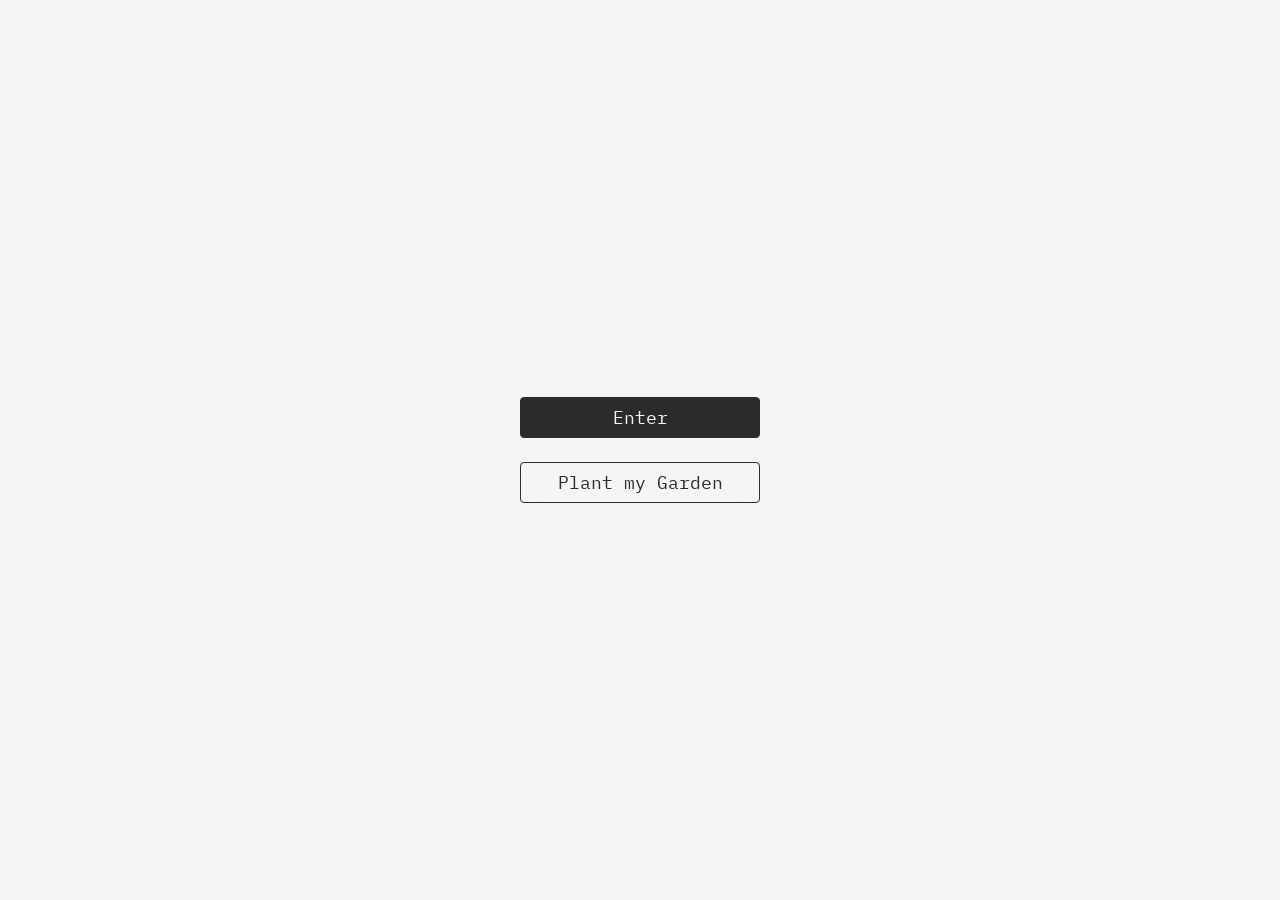
==== onboarding.html @ 405b2649 "added onboarding flow" ====
<!doctype html>
<html lang="en">
<head>
<meta charset="utf-8">
<meta name="viewport" content="width=device-width, initial-scale=1, viewport-fit=cover">
<title>Digital Garden: get started</title>
<link rel="preconnect" href="https://fonts.googleapis.com">
<link rel="preconnect" href="https://fonts.gstatic.com" crossorigin>
<link href="https://fonts.googleapis.com/css2?family=Figtree:wght@400;500&family=IBM+Plex+Mono:wght@400;500&family=IBM+Plex+Sans:wght@400;500&display=swap" rel="stylesheet">
<style>
  :root{
    --bg:#f5f5f5; --ink:#2b2b2b; --line:#4a4a4a; --tile:#ffffff; --modal:#f9f9f9;
    --mono:'IBM Plex Mono',ui-monospace,SFMono-Regular,Menlo,Consolas,monospace;
    --sans:'IBM Plex Sans',system-ui,-apple-system,'Segoe UI',sans-serif;
    --ui:'Figtree',var(--sans);
    color-scheme:light;
    box-sizing:border-box;
    padding-top:env(safe-area-inset-top,0px);
    padding-bottom:env(safe-area-inset-bottom,0px);
  }
  @media (prefers-color-scheme: dark){
    :root:not([data-theme="light"]){--bg:#1b1b1b; --ink:#ececec; --line:#a5a5a5; --tile:#ececec; --modal:#242424; color-scheme:dark}
  }
  :root[data-theme="dark"]{--bg:#1b1b1b; --ink:#ececec; --line:#a5a5a5; --tile:#ececec; --modal:#242424; color-scheme:dark}
  html{scroll-padding-top:env(safe-area-inset-top,0px)}
  html,body{margin:0;min-height:100%}
  body{background:var(--bg);color:var(--ink);font-family:var(--mono)}
  h1,h2,h3,p{margin:0}
  [hidden]{display:none !important}

  /* ---------- Buttons (same vocabulary as the garden: outlined, black = active) ---------- */
  .btn{font:400 14px/21px var(--mono);padding:4px 16px;border:1px solid var(--ink);border-radius:4px;background:color-mix(in srgb,var(--bg) 75%,transparent);backdrop-filter:blur(12px);-webkit-backdrop-filter:blur(12px);color:var(--ink);cursor:pointer}
  .btn:hover{background:color-mix(in srgb,var(--ink) 8%,var(--bg))}
  .btn.on,.btn[aria-selected="true"],.btn[aria-current="step"]{background:var(--ink);color:var(--bg)}
  .btn:disabled{opacity:.4;cursor:not-allowed}
  .btn:disabled:hover{background:color-mix(in srgb,var(--bg) 75%,transparent)}
  .btn.on:disabled:hover{background:var(--ink)}
  .btn:focus-visible,.app:focus-visible,.icon-btn:focus-visible,.linkish:focus-visible,.theme button:focus-visible,a:focus-visible,.chip button:focus-visible{outline:2px solid var(--ink);outline-offset:2px}
  .linkish{border:0;background:none;padding:0;font:inherit;color:inherit;text-decoration:underline;cursor:pointer}
  .icon-btn{width:20px;height:20px;border:0;background:transparent;padding:0;color:var(--ink);cursor:pointer;flex:none}
  .icon-btn svg{width:20px;height:20px;stroke:currentColor;stroke-width:1.6;fill:none;stroke-linecap:round;stroke-linejoin:round;display:block}
  .icon-btn.sm,.icon-btn.sm svg{width:16px;height:16px}

  /* ---------- Top bar ---------- */
  .top{position:fixed;left:32px;right:32px;top:calc(35px + env(safe-area-inset-top,0px));display:grid;grid-template-columns:1fr auto 1fr;align-items:start;gap:12px;z-index:3;pointer-events:none}
  .top>*{pointer-events:auto}
  .brand{justify-self:start;font:400 14px/21px var(--mono);padding:4px 0}
  .steps{display:flex;gap:14px;margin:0;padding:0;list-style:none}
  .steps .n{display:none}
  .theme{justify-self:end;display:flex;border:1px solid var(--line);border-radius:4px;overflow:hidden;background:var(--bg)}
  .theme button{width:36px;height:36px;border:0;background:transparent;color:var(--ink);cursor:pointer;display:grid;place-items:center;padding:0}
  .theme button[aria-pressed="true"]{background:var(--ink);color:var(--bg)}
  .theme svg{width:22px;height:22px;stroke:currentColor;stroke-width:1.5;fill:none;stroke-linecap:round;stroke-linejoin:round}

  /* ---------- Bottom dock ---------- */
  .dock{position:fixed;left:0;right:0;bottom:0;z-index:3;display:grid;grid-template-columns:1fr auto 1fr;align-items:center;gap:16px;padding:14px clamp(16px,3vw,32px) calc(14px + env(safe-area-inset-bottom,0px));background:var(--bg);border-top:1px solid color-mix(in srgb,var(--ink) 45%,var(--bg))}
  .dock .cap{font:400 13px var(--mono);color:color-mix(in srgb,var(--ink) 70%,var(--bg))}
  .dock .cap.r{text-align:right}
  .dock .btns2{display:flex;gap:13px}

  /* ---------- Page wrappers ---------- */
  .wrap{max-width:760px;margin:0 auto;padding:108px 24px 160px}
  .wrap.wide{max-width:1120px}
  h2{font:500 clamp(26px,2.6vw,36px)/1.15 var(--ui);letter-spacing:-.01em;margin-bottom:10px}
  h2:focus,h1:focus{outline:none}
  .lede{font:400 14px/1.6 var(--mono);max-width:620px;margin-bottom:28px;color:color-mix(in srgb,var(--ink) 85%,var(--bg))}
  .tabs{display:flex;gap:14px;flex-wrap:wrap;margin-bottom:16px}
  .panel{border:1px solid var(--line);border-radius:4px;padding:20px;background:color-mix(in srgb,var(--bg) 75%,transparent)}
  .hint{font:400 12px/1.5 var(--sans);color:color-mix(in srgb,var(--ink) 75%,var(--bg))}

  /* ---------- Home: two buttons, a flower cursor, and a trail ---------- */
  .home{min-height:100vh;display:grid;place-content:center;box-sizing:border-box;padding:48px 24px}
  .home .stack{display:grid;gap:24px;justify-items:center}
  .home .btn{display:block;box-sizing:border-box;width:240px;padding:6px 0;font-size:18px;line-height:27px;text-align:center;text-decoration:none}
  .home,.home *{cursor:url("data:image/svg+xml,%3Csvg xmlns='http://www.w3.org/2000/svg' width='32' height='32' viewBox='0 0 32 32'%3E%3Cg fill='%23f5f5f5' stroke='%232b2b2b' stroke-width='1.5'%3E%3Ccircle cx='16' cy='8.5' r='5'/%3E%3Ccircle cx='23.1' cy='13.8' r='5'/%3E%3Ccircle cx='20.4' cy='22.2' r='5'/%3E%3Ccircle cx='11.6' cy='22.2' r='5'/%3E%3Ccircle cx='8.9' cy='13.8' r='5'/%3E%3C/g%3E%3Ccircle cx='16' cy='16' r='3' fill='%232b2b2b'/%3E%3C/svg%3E") 16 16, auto !important}
  :root[data-theme="dark"] .home,:root[data-theme="dark"] .home *{cursor:url("data:image/svg+xml,%3Csvg xmlns='http://www.w3.org/2000/svg' width='32' height='32' viewBox='0 0 32 32'%3E%3Cg fill='%231b1b1b' stroke='%23ececec' stroke-width='1.5'%3E%3Ccircle cx='16' cy='8.5' r='5'/%3E%3Ccircle cx='23.1' cy='13.8' r='5'/%3E%3Ccircle cx='20.4' cy='22.2' r='5'/%3E%3Ccircle cx='11.6' cy='22.2' r='5'/%3E%3Ccircle cx='8.9' cy='13.8' r='5'/%3E%3C/g%3E%3Ccircle cx='16' cy='16' r='3' fill='%23ececec'/%3E%3C/svg%3E") 16 16, auto !important}
  .sr{position:absolute;width:1px;height:1px;overflow:hidden;clip:rect(0 0 0 0);white-space:nowrap}
  #trail{position:fixed;inset:0;width:100%;height:100%;pointer-events:none;z-index:0}

  /* ---------- Entry + done (modelled on the midway slides) ---------- */
  .entry{position:relative;min-height:100vh;overflow:hidden;display:flex;flex-direction:column;justify-content:center;padding:96px clamp(28px,8vw,130px) 130px;box-sizing:border-box}
  .core{position:relative;z-index:1;max-width:min(640px,46vw);display:grid;gap:18px;justify-items:start;text-align:left}
  .core .kicker{font:400 clamp(14px,1.4vw,20px)/1 var(--mono);color:color-mix(in srgb,var(--ink) 55%,var(--bg))}
  .core h1{font:500 clamp(40px,5.6vw,84px)/1.04 var(--ui);letter-spacing:-.02em}
  .core .sub{font:400 clamp(14px,1.3vw,18px)/1.6 var(--mono);max-width:32em}
  .core .btns{display:flex;gap:13px;flex-wrap:wrap;align-items:center;margin-top:10px}
  .core .btn{font-size:16px;padding:6px 22px}
  .core a:not(.btn){font:400 13px var(--mono);color:var(--ink)}
  .foot{position:absolute;left:0;right:0;bottom:0;z-index:1;display:flex;justify-content:space-between;gap:16px;padding:22px clamp(28px,8vw,130px) calc(26px + env(safe-area-inset-bottom,0px));border-top:1px solid color-mix(in srgb,var(--ink) 45%,var(--bg));font:400 13px var(--mono)}
  .braille{position:absolute;margin:0;z-index:0;pointer-events:none;user-select:none;white-space:pre;letter-spacing:0;color:var(--ink);font:400 2.3vh/1 'DejaVu Sans Mono','Apple Braille','Segoe UI Symbol',Menlo,monospace}
  .braille .bl{display:block;opacity:0}
  .braille .bl.on{opacity:1}
  .braille.main{right:-8vh;top:-9vh;opacity:.92}
  .braille.echo{left:-3vh;bottom:-7vh;font-size:1.5vh;opacity:.13}
  :root[data-theme="dark"] .braille.main{opacity:.3}
  :root[data-theme="dark"] .braille.echo{opacity:.1}
  @media (max-width:900px){
    .core{max-width:100%}
    .braille.main{right:-12vw;opacity:.16}
    :root[data-theme="dark"] .braille.main{opacity:.14}
    .braille.echo{display:none}
  }

  /* ---------- Ambient garden (same ASCII plants as the garden screens) ---------- */
  .field{position:fixed;inset:0;pointer-events:none;z-index:0;display:none;font:400 24px/24px var(--mono)}
  @media (min-width:1360px){.field{display:block}}
  .field .ascii{position:absolute;left:var(--x);top:var(--y)}
  main{position:relative;z-index:1}


  /* ---------- Apps step ---------- */
  .dz{border:1px dashed var(--line);border-radius:4px;padding:36px 16px;text-align:center;display:grid;gap:12px;justify-items:center}
  .dz.over{border-style:solid;background:color-mix(in srgb,var(--ink) 6%,transparent)}
  .dz p{font:400 14px/1.5 var(--sans)}
  textarea,.search{width:100%;box-sizing:border-box;font:400 14px/1.5 var(--mono);background:transparent;color:var(--ink);border:1px solid var(--line);border-radius:4px;padding:10px 12px}
  textarea{min-height:150px;resize:vertical;display:block}
  textarea:focus-visible,.search:focus-visible,select:focus-visible,.name:focus-visible{outline:2px solid var(--ink);outline-offset:2px}
  .row-end{display:flex;justify-content:space-between;align-items:center;gap:12px;margin-top:12px;flex-wrap:wrap}
  .catalog{display:grid;grid-template-columns:repeat(auto-fill,minmax(84px,1fr));gap:12px 4px;max-height:340px;overflow:auto;padding:6px 2px;margin-top:14px}
  .mine{margin-top:32px}
  .mine h3,.seeds h3{font:500 14px/21px var(--mono)}
  .mine-head{display:flex;justify-content:space-between;align-items:baseline;gap:12px;margin-bottom:12px}
  .chips{display:flex;flex-wrap:wrap;gap:8px;margin:0;padding:0;list-style:none}
  .chip{display:flex;align-items:center;gap:8px;border:1px solid var(--line);border-radius:4px;padding:3px 4px 3px 4px;font:400 12px/1 var(--sans)}
  .chip.unk{border-style:dashed}
  .chip .ico{width:22px;height:22px;border-radius:3px}
  .chip .ico .mono{font-size:9px}
  .chip button{border:0;background:transparent;color:var(--ink);cursor:pointer;padding:2px 4px;font:400 14px/1 var(--mono)}

  /* ---------- Tiles ---------- */
  .ico{width:40px;height:40px;border:1px solid var(--line);border-radius:4px;background:var(--tile);display:grid;place-items:center;overflow:hidden;box-sizing:border-box;flex:none}
  .ico img{width:100%;height:100%;object-fit:cover;display:block}
  .ico .mono{font:500 14px var(--mono);color:#333}
  .app{border:0;background:transparent;padding:4px;cursor:grab;display:grid;justify-items:center;gap:4px;width:84px;font:400 11px/1.2 var(--sans);color:var(--ink);text-align:center;border-radius:4px;box-sizing:border-box}
  .app .nm{max-width:76px;overflow:hidden;text-overflow:ellipsis;white-space:nowrap}
  .app.dragging{opacity:.35}
  .catalog .app{cursor:pointer}
  .app[aria-pressed="true"] .ico{outline:2px solid var(--ink);outline-offset:2px}
  .app[aria-pressed="true"] .nm{font-weight:500}
  .app.enter .ico{animation:pop .4s ease-out}
  @keyframes pop{from{transform:scale(.4);opacity:0}to{transform:scale(1);opacity:1}}

  /* ---------- Sort step ---------- */
  .bar{display:flex;flex-wrap:wrap;gap:10px 24px;align-items:center;justify-content:space-between;margin:0 0 20px}
  .bar .note{font:400 13px/1.5 var(--mono)}
  .bar .tools{display:flex;gap:16px;align-items:center;font:400 13px var(--mono)}
  .groups{display:grid;grid-template-columns:repeat(auto-fit,minmax(min(100%,340px),1fr));gap:16px;align-items:start}
  .group{border:1px solid var(--line);border-radius:4px;padding:16px 16px 8px;background:color-mix(in srgb,var(--bg) 75%,transparent)}
  .g-head,.b-head{display:flex;align-items:center;gap:8px}
  .count{font:400 12px var(--mono);color:color-mix(in srgb,var(--ink) 70%,var(--bg));margin-left:auto}
  .g-head .count,.b-head .count{margin-left:auto}
  .name{font:500 14px/21px var(--mono);color:var(--ink);background:transparent;border:0;border-bottom:1px dashed transparent;border-radius:0;padding:0;min-width:6ch;max-width:100%;box-sizing:content-box}
  .name:hover,.name:focus{border-bottom-color:var(--line)}
  .bname{font-weight:400;font-size:13px}
  .branches{margin:12px 0 0 6px;border-left:1px solid var(--line)}
  .branch{position:relative;padding:0 0 10px 18px}
  .branch::before{content:'';position:absolute;left:-3px;top:10px;width:5px;height:5px;border-radius:50%;background:var(--ink)}
  .branch::after{content:'';position:absolute;left:3px;top:12px;width:12px;border-top:1px solid var(--line)}
  .branch.add{padding-bottom:12px;font:400 12px var(--mono)}
  .drop{display:flex;flex-wrap:wrap;gap:4px;min-height:68px;margin-top:6px;padding:4px;border:1px dashed transparent;border-radius:4px;align-content:flex-start;align-items:flex-start}
  .drop.over{border-color:var(--ink);background:color-mix(in srgb,var(--ink) 6%,transparent)}
  .drop .hint{align-self:center;padding:0 8px}
  .seeds{margin-top:16px;border-style:dashed;padding-bottom:16px}
  .seeds p{margin:4px 0 6px}

  /* ---------- Preview / done ---------- */
  .forest{display:flex;flex-wrap:wrap;gap:40px 56px;justify-content:center;align-items:flex-end;margin-top:32px}
  .forest figure{margin:0}
  .tree{max-width:100%;height:auto;display:block}
  .tree .tl{fill:none;stroke:var(--line);stroke-width:1;vector-effect:non-scaling-stroke}
  .tree .dot{fill:var(--ink)}
  .t-rect{fill:var(--tile);stroke:var(--line);stroke-width:1;vector-effect:non-scaling-stroke}
  .t-rect.unk{stroke-dasharray:3 2}
  .t-mono{font:500 10px var(--mono);fill:#333}
  .tree .lbl{font:400 11px var(--sans);fill:var(--ink)}
  .tree .gl{font:400 14px var(--mono);fill:var(--ink);text-anchor:middle}
  .seedline{text-align:center;margin-top:32px;font:400 13px/1.5 var(--mono)}
  .ascii{font:400 24px/24px var(--mono);white-space:pre}

  /* ---------- Split layout + graph views ---------- */
  .split{display:grid;grid-template-columns:minmax(0,1fr) minmax(320px,440px);gap:40px;align-items:start}
  .split>aside{position:sticky;top:96px}
  .split .groups{grid-template-columns:repeat(auto-fit,minmax(min(100%,290px),1fr))}
  .gsvg{display:block;width:100%;height:auto;overflow:visible}
  .g-line{fill:none;stroke:var(--line);stroke-width:1;vector-effect:non-scaling-stroke}
  .g-line.seed{stroke-dasharray:3 3}
  .g-hub{fill:var(--ink)}
  .g-hublabel{font:400 14px var(--sans);fill:var(--bg);text-anchor:middle}
  .g-box{fill:var(--bg);stroke:var(--ink);stroke-width:1;vector-effect:non-scaling-stroke}
  .g-box.seed{stroke-dasharray:4 3}
  .g-txt{font-family:var(--mono);font-weight:500;fill:var(--ink);text-anchor:middle}
  .g-bdot{fill:var(--bg);stroke:var(--ink);stroke-width:1;vector-effect:non-scaling-stroke}
  .g-b{font:400 11px var(--mono);fill:var(--ink);paint-order:stroke;stroke:var(--bg);stroke-width:4px;stroke-linejoin:round}
  .gtile{cursor:pointer;outline:none}
  .gtile:hover .t-rect,.gtile:focus-visible .t-rect{stroke-width:2.5}
  .gtile.ghost{opacity:.55}
  .gnode.enter,.gtile.enter{transform-box:fill-box;transform-origin:center;animation:pop .4s ease-out}
  .graph .hint{margin-top:10px;text-align:center}
  .bigGraph{width:min(100%,88vh);margin:24px auto 0}
  @media (max-width:1000px){.split{grid-template-columns:1fr}.split>aside{position:static}}
  @media (prefers-reduced-motion: reduce){.gnode.enter,.gtile.enter{animation:none}}

  /* ---------- Dialog (matches the garden's prune dialog) ---------- */
  dialog{width:300px;max-width:calc(100vw - 32px);min-height:280px;padding:24px;border:1px solid var(--line);border-radius:4px;background:color-mix(in srgb,var(--bg) 75%,transparent);color:var(--ink);font:400 16px/normal var(--ui);box-sizing:border-box;backdrop-filter:blur(12px);-webkit-backdrop-filter:blur(12px)}
  dialog[open]{display:flex;flex-direction:column;align-items:center}
  dialog::backdrop{background:transparent}
  .dlg-head{display:flex;justify-content:flex-end;align-items:center;height:20px;width:100%}
  dialog h2{font:400 16px/normal var(--ui);text-align:center;margin:12px 0 0;width:100%}
  .who{display:grid;justify-items:center;gap:8px;margin:20px 0;font:400 12px/normal var(--ui);width:100%}
  .facts{display:grid;gap:12px;width:100%;margin:0}
  .facts label{display:flex;justify-content:space-between;align-items:center;gap:12px;font:400 14px var(--ui)}
  select{font:400 13px var(--mono);border:1px solid var(--ink);border-radius:4px;background:var(--bg);color:var(--ink);padding:4px 8px;max-width:170px}
  .actions.dlg{display:flex;gap:12px;justify-content:center;margin-top:20px}
  .actions.dlg .btn{font-family:var(--ui);font-size:16px;padding:5px 18px;min-width:96px}

  .toast{position:fixed;left:50%;transform:translateX(-50%);bottom:calc(96px + env(safe-area-inset-bottom,0px));z-index:5;background:var(--ink);color:var(--bg);font:400 13px/1.4 var(--mono);padding:6px 14px;border-radius:4px;max-width:calc(100vw - 32px);text-align:center}

  @media (prefers-reduced-motion: reduce){.app.enter .ico{animation:none}}
  @media (max-width:640px){
    .top{left:12px;right:12px;gap:6px}
    .brand{visibility:hidden}
    .btn{font-size:12px;padding:4px 10px}
    .steps{gap:8px}
    .dock{grid-template-columns:1fr}
    .dock .cap{display:none}
    .dock .btns2{justify-content:center}
    .steps .lbl{display:none}
    .steps .n{display:inline}
    .wrap{padding-left:16px;padding-right:16px}
  }
</style>
</head>
<body>

<header class="top" id="top">
  <button class="linkish brand" id="brand" hidden>Digital Garden</button>
  <ol class="steps" id="steps" aria-label="Setup progress" hidden></ol>
  <div class="theme" role="group" aria-label="Theme" style="grid-column:3">
    <button id="light" aria-label="Light theme" aria-pressed="true"><svg viewBox="0 0 24 24"><circle cx="12" cy="12" r="4"/><path d="M12 2v2M12 20v2M2 12h2M20 12h2M4.9 4.9l1.4 1.4M17.7 17.7l1.4 1.4M4.9 19.1l1.4-1.4M17.7 6.3l1.4-1.4"/></svg></button>
    <button id="dark" aria-label="Dark theme" aria-pressed="false"><svg viewBox="0 0 24 24"><path d="M20 14.5A8 8 0 019.5 4 8 8 0 1020 14.5z"/></svg></button>
  </div>
</header>

<div class="field" id="field" aria-hidden="true" hidden></div>
<canvas id="trail" aria-hidden="true"></canvas>
<main id="main"></main>
<div class="dock" id="dock" hidden></div>
<div class="toast" id="toast" role="status" aria-live="polite" hidden></div>
<input type="file" id="file" accept=".txt,.csv,.tsv,.json,text/plain,text/csv,application/json" hidden>

<dialog id="dlg-app" aria-labelledby="app-title">
  <div class="dlg-head"><button class="icon-btn" id="app-x" aria-label="Close"><svg viewBox="0 0 24 24"><path d="M5 5l14 14M19 5L5 19"/></svg></button></div>
  <h2 id="app-title">Where should this grow?</h2>
  <div class="who" id="app-who"></div>
  <div class="facts">
    <label>Group <select id="app-g"></select></label>
    <label id="app-b-row">Branch <select id="app-b"></select></label>
  </div>
  <div class="actions dlg">
    <button class="btn" id="app-remove">Leave out</button>
    <button class="btn on" id="app-done">Done</button>
  </div>
</dialog>

<script>
/* =====================================================================
   Catalog: what each app is for. `group` becomes a tree, `kind` becomes
   a branch (a "micro group"). Format: group|kind|Name|icon file|aliases
   Icons come from ./icons; everything else gets a monogram tile.
   ===================================================================== */
const TAXONOMY = [
  {key:'collect', name:'Collecting Thoughts', branches:['Notetaking','Handwriting','Tasks','Documentation','Journaling','Transcription','Storage','Browsing']},
  {key:'create',  name:'Creating Things',     branches:['Design','Sketching','Layout','Photo & Video','Coding','AI Assistants','Music Making']},
  {key:'connect', name:'Staying in Touch',    branches:['Messaging','Email','Video Calls','Social']},
  {key:'unwind',  name:'Taking a Break',      branches:['Music','Video','Games','Reading','Podcasts']},
  {key:'care',    name:'Looking After Myself',branches:['Fitness','Mindfulness']},
  {key:'errands', name:'Running Errands',     branches:['Money','Shopping','Travel & Maps','Food & Delivery']},
];
const CATALOG_SRC = `
collect|Notetaking|Notion|notion|
collect|Notetaking|Obsidian|obsidian|
collect|Notetaking|Evernote|evernote|
collect|Notetaking|Apple Notes|notes|notes
collect|Notetaking|Bear||
collect|Notetaking|Logseq|logseq|
collect|Notetaking|OneNote|onenote|microsoft onenote
collect|Notetaking|Google Keep|keep|keep
collect|Notetaking|Loop||microsoft loop
collect|Notetaking|Milanote|milanote|
collect|Handwriting|Goodnotes|goodnotes|
collect|Handwriting|Notability|notability|
collect|Tasks|Asana|asana|
collect|Tasks|Todoist||
collect|Tasks|Things||things 3
collect|Tasks|OmniFocus||
collect|Tasks|Trello||
collect|Tasks|Linear||
collect|Tasks|Jira||
collect|Tasks|Reminders||apple reminders
collect|Documentation|Confluence|confluence|
collect|Documentation|Google Docs||docs
collect|Documentation|Microsoft Word||word
collect|Documentation|Craft||
collect|Documentation|Coda||
collect|Journaling|Day One||dayone
collect|Transcription|Otter|ottarai|otter.ai,otter ai
collect|Transcription|Granola|granola|
collect|Transcription|Wispr Flow|wisprflow|wispr
collect|Storage|Dropbox||
collect|Storage|Google Drive||drive,gdrive
collect|Storage|iCloud||icloud drive
collect|Storage|OneDrive||
collect|Browsing|Arc||
collect|Browsing|Chrome||google chrome
collect|Browsing|Safari||
collect|Browsing|Firefox||
create|Design|Figma|figma|
create|Design|Canva|canva|
create|Design|Illustrator|illustrator|adobe illustrator
create|Design|Affinity|affinity|affinity designer
create|Design|Paper|paper|
create|Design|Sketch||
create|Design|Framer||
create|Sketching|Concepts||
create|Sketching|Procreate||
create|Layout|InDesign|indesign|adobe indesign
create|Photo & Video|Photoshop||adobe photoshop
create|Photo & Video|Lightroom||adobe lightroom
create|Photo & Video|Final Cut Pro||final cut
create|Photo & Video|Premiere Pro||premiere,adobe premiere
create|Photo & Video|CapCut||
create|Photo & Video|DaVinci Resolve||davinci
create|Coding|VS Code||vscode,visual studio code
create|Coding|Cursor|cursor|
create|Coding|Codex|codex|
create|Coding|Xcode||
create|Coding|Terminal||
create|Coding|GitHub||
create|AI Assistants|Claude|claude|
create|AI Assistants|ChatGPT||
create|AI Assistants|Gemini||
create|AI Assistants|Perplexity||
create|AI Assistants|Copilot||microsoft copilot
create|Music Making|GarageBand||
create|Music Making|Logic Pro||logic
create|Music Making|Ableton Live||ableton
connect|Messaging|Messages||imessage
connect|Messaging|WhatsApp||
connect|Messaging|Signal||
connect|Messaging|Telegram||
connect|Messaging|Slack||
connect|Messaging|Discord||
connect|Messaging|Microsoft Teams||teams
connect|Video Calls|Zoom||
connect|Video Calls|FaceTime||
connect|Video Calls|Google Meet||meet
connect|Email|Gmail||
connect|Email|Outlook||
connect|Email|Apple Mail||mail
connect|Email|Superhuman||
connect|Email|Spark||
connect|Social|Instagram||
connect|Social|TikTok||
connect|Social|X||twitter
connect|Social|Reddit||
connect|Social|LinkedIn||
connect|Social|Facebook||
connect|Social|Bluesky||
connect|Social|Threads||
connect|Social|Pinterest||
connect|Social|Snapchat||
unwind|Music|Spotify||
unwind|Music|Apple Music||
unwind|Music|YouTube Music||
unwind|Music|SoundCloud||
unwind|Video|Netflix||
unwind|Video|YouTube||
unwind|Video|Disney+||disney plus
unwind|Video|Hulu||
unwind|Video|Max||
unwind|Video|Prime Video||amazon prime video
unwind|Video|Apple TV||apple tv+,tv
unwind|Video|Twitch||
unwind|Games|Steam||
unwind|Games|Minecraft||
unwind|Games|Chess.com||chess
unwind|Reading|Kindle||
unwind|Reading|Libby||
unwind|Reading|Audible||
unwind|Reading|Goodreads||
unwind|Reading|Apple Books||books
unwind|Reading|Readwise||
unwind|Podcasts|Apple Podcasts||podcasts
unwind|Podcasts|Pocket Casts||
unwind|Podcasts|Overcast||
care|Fitness|Strava||
care|Fitness|Nike Run Club||
care|Fitness|Apple Fitness||fitness
care|Fitness|Peloton||
care|Fitness|AllTrails||
care|Fitness|MyFitnessPal||
care|Mindfulness|Headspace||
care|Mindfulness|Calm||
care|Mindfulness|Insight Timer||
errands|Money|Venmo||
errands|Money|PayPal||
errands|Money|Chase||
errands|Money|YNAB||
errands|Money|Robinhood||
errands|Money|Apple Wallet||wallet
errands|Shopping|Amazon||
errands|Shopping|Etsy||
errands|Shopping|eBay||
errands|Shopping|Target||
errands|Food & Delivery|Instacart||
errands|Food & Delivery|DoorDash||
errands|Food & Delivery|Uber Eats||
errands|Travel & Maps|Uber||
errands|Travel & Maps|Lyft||
errands|Travel & Maps|Google Maps||maps
errands|Travel & Maps|Apple Maps||
errands|Travel & Maps|Airbnb||
errands|Travel & Maps|Transit||
`;
const SAMPLE = ['Goodnotes','Notability','Apple Notes','Notion','Obsidian','Evernote','Bear','Asana','Linear','OmniFocus','Confluence','Day One','Otter','iCloud','Arc',
  'Figma','Illustrator','InDesign','Affinity','Canva','Procreate','Concepts','VS Code','Claude','Slack','Gmail','Spotify','Strava','Google Maps','Venmo'];

/* ---------- Helpers ---------- */
const $ = s => document.querySelector(s);
const esc = s => String(s).replace(/[&<>"]/g, c=>({'&':'&amp;','<':'&lt;','>':'&gt;','"':'&quot;'}[c]));
const norm = s => String(s).toLowerCase().replace(/\.(app|exe|dmg|apk)$/,'').replace(/[^a-z0-9]+/g,'');
const monoOf = n => { const w = n.trim().split(/\s+/); return (w.length>1 ? w[0][0]+w[1][0] : n.trim().slice(0,2)).replace(/^./,c=>c.toUpperCase()); };
let _u = 0; const uid = p => p + (++_u);
const reduced = () => matchMedia('(prefers-reduced-motion: reduce)').matches;

const CATALOG = [], INDEX = new Map();
CATALOG_SRC.trim().split('\n').forEach(line=>{
  const [group,kind,name,icon,aliases] = line.split('|');
  const entry = {id:norm(name), name, group, kind, img: icon ? `icons/${icon}.png` : null, mono: monoOf(name), known:true};
  CATALOG.push(entry);
  [name, ...(aliases ? aliases.split(',') : [])].forEach(n => INDEX.set(norm(n), entry));
});
CATALOG.sort((a,b)=>a.name.localeCompare(b.name));

/* ---------- State ---------- */
const state = {
  step:'entry', tab:'upload', paste:'', query:'',
  apps:new Map(),            // id -> app {id,name,kind,group,img,mono,known,g,b,placed}
  layout:null,               // {groups:[{id,name,tax,branches:[{id,name,kind}]}]}
  reachedSort:false, ptab:'graph', drawn:new Set(), focus:null, dragId:null, editing:null, resetArmed:false, saved:false
};
const apps = () => [...state.apps.values()];
const appsIn = bId => apps().filter(a=>a.b===bId);
const appsInGroup = gId => apps().filter(a=>a.g===gId);
const seeds = () => apps().filter(a=>!a.b);
const findGroup = id => state.layout && state.layout.groups.find(g=>g.id===id);
const findBranch = id => { for (const g of state.layout.groups){ const b=g.branches.find(x=>x.id===id); if(b) return {g,b}; } return null; };

/* ---------- Adding apps ---------- */
function clean(t){
  return String(t).replace(/^\s*(?:[-*•·]|\d+[.)])\s+/,'').replace(/^["'`\s]+|["'`\s]+$/g,'').replace(/\.app$/i,'').trim();
}
function addApp(raw){
  const name = clean(raw);
  if (!name || name.length>60 || !norm(name)) return null;
  const hit = INDEX.get(norm(name));
  if (hit){
    if (state.apps.has(hit.id)) return 'dup';
    state.apps.set(hit.id, {...hit, g:null, b:null, placed:false, fresh:true});
    return 'added';
  }
  const id = 'x-' + norm(name);
  if (state.apps.has(id)) return 'dup';
  state.apps.set(id, {id, name, kind:'Other', group:null, img:null, mono:monoOf(name), known:false, g:null, b:null, placed:false, fresh:true});
  return 'unknown';
}
function addMany(list){
  const r = {added:0, unknown:0, dup:0};
  list.forEach(n=>{ const s = addApp(n); if (s==='added') r.added++; else if (s==='unknown'){ r.added++; r.unknown++; } else if (s==='dup') r.dup++; });
  return r;
}
function report(r){
  if (!r.added && !r.dup) return toast('Didn’t find any app names in that.');
  if (!r.added) return toast('Those are already on your list.');
  toast(`Added ${r.added} ${r.added===1?'app':'apps'}` + (r.unknown ? `. ${r.unknown} we don’t recognize yet will wait in your seeds.` : '.'));
}

/* ---------- Parsing uploads ---------- */
function parseText(t){ return t.split(/[\n\r,;\t]+/).map(clean).filter(Boolean); }
function splitCsv(line, d){
  const out=[]; let cur='', q=false;
  for (let i=0;i<line.length;i++){
    const c=line[i];
    if (c==='"'){ if (q && line[i+1]==='"'){ cur+='"'; i++; } else q=!q; }
    else if (c===d && !q){ out.push(cur); cur=''; }
    else cur+=c;
  }
  out.push(cur); return out;
}
function parseCsv(t, d){
  const rows = t.split(/\r?\n/).filter(l=>l.trim()).map(l=>splitCsv(l,d));
  if (!rows.length) return [];
  const HEAD = ['name','app','apps','application','applications','title','appname'];
  let col = 0, start = 0;
  const h = rows[0].map(norm).findIndex(c=>HEAD.includes(c));
  if (h >= 0){ col = h; start = 1; }
  else if (rows[0].length===1 && HEAD.includes(norm(rows[0][0]))) start = 1;
  return rows.slice(start).map(r=>r[col]||'');
}
function parseJson(t){
  let data = JSON.parse(t);
  if (!Array.isArray(data)) data = data.apps || data.applications || Object.keys(data);
  return data.map(x => typeof x==='string' ? x : (x && (x.name||x.app||x.title||x.displayName)) || '').filter(Boolean);
}
function readFile(file){
  const ext = (file.name.split('.').pop()||'').toLowerCase();
  const fr = new FileReader();
  fr.onerror = () => toast('Couldn’t read that file.');
  fr.onload = () => {
    let names = [];
    try {
      names = ext==='json' ? parseJson(fr.result) : ext==='csv' ? parseCsv(fr.result, ',') : ext==='tsv' ? parseCsv(fr.result, '\t') : parseText(fr.result);
    } catch (err){ return toast('That JSON file isn’t in a format we can read. Try a plain list of names.'); }
    report(addMany(names)); refreshApps();
  };
  fr.readAsText(file);
}

/* ---------- Sorting ---------- */
function place(a){
  a.placed = true;
  if (!a.known){ a.g = a.b = null; return; }
  const t = TAXONOMY.find(x=>x.key===a.group);
  let g = state.layout.groups.find(x=>x.tax===t.key);
  if (!g){ g = {id:uid('g'), name:t.name, tax:t.key, branches:[]}; state.layout.groups.push(g); }
  let b = g.branches.find(x=>x.kind===a.kind);
  if (!b){ b = {id:uid('b'), name:a.kind, kind:a.kind}; g.branches.push(b); }
  a.g = g.id; a.b = b.id;
}
function sortLayout(){
  const n = g => appsInGroup(g.id).length;
  state.layout.groups.forEach(g => g.branches.sort((x,y)=>appsIn(y.id).length - appsIn(x.id).length));
  state.layout.groups.sort((x,y)=>n(y)-n(x));
}
function suggest(){
  state.layout = {groups:[]};
  apps().forEach(a=>{ a.placed=false; a.g=a.b=null; });
  apps().forEach(place);
  sortLayout();
}
function reconcile(){               // keeps manual edits, places anything new
  if (!state.layout) return suggest();
  apps().filter(a=>!a.placed).forEach(place);
}
function moveApp(id, bId){
  const a = state.apps.get(id); if (!a) return;
  if (!bId){ a.g = a.b = null; a.placed = true; return; }
  const f = findBranch(bId); if (!f) return;
  a.g = f.g.id; a.b = f.b.id; a.placed = true;
}
function release(filterFn){ apps().filter(filterFn).forEach(a=>{ a.g=a.b=null; }); }

/* ---------- ASCII ---------- */
const ART = ["⠀⠀⠀⠀⠀⠀⠀⠀⠀⠀⠀⠀⠀⠀⠀⠀⠀⠀⠀⠀⠀⠀⠀⠀⠀⠀⡘⠀⠀⠀⠀⠀⠀⠀⠀⠀⠀⠀⠀⠀⠀⠀⠀⠀⠀⠀⠀⠀⠀⠀","⠀⠀⠀⠀⠀⠀⠀⠀⠀⠀⠀⢠⣶⣤⣀⠀⠀⠀⠀⠀⣀⣀⣠⠀⠀⢀⠁⠀⠀⠀⢀⣠⡤⠤⢤⣄⡀⠀⠀⠀⠀⠀⠀⠀⠀⠀⠀⠀⠀⠀","⠀⠀⠀⠀⠀⠀⠀⠀⠀⠀⠀⢸⣿⣿⣿⣷⡀⠀⣴⣿⣿⣿⡇⠀⠀⠸⠀⠀⣠⠞⠉⠀⠀⠀⠀⠀⠉⠳⣄⠀⠀⠀⠀⠀⠀⠀⠀⠀⠀⠀","⠀⠀⠀⠀⠀⠀⠀⠀⠀⠀⠀⠀⠻⣿⣏⢻⠃⢸⠿⣻⣿⡿⠁⠀⠀⡄⠀⣼⠃⠀⠀⠀⢀⠤⣤⣄⠀⠀⠘⡆⠀⠀⠀⠀⠀⠀⠀⠀⠀⠀","⠀⠀⠀⠀⠀⠀⠀⠀⠀⢀⣠⣤⣤⣌⣙⡢⣠⡃⠘⠛⠉⠀⠀⠀⠀⡄⢸⠃⠀⠀⠀⢰⠁⠀⠹⠿⠀⠀⠀⡹⠀⠀⠀⠀⠀⠀⠀⠀⠀⠀","⠀⠀⠀⠀⠀⠀⠀⢀⣴⣿⣿⣿⣯⣥⡤⢊⠛⠋⣍⡛⣿⣿⣶⡄⠀⢸⣿⠀⠀⠀⠀⠸⡀⠀⠀⠀⠀⠀⣠⠃⠀⠀⠀⠀⠀⠀⠀⠀⠀⠀","⠀⠀⠀⠀⠀⠀⠀⠀⠉⠛⠿⠿⠟⠋⢠⣾⢠⣧⠘⢿⣿⣿⣿⣿⡄⢸⣿⠀⠀⠀⠀⠀⠙⠢⠄⠀⠤⠚⠁⠀⠀⠀⠀⠀⠀⠀⠀⠀⠀⠀","⠀⠀⠀⠀⠀⠀⠀⠀⠀⠀⠀⠀⠀⠀⣿⣿⣾⣿⡇⠀⠩⡉⠉⠉⠁⠈⣿⡀⠀⠀⠀⠀⠀⠀⠀⠀⠀⠀⠀⠀⠀⠀⠀⠀⠀⠀⠀⠀⠀⠀","⠀⠀⠀⠀⠀⠀⠀⠀⠀⠀⠀⠀⠀⠀⢻⣿⣿⡿⠁⠀⠀⠡⡀⠀⠀⠀⢻⣇⠀⠀⠀⠀⠀⠀⠀⠀⠀⠀⠀⠀⠀⣠⠀⠀⠀⠀⠀⠀⠀⠀","⠀⠀⠀⠀⠀⠀⠀⠀⠀⠀⠀⠀⠀⠀⠀⠻⠋⠀⠀⠀⠀⠀⠈⠢⡀⠀⠈⢿⡆⠀⠀⠀⠀⠀⠀⠀⠀⠀⣀⣤⣾⣿⡇⠀⠀⠀⠀⠀⠀⠀","⠀⠀⠀⠀⠀⠀⠀⠀⠀⠀⠀⠀⠀⠀⠀⠀⠀⠀⠀⠀⠀⠀⠀⠀⠈⠲⣄⠘⣿⣄⠀⠀⠀⠀⠀⣠⣴⣿⣿⣿⣿⣿⡇⠀⠀⠀⠀⠀⠀⠀","⠀⠀⠀⠀⠀⠀⠀⠀⠀⠀⠀⠀⠀⠀⠀⠀⠀⠀⠀⠀⠀⠀⠀⠀⠀⠀⠈⠑⢼⣿⣆⠀⠀⠀⣰⣿⣿⡿⣻⣿⣿⣿⠀⠀⠀⠀⠀⠀⠀⠀","⠀⠀⠀⠀⠀⠀⠀⠀⠀⠀⠀⠀⠀⠀⠀⣠⣤⠶⠾⠛⠛⠛⠻⠷⢶⣤⣀⠀⠀⠙⢿⣦⠀⠀⣿⣿⢋⣾⣿⣿⣿⠃⠀⠀⠀⠀⠀⠀⠀⠀","⠀⠀⠀⠀⠀⠀⠀⠀⠀⠀⠀⠀⢀⣴⠟⠉⠀⠀⠀⠀⠀⠀⠀⠀⠀⠈⠙⢿⣦⡀⠈⢿⣧⠀⠸⡇⣾⣿⡿⠛⠁⠀⠀⠀⠀⠀⠀⠀⠀⠀","⠀⠀⠀⠀⠀⠀⠀⠀⠀⠀⠀⣰⠟⠁⠀⠀⠀⠀⠀⠀⠀⠀⠀⠀⠀⠀⠀⠀⠙⢿⣆⠈⢿⣧⠀⠑⠉⠁⠀⠀⠀⠀⠀⢀⣤⣦⠀⠀⠀⠀","⠀⠀⠀⠀⠀⠀⠀⠀⠀⠀⢠⡟⠀⠀⠀⠀⠀⠀⠀⠠⠤⢀⠀⠀⢠⡀⠀⠀⠀⠈⢻⣆⠈⣿⣇⠀⠐⣶⣶⣤⣄⠀⣰⣿⣿⣿⠀⠀⠀⠀","⠀⠀⠀⠀⠀⠀⠀⠀⠀⠀⢸⡃⠀⠀⠀⠀⠀⠀⠀⠀⠀⠀⠈⠄⠀⢻⣿⣶⣤⡀⠈⣿⡄⢸⣿⡄⠀⠻⣿⣟⠿⡆⢻⢣⡿⠋⠀⠀⠀⠀","⠀⠀⠀⠀⠀⠀⠀⠀⠀⠀⠸⣇⠀⠀⠀⠀⠀⣴⣾⣿⠋⠀⠀⢸⠀⠀⢻⣿⣿⣷⡀⢹⡇⠀⣿⡇⠀⠀⠉⢛⣓⡚⣶⡇⡐⣻⣿⣿⣷⣄","⠀⠀⠀⠀⠀⠀⠀⠀⠀⠀⠀⠹⣆⠀⠀⠀⠘⠋⠉⠁⠀⠀⢀⠎⠀⠀⠈⢻⣿⣿⡇⢸⡇⠀⣿⡇⠀⣠⣾⣿⣡⡜⣨⢡⡈⠻⠿⠿⠋⠁","⠀⠀⠀⠀⠀⠀⠀⠀⠀⠀⠀⠀⠈⠳⣄⡀⠀⠀⠀⠀⣀⡴⠋⠀⠀⠀⠀⠀⠙⠻⡇⢸⠇⢰⣿⠇⢠⣿⣿⡿⠟⠀⣿⣾⣿⡆⠀⠀⠀⠀","⠀⠀⠀⠀⠀⠀⠀⠀⠀⠀⠀⠀⠀⠀⠀⠉⠉⠛⠉⠉⠁⠀⠀⠀⠀⠀⠀⠀⠀⠀⠁⡟⠀⣼⡿⠀⠀⠀⠀⠀⠀⠀⠹⣿⣿⡇⠀⠀⠀⠀","⢳⣦⣤⣤⣤⣤⣀⠀⠀⠀⠀⠀⠀⠀⠀⠀⠀⠀⠀⠀⠀⠀⠀⠀⠀⠀⠀⠀⠀⠀⡸⠁⣸⣿⠁⠀⠀⠀⠀⠀⠀⠀⠀⠀⠉⠀⠀⠀⠀⠀","⠈⢻⣿⣿⣿⡿⣿⣧⠀⠀⠀⠀⠀⠀⠀⠀⠀⠀⠀⠀⠀⠀⠀⠀⠀⠀⠀⠀⠀⡰⠁⣴⡿⠃⠀⠀⠀⠀⠀⠀⠀⠀⠀⠀⠀⠀⠀⠀⠀⠀","⠀⠀⠙⠿⢿⣿⣷⡝⡆⠀⠀⠀⠀⠀⠀⠀⠀⠀⠀⠀⠀⠀⠀⢀⣴⡇⠀⠀⠔⢀⣾⡿⠁⠀⠀⠀⠀⠀⠀⠀⠀⠀⠀⠀⠀⠀⠀⠀⠀⠀","⠀⠀⠀⠀⠈⠉⣉⠁⠥⠤⠀⣀⡀⠀⠀⠀⠀⠀⠀⠀⣀⣤⣶⣾⣿⠇⠀⠄⣠⣾⡟⠁⠀⠀⠀⠀⠀⠀⠀⠀⠀⠀⠀⠀⠀⠀⠀⠀⠀⠀","⠀⠀⠀⠄⠊⡁⠀⠀⠀⠀⢀⣠⡌⠑⠦⡀⠀⠀⠀⣼⡿⣻⣿⣿⡿⠀⢀⣾⡿⠋⣀⠐⠶⠿⣿⣿⣿⣶⣄⠀⠀⠀⠀⠀⠀⠀⠀⠀⠀⠀","⠀⠀⠀⠀⠀⣿⣿⣦⡀⢰⣿⣿⡇⠀⠀⠈⢦⠀⠀⡟⣰⣿⣿⠟⢁⣴⡿⠋⠀⠀⠈⠻⣿⣷⣮⣝⡿⣿⣿⣿⣦⣄⣀⣀⡀⠀⠀⠀⠀⠀","⠀⠀⠀⠀⠀⠈⠻⣏⢇⠘⡽⠋⠀⠀⠀⠀⠈⣧⠀⠁⠋⠉⢀⣴⡿⠋⠀⠀⠀⠀⠀⠀⠘⠻⣿⣿⣿⣿⣿⣿⣿⡿⠛⠉⠀⠀⠀⠀⠀⠀","⠀⠀⠀⢀⣴⣶⣖⡲⢹⡟⢔⣛⣿⣶⡄⠀⠀⢸⡄⠀⠀⣠⣾⠟⠁⠀⠀⠀⠀⠀⠀⠀⠀⠀⠀⠉⠉⠉⠉⠉⠀⠀⠀⠀⠀⠀⠀⠀⠀⠀","⠀⠀⠀⠘⠛⠛⠛⢁⣾⣿⡄⠙⠛⠛⠉⠀⠀⢸⡇⠀⣴⣿⠋⠀⠀⠀⣀⣤⣴⣶⠾⠿⠿⠿⠷⣶⣦⣄⡀⠀⠀⠀⠀⠀⠀⠀⠀⠀⠀⠀","⠀⠀⠀⠀⠀⠀⠀⠘⢿⣿⠇⠀⠀⠀⠀⠀⠀⣾⠃⣼⡿⠁⠀⢀⣴⡿⠛⠉⠁⠀⠀⠀⠀⠀⠀⠀⠈⠉⠻⢷⣤⡀⠀⠀⠀⠀⠀⠀⠀⠀","⠀⠀⠀⠀⠀⠀⠀⠀⠈⠁⠀⠀⠀⠀⠀⠀⢰⡟⣼⡿⠁⢀⣴⠟⠉⠀⠀⠀⠀⠀⠀⠀⠀⠀⠀⠀⠀⠀⠀⠀⠙⢿⣆⠀⠀⠀⠀⠀⠀⠀","⠀⠀⠀⠀⠀⣀⣀⣀⠀⠀⠀⠀⠀⠀⠀⢀⣿⣱⣿⠃⢠⡾⠁⠀⠀⠀⠀⠀⠀⠀⠀⠀⠀⠀⠀⠀⠀⠀⠀⠀⠀⠀⠹⣧⠀⠀⠀⠀⠀⠀","⠀⢀⡴⠞⠋⠉⠉⠉⠙⠳⢦⣄⠀⠀⠀⣸⣇⣿⡇⢀⡟⠀⠀⠀⠀⠀⠀⠀⠀⠀⢀⠠⠐⠒⠂⠀⠀⠀⠀⢀⠀⠀⠀⢻⡆⠀⠀⠀⠀⠀","⢠⠞⠁⠀⠀⠀⠀⠀⠀⠀⠀⠙⢷⡄⠀⣿⢸⣿⠀⡸⠀⠀⠀⠀⠀⠀⠀⠀⠀⢠⠃⠀⠀⠀⠀⠀⣀⣤⣶⡏⠀⠀⠀⢸⡇⠀⠀⠀⠀⠀","⡞⠀⠀⠀⠀⠠⠾⣿⡿⢆⠀⠀⠀⢻⡀⡇⣿⡟⢀⠃⠀⠀⠀⠀⠀⠀⠀⠀⠀⡇⠀⠀⠀⠀⠀⢰⣿⣿⡿⠃⠀⠀⠀⢸⠇⠀⠀⠀⠀⠀","⣇⠀⠀⠀⠀⠀⠀⠀⠀⠘⡆⠀⠀⠀⢃⠃⣿⡇⠀⠀⠀⠀⠀⠀⠀⠀⠀⠀⠀⣇⠀⠀⠀⠀⠀⠟⠉⠀⠀⠀⠀⠀⢠⡟⠀⠀⠀⠀⠀⠀","⠸⡄⠀⠀⠀⠀⠀⠀⠀⢰⠁⠀⠀⠀⠘⠀⣿⣧⠀⠀⠀⠀⠀⠀⠀⠀⠀⠀⠀⠸⣄⠀⠀⠀⠀⠀⠀⠀⠀⠀⠀⣠⡟⠀⠀⠀⠀⠀⠀⠀","⠀⠈⠲⢄⣀⣀⣀⡠⠔⠁⠀⠀⠀⠀⠀⠀⢸⣿⠀⠀⠀⠀⠀⢠⣿⣷⡄⠀⢀⣀⣈⠳⣄⣀⠀⠀⠀⢀⣀⡤⠞⠋⠀⠀⠀⠀⠀⠀⠀⠀","⠀⠀⠀⠀⠀⠀⠀⠀⠀⠀⠀⠀⠀⠀⠀⠀⠘⣿⡇⠀⠀⠀⠀⠈⢿⡻⡏⣰⣿⣿⡟⠀⠀⠈⠉⠉⠉⠉⠁⠀⠀⠀⠀⠀⠀⠀⠀⠀⠀⠀","⠀⠀⠀⠀⠀⠀⠀⠀⠀⠀⠀⠀⠀⠀⠀⠀⠀⢿⣧⠀⢀⣤⣶⣦⡌⢣⣇⡫⠿⠛⠁⠀⠀⠀⠀⠀⠀⠀⠀⠀⠀⠀⠀⠀⠀⠀⠀⠀⠀⠀","⠀⠀⠀⠀⠀⠀⠀⠀⠀⠀⠀⠀⠀⠀⠀⠀⠀⠘⣿⡄⠉⠻⠿⠿⢓⡙⡟⢏⣲⣶⡄⠀⠀⠀⠀⠀⠀⠀⠀⠀⠀⠀⠀⠀⠀⠀⠀⠀⠀⠀","⠀⠀⠀⠀⠀⠀⠀⠀⠀⠀⠀⠀⠀⠀⠀⠀⠀⠀⢹⣷⡀⠀⠀⢠⣿⣷⡷⠈⠻⠿⠿⠀⠀⠀⠀⠀⠀⠀⠀⠀⠀⠀⠀⠀⠀⠀⠀⠀⠀⠀","⠀⠀⠀⠀⠀⠀⠀⠀⠀⠀⠀⠀⠀⠀⠀⠀⠀⠀⠀⢻⣷⡀⠀⠀⠿⠟⠁⠀⠀⠀⠀⠀⠀⠀⠀⠀⠀⠀⠀⠀⠀⠀⠀⠀⠀⠀⠀⠀⠀⠀","⠀⠀⠀⠀⠀⠀⠀⠀⠀⠀⠀⠀⠀⠀⠀⠀⠀⠀⠀⠀⠻⣷⡀⠀⠀⠀⠀⠀⠀⠀⠀⠀⠀⠀⠀⠀⠀⠀⠀⠀⠀⠀⠀⠀⠀⠀⠀⠀⠀⠀","⠀⠀⠀⠀⠀⠀⠀⠀⠀⠀⠀⠀⠀⠀⠀⠀⠀⠀⠀⠀⠀⠙⢷⣄⠀⠀⠀⠀⠀⠀⠀⠀⠀⠀⠀⠀⠀⠀⠀⠀⠀⠀⠀⠀⠀⠀⠀⠀⠀⠀","⠀⠀⠀⠀⠀⠀⠀⠀⠀⠀⠀⠀⠀⠀⠀⠀⠀⠀⠀⠀⠀⠀⠈⠻⣦⡀⠀⠀⠀⠀⠀⠀⠀⠀⠀⠀⠀⠀⠀⠀⠀⠀⠀⠀⠀⠀⠀⠀⠀⠀","⠀⠀⠀⠀⠀⠀⠀⠀⠀⠀⠀⠀⠀⠀⠀⠀⠀⠀⠀⠀⠀⠀⠀⠀⠀⠙⠄⠀⠀⠀⠀⠀⠀⠀⠀⠀⠀⠀⠀⠀⠀⠀⠀⠀⠀⠀⠀⠀⠀⠀"];
const asciiLines = lines => lines.map(l=>`<span class="l">${l ? esc(l) : '&nbsp;'}</span>`).join('');
function mirror(lines){             // flips braille art left-to-right (swaps the two dot columns)
  return lines.map(l=>[...l].reverse().map(ch=>{
    const c = ch.charCodeAt(0) - 0x2800;
    const m = ((c&1)<<3)|((c&2)<<3)|((c&4)<<3)|((c&8)>>3)|((c&16)>>3)|((c&32)>>3)|((c&64)<<1)|((c&128)>>1);
    return String.fromCharCode(0x2800 + m);
  }).join(''));
}
const ART2 = mirror(ART);
function reveal(el, lines=ART){        // the vine grows from the stem up
  if (!el) return;
  clearInterval(el._t);
  const now = reduced();
  el.innerHTML = lines.map(l=>`<span class="bl${now?' on':''}">${l}</span>`).join('');
  if (now) return;
  const rows = [...el.children]; let i = rows.length-1;
  el._t = setInterval(()=>{ rows[i].classList.add('on'); if (--i < 0) clearInterval(el._t); }, 32);
}
const FIELD = [
  ['2%','24%',['\\|/','|']], ['3.5%','46%',['(#)',' | ','~|~']], ['1.5%','68%',['||']],
  ['95%','20%',['||']], ['93.5%','38%',['vvv','( )',' | ','\\|/']], ['95.5%','64%',['oo','o*o','oo','|','|']]
];
$('#field').innerHTML = FIELD.map(([x,y,l])=>`<div class="ascii" style="--x:${x};--y:${y}">${asciiLines(l)}</div>`).join('');

/* ---------- Tiles ---------- */
const icoInner = a => a.img ? `<img src="${esc(a.img)}" alt="" width="40" height="40" draggable="false" data-mono="${esc(a.mono)}">` : `<span class="mono">${esc(a.mono)}</span>`;
function tile(a, extra=''){
  return `<button class="app ${extra}" draggable="true" data-app="${esc(a.id)}" aria-label="${esc(a.name)}, ${esc(a.kind)}. Move or leave out"><span class="ico">${icoInner(a)}</span><span class="nm">${esc(a.name)}</span></button>`;
}
document.addEventListener('error', e => {      // missing icon file -> monogram
  const t = e.target;
  if (t && t.tagName==='IMG' && t.dataset.mono){ const s=document.createElement('span'); s.className='mono'; s.textContent=t.dataset.mono; t.replaceWith(s); }
}, true);

/* ---------- Navigation ---------- */
const STEPS = [['apps','Your apps'],['sort','Your groups'],['preview','Preview']];
function go(step){
  if (step==='sort' && !state.apps.size){ addMany(SAMPLE); toast('No apps added, so we used a sample set for this demo.'); }
  if (step==='sort'){ reconcile(); state.reachedSort = true; }
  state.step = step; render(); window.scrollTo(0,0);
  const h = $('#h'); if (h) h.focus({preventScroll:true});
}

/* ---------- Render ---------- */
function render(){
  const s = state.step, inFlow = ['apps','sort','preview'].includes(s);
  $('#brand').hidden = s==='entry' || s==='done';
  $('#steps').hidden = !inFlow;
  if (inFlow){
    const cur = STEPS.findIndex(x=>x[0]===s);
    $('#steps').innerHTML = STEPS.map(([k,l],i)=>{
      const reach = i<=cur || k==='sort' || (k==='preview' && state.reachedSort);
      return `<li><button class="btn" data-go="${k}" ${i===cur?'aria-current="step"':''} ${reach?'':'disabled'}><span class="n">${i+1}</span><span class="lbl">${i+1}. ${l}</span></button></li>`;
    }).join('');
  }
  const y = window.scrollY;
  $('#main').innerHTML = s==='entry' ? entryHtml() : s==='apps' ? appsHtml() : s==='sort' ? sortHtml() : s==='preview' ? previewHtml() : doneHtml();
  $('#field').hidden = !inFlow;
  document.querySelector('.theme').hidden = s==='entry';
  if (s==='entry') field.resize(); else field.stop();
  if (s==='entry' || s==='done'){ reveal($('#art')); reveal($('#art2'), ART2); }
  if (s==='apps'){ fillCatalog(); fillMine(); fillGraph(); }
  renderDock();
  if (s==='sort'){ window.scrollTo(0,y); }
  if (state.focus){ const el = document.querySelector(`[data-id="${state.focus}"]`); if (el){ el.focus(); el.select && el.select(); } state.focus = null; }
  apps().forEach(a=>a.fresh=false);
}
function renderDock(){
  const d = $('#dock'), s = state.step, i = ['apps','sort','preview'].indexOf(s);
  d.hidden = i < 0; if (i < 0) return;
  const b = (id,label,on) => `<button class="btn ${on?'on':''}" data-act="${id}">${label}</button>`;
  const btns = s==='apps' ? b('back','Back') + b('next','Sort my apps',true)
             : s==='sort' ? b('back','Back') + b('next','Preview my garden',true)
             : b('back','Back to sorting') + b('grow','Grow my garden',true);
  d.innerHTML = `<span class="cap">Step ${i+1} of 3</span><div class="btns2">${btns}</div><span class="cap r">Your list stays in this browser</span>`;
}

/* ----- Entry ----- */
function entryHtml(){
  return `<section class="home">
    <h1 class="sr" id="h" tabindex="-1">Digital Garden</h1>
    <div class="stack">
      <a class="btn on" href="index.html">Enter</a>
      <button class="btn" data-act="start">Plant my Garden</button>
    </div>
  </section>`;
}

/* ----- Apps ----- */
function appsHtml(){
  const tabs = [['upload','Upload a file'],['paste','Paste a list'],['browse','Browse apps']];
  const panel = state.tab==='upload' ? `
      <div class="dz" id="dz">
        <p>Drop a .txt, .csv or .json file with your app names.</p>
        <button class="btn" data-act="choose">Choose a file</button>
        <p class="hint">One app per row. A CSV can have a “name” column. Files are read in your browser and never uploaded.</p>
      </div>`
    : state.tab==='paste' ? `
      <label for="paste" class="hint" style="display:block;margin-bottom:8px">One app per line, or separated by commas.</label>
      <textarea id="paste" placeholder="Notion&#10;Figma&#10;Spotify">${esc(state.paste)}</textarea>
      <div class="row-end"><span class="hint">On a Mac, run <code>ls /Applications</code> in Terminal and paste the result.</span><button class="btn on" data-act="addpaste">Add apps</button></div>`
    : `
      <label for="q" class="hint" style="display:block;margin-bottom:8px">Search by name or by what it’s for, like “design” or “tasks”.</label>
      <input class="search" id="q" type="search" value="${esc(state.query)}" placeholder="Search apps" autocomplete="off">
      <div class="catalog" id="catalog" role="group" aria-label="Apps"></div>`;
  return `<section class="wrap wide">
    <h2 id="h" tabindex="-1">What’s on your devices?</h2>
    <p class="lede">Add the apps and platforms you use. We’ll group them by what each one is for, and you can change anything next.</p>
    <div class="split">
      <div>
        <div class="tabs" role="tablist" aria-label="How to add apps">${tabs.map(([k,l])=>`<button class="btn" role="tab" data-tab="${k}" aria-selected="${state.tab===k}">${l}</button>`).join('')}</div>
        <div class="panel" role="tabpanel">${panel}</div>
        <div class="mine" id="mine"></div>
      </div>
      <aside class="graph" id="graph" aria-label="Your apps as a graph"></aside>
    </div>
  </section>`;
}
function fillCatalog(){
  const el = $('#catalog'); if (!el) return;
  const q = norm(state.query);
  const list = CATALOG.filter(a=>!q || norm(a.name).includes(q) || norm(a.kind).includes(q));
  el.innerHTML = list.length ? list.map(a=>`<button class="app" data-pick="${esc(a.id)}" aria-pressed="${state.apps.has(a.id)}"><span class="ico">${icoInner(a)}</span><span class="nm">${esc(a.name)}</span></button>`).join('')
    : `<p class="hint">No match. Add it by pasting its name instead and we’ll keep it in your seeds.</p>`;
}
function fillGraph(){
  const el = $('#graph'); if (!el) return;
  el.innerHTML = appsGraphSvg() + `<p class="hint">Each app becomes a node. Next we’ll group them by what they do.</p>`;
}
function fillMine(){
  const el = $('#mine'); if (!el) return;
  const list = apps();
  el.innerHTML = `<div class="mine-head"><h3>Your apps (${list.length})</h3>${list.length?'':'<button class="linkish hint" data-act="sample">Try a sample set</button>'}</div>` +
    (list.length ? `<ul class="chips">${list.map(a=>`<li class="chip ${a.known?'':'unk'}"><span class="ico">${icoInner(a)}</span><span>${esc(a.name)}</span><button data-remove="${esc(a.id)}" aria-label="Remove ${esc(a.name)}">×</button></li>`).join('')}</ul>`
                 : `<p class="hint">Nothing yet. Add a few above, or continue and we’ll use a sample set.</p>`);
}
function refreshApps(){ if (state.step!=='apps') return; fillCatalog(); fillMine(); fillGraph(); renderDock(); }

/* ----- Sort ----- */
function sortHtml(){
  const L = state.layout.groups, nApps = apps().length, nSeeds = seeds().length;
  const nB = L.reduce((n,g)=>n+g.branches.length,0);
  return `<section class="wrap wide">
    <h2 id="h" tabindex="-1">Here’s how your apps group together</h2>
    <p class="lede">Each group is a tree and each branch holds apps that do a similar job. Drag apps between branches, or select one to move it or leave it out. Rename anything.</p>
    <div class="bar">
      <p class="note">${nApps} apps in ${L.length} ${L.length===1?'group':'groups'}, ${nB} ${nB===1?'branch':'branches'}${nSeeds?` · ${nSeeds} in seeds`:''}</p>
      <div class="tools"><button class="linkish" data-act="addgroup">+ Add group</button><button class="linkish" data-act="reset">${state.resetArmed?'Sure? Reset':'Reset to suggestions'}</button></div>
    </div>
    <div class="split">
      <div>
        <div class="groups">${L.map(groupHtml).join('')}</div>
    <section class="group seeds" aria-label="Seeds">
      <div class="g-head"><h3>Seeds</h3><span class="count">${nSeeds}</span></div>
      <p class="hint">Not planted yet. Drag an app into a branch to plant it. Apps we don’t recognize start here.</p>
      <div class="drop" data-drop="seeds">${seeds().map(a=>tile(a, a.fresh?'enter':'')).join('') || '<span class="hint">Drag an app here to set it aside.</span>'}</div>
    </section>
      </div>
      <aside class="graph" aria-label="Live graph of your groups">${graphSvg()}<p class="hint">Live view. It updates as you move apps. Select a node to move it.</p></aside>
    </div>
  </section>`;
}
const nameInput = (kind, id, val, label, cls='') => `<input class="name ${cls}" value="${esc(val)}" data-rename="${kind}" data-id="${id}" aria-label="${label}" maxlength="32" style="width:${Math.max(6,val.length+1)}ch">`;
function groupHtml(g){
  return `<section class="group" aria-label="${esc(g.name)}">
    <div class="g-head">${nameInput('g', g.id, g.name, 'Group name')}<span class="count">${appsInGroup(g.id).length}</span>
      <button class="icon-btn sm" data-del-group="${g.id}" aria-label="Delete group ${esc(g.name)}"><svg viewBox="0 0 24 24"><path d="M5 5l14 14M19 5L5 19"/></svg></button></div>
    <div class="branches">${g.branches.map(b=>branchHtml(b)).join('')}
      <div class="branch add"><button class="linkish" data-add-branch="${g.id}">+ Add branch</button></div></div>
  </section>`;
}
function branchHtml(b){
  const list = appsIn(b.id);
  return `<div class="branch">
    <div class="b-head">${nameInput('b', b.id, b.name, 'Branch name', 'bname')}<span class="count">${list.length}</span>
      <button class="icon-btn sm" data-del-branch="${b.id}" aria-label="Delete branch ${esc(b.name)}"><svg viewBox="0 0 24 24"><path d="M5 5l14 14M19 5L5 19"/></svg></button></div>
    <div class="drop" data-drop="${b.id}">${list.map(a=>tile(a)).join('') || '<span class="hint">Drop apps here</span>'}</div>
  </div>`;
}

/* ----- Graph views (knowledge-graph style) ----- */
const polar = (r,a) => [+(r*Math.cos(a)).toFixed(1), +(r*Math.sin(a)).toFixed(1)];
const hubSvg = `<circle class="g-hub" r="40"/><text class="g-hublabel" y="-2"><tspan x="0">My</tspan><tspan x="0" dy="16">Garden</tspan></text>`;
function drawn(a){ const fresh = !state.drawn.has(a.id); state.drawn.add(a.id); return fresh ? ' enter' : ''; }
function appsGraphSvg(){            // step 1: every app is a node linked to the hub
  const list = apps(), T = 26;
  if (!list.length) return `<svg class="gsvg" viewBox="-150 -150 300 300" aria-hidden="true">${hubSvg}<text class="g-b" x="0" y="82" text-anchor="middle">Your apps appear here</text></svg>`;
  let lines = '', nodes = '', i = 0, r = 100, k = 0, last = r;
  while (i < list.length){
    const cap = Math.max(6, Math.floor(2*Math.PI*r/(T+16))), n = Math.min(cap, list.length-i);
    for (let j=0; j<n; j++){
      const [x,y] = polar(r, -Math.PI/2 + (j + (k%2 ? .5 : 0))*2*Math.PI/n), a = list[i+j];
      lines += `<path class="g-line${a.known?'':' seed'}" d="M0 0L${x} ${y}"/>`;
      nodes += `<g class="gnode${drawn(a)}">${svgTile(a, x, y, T)}</g>`;
    }
    last = r; i += n; r += T + 34; k++;
  }
  const B = last + T/2 + 16;
  return `<svg class="gsvg" viewBox="${-B} ${-B} ${2*B} ${2*B}" aria-hidden="true">${lines}${hubSvg}${nodes}</svg>`;
}
function graphSvg({big=false}={}){   // steps 2 and 3: hub -> groups -> branches -> apps, as a radial tree
  const T = big ? 30 : 24, fs = big ? 12 : 15;
  const groups = state.layout.groups.map(g=>({g, seed:false, bs:g.branches.map(b=>({b, list:appsIn(b.id)})).filter(x=>x.list.length)})).filter(x=>x.bs.length);
  const sd = seeds();
  if (sd.length) groups.push({g:{id:'seeds', name:'Seeds'}, seed:true, bs:[{b:{id:'seeds', name:''}, list:sd}]});
  const count = x => x.bs.reduce((n,y)=>n+y.list.length, 0);
  const total = groups.reduce((n,x)=>n+count(x), 0);
  if (!total) return `<svg class="gsvg" viewBox="-150 -150 300 300" role="img" aria-label="Empty garden graph">${hubSvg}<text class="g-b" x="0" y="82" text-anchor="middle">Nothing planted yet</text></svg>`;
  const maxChars = Math.floor(215/(fs*.62));
  const label = g => g.name.length>maxChars ? g.name.slice(0,maxChars-1)+'…' : g.name;
  const boxW = g => label(g).length*fs*.62 + 18, boxH = fs + 12;
  const R1 = Math.max(110, Math.max(...groups.map(x=>boxW(x.g)))/2 + 54);
  // angular share: mostly equal so wide group labels never collide, partly by size so big groups get room
  const span = x => 2*Math.PI*(.3*count(x)/total + .7/groups.length);
  const R3 = Math.max(R1 + 160, ...groups.map(x=>(T+12)*count(x)/span(x))), R2 = R1 + (R3-R1)*.5;
  const occ = [[-42,-42,42,42]], hit = (a,b) => a[0]<b[2] && b[0]<a[2] && a[1]<b[3] && b[1]<a[3];
  const recs = [];
  let lines = '', nodes = '', boxes = '', ang = -Math.PI/2;
  groups.forEach(gr=>{
    const gSpan = span(gr), gMid = ang + gSpan/2, [gx,gy] = polar(R1, gMid), sc = gr.seed ? ' seed' : '';
    lines += `<path class="g-line${sc}" d="M0 0L${gx} ${gy}"/>`;
    let bAng = ang;
    gr.bs.forEach(br=>{
      const n = br.list.length, bSpan = gSpan*n/count(gr), bMid = bAng + bSpan/2;
      const [bx,by] = gr.seed ? [gx,gy] : polar(R2, bMid);
      if (!gr.seed){
        lines += `<path class="g-line" d="M${gx} ${gy}L${bx} ${by}"/>`;
        nodes += `<circle class="g-bdot" cx="${bx}" cy="${by}" r="4"><title>${esc(br.b.name)}</title></circle>`;
        occ.push([bx-5,by-5,bx+5,by+5]); recs.push({x:bx, y:by, mid:bMid, name:br.b.name});
      }
      br.list.forEach((a,i)=>{
        const [ax,ay] = polar(R3, bAng + (i+.5)/n*bSpan);
        lines += `<path class="g-line${sc}" d="M${bx} ${by}L${ax} ${ay}"/>`;
        occ.push([ax-T/2-2,ay-T/2-2,ax+T/2+2,ay+T/2+2]);
        nodes += `<g class="gtile${gr.seed?' ghost':''}${drawn(a)}" data-app="${esc(a.id)}" role="button" tabindex="0" aria-label="${esc(a.name)}, ${esc(a.known?a.kind:'not recognized')}. Move or leave out">${svgTile(a, ax, ay, T)}</g>`;
      });
      bAng += bSpan;
    });
    const w = boxW(gr.g);
    occ.push([gx-w/2-4, gy-boxH/2-3, gx+w/2+4, gy+boxH/2+3]);
    boxes += `<g><rect class="g-box${sc}" x="${gx-w/2}" y="${gy-boxH/2}" width="${w}" height="${boxH}" rx="3"/><text class="g-txt" x="${gx}" y="${gy+fs*.35}" style="font-size:${fs}px">${esc(label(gr.g))}</text></g>`;
    ang += gSpan;
  });
  let labels = '';
  if (big) recs.forEach(r=>{            // each branch label tries a few spots and is skipped if none is clear
    const w = r.name.length*6.6, right = Math.cos(r.mid) >= 0, y = r.y+4;
    const inward  = {x:right?r.x-9:r.x+9, a:right?'end':'start', y, rect:right?[r.x-9-w,r.y-7,r.x-9,r.y+6]:[r.x+9,r.y-7,r.x+9+w,r.y+6]};
    const outward = {x:right?r.x+9:r.x-9, a:right?'start':'end', y, rect:right?[r.x+9,r.y-7,r.x+9+w,r.y+6]:[r.x-9-w,r.y-7,r.x-9,r.y+6]};
    const above   = {x:r.x, a:'middle', y:r.y-9,  rect:[r.x-w/2,r.y-20,r.x+w/2,r.y-8]};
    const below   = {x:r.x, a:'middle', y:r.y+18, rect:[r.x-w/2,r.y+7,r.x+w/2,r.y+19]};
    const c = [inward,outward,above,below].find(c=>!occ.some(o=>hit(o,c.rect)));
    if (c){ occ.push(c.rect); labels += `<text class="g-b" x="${c.x}" y="${c.y}" text-anchor="${c.a}">${esc(r.name)}</text>`; }
  });
  const B = R3 + T/2 + 16;
  return `<svg class="gsvg" viewBox="${-B} ${-B} ${2*B} ${2*B}" role="group" aria-label="Your garden as a graph">${lines}${hubSvg}${nodes}${boxes}${labels}</svg>`;
}

/* ----- Preview ----- */
let clipN = 0;
function svgTile(a, cx, cy, T){
  const id = 'tc' + (clipN++), x = cx-T/2, y = cy-T/2;
  return `<g><title>${esc(a.name)}</title><clipPath id="${id}"><rect x="${x}" y="${y}" width="${T}" height="${T}" rx="3"/></clipPath><rect class="t-rect${a.known?'':' unk'}" x="${x}" y="${y}" width="${T}" height="${T}" rx="3"/>` +
    (a.img ? `<image href="${esc(a.img)}" x="${x}" y="${y}" width="${T}" height="${T}" preserveAspectRatio="xMidYMid slice" clip-path="url(#${id})"/>` : `<text class="t-mono" x="${cx}" y="${cy+3.5}" text-anchor="middle">${esc(a.mono)}</text>`) + `</g>`;
}
function treeSvg(g){
  const bs = g.branches.map(b=>({b, list:appsIn(b.id)})).filter(x=>x.list.length);
  const T=30, S=34, LV=50, PAD=18, nameW = g.name.length*8.4/2;
  let minX=-Math.max(30,nameW), maxX=Math.max(30,nameW), minY=-20, out='';
  bs.forEach((x,i)=>{
    x.side = i%2===0 ? 1 : -1; x.ay = -(44+i*LV);
    const n = x.list.length, ex = x.side*S*n, ey = x.ay - S*n, lw = x.b.name.length*6.3+14;
    minX = Math.min(minX, x.side<0 ? ex-T/2-lw : ex-T/2); maxX = Math.max(maxX, x.side>0 ? ex+T/2+lw : ex+T/2); minY = Math.min(minY, ey-T/2);
  });
  const top = bs.length ? bs[bs.length-1].ay : -20;
  out += `<path class="tl" d="M0 0V${top}"/><circle class="dot" cx="0" cy="0" r="2.5"/>`;
  bs.forEach(x=>{
    const n = x.list.length, ex = x.side*S*n, ey = x.ay - S*n;
    out += `<path class="tl" d="M0 ${x.ay}L${ex} ${ey}"/><circle class="dot" cx="0" cy="${x.ay}" r="2.5"/>`;
    x.list.forEach((a,k)=>{ out += svgTile(a, x.side*S*(k+1), x.ay - S*(k+1), T); });
    out += x.side>0 ? `<text class="lbl" x="${ex+T/2+8}" y="${ey+4}">${esc(x.b.name)}</text>` : `<text class="lbl" text-anchor="end" x="${ex-T/2-8}" y="${ey+4}">${esc(x.b.name)}</text>`;
  });
  out += `<text class="gl" x="0" y="32">${esc(g.name)}</text>`;
  const w = Math.ceil(maxX-minX+PAD*2), h = Math.ceil(44-minY+PAD*2);
  return `<svg class="tree" viewBox="${minX-PAD} ${minY-PAD} ${w} ${h}" width="${w}" height="${h}" role="img" aria-label="${esc(g.name)}: ${bs.map(x=>x.b.name+' ('+x.list.length+')').join(', ')}">${out}</svg>`;
}
function previewHtml(){
  const planted = state.layout.groups.filter(g=>appsInGroup(g.id).length);
  const nSeeds = seeds().length, graph = state.ptab==='graph';
  const tabs = [['graph','Graph'],['trees','Trees']];
  return `<section class="wrap wide">
    <h2 id="h" tabindex="-1">Your garden, before it grows</h2>
    <p class="lede">${planted.length ? `${planted.length} ${planted.length===1?'tree':'trees'} ready to plant.` : 'Nothing is planted yet.'} Select any app to move it, or head back to change the groups.</p>
    <div class="tabs" role="tablist" aria-label="Preview style">${tabs.map(([k,l])=>`<button class="btn" role="tab" data-ptab="${k}" aria-selected="${state.ptab===k}">${l}</button>`).join('')}</div>
    ${graph ? `<div class="bigGraph">${graphSvg({big:true})}</div>`
            : `<div class="forest">${planted.map(g=>`<figure>${treeSvg(g)}</figure>`).join('')}</div>`}
    ${nSeeds && !graph ? `<p class="seedline">${nSeeds} ${nSeeds===1?'seed waits':'seeds wait'} in your planting tray: ${seeds().slice(0,6).map(a=>esc(a.name)).join(', ')}${nSeeds>6?', and more':''}.</p>` : ''}
  </section>`;
}

/* ----- Done ----- */
function exportData(){
  const pub = a => ({id:a.id, name:a.name, kind:a.kind, icon:a.img||null, mono:a.mono, known:a.known});
  return {version:1, savedAt:new Date().toISOString(),
    groups: state.layout.groups.map(g=>({id:g.id, name:g.name, branches:g.branches.map(b=>({id:b.id, name:b.name, apps:appsIn(b.id).map(pub)}))})),
    seeds: seeds().map(pub)};
}
function save(){
  try { localStorage.setItem('digitalGarden.setup', JSON.stringify(exportData())); return true; } catch (e){ return false; }
}
function doneHtml(){
  const n = apps().length - seeds().length, g = state.layout.groups.filter(x=>appsInGroup(x.id).length).length;
  return `<section class="entry">
    <pre class="braille main" id="art" aria-hidden="true"></pre>
    <pre class="braille echo" id="art2" aria-hidden="true"></pre>
    <div class="core">
      <p class="kicker">[ Planted ]</p>
      <h1 id="h" tabindex="-1">Your garden is planted</h1>
      <p class="sub">${n} ${n===1?'app':'apps'} across ${g} ${g===1?'tree':'trees'}${seeds().length?`, plus ${seeds().length} in your planting tray`:''}.${state.saved?'':' We couldn’t save it in this browser, so it will be lost when you leave.'}</p>
      <div class="btns"><a class="btn on" href="index.html" style="text-decoration:none">Open my garden</a><button class="linkish" data-act="restart">Start over</button></div>
    </div>
    <div class="foot"><span>Digital Garden</span><span>${state.saved?'Saved in this browser':'Not saved'}</span></div>
  </section>`;
}

/* ---------- Toast ---------- */
let toastTimer;
function toast(msg){ const t=$('#toast'); t.textContent=msg; t.hidden=false; clearTimeout(toastTimer); toastTimer=setTimeout(()=>t.hidden=true,3200); }

/* ---------- Dialog: move or leave out (keyboard/touch alternative to dragging) ---------- */
const dlg = $('#dlg-app');
function openApp(id){
  const a = state.apps.get(id); if (!a) return;
  state.editing = id;
  $('#app-who').innerHTML = `<span class="ico">${icoInner(a)}</span><span>${esc(a.name)}${a.known?' · '+esc(a.kind):''}</span>`;
  fillDialog();
  if (dlg.showModal) dlg.showModal(); else dlg.setAttribute('open','');
  $('#app-g').focus();
}
function fillDialog(){
  const a = state.apps.get(state.editing); if (!a) return;
  $('#app-g').innerHTML = state.layout.groups.map(g=>`<option value="${g.id}" ${a.g===g.id?'selected':''}>${esc(g.name)}</option>`).join('') + `<option value="seeds" ${a.g?'':'selected'}>Seeds (not planted)</option>`;
  const g = findGroup(a.g);
  $('#app-b-row').hidden = !g;
  $('#app-b').innerHTML = g ? g.branches.map(b=>`<option value="${b.id}" ${a.b===b.id?'selected':''}>${esc(b.name)}</option>`).join('') : '';
}
$('#app-g').addEventListener('change', e => {
  const a = state.apps.get(state.editing); if (!a) return;
  if (e.target.value==='seeds') moveApp(a.id, null);
  else {
    const g = findGroup(e.target.value);
    if (!g.branches.length) g.branches.push({id:uid('b'), name:'New branch'});
    moveApp(a.id, g.branches[0].id);
  }
  fillDialog(); render();
});
$('#app-b').addEventListener('change', e => { const a = state.apps.get(state.editing); if (a){ moveApp(a.id, e.target.value); fillDialog(); render(); } });
const closeDlg = () => { dlg.close ? dlg.close() : dlg.removeAttribute('open'); state.editing = null; };
$('#app-x').onclick = closeDlg; $('#app-done').onclick = closeDlg;
$('#app-remove').onclick = () => { const a = state.apps.get(state.editing); if (!a) return; state.apps.delete(a.id); closeDlg(); render(); toast(`${a.name} left out of your garden.`); };

/* ---------- Events ---------- */
document.addEventListener('click', e => {
  const t = e.target.closest('[data-act],[data-tab],[data-pick],[data-remove],[data-app],[data-ptab],[data-del-group],[data-del-branch],[data-add-branch],[data-go]');
  if (!t || t.disabled) return;
  const d = t.dataset;
  if (d.go){ go(d.go); return; }
  if (d.tab){ state.tab = d.tab; render(); return; }
  if (d.ptab){ state.ptab = d.ptab; render(); return; }
  if (d.pick){ if (state.apps.has(d.pick)) state.apps.delete(d.pick); else addApp(INDEX.get(d.pick) ? INDEX.get(d.pick).name : d.pick); refreshApps(); return; }
  if (d.remove){ state.apps.delete(d.remove); refreshApps(); return; }
  if (d.app){ openApp(d.app); return; }
  if (d.delGroup){ const g = findGroup(d.delGroup); release(a=>a.g===g.id); state.layout.groups = state.layout.groups.filter(x=>x!==g); render(); toast(`Deleted ${g.name}. Its apps are back in your seeds.`); return; }
  if (d.delBranch){ const f = findBranch(d.delBranch); release(a=>a.b===f.b.id); f.g.branches = f.g.branches.filter(x=>x!==f.b); render(); toast(`Deleted ${f.b.name}. Its apps are back in your seeds.`); return; }
  if (d.addBranch){ const g = findGroup(d.addBranch), b = {id:uid('b'), name:'New branch'}; g.branches.push(b); state.focus = b.id; render(); return; }
  switch (d.act){
    case 'start': go('apps'); break;
    case 'demo': addMany(SAMPLE); go('sort'); break;
    case 'choose': $('#file').click(); break;
    case 'addpaste': { const r = addMany(parseText($('#paste').value)); if (r.added){ state.paste=''; $('#paste').value=''; } report(r); refreshApps(); break; }
    case 'sample': report(addMany(SAMPLE)); refreshApps(); break;
    case 'back': go(state.step==='apps' ? 'entry' : state.step==='sort' ? 'apps' : 'sort'); break;
    case 'next': go(state.step==='apps' ? 'sort' : 'preview'); break;
    case 'addgroup': { const g = {id:uid('g'), name:'New group', branches:[{id:uid('b'), name:'New branch'}]}; state.layout.groups.push(g); state.focus = g.id; render(); break; }
    case 'reset':
      if (!state.resetArmed){ state.resetArmed = true; render(); setTimeout(()=>{ if (state.resetArmed){ state.resetArmed=false; if (state.step==='sort') render(); } }, 3000); }
      else { state.resetArmed = false; suggest(); render(); toast('Back to the suggested groups.'); }
      break;
    case 'grow': state.saved = save(); state.step = 'done'; render(); window.scrollTo(0,0); { const h=$('#h'); if (h) h.focus({preventScroll:true}); } break;
    case 'restart': state.apps.clear(); state.drawn.clear(); state.ptab='graph'; state.layout = null; state.reachedSort = false; state.paste=''; state.query=''; state.tab='upload'; go('apps'); break;
  }
});
$('#brand').onclick = () => { state.step='entry'; render(); window.scrollTo(0,0); };
document.addEventListener('input', e => {
  const t = e.target;
  if (t.id==='paste') state.paste = t.value;
  else if (t.id==='q'){ state.query = t.value; fillCatalog(); }
  else if (t.classList && t.classList.contains('name')) t.style.width = Math.max(6, t.value.length+1) + 'ch';
});
document.addEventListener('change', e => {
  const t = e.target; if (!t.dataset || !t.dataset.rename) return;
  const v = t.value.trim().slice(0,32);
  const item = t.dataset.rename==='g' ? findGroup(t.dataset.id) : (findBranch(t.dataset.id)||{}).b;
  if (!item) return;
  item.name = v || item.name; t.value = item.name; t.style.width = Math.max(6, item.name.length+1) + 'ch';
});
document.addEventListener('keydown', e => {
  if ((e.key==='Enter' || e.key===' ') && e.target.classList && e.target.classList.contains('gtile')){ e.preventDefault(); openApp(e.target.dataset.app); return; } if (e.key==='Enter' && e.target.classList && e.target.classList.contains('name')){ e.preventDefault(); e.target.blur(); } });

/* file upload + drop */
$('#file').addEventListener('change', e => { const f = e.target.files[0]; if (f) readFile(f); e.target.value=''; });
document.addEventListener('dragover', e => {
  const dz = e.target.closest && e.target.closest('#dz');
  if (dz && e.dataTransfer && [...(e.dataTransfer.types||[])].includes('Files')){ e.preventDefault(); dz.classList.add('over'); return; }
  const drop = e.target.closest && e.target.closest('[data-drop]');
  if (drop && state.dragId){ e.preventDefault(); e.dataTransfer.dropEffect = 'move'; drop.classList.add('over'); }
});
document.addEventListener('dragleave', e => {
  const el = e.target.closest && e.target.closest('#dz,[data-drop]');
  if (el && !el.contains(e.relatedTarget)) el.classList.remove('over');
});
document.addEventListener('drop', e => {
  const dz = e.target.closest && e.target.closest('#dz');
  if (dz && e.dataTransfer && e.dataTransfer.files && e.dataTransfer.files.length){ e.preventDefault(); dz.classList.remove('over'); readFile(e.dataTransfer.files[0]); return; }
  const drop = e.target.closest && e.target.closest('[data-drop]');
  if (drop && state.dragId){ e.preventDefault(); const id = state.dragId; state.dragId = null; moveApp(id, drop.dataset.drop==='seeds' ? null : drop.dataset.drop); render(); }
});
/* moving apps between branches */
document.addEventListener('dragstart', e => {
  const a = e.target.closest && e.target.closest('.app[data-app]'); if (!a) return;
  state.dragId = a.dataset.app; a.classList.add('dragging');
  e.dataTransfer.effectAllowed = 'move'; e.dataTransfer.setData('text/plain', a.dataset.app);
});
document.addEventListener('dragend', () => { state.dragId = null; document.querySelectorAll('.dragging,.over').forEach(n=>n.classList.remove('dragging','over')); });
/* prevent the browser from opening a file dropped outside the drop zone */
window.addEventListener('dragover', e => { if (e.dataTransfer && [...(e.dataTransfer.types||[])].includes('Files')) e.preventDefault(); });
window.addEventListener('drop', e => { if (e.dataTransfer && e.dataTransfer.files && e.dataTransfer.files.length) e.preventDefault(); });

/* Home screen: a fixed grid of symbols that the cursor reveals, then they fade */
const field = (() => {
  const cv = $('#trail'), CELL = 28, RADIUS = 80, LIFE = 1100;   // grid size, reveal reach, fade time (ms)
  const GLYPHS = [                                  // the symbol set; weights make the tiny marks a little more common
    {c:'*', w:2}, {c:'\u22B9', w:2}, {c:' \u08EA', w:1.5}, {c:'\u{16954}', w:1.5}, {c:'\u274B', w:1},
    {c:'\u2734', w:1}, {c:'\u{13212}', w:2}, {c:'\u{133F8}', w:1.5}, {c:'\u00B0', w:2}
  ];
  const SIZES = [11, 13, 16];
  const FONT = `'IBM Plex Mono','Noto Sans Symbols 2','Noto Sans Symbols','Noto Sans Egyptian Hieroglyphs','Noto Sans Bamum','Segoe UI Historic','Segoe UI Symbol','Apple Symbols',sans-serif`;
  let pool = null;                                  // symbols this device can actually draw
  function usable(ch){                              // a symbol with no font draws a blank or the same "missing" box as an unassigned character
    try {
      const o = document.createElement('canvas'); o.width = o.height = 32;
      const c = o.getContext('2d'); if (!c || !c.getImageData) return true;
      const snap = t => { c.clearRect(0,0,32,32); c.font = `20px ${FONT}`; c.textAlign = 'center'; c.textBaseline = 'middle'; c.fillText(t, 16, 16); return c.getImageData(0,0,32,32).data; };
      const a = snap(ch), b = snap('\u0378'); let ink = false, same = true;
      for (let i=3; i<a.length; i+=4){ if (a[i]) ink = true; if (a[i] !== b[i]) same = false; }
      return ink && !same;
    } catch (e){ return true; }
  }
  const ctx = cv.getContext ? cv.getContext('2d') : null;
  let cols = 0, rows = 0, alpha = new Float32Array(0), cells = [], raf = 0, last = 0, px = null, py = null;
  const rnd = (c, r, salt) => {                    // stable per-cell randomness, so the same symbol always lives in the same cell
    let h = (Math.imul(c+1, 374761393) + Math.imul(r+1, 668265263) + Math.imul(salt, 2246822519)) >>> 0;
    h = Math.imul(h ^ (h >>> 13), 1274126177) >>> 0;
    return ((h ^ (h >>> 16)) >>> 0) / 4294967296;
  };
  function resize(){
    const dpr = Math.min(2, window.devicePixelRatio || 1), w = window.innerWidth, h = window.innerHeight;
    cv.width = Math.round(w*dpr); cv.height = Math.round(h*dpr);
    if (ctx) ctx.setTransform(dpr, 0, 0, dpr, 0, 0);
    cols = Math.ceil(w/CELL); rows = Math.ceil(h/CELL);
    alpha = new Float32Array(cols*rows); cells = new Array(cols*rows);
    if (!pool){ pool = GLYPHS.filter(g => usable(g.c)); if (!pool.length) pool = GLYPHS; }
    const totalW = pool.reduce((n,g)=>n+g.w, 0);
    for (let r=0; r<rows; r++) for (let c=0; c<cols; c++){
      let pick = rnd(c,r,1)*totalW, g = pool[0];
      for (const x of pool){ if ((pick -= x.w) < 0){ g = x; break; } }
      cells[r*cols+c] = {g:g.c, size:SIZES[Math.floor(rnd(c,r,4)*SIZES.length)], thr:rnd(c,r,2)};
    }
  }
  function reveal(x, y){
    const c0 = Math.max(0, Math.floor((x-RADIUS)/CELL)), c1 = Math.min(cols-1, Math.floor((x+RADIUS)/CELL));
    const r0 = Math.max(0, Math.floor((y-RADIUS)/CELL)), r1 = Math.min(rows-1, Math.floor((y+RADIUS)/CELL));
    for (let r=r0; r<=r1; r++) for (let c=c0; c<=c1; c++){
      const d = Math.hypot((c+.5)*CELL - x, (r+.5)*CELL - y); if (d > RADIUS) continue;
      const near = 1 - d/RADIUS, i = r*cols + c;
      if (near > cells[i].thr*.6 + .08) alpha[i] = Math.max(alpha[i], .35 + .65*near);   // closer to the cursor = more cells, and darker
    }
  }
  function move(x, y){
    if (px !== null && Math.hypot(x-px, y-py) < 400){          // fill in the gaps when the cursor moves fast
      const steps = Math.ceil(Math.hypot(x-px, y-py)/24);
      for (let s=1; s<steps; s++) reveal(px+(x-px)*s/steps, py+(y-py)*s/steps);
    }
    reveal(x, y); px = x; py = y; kick();
  }
  let curSize = 0;
  function draw(i){
    const {g, size} = cells[i], x = (i%cols + .5)*CELL, y = (Math.floor(i/cols) + .5)*CELL;
    const px = Math.round(size*(.4 + 1.1*alpha[i])*2)/2;      // grows as the cursor reveals it, shrinks as it fades
    if (px !== curSize){ ctx.font = `${px}px ${FONT}`; curSize = px; }
    ctx.globalAlpha = Math.min(.9, alpha[i]); ctx.fillText(g, x, y);
  }
  function step(dt){
    let alive = false;
    if (ctx){
      ctx.clearRect(0, 0, cv.width, cv.height);
      const ink = getComputedStyle(document.documentElement).getPropertyValue('--ink').trim() || '#2b2b2b';
      ctx.fillStyle = ink; ctx.textAlign = 'center'; ctx.textBaseline = 'middle'; curSize = 0;
    }
    for (let i=0; i<alpha.length; i++){
      if (alpha[i] <= 0) continue;
      alpha[i] = Math.max(0, alpha[i] - dt/LIFE);
      if (alpha[i] > .02){ alive = true; if (ctx) draw(i); } else alpha[i] = 0;
    }
    return alive;
  }
  function tick(t){ raf = 0; const dt = Math.min(64, t-last); last = t; if (step(dt)) raf = requestAnimationFrame(tick); }
  function kick(){ if (!raf){ last = performance.now(); raf = requestAnimationFrame(tick); } }
  function stop(){ cancelAnimationFrame(raf); raf = 0; px = py = null; alpha.fill(0); if (ctx) ctx.clearRect(0, 0, cv.width, cv.height); }
  return {resize, move, step, stop, alive:() => alpha.reduce((n,a)=>n+(a>0?1:0), 0), size:() => cols*rows};
})();
document.addEventListener('pointermove', e => {
  if (state.step!=='entry' || reduced()) return;
  if (e.pointerType==='touch' && !e.buttons && e.pressure===0) return;
  field.move(e.clientX, e.clientY);
});
window.addEventListener('resize', () => { if (state.step==='entry') field.resize(); });

/* theme */
function setTheme(t){
  document.documentElement.setAttribute('data-theme', t);
  $('#light').setAttribute('aria-pressed', t==='light'); $('#dark').setAttribute('aria-pressed', t==='dark');
}
$('#light').onclick = () => setTheme('light'); $('#dark').onclick = () => setTheme('dark');
setTheme(matchMedia('(prefers-color-scheme: dark)').matches ? 'dark' : 'light');

render();
</script>
</body>
</html>
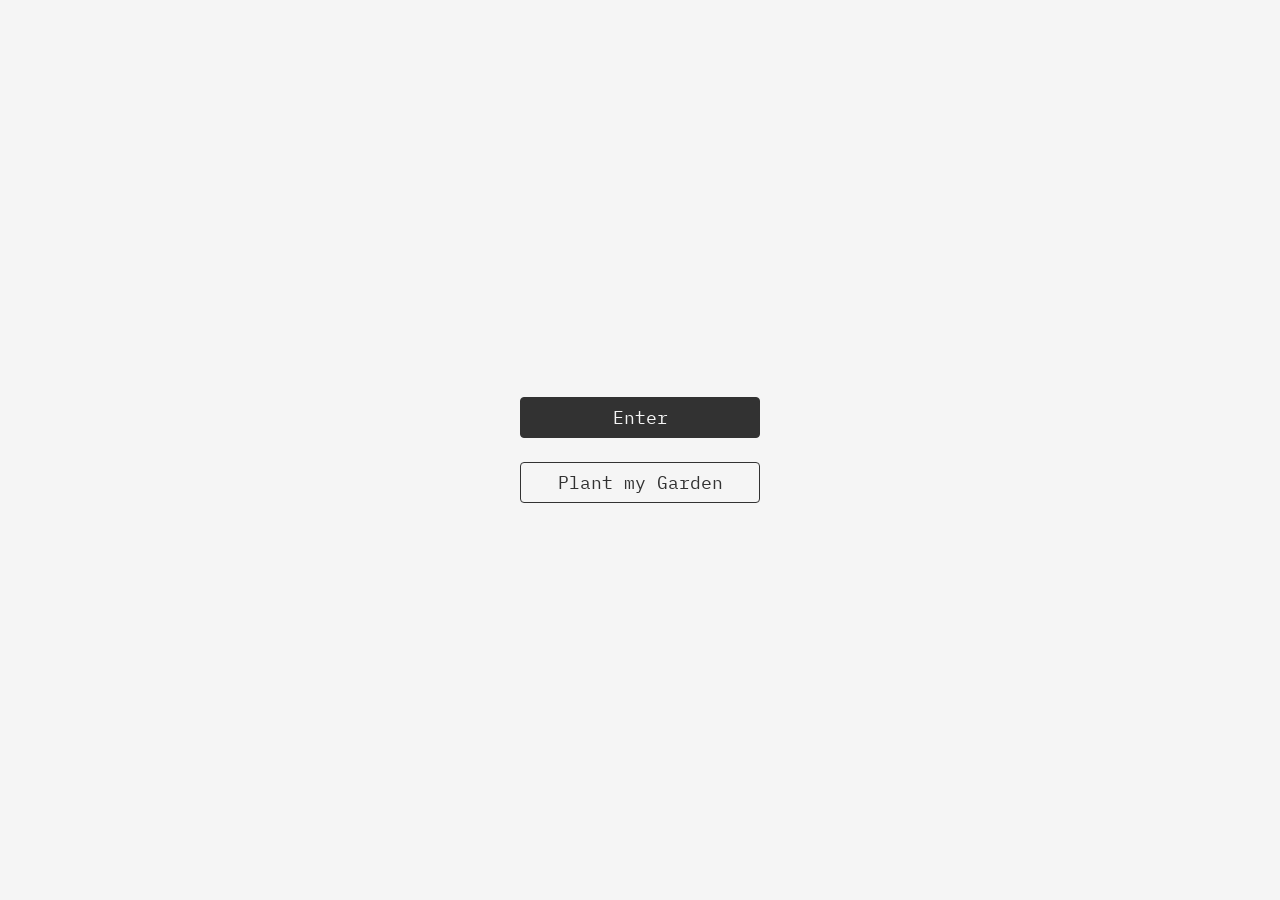
==== commit 890e9911: "onboarding flow + stroll/compost v1" ====
--- a/onboarding.html
+++ b/onboarding.html
@@ -3,489 +3,364 @@
 <head>
 <meta charset="utf-8">
 <meta name="viewport" content="width=device-width, initial-scale=1, viewport-fit=cover">
-<title>Digital Garden: get started</title>
+<title>Digital Garden</title>
 <link rel="preconnect" href="https://fonts.googleapis.com">
 <link rel="preconnect" href="https://fonts.gstatic.com" crossorigin>
-<link href="https://fonts.googleapis.com/css2?family=Figtree:wght@400;500&family=IBM+Plex+Mono:wght@400;500&family=IBM+Plex+Sans:wght@400;500&display=swap" rel="stylesheet">
+<link href="https://fonts.googleapis.com/css2?family=Figtree:wght@400;500&family=IBM+Plex+Mono:wght@400;500&display=swap" rel="stylesheet">
 <style>
   :root{
-    --bg:#f5f5f5; --ink:#2b2b2b; --line:#4a4a4a; --tile:#ffffff; --modal:#f9f9f9;
+    --bg:#f5f5f5; --ink:#323232; --muted:rgba(0,0,0,.4); --faint:rgba(50,50,50,.4); --glass:rgba(245,245,245,.75);
     --mono:'IBM Plex Mono',ui-monospace,SFMono-Regular,Menlo,Consolas,monospace;
-    --sans:'IBM Plex Sans',system-ui,-apple-system,'Segoe UI',sans-serif;
-    --ui:'Figtree',var(--sans);
-    color-scheme:light;
-    box-sizing:border-box;
-    padding-top:env(safe-area-inset-top,0px);
-    padding-bottom:env(safe-area-inset-bottom,0px);
-  }
-  @media (prefers-color-scheme: dark){
-    :root:not([data-theme="light"]){--bg:#1b1b1b; --ink:#ececec; --line:#a5a5a5; --tile:#ececec; --modal:#242424; color-scheme:dark}
-  }
-  :root[data-theme="dark"]{--bg:#1b1b1b; --ink:#ececec; --line:#a5a5a5; --tile:#ececec; --modal:#242424; color-scheme:dark}
-  html{scroll-padding-top:env(safe-area-inset-top,0px)}
+    --sans:'Figtree',system-ui,-apple-system,'Segoe UI',sans-serif;
+    color-scheme:light; box-sizing:border-box;
+    padding-top:env(safe-area-inset-top,0px); padding-bottom:env(safe-area-inset-bottom,0px);
+  }
+  :root[data-theme="dark"]{--bg:#1b1b1b; --ink:#ececec; --muted:rgba(255,255,255,.4); --faint:rgba(236,236,236,.4); --glass:rgba(27,27,27,.75); color-scheme:dark}
   html,body{margin:0;min-height:100%}
   body{background:var(--bg);color:var(--ink);font-family:var(--mono)}
-  h1,h2,h3,p{margin:0}
+  h1,h2,p{margin:0}
   [hidden]{display:none !important}
-
-  /* ---------- Buttons (same vocabulary as the garden: outlined, black = active) ---------- */
-  .btn{font:400 14px/21px var(--mono);padding:4px 16px;border:1px solid var(--ink);border-radius:4px;background:color-mix(in srgb,var(--bg) 75%,transparent);backdrop-filter:blur(12px);-webkit-backdrop-filter:blur(12px);color:var(--ink);cursor:pointer}
-  .btn:hover{background:color-mix(in srgb,var(--ink) 8%,var(--bg))}
-  .btn.on,.btn[aria-selected="true"],.btn[aria-current="step"]{background:var(--ink);color:var(--bg)}
-  .btn:disabled{opacity:.4;cursor:not-allowed}
-  .btn:disabled:hover{background:color-mix(in srgb,var(--bg) 75%,transparent)}
-  .btn.on:disabled:hover{background:var(--ink)}
-  .btn:focus-visible,.app:focus-visible,.icon-btn:focus-visible,.linkish:focus-visible,.theme button:focus-visible,a:focus-visible,.chip button:focus-visible{outline:2px solid var(--ink);outline-offset:2px}
-  .linkish{border:0;background:none;padding:0;font:inherit;color:inherit;text-decoration:underline;cursor:pointer}
-  .icon-btn{width:20px;height:20px;border:0;background:transparent;padding:0;color:var(--ink);cursor:pointer;flex:none}
-  .icon-btn svg{width:20px;height:20px;stroke:currentColor;stroke-width:1.6;fill:none;stroke-linecap:round;stroke-linejoin:round;display:block}
-  .icon-btn.sm,.icon-btn.sm svg{width:16px;height:16px}
-
-  /* ---------- Top bar ---------- */
-  .top{position:fixed;left:32px;right:32px;top:calc(35px + env(safe-area-inset-top,0px));display:grid;grid-template-columns:1fr auto 1fr;align-items:start;gap:12px;z-index:3;pointer-events:none}
-  .top>*{pointer-events:auto}
-  .brand{justify-self:start;font:400 14px/21px var(--mono);padding:4px 0}
-  .steps{display:flex;gap:14px;margin:0;padding:0;list-style:none}
-  .steps .n{display:none}
-  .theme{justify-self:end;display:flex;border:1px solid var(--line);border-radius:4px;overflow:hidden;background:var(--bg)}
-  .theme button{width:36px;height:36px;border:0;background:transparent;color:var(--ink);cursor:pointer;display:grid;place-items:center;padding:0}
-  .theme button[aria-pressed="true"]{background:var(--ink);color:var(--bg)}
-  .theme svg{width:22px;height:22px;stroke:currentColor;stroke-width:1.5;fill:none;stroke-linecap:round;stroke-linejoin:round}
-
-  /* ---------- Bottom dock ---------- */
-  .dock{position:fixed;left:0;right:0;bottom:0;z-index:3;display:grid;grid-template-columns:1fr auto 1fr;align-items:center;gap:16px;padding:14px clamp(16px,3vw,32px) calc(14px + env(safe-area-inset-bottom,0px));background:var(--bg);border-top:1px solid color-mix(in srgb,var(--ink) 45%,var(--bg))}
-  .dock .cap{font:400 13px var(--mono);color:color-mix(in srgb,var(--ink) 70%,var(--bg))}
-  .dock .cap.r{text-align:right}
-  .dock .btns2{display:flex;gap:13px}
-
-  /* ---------- Page wrappers ---------- */
-  .wrap{max-width:760px;margin:0 auto;padding:108px 24px 160px}
-  .wrap.wide{max-width:1120px}
-  h2{font:500 clamp(26px,2.6vw,36px)/1.15 var(--ui);letter-spacing:-.01em;margin-bottom:10px}
-  h2:focus,h1:focus{outline:none}
-  .lede{font:400 14px/1.6 var(--mono);max-width:620px;margin-bottom:28px;color:color-mix(in srgb,var(--ink) 85%,var(--bg))}
-  .tabs{display:flex;gap:14px;flex-wrap:wrap;margin-bottom:16px}
-  .panel{border:1px solid var(--line);border-radius:4px;padding:20px;background:color-mix(in srgb,var(--bg) 75%,transparent)}
-  .hint{font:400 12px/1.5 var(--sans);color:color-mix(in srgb,var(--ink) 75%,var(--bg))}
-
-  /* ---------- Home: two buttons, a flower cursor, and a trail ---------- */
+  button{font:inherit;color:inherit}
+  .sr{position:absolute;width:1px;height:1px;overflow:hidden;clip:rect(0 0 0 0);white-space:nowrap}
+  main{position:relative;z-index:1}
+  :focus-visible{outline:2px solid var(--ink);outline-offset:2px}
+
+  /* ---------- Home: two buttons, a flower cursor, and a hover grid ---------- */
   .home{min-height:100vh;display:grid;place-content:center;box-sizing:border-box;padding:48px 24px}
   .home .stack{display:grid;gap:24px;justify-items:center}
   .home .btn{display:block;box-sizing:border-box;width:240px;padding:6px 0;font-size:18px;line-height:27px;text-align:center;text-decoration:none}
-  .home,.home *{cursor:url("data:image/svg+xml,%3Csvg xmlns='http://www.w3.org/2000/svg' width='32' height='32' viewBox='0 0 32 32'%3E%3Cg fill='%23f5f5f5' stroke='%232b2b2b' stroke-width='1.5'%3E%3Ccircle cx='16' cy='8.5' r='5'/%3E%3Ccircle cx='23.1' cy='13.8' r='5'/%3E%3Ccircle cx='20.4' cy='22.2' r='5'/%3E%3Ccircle cx='11.6' cy='22.2' r='5'/%3E%3Ccircle cx='8.9' cy='13.8' r='5'/%3E%3C/g%3E%3Ccircle cx='16' cy='16' r='3' fill='%232b2b2b'/%3E%3C/svg%3E") 16 16, auto !important}
-  :root[data-theme="dark"] .home,:root[data-theme="dark"] .home *{cursor:url("data:image/svg+xml,%3Csvg xmlns='http://www.w3.org/2000/svg' width='32' height='32' viewBox='0 0 32 32'%3E%3Cg fill='%231b1b1b' stroke='%23ececec' stroke-width='1.5'%3E%3Ccircle cx='16' cy='8.5' r='5'/%3E%3Ccircle cx='23.1' cy='13.8' r='5'/%3E%3Ccircle cx='20.4' cy='22.2' r='5'/%3E%3Ccircle cx='11.6' cy='22.2' r='5'/%3E%3Ccircle cx='8.9' cy='13.8' r='5'/%3E%3C/g%3E%3Ccircle cx='16' cy='16' r='3' fill='%23ececec'/%3E%3C/svg%3E") 16 16, auto !important}
-  .sr{position:absolute;width:1px;height:1px;overflow:hidden;clip:rect(0 0 0 0);white-space:nowrap}
+  .home,.home *{cursor:url("data:image/svg+xml,%3Csvg xmlns='http://www.w3.org/2000/svg' width='32' height='32' viewBox='0 0 32 32'%3E%3Cg fill='none' stroke='%23f5f5f5' stroke-width='4'%3E%3Ccircle cx='16' cy='8.5' r='5'/%3E%3Ccircle cx='23.1' cy='13.8' r='5'/%3E%3Ccircle cx='20.4' cy='22.2' r='5'/%3E%3Ccircle cx='11.6' cy='22.2' r='5'/%3E%3Ccircle cx='8.9' cy='13.8' r='5'/%3E%3Ccircle cx='16' cy='16' r='3'/%3E%3C/g%3E%3Cg fill='%23f5f5f5' stroke='%232b2b2b' stroke-width='1.5'%3E%3Ccircle cx='16' cy='8.5' r='5'/%3E%3Ccircle cx='23.1' cy='13.8' r='5'/%3E%3Ccircle cx='20.4' cy='22.2' r='5'/%3E%3Ccircle cx='11.6' cy='22.2' r='5'/%3E%3Ccircle cx='8.9' cy='13.8' r='5'/%3E%3C/g%3E%3Ccircle cx='16' cy='16' r='3' fill='%232b2b2b'/%3E%3C/svg%3E") 16 16, auto !important}
+  :root[data-theme="dark"] .home,:root[data-theme="dark"] .home *{cursor:url("data:image/svg+xml,%3Csvg xmlns='http://www.w3.org/2000/svg' width='32' height='32' viewBox='0 0 32 32'%3E%3Cg fill='none' stroke='%231b1b1b' stroke-width='4'%3E%3Ccircle cx='16' cy='8.5' r='5'/%3E%3Ccircle cx='23.1' cy='13.8' r='5'/%3E%3Ccircle cx='20.4' cy='22.2' r='5'/%3E%3Ccircle cx='11.6' cy='22.2' r='5'/%3E%3Ccircle cx='8.9' cy='13.8' r='5'/%3E%3Ccircle cx='16' cy='16' r='3'/%3E%3C/g%3E%3Cg fill='%231b1b1b' stroke='%23ececec' stroke-width='1.5'%3E%3Ccircle cx='16' cy='8.5' r='5'/%3E%3Ccircle cx='23.1' cy='13.8' r='5'/%3E%3Ccircle cx='20.4' cy='22.2' r='5'/%3E%3Ccircle cx='11.6' cy='22.2' r='5'/%3E%3Ccircle cx='8.9' cy='13.8' r='5'/%3E%3C/g%3E%3Ccircle cx='16' cy='16' r='3' fill='%23ececec'/%3E%3C/svg%3E") 16 16, auto !important}
   #trail{position:fixed;inset:0;width:100%;height:100%;pointer-events:none;z-index:0}
 
-  /* ---------- Entry + done (modelled on the midway slides) ---------- */
-  .entry{position:relative;min-height:100vh;overflow:hidden;display:flex;flex-direction:column;justify-content:center;padding:96px clamp(28px,8vw,130px) 130px;box-sizing:border-box}
-  .core{position:relative;z-index:1;max-width:min(640px,46vw);display:grid;gap:18px;justify-items:start;text-align:left}
-  .core .kicker{font:400 clamp(14px,1.4vw,20px)/1 var(--mono);color:color-mix(in srgb,var(--ink) 55%,var(--bg))}
-  .core h1{font:500 clamp(40px,5.6vw,84px)/1.04 var(--ui);letter-spacing:-.02em}
-  .core .sub{font:400 clamp(14px,1.3vw,18px)/1.6 var(--mono);max-width:32em}
-  .core .btns{display:flex;gap:13px;flex-wrap:wrap;align-items:center;margin-top:10px}
-  .core .btn{font-size:16px;padding:6px 22px}
-  .core a:not(.btn){font:400 13px var(--mono);color:var(--ink)}
-  .foot{position:absolute;left:0;right:0;bottom:0;z-index:1;display:flex;justify-content:space-between;gap:16px;padding:22px clamp(28px,8vw,130px) calc(26px + env(safe-area-inset-bottom,0px));border-top:1px solid color-mix(in srgb,var(--ink) 45%,var(--bg));font:400 13px var(--mono)}
-  .braille{position:absolute;margin:0;z-index:0;pointer-events:none;user-select:none;white-space:pre;letter-spacing:0;color:var(--ink);font:400 2.3vh/1 'DejaVu Sans Mono','Apple Braille','Segoe UI Symbol',Menlo,monospace}
-  .braille .bl{display:block;opacity:0}
-  .braille .bl.on{opacity:1}
-  .braille.main{right:-8vh;top:-9vh;opacity:.92}
-  .braille.echo{left:-3vh;bottom:-7vh;font-size:1.5vh;opacity:.13}
-  :root[data-theme="dark"] .braille.main{opacity:.3}
-  :root[data-theme="dark"] .braille.echo{opacity:.1}
-  @media (max-width:900px){
-    .core{max-width:100%}
-    .braille.main{right:-12vw;opacity:.16}
-    :root[data-theme="dark"] .braille.main{opacity:.14}
-    .braille.echo{display:none}
-  }
-
-  /* ---------- Ambient garden (same ASCII plants as the garden screens) ---------- */
-  .field{position:fixed;inset:0;pointer-events:none;z-index:0;display:none;font:400 24px/24px var(--mono)}
-  @media (min-width:1360px){.field{display:block}}
-  .field .ascii{position:absolute;left:var(--x);top:var(--y)}
-  main{position:relative;z-index:1}
-
-
-  /* ---------- Apps step ---------- */
-  .dz{border:1px dashed var(--line);border-radius:4px;padding:36px 16px;text-align:center;display:grid;gap:12px;justify-items:center}
-  .dz.over{border-style:solid;background:color-mix(in srgb,var(--ink) 6%,transparent)}
-  .dz p{font:400 14px/1.5 var(--sans)}
-  textarea,.search{width:100%;box-sizing:border-box;font:400 14px/1.5 var(--mono);background:transparent;color:var(--ink);border:1px solid var(--line);border-radius:4px;padding:10px 12px}
-  textarea{min-height:150px;resize:vertical;display:block}
-  textarea:focus-visible,.search:focus-visible,select:focus-visible,.name:focus-visible{outline:2px solid var(--ink);outline-offset:2px}
-  .row-end{display:flex;justify-content:space-between;align-items:center;gap:12px;margin-top:12px;flex-wrap:wrap}
-  .catalog{display:grid;grid-template-columns:repeat(auto-fill,minmax(84px,1fr));gap:12px 4px;max-height:340px;overflow:auto;padding:6px 2px;margin-top:14px}
-  .mine{margin-top:32px}
-  .mine h3,.seeds h3{font:500 14px/21px var(--mono)}
-  .mine-head{display:flex;justify-content:space-between;align-items:baseline;gap:12px;margin-bottom:12px}
-  .chips{display:flex;flex-wrap:wrap;gap:8px;margin:0;padding:0;list-style:none}
-  .chip{display:flex;align-items:center;gap:8px;border:1px solid var(--line);border-radius:4px;padding:3px 4px 3px 4px;font:400 12px/1 var(--sans)}
-  .chip.unk{border-style:dashed}
-  .chip .ico{width:22px;height:22px;border-radius:3px}
-  .chip .ico .mono{font-size:9px}
-  .chip button{border:0;background:transparent;color:var(--ink);cursor:pointer;padding:2px 4px;font:400 14px/1 var(--mono)}
-
-  /* ---------- Tiles ---------- */
-  .ico{width:40px;height:40px;border:1px solid var(--line);border-radius:4px;background:var(--tile);display:grid;place-items:center;overflow:hidden;box-sizing:border-box;flex:none}
-  .ico img{width:100%;height:100%;object-fit:cover;display:block}
-  .ico .mono{font:500 14px var(--mono);color:#333}
-  .app{border:0;background:transparent;padding:4px;cursor:grab;display:grid;justify-items:center;gap:4px;width:84px;font:400 11px/1.2 var(--sans);color:var(--ink);text-align:center;border-radius:4px;box-sizing:border-box}
-  .app .nm{max-width:76px;overflow:hidden;text-overflow:ellipsis;white-space:nowrap}
-  .app.dragging{opacity:.35}
-  .catalog .app{cursor:pointer}
-  .app[aria-pressed="true"] .ico{outline:2px solid var(--ink);outline-offset:2px}
-  .app[aria-pressed="true"] .nm{font-weight:500}
-  .app.enter .ico{animation:pop .4s ease-out}
-  @keyframes pop{from{transform:scale(.4);opacity:0}to{transform:scale(1);opacity:1}}
-
-  /* ---------- Sort step ---------- */
-  .bar{display:flex;flex-wrap:wrap;gap:10px 24px;align-items:center;justify-content:space-between;margin:0 0 20px}
-  .bar .note{font:400 13px/1.5 var(--mono)}
-  .bar .tools{display:flex;gap:16px;align-items:center;font:400 13px var(--mono)}
-  .groups{display:grid;grid-template-columns:repeat(auto-fit,minmax(min(100%,340px),1fr));gap:16px;align-items:start}
-  .group{border:1px solid var(--line);border-radius:4px;padding:16px 16px 8px;background:color-mix(in srgb,var(--bg) 75%,transparent)}
-  .g-head,.b-head{display:flex;align-items:center;gap:8px}
-  .count{font:400 12px var(--mono);color:color-mix(in srgb,var(--ink) 70%,var(--bg));margin-left:auto}
-  .g-head .count,.b-head .count{margin-left:auto}
-  .name{font:500 14px/21px var(--mono);color:var(--ink);background:transparent;border:0;border-bottom:1px dashed transparent;border-radius:0;padding:0;min-width:6ch;max-width:100%;box-sizing:content-box}
-  .name:hover,.name:focus{border-bottom-color:var(--line)}
-  .bname{font-weight:400;font-size:13px}
-  .branches{margin:12px 0 0 6px;border-left:1px solid var(--line)}
-  .branch{position:relative;padding:0 0 10px 18px}
-  .branch::before{content:'';position:absolute;left:-3px;top:10px;width:5px;height:5px;border-radius:50%;background:var(--ink)}
-  .branch::after{content:'';position:absolute;left:3px;top:12px;width:12px;border-top:1px solid var(--line)}
-  .branch.add{padding-bottom:12px;font:400 12px var(--mono)}
-  .drop{display:flex;flex-wrap:wrap;gap:4px;min-height:68px;margin-top:6px;padding:4px;border:1px dashed transparent;border-radius:4px;align-content:flex-start;align-items:flex-start}
-  .drop.over{border-color:var(--ink);background:color-mix(in srgb,var(--ink) 6%,transparent)}
-  .drop .hint{align-self:center;padding:0 8px}
-  .seeds{margin-top:16px;border-style:dashed;padding-bottom:16px}
-  .seeds p{margin:4px 0 6px}
-
-  /* ---------- Preview / done ---------- */
-  .forest{display:flex;flex-wrap:wrap;gap:40px 56px;justify-content:center;align-items:flex-end;margin-top:32px}
-  .forest figure{margin:0}
-  .tree{max-width:100%;height:auto;display:block}
-  .tree .tl{fill:none;stroke:var(--line);stroke-width:1;vector-effect:non-scaling-stroke}
-  .tree .dot{fill:var(--ink)}
-  .t-rect{fill:var(--tile);stroke:var(--line);stroke-width:1;vector-effect:non-scaling-stroke}
-  .t-rect.unk{stroke-dasharray:3 2}
-  .t-mono{font:500 10px var(--mono);fill:#333}
-  .tree .lbl{font:400 11px var(--sans);fill:var(--ink)}
-  .tree .gl{font:400 14px var(--mono);fill:var(--ink);text-anchor:middle}
-  .seedline{text-align:center;margin-top:32px;font:400 13px/1.5 var(--mono)}
-  .ascii{font:400 24px/24px var(--mono);white-space:pre}
-
-  /* ---------- Split layout + graph views ---------- */
-  .split{display:grid;grid-template-columns:minmax(0,1fr) minmax(320px,440px);gap:40px;align-items:start}
-  .split>aside{position:sticky;top:96px}
-  .split .groups{grid-template-columns:repeat(auto-fit,minmax(min(100%,290px),1fr))}
-  .gsvg{display:block;width:100%;height:auto;overflow:visible}
-  .g-line{fill:none;stroke:var(--line);stroke-width:1;vector-effect:non-scaling-stroke}
-  .g-line.seed{stroke-dasharray:3 3}
-  .g-hub{fill:var(--ink)}
-  .g-hublabel{font:400 14px var(--sans);fill:var(--bg);text-anchor:middle}
-  .g-box{fill:var(--bg);stroke:var(--ink);stroke-width:1;vector-effect:non-scaling-stroke}
-  .g-box.seed{stroke-dasharray:4 3}
-  .g-txt{font-family:var(--mono);font-weight:500;fill:var(--ink);text-anchor:middle}
-  .g-bdot{fill:var(--bg);stroke:var(--ink);stroke-width:1;vector-effect:non-scaling-stroke}
-  .g-b{font:400 11px var(--mono);fill:var(--ink);paint-order:stroke;stroke:var(--bg);stroke-width:4px;stroke-linejoin:round}
-  .gtile{cursor:pointer;outline:none}
-  .gtile:hover .t-rect,.gtile:focus-visible .t-rect{stroke-width:2.5}
-  .gtile.ghost{opacity:.55}
-  .gnode.enter,.gtile.enter{transform-box:fill-box;transform-origin:center;animation:pop .4s ease-out}
-  .graph .hint{margin-top:10px;text-align:center}
-  .bigGraph{width:min(100%,88vh);margin:24px auto 0}
-  @media (max-width:1000px){.split{grid-template-columns:1fr}.split>aside{position:static}}
-  @media (prefers-reduced-motion: reduce){.gnode.enter,.gtile.enter{animation:none}}
-
-  /* ---------- Dialog (matches the garden's prune dialog) ---------- */
-  dialog{width:300px;max-width:calc(100vw - 32px);min-height:280px;padding:24px;border:1px solid var(--line);border-radius:4px;background:color-mix(in srgb,var(--bg) 75%,transparent);color:var(--ink);font:400 16px/normal var(--ui);box-sizing:border-box;backdrop-filter:blur(12px);-webkit-backdrop-filter:blur(12px)}
-  dialog[open]{display:flex;flex-direction:column;align-items:center}
-  dialog::backdrop{background:transparent}
-  .dlg-head{display:flex;justify-content:flex-end;align-items:center;height:20px;width:100%}
-  dialog h2{font:400 16px/normal var(--ui);text-align:center;margin:12px 0 0;width:100%}
-  .who{display:grid;justify-items:center;gap:8px;margin:20px 0;font:400 12px/normal var(--ui);width:100%}
-  .facts{display:grid;gap:12px;width:100%;margin:0}
-  .facts label{display:flex;justify-content:space-between;align-items:center;gap:12px;font:400 14px var(--ui)}
-  select{font:400 13px var(--mono);border:1px solid var(--ink);border-radius:4px;background:var(--bg);color:var(--ink);padding:4px 8px;max-width:170px}
-  .actions.dlg{display:flex;gap:12px;justify-content:center;margin-top:20px}
-  .actions.dlg .btn{font-family:var(--ui);font-size:16px;padding:5px 18px;min-width:96px}
-
-  .toast{position:fixed;left:50%;transform:translateX(-50%);bottom:calc(96px + env(safe-area-inset-bottom,0px));z-index:5;background:var(--ink);color:var(--bg);font:400 13px/1.4 var(--mono);padding:6px 14px;border-radius:4px;max-width:calc(100vw - 32px);text-align:center}
-
-  @media (prefers-reduced-motion: reduce){.app.enter .ico{animation:none}}
-  @media (max-width:640px){
-    .top{left:12px;right:12px;gap:6px}
-    .brand{visibility:hidden}
-    .btn{font-size:12px;padding:4px 10px}
-    .steps{gap:8px}
-    .dock{grid-template-columns:1fr}
-    .dock .cap{display:none}
-    .dock .btns2{justify-content:center}
-    .steps .lbl{display:none}
-    .steps .n{display:inline}
-    .wrap{padding-left:16px;padding-right:16px}
+  /* ---------- Buttons and fields (from the Paper designs) ---------- */
+  .btn{display:flex;align-items:center;justify-content:center;gap:12px;font:400 16px/20px var(--mono);padding:4px 16px;border:1px solid var(--ink);border-radius:4px;background:var(--bg);color:var(--ink);cursor:pointer;backdrop-filter:blur(12px);-webkit-backdrop-filter:blur(12px)}
+  .btn:hover{background:color-mix(in srgb,var(--ink) 8%,var(--bg))}
+  .btn.on,.btn[aria-pressed="true"]{background:var(--ink);color:var(--bg)}
+  .btn.on:hover,.btn[aria-pressed="true"]:hover{background:var(--ink)}
+  .btn svg{width:20px;height:20px;flex:none;fill:none;stroke:currentColor;stroke-width:1.667;stroke-linecap:round;stroke-linejoin:round}
+  .field{font:400 16px/20px var(--sans);color:var(--ink);background:var(--bg);border:1px solid var(--ink);border-radius:4px;padding:4px 16px;box-sizing:border-box;min-width:0;backdrop-filter:blur(12px);-webkit-backdrop-filter:blur(12px)}
+  .field::placeholder{color:var(--muted)}
+  .field.sug{color:var(--muted)}
+  .field:focus-visible{outline:2px solid var(--ink);outline-offset:2px}
+  .ulink{font:400 16px/20px var(--mono);background:none;border:0;padding:0;color:var(--ink);text-decoration:underline 1px;text-decoration-skip-ink:none;text-underline-position:from-font;cursor:pointer}
+  .chk{font:400 16px/20px var(--mono);background:none;border:0;padding:0;color:var(--ink);cursor:pointer;white-space:pre;text-align:left}
+
+  /* ---------- ASCII sky behind the modal ---------- */
+  #scene{position:fixed;inset:0;overflow:hidden;pointer-events:none;z-index:0}
+  #scene .stage{position:absolute;left:50%;top:50%;width:1440px;height:1024px;transform:translate(-50%,-50%) scale(var(--s,1))}
+  #scene pre{position:absolute;margin:0;font:400 24px/100% var(--mono);color:var(--ink);white-space:pre;text-align:center}
+
+  /* ---------- The Garden Initialization modal ---------- */
+  .modal{position:fixed;left:50%;top:50%;transform:translate(-50%,-50%);width:min(800px,calc(100vw - 32px));height:min(600px,calc(100vh - 32px));box-sizing:border-box;padding:24px;display:flex;flex-direction:column;gap:12px;border:1px solid var(--ink);border-radius:4px;background:var(--glass);backdrop-filter:blur(12px);-webkit-backdrop-filter:blur(12px);z-index:2}
+  .modal.full{left:0;top:0;transform:none;width:100%;height:100%}
+  .mh{display:flex;justify-content:space-between;align-items:center;flex:none}
+  .ib{width:20px;height:20px;padding:0;border:0;background:none;cursor:pointer;color:var(--ink);display:block}
+  .ib svg{width:20px;height:20px;display:block;fill:none;stroke:currentColor;stroke-width:1.667;stroke-linecap:round;stroke-linejoin:round}
+  .mc{flex:1 1 0;min-height:0;display:flex;flex-direction:column;gap:24px}
+  .mt{flex:none;font:400 16px/20px var(--mono)}
+  .mt h1{font:inherit;text-align:center}
+  .mt .rule{overflow:hidden;white-space:nowrap}
+  .mb{flex:1 1 0;min-height:0;overflow:auto;display:flex;flex-direction:column;gap:32px}
+  .mb.fit{overflow:hidden}
+  .mb.fixed{flex:0 1 400px}
+  .mc.sb{justify-content:space-between}
+  .mf{flex:none;display:flex;justify-content:space-between;align-items:center}
+  .dots{display:flex;align-items:center;gap:24px}
+  .dot{width:16px;height:16px;padding:0;border:0;background:none;cursor:pointer;display:block}
+  .dot:disabled{cursor:default}
+  .dot svg{width:16px;height:16px;display:block}
+  .dot circle{fill:var(--bg);stroke:var(--ink)}
+  .dot.on circle{fill:var(--ink)}
+  .q{font:400 16px/20px var(--sans)}
+  .grp{display:flex;flex-direction:column;gap:24px;justify-content:center}
+  .row2{display:flex;align-items:center;gap:24px}
+  .focusrow{display:flex;justify-content:space-between;align-items:flex-start;gap:24px;flex-wrap:wrap}
+  .focusrow .chk{flex:1 1 0;min-width:fit-content}
+  .focusrow .field{width:240px}
+  .seg{display:flex;gap:13px}
+  .seg .btn{flex:1 1 0;min-width:0}
+  .types{display:flex;gap:24px;flex-wrap:wrap}
+  .dz{flex:1 1 0;min-height:96px;display:flex;align-items:center;justify-content:center;padding:24px;box-sizing:border-box;border:1px solid var(--ink);border-radius:4px;background:var(--bg);text-align:center;font:400 16px/150% var(--sans);color:var(--faint);cursor:pointer;backdrop-filter:blur(12px);-webkit-backdrop-filter:blur(12px)}
+  .dz.has{color:var(--ink)}
+  .dz.over{background:color-mix(in srgb,var(--ink) 8%,var(--bg))}
+  .ta{flex:1 1 0;min-height:96px;display:flex;padding:24px;box-sizing:border-box;border:1px solid var(--ink);border-radius:4px;background:var(--bg)}
+  .ta:focus-within{outline:2px solid var(--ink);outline-offset:2px}
+  .ta textarea{flex:1;min-width:0;border:0;padding:0;margin:0;background:transparent;resize:none;outline:none;font:400 16px/150% var(--sans);color:var(--ink)}
+  .ta textarea::placeholder{color:var(--faint)}
+  .fill{flex:1 1 0;min-height:0;display:flex;flex-direction:column;gap:24px}
+  .center{flex:1 1 0;display:flex;align-items:center;justify-content:center;text-align:center;font:400 16px/20px var(--mono)}
+  .center span{display:inline-block;min-width:10ch;text-align:left}
+
+  /* ---------- Categorization grid ---------- */
+  .catgrid{--cols:2;flex:1 1 0;min-height:0;overflow:auto;display:grid;grid-template-columns:repeat(var(--cols),minmax(0,1fr));gap:32px 30px;align-content:start;padding-right:42px}
+  .modal.full .catgrid{--cols:4}
+  @media (max-width:1100px){.modal.full .catgrid{--cols:3}}
+  @media (max-width:820px){.modal.full .catgrid{--cols:2}}
+  @media (max-width:520px){.catgrid,.modal.full .catgrid{--cols:1}}
+  .catgrid::-webkit-scrollbar{width:12px}
+  .catgrid::-webkit-scrollbar-track{background:var(--bg);border:1px solid var(--ink);border-radius:24px}
+  .catgrid::-webkit-scrollbar-thumb{background:var(--ink);border:1px solid var(--ink);border-radius:24px}
+  @supports not selector(::-webkit-scrollbar){.catgrid{scrollbar-width:thin;scrollbar-color:var(--ink) transparent}}
+  .cat{display:flex;flex-direction:column;gap:4px;min-width:0;align-self:start}
+  .cat.over{outline:1px dashed var(--ink);outline-offset:6px}
+  .cathead{position:relative;display:flex}
+  .cathead .field{flex:1}
+  .cathead .rm{position:absolute;right:12px;top:4px}
+  .row{display:flex;justify-content:space-between;align-items:center;gap:12px;font:400 16px/20px var(--mono)}
+  .row.drag{opacity:.35}
+  .row .l{display:flex;align-items:center;gap:12px;min-width:0}
+  .row .l>span{flex:none;white-space:pre}
+  .tw{display:inline-block;width:4ch}
+  .tw2{width:6ch}
+  .nm{min-width:0;background:none;border:0;padding:0;font:inherit;color:inherit;text-align:left;overflow:hidden;text-overflow:ellipsis;white-space:nowrap;cursor:grab}
+  .rm{background:none;border:0;padding:0;font:inherit;color:inherit;cursor:pointer;flex:none}
+  .row .field{font-family:var(--mono);padding:0 8px;line-height:18px;flex:1}
+  select.mv{font:400 14px/18px var(--mono);color:var(--ink);background:var(--bg);border:1px solid var(--ink);border-radius:4px;padding:0 4px;max-width:100%}
+  .newcat{grid-column:auto;align-self:start}
+
+  .toast{position:fixed;left:50%;transform:translateX(-50%);top:calc(12px + env(safe-area-inset-top,0px));z-index:5;background:var(--ink);color:var(--bg);font:400 13px/1.4 var(--mono);padding:6px 14px;border-radius:4px;max-width:calc(100vw - 32px);text-align:center}
+
+  @media (max-width:700px){
+    .modal{left:0;top:0;transform:none;width:100%;height:100%;border-radius:0;border-width:0}
+    .focusrow .field{width:100%}
+    .seg{flex-wrap:wrap}
   }
 </style>
 </head>
 <body>
 
-<header class="top" id="top">
-  <button class="linkish brand" id="brand" hidden>Digital Garden</button>
-  <ol class="steps" id="steps" aria-label="Setup progress" hidden></ol>
-  <div class="theme" role="group" aria-label="Theme" style="grid-column:3">
-    <button id="light" aria-label="Light theme" aria-pressed="true"><svg viewBox="0 0 24 24"><circle cx="12" cy="12" r="4"/><path d="M12 2v2M12 20v2M2 12h2M20 12h2M4.9 4.9l1.4 1.4M17.7 17.7l1.4 1.4M4.9 19.1l1.4-1.4M17.7 6.3l1.4-1.4"/></svg></button>
-    <button id="dark" aria-label="Dark theme" aria-pressed="false"><svg viewBox="0 0 24 24"><path d="M20 14.5A8 8 0 019.5 4 8 8 0 1020 14.5z"/></svg></button>
-  </div>
-</header>
-
-<div class="field" id="field" aria-hidden="true" hidden></div>
 <canvas id="trail" aria-hidden="true"></canvas>
+<div id="scene" aria-hidden="true" hidden></div>
 <main id="main"></main>
-<div class="dock" id="dock" hidden></div>
 <div class="toast" id="toast" role="status" aria-live="polite" hidden></div>
-<input type="file" id="file" accept=".txt,.csv,.tsv,.json,text/plain,text/csv,application/json" hidden>
-
-<dialog id="dlg-app" aria-labelledby="app-title">
-  <div class="dlg-head"><button class="icon-btn" id="app-x" aria-label="Close"><svg viewBox="0 0 24 24"><path d="M5 5l14 14M19 5L5 19"/></svg></button></div>
-  <h2 id="app-title">Where should this grow?</h2>
-  <div class="who" id="app-who"></div>
-  <div class="facts">
-    <label>Group <select id="app-g"></select></label>
-    <label id="app-b-row">Branch <select id="app-b"></select></label>
-  </div>
-  <div class="actions dlg">
-    <button class="btn" id="app-remove">Leave out</button>
-    <button class="btn on" id="app-done">Done</button>
-  </div>
-</dialog>
+<input type="file" id="devfile" hidden>
+<input type="file" id="songfile" accept="audio/*" hidden>
 
 <script>
 /* =====================================================================
-   Catalog: what each app is for. `group` becomes a tree, `kind` becomes
-   a branch (a "micro group"). Format: group|kind|Name|icon file|aliases
-   Icons come from ./icons; everything else gets a monogram tile.
-   ===================================================================== */
-const TAXONOMY = [
-  {key:'collect', name:'Collecting Thoughts', branches:['Notetaking','Handwriting','Tasks','Documentation','Journaling','Transcription','Storage','Browsing']},
-  {key:'create',  name:'Creating Things',     branches:['Design','Sketching','Layout','Photo & Video','Coding','AI Assistants','Music Making']},
-  {key:'connect', name:'Staying in Touch',    branches:['Messaging','Email','Video Calls','Social']},
-  {key:'unwind',  name:'Taking a Break',      branches:['Music','Video','Games','Reading','Podcasts']},
-  {key:'care',    name:'Looking After Myself',branches:['Fitness','Mindfulness']},
-  {key:'errands', name:'Running Errands',     branches:['Money','Shopping','Travel & Maps','Food & Delivery']},
-];
-const CATALOG_SRC = `
-collect|Notetaking|Notion|notion|
-collect|Notetaking|Obsidian|obsidian|
-collect|Notetaking|Evernote|evernote|
-collect|Notetaking|Apple Notes|notes|notes
-collect|Notetaking|Bear||
-collect|Notetaking|Logseq|logseq|
-collect|Notetaking|OneNote|onenote|microsoft onenote
-collect|Notetaking|Google Keep|keep|keep
-collect|Notetaking|Loop||microsoft loop
-collect|Notetaking|Milanote|milanote|
-collect|Handwriting|Goodnotes|goodnotes|
-collect|Handwriting|Notability|notability|
-collect|Tasks|Asana|asana|
-collect|Tasks|Todoist||
-collect|Tasks|Things||things 3
-collect|Tasks|OmniFocus||
-collect|Tasks|Trello||
-collect|Tasks|Linear||
-collect|Tasks|Jira||
-collect|Tasks|Reminders||apple reminders
-collect|Documentation|Confluence|confluence|
-collect|Documentation|Google Docs||docs
-collect|Documentation|Microsoft Word||word
-collect|Documentation|Craft||
-collect|Documentation|Coda||
-collect|Journaling|Day One||dayone
-collect|Transcription|Otter|ottarai|otter.ai,otter ai
-collect|Transcription|Granola|granola|
-collect|Transcription|Wispr Flow|wisprflow|wispr
-collect|Storage|Dropbox||
-collect|Storage|Google Drive||drive,gdrive
-collect|Storage|iCloud||icloud drive
-collect|Storage|OneDrive||
-collect|Browsing|Arc||
-collect|Browsing|Chrome||google chrome
-collect|Browsing|Safari||
-collect|Browsing|Firefox||
-create|Design|Figma|figma|
-create|Design|Canva|canva|
-create|Design|Illustrator|illustrator|adobe illustrator
-create|Design|Affinity|affinity|affinity designer
-create|Design|Paper|paper|
-create|Design|Sketch||
-create|Design|Framer||
-create|Sketching|Concepts||
-create|Sketching|Procreate||
-create|Layout|InDesign|indesign|adobe indesign
-create|Photo & Video|Photoshop||adobe photoshop
-create|Photo & Video|Lightroom||adobe lightroom
-create|Photo & Video|Final Cut Pro||final cut
-create|Photo & Video|Premiere Pro||premiere,adobe premiere
-create|Photo & Video|CapCut||
-create|Photo & Video|DaVinci Resolve||davinci
-create|Coding|VS Code||vscode,visual studio code
-create|Coding|Cursor|cursor|
-create|Coding|Codex|codex|
-create|Coding|Xcode||
-create|Coding|Terminal||
-create|Coding|GitHub||
-create|AI Assistants|Claude|claude|
-create|AI Assistants|ChatGPT||
-create|AI Assistants|Gemini||
-create|AI Assistants|Perplexity||
-create|AI Assistants|Copilot||microsoft copilot
-create|Music Making|GarageBand||
-create|Music Making|Logic Pro||logic
-create|Music Making|Ableton Live||ableton
-connect|Messaging|Messages||imessage
-connect|Messaging|WhatsApp||
-connect|Messaging|Signal||
-connect|Messaging|Telegram||
-connect|Messaging|Slack||
-connect|Messaging|Discord||
-connect|Messaging|Microsoft Teams||teams
-connect|Video Calls|Zoom||
-connect|Video Calls|FaceTime||
-connect|Video Calls|Google Meet||meet
-connect|Email|Gmail||
-connect|Email|Outlook||
-connect|Email|Apple Mail||mail
-connect|Email|Superhuman||
-connect|Email|Spark||
-connect|Social|Instagram||
-connect|Social|TikTok||
-connect|Social|X||twitter
-connect|Social|Reddit||
-connect|Social|LinkedIn||
-connect|Social|Facebook||
-connect|Social|Bluesky||
-connect|Social|Threads||
-connect|Social|Pinterest||
-connect|Social|Snapchat||
-unwind|Music|Spotify||
-unwind|Music|Apple Music||
-unwind|Music|YouTube Music||
-unwind|Music|SoundCloud||
-unwind|Video|Netflix||
-unwind|Video|YouTube||
-unwind|Video|Disney+||disney plus
-unwind|Video|Hulu||
-unwind|Video|Max||
-unwind|Video|Prime Video||amazon prime video
-unwind|Video|Apple TV||apple tv+,tv
-unwind|Video|Twitch||
-unwind|Games|Steam||
-unwind|Games|Minecraft||
-unwind|Games|Chess.com||chess
-unwind|Reading|Kindle||
-unwind|Reading|Libby||
-unwind|Reading|Audible||
-unwind|Reading|Goodreads||
-unwind|Reading|Apple Books||books
-unwind|Reading|Readwise||
-unwind|Podcasts|Apple Podcasts||podcasts
-unwind|Podcasts|Pocket Casts||
-unwind|Podcasts|Overcast||
-care|Fitness|Strava||
-care|Fitness|Nike Run Club||
-care|Fitness|Apple Fitness||fitness
-care|Fitness|Peloton||
-care|Fitness|AllTrails||
-care|Fitness|MyFitnessPal||
-care|Mindfulness|Headspace||
-care|Mindfulness|Calm||
-care|Mindfulness|Insight Timer||
-errands|Money|Venmo||
-errands|Money|PayPal||
-errands|Money|Chase||
-errands|Money|YNAB||
-errands|Money|Robinhood||
-errands|Money|Apple Wallet||wallet
-errands|Shopping|Amazon||
-errands|Shopping|Etsy||
-errands|Shopping|eBay||
-errands|Shopping|Target||
-errands|Food & Delivery|Instacart||
-errands|Food & Delivery|DoorDash||
-errands|Food & Delivery|Uber Eats||
-errands|Travel & Maps|Uber||
-errands|Travel & Maps|Lyft||
-errands|Travel & Maps|Google Maps||maps
-errands|Travel & Maps|Apple Maps||
-errands|Travel & Maps|Airbnb||
-errands|Travel & Maps|Transit||
-`;
-const SAMPLE = ['Goodnotes','Notability','Apple Notes','Notion','Obsidian','Evernote','Bear','Asana','Linear','OmniFocus','Confluence','Day One','Otter','iCloud','Arc',
-  'Figma','Illustrator','InDesign','Affinity','Canva','Procreate','Concepts','VS Code','Claude','Slack','Gmail','Spotify','Strava','Google Maps','Venmo'];
-
-/* ---------- Helpers ---------- */
+   Helpers
+   ===================================================================== */
 const $ = s => document.querySelector(s);
 const esc = s => String(s).replace(/[&<>"]/g, c=>({'&':'&amp;','<':'&lt;','>':'&gt;','"':'&quot;'}[c]));
 const norm = s => String(s).toLowerCase().replace(/\.(app|exe|dmg|apk)$/,'').replace(/[^a-z0-9]+/g,'');
-const monoOf = n => { const w = n.trim().split(/\s+/); return (w.length>1 ? w[0][0]+w[1][0] : n.trim().slice(0,2)).replace(/^./,c=>c.toUpperCase()); };
 let _u = 0; const uid = p => p + (++_u);
 const reduced = () => matchMedia('(prefers-reduced-motion: reduce)').matches;
 
-const CATALOG = [], INDEX = new Map();
+/* =====================================================================
+   What each app is for. Categories are the twelve from the design, plus three that only appear when needed.
+   Format: category index | name | aliases
+   ===================================================================== */
+const CATS = ['Archiving life','Surfing the web','Editing media','Creating things','Capturing thoughts','Fueling your body',
+  'Connecting with people','Experiencing audio','Exploring nature','Building knowledge','Collecting inspiration','Managing finances',
+  'Watching and playing','Getting around','Buying things'];
+const CATALOG_SRC = `
+0|Google Drive|drive,gdrive
+0|Dropbox|
+0|Photos|apple photos,google photos
+0|OneDrive|microsoft onedrive
+0|VSCO|
+0|iCloud|icloud drive
+1|Safari|
+1|Google Chrome|chrome
+1|Firefox|
+1|Opera.gx|opera gx,opera
+1|Arc Browser|arc
+1|DuckDuckGo|ddg
+1|Edge|microsoft edge
+1|Brave|
+2|Capcut|cap cut
+2|Facetune|
+2|Lightroom|adobe lightroom
+2|Photoshop|adobe photoshop
+2|Premiere Pro|premiere,adobe premiere
+2|Final Cut Pro|final cut
+2|DaVinci Resolve|davinci
+3|Figma|
+3|Canva|
+3|Affinity|affinity designer
+3|Paper|
+3|Illustrator|adobe illustrator
+3|Indesign|adobe indesign
+3|Claude|
+3|Cursor|
+3|Codex|
+3|ChatGPT|
+3|Gemini|
+3|Perplexity|
+3|Copilot|microsoft copilot
+3|VS Code|vscode,visual studio code
+3|Xcode|
+3|Terminal|
+3|GitHub|
+3|Sketch|
+3|Framer|
+3|Procreate|
+3|Concepts|
+3|GarageBand|
+3|Logic Pro|logic
+3|Ableton Live|ableton
+4|Notion|
+4|Obsidian|
+4|Milanote|
+4|GoogleKeep|google keep,keep
+4|OneNote|microsoft onenote
+4|EverNote|evernote
+4|Voice Memo|voice memos
+4|WisprFlow|wispr flow,wispr
+4|Granola|
+4|Apple Notes|notes
+4|GoodNotes|goodnotes
+4|Notability|
+4|Bear|
+4|Logseq|
+4|Craft|
+4|Coda|
+4|Day One|dayone
+4|Otter|otter.ai,otter ai
+4|Asana|
+4|Todoist|
+4|Things|things 3
+4|OmniFocus|
+4|Trello|
+4|Linear|
+4|Jira|
+4|Reminders|apple reminders
+4|Confluence|
+4|Google Docs|docs
+4|Microsoft Word|word
+4|Loop|microsoft loop
+5|Doordash|door dash
+5|UberEats|uber eats
+5|Resy|
+5|OpenTable|open table
+5|MyFitness Pal|myfitnesspal
+5|Apple Health|health
+5|Instacart|
+5|Strava|
+5|Nike Run Club|nrc
+5|Apple Fitness|fitness
+5|Peloton|
+5|Headspace|
+5|Calm|
+5|Insight Timer|
+6|iMessage|messages
+6|WhatsApp|
+6|KakaoTalk|kakao
+6|Instagram|
+6|Tiktok|tik tok
+6|Linkedin|
+6|Youtube|
+6|Discord|
+6|Reddit|
+6|Slack|
+6|Email|mail,apple mail
+6|Gmail|
+6|Signal|
+6|Telegram|
+6|Microsoft Teams|teams
+6|Zoom|
+6|FaceTime|
+6|Google Meet|meet
+6|Outlook|
+6|Facebook|
+6|Bluesky|
+6|Threads|
+6|Snapchat|
+6|Superhuman|
+7|Spotify|
+7|Apple Music|
+7|Sirius.XM|siriusxm,sirius
+7|NPR|
+7|SeatGeek|seat geek
+7|Stubhub|stub hub
+7|LiveNation|live nation,ticketmaster
+7|YouTube Music|
+7|SoundCloud|
+7|Apple Podcasts|podcasts
+7|Pocket Casts|
+7|Overcast|
+8|Merlin Bird ID|merlin
+8|KiwiBird|kiwi bird
+8|AllTrails|all trails
+8|iNaturalist|inaturalist
+9|Anki|
+9|Quizlet|
+9|Duolingo|
+9|Google Translate|translate
+9|Kindle|
+9|Libby|
+9|Audible|
+9|Goodreads|
+9|Apple Books|books
+9|Readwise|
+9|Khan Academy|khan
+10|Pinterest|
+10|Are.na|arena
+10|Cosmos|
+10|X|twitter
+10|Dribbble|
+11|BofA|bank of america
+11|Sofi|
+11|Venmo|
+11|Coinbase|
+11|Robinhood|
+11|Ramp|
+11|Chase|
+11|PayPal|
+11|YNAB|
+11|Apple Wallet|wallet
+11|Cash App|cashapp
+12|Netflix|
+12|Disney+|disney plus
+12|Hulu|
+12|Max|
+12|Prime Video|amazon prime video
+12|Apple TV|apple tv+,tv
+12|Twitch|
+12|Steam|
+12|Minecraft|
+12|Chess.com|chess
+13|Google Maps|maps
+13|Apple Maps|
+13|Uber|
+13|Lyft|
+13|Airbnb|
+13|Transit|
+14|Amazon|
+14|Etsy|
+14|eBay|
+14|Target|
+`;
+const INDEX = new Map();
 CATALOG_SRC.trim().split('\n').forEach(line=>{
-  const [group,kind,name,icon,aliases] = line.split('|');
-  const entry = {id:norm(name), name, group, kind, img: icon ? `icons/${icon}.png` : null, mono: monoOf(name), known:true};
-  CATALOG.push(entry);
-  [name, ...(aliases ? aliases.split(',') : [])].forEach(n => INDEX.set(norm(n), entry));
-});
-CATALOG.sort((a,b)=>a.name.localeCompare(b.name));
-
-/* ---------- State ---------- */
+  const [cat,name,aliases] = line.split('|');
+  const e = {id:norm(name), name, cat:+cat};
+  [name, ...(aliases ? aliases.split(',') : [])].forEach(n => INDEX.set(norm(n), e));
+});
+/* The demo set: exactly the apps shown in the design, in the design's order */
+const SAMPLE = ['Google Drive','Dropbox','Photos','OneDrive','VSCO','Safari','Google Chrome','Firefox','Opera.gx','Arc Browser','DuckDuckGo','Capcut','Facetune','Lightroom','Photoshop',
+  'Figma','Canva','Affinity','Paper','Illustrator','Indesign','Claude','Cursor','Codex','Notion','Obsidian','Milanote','GoogleKeep','OneNote','EverNote','Voice Memo','WisprFlow','Granola','Apple Notes','GoodNotes','Notability',
+  'Doordash','UberEats','Resy','OpenTable','MyFitness Pal','Apple Health','iMessage','WhatsApp','KakaoTalk','Instagram','Tiktok','Linkedin','Youtube','Discord','Reddit','Slack','Email','Gmail',
+  'Spotify','Apple Music','Sirius.XM','NPR','SeatGeek','Stubhub','LiveNation','Merlin Bird ID','KiwiBird','Anki','Quizlet','Duolingo','Google Translate','Pinterest','Are.na','Cosmos','X',
+  'BofA','Sofi','Venmo','Coinbase','Robinhood','Ramp'];
+
+/* =====================================================================
+   State
+   ===================================================================== */
 const state = {
-  step:'entry', tab:'upload', paste:'', query:'',
-  apps:new Map(),            // id -> app {id,name,kind,group,img,mono,known,g,b,placed}
-  layout:null,               // {groups:[{id,name,tax,branches:[{id,name,kind}]}]}
-  reachedSort:false, ptab:'graph', drawn:new Set(), focus:null, dragId:null, editing:null, resetArmed:false, saved:false
+  step:'home',                     // home | plot | devices | sorting | categories | planting
+  expanded:false,
+  plot:'', focus:{audit:true, screen:true}, custom:'', time:null, visibility:null, song:null,
+  mode:'file', types:{txt:false, csv:false, json:false}, fileName:'', fileApps:[], fileNote:'', list:'',
+  cats:null, sig:'', adding:null, moving:null, drag:null, focusMe:null, sample:false
 };
-const apps = () => [...state.apps.values()];
-const appsIn = bId => apps().filter(a=>a.b===bId);
-const appsInGroup = gId => apps().filter(a=>a.g===gId);
-const seeds = () => apps().filter(a=>!a.b);
-const findGroup = id => state.layout && state.layout.groups.find(g=>g.id===id);
-const findBranch = id => { for (const g of state.layout.groups){ const b=g.branches.find(x=>x.id===id); if(b) return {g,b}; } return null; };
-
-/* ---------- Adding apps ---------- */
-function clean(t){
-  return String(t).replace(/^\s*(?:[-*•·]|\d+[.)])\s+/,'').replace(/^["'`\s]+|["'`\s]+$/g,'').replace(/\.app$/i,'').trim();
-}
-function addApp(raw){
-  const name = clean(raw);
-  if (!name || name.length>60 || !norm(name)) return null;
-  const hit = INDEX.get(norm(name));
-  if (hit){
-    if (state.apps.has(hit.id)) return 'dup';
-    state.apps.set(hit.id, {...hit, g:null, b:null, placed:false, fresh:true});
-    return 'added';
-  }
-  const id = 'x-' + norm(name);
-  if (state.apps.has(id)) return 'dup';
-  state.apps.set(id, {id, name, kind:'Other', group:null, img:null, mono:monoOf(name), known:false, g:null, b:null, placed:false, fresh:true});
-  return 'unknown';
-}
-function addMany(list){
-  const r = {added:0, unknown:0, dup:0};
-  list.forEach(n=>{ const s = addApp(n); if (s==='added') r.added++; else if (s==='unknown'){ r.added++; r.unknown++; } else if (s==='dup') r.dup++; });
-  return r;
-}
-function report(r){
-  if (!r.added && !r.dup) return toast('Didn’t find any app names in that.');
-  if (!r.added) return toast('Those are already on your list.');
-  toast(`Added ${r.added} ${r.added===1?'app':'apps'}` + (r.unknown ? `. ${r.unknown} we don’t recognize yet will wait in your seeds.` : '.'));
-}
-
-/* ---------- Parsing uploads ---------- */
+let timer = 0;
+
+/* =====================================================================
+   Reading what people give us
+   ===================================================================== */
+function clean(t){ return String(t).replace(/^\s*(?:[-*•·]|\d+[.)])\s+/,'').replace(/^["'`\s]+|["'`\s]+$/g,'').replace(/\.app$/i,'').trim(); }
 function parseText(t){ return t.split(/[\n\r,;\t]+/).map(clean).filter(Boolean); }
 function splitCsv(line, d){
   const out=[]; let cur='', q=false;
@@ -503,8 +378,7 @@
   const HEAD = ['name','app','apps','application','applications','title','appname'];
   let col = 0, start = 0;
   const h = rows[0].map(norm).findIndex(c=>HEAD.includes(c));
-  if (h >= 0){ col = h; start = 1; }
-  else if (rows[0].length===1 && HEAD.includes(norm(rows[0][0]))) start = 1;
+  if (h >= 0){ col = h; start = 1; } else if (rows[0].length===1 && HEAD.includes(norm(rows[0][0]))) start = 1;
   return rows.slice(start).map(r=>r[col]||'');
 }
 function parseJson(t){
@@ -512,135 +386,124 @@
   if (!Array.isArray(data)) data = data.apps || data.applications || Object.keys(data);
   return data.map(x => typeof x==='string' ? x : (x && (x.name||x.app||x.title||x.displayName)) || '').filter(Boolean);
 }
-function readFile(file){
+function readDevFile(file){
   const ext = (file.name.split('.').pop()||'').toLowerCase();
+  const picked = Object.keys(state.types).filter(k=>state.types[k]);
+  if (!['txt','csv','tsv','json'].includes(ext)){ state.fileName=''; state.fileApps=[]; state.fileNote = 'We can read .txt, .csv and .json files'; return refreshDrop(); }
+  if (picked.length && !picked.includes(ext)){ state.fileName=''; state.fileApps=[]; state.fileNote = `You chose ${picked.map(p=>'.'+p).join(' or ')}, but this is a .${ext} file`; return refreshDrop(); }
   const fr = new FileReader();
-  fr.onerror = () => toast('Couldn’t read that file.');
+  fr.onerror = () => { state.fileNote = 'Couldn’t read that file'; refreshDrop(); };
   fr.onload = () => {
-    let names = [];
     try {
-      names = ext==='json' ? parseJson(fr.result) : ext==='csv' ? parseCsv(fr.result, ',') : ext==='tsv' ? parseCsv(fr.result, '\t') : parseText(fr.result);
-    } catch (err){ return toast('That JSON file isn’t in a format we can read. Try a plain list of names.'); }
-    report(addMany(names)); refreshApps();
+      const names = ext==='json' ? parseJson(fr.result) : ext==='csv' ? parseCsv(fr.result, ',') : ext==='tsv' ? parseCsv(fr.result, '\t') : parseText(fr.result);
+      state.fileName = file.name; state.fileApps = names;
+      state.fileNote = `${file.name} · ${names.length} ${names.length===1?'app':'apps'} found`;
+    } catch (e){ state.fileName=''; state.fileApps=[]; state.fileNote = 'That JSON isn’t in a format we can read'; }
+    refreshDrop();
   };
   fr.readAsText(file);
 }
 
-/* ---------- Sorting ---------- */
-function place(a){
-  a.placed = true;
-  if (!a.known){ a.g = a.b = null; return; }
-  const t = TAXONOMY.find(x=>x.key===a.group);
-  let g = state.layout.groups.find(x=>x.tax===t.key);
-  if (!g){ g = {id:uid('g'), name:t.name, tax:t.key, branches:[]}; state.layout.groups.push(g); }
-  let b = g.branches.find(x=>x.kind===a.kind);
-  if (!b){ b = {id:uid('b'), name:a.kind, kind:a.kind}; g.branches.push(b); }
-  a.g = g.id; a.b = b.id;
-}
-function sortLayout(){
-  const n = g => appsInGroup(g.id).length;
-  state.layout.groups.forEach(g => g.branches.sort((x,y)=>appsIn(y.id).length - appsIn(x.id).length));
-  state.layout.groups.sort((x,y)=>n(y)-n(x));
-}
-function suggest(){
-  state.layout = {groups:[]};
-  apps().forEach(a=>{ a.placed=false; a.g=a.b=null; });
-  apps().forEach(place);
-  sortLayout();
-}
-function reconcile(){               // keeps manual edits, places anything new
-  if (!state.layout) return suggest();
-  apps().filter(a=>!a.placed).forEach(place);
-}
-function moveApp(id, bId){
-  const a = state.apps.get(id); if (!a) return;
-  if (!bId){ a.g = a.b = null; a.placed = true; return; }
-  const f = findBranch(bId); if (!f) return;
-  a.g = f.g.id; a.b = f.b.id; a.placed = true;
-}
-function release(filterFn){ apps().filter(filterFn).forEach(a=>{ a.g=a.b=null; }); }
-
-/* ---------- ASCII ---------- */
-const ART = ["⠀⠀⠀⠀⠀⠀⠀⠀⠀⠀⠀⠀⠀⠀⠀⠀⠀⠀⠀⠀⠀⠀⠀⠀⠀⠀⡘⠀⠀⠀⠀⠀⠀⠀⠀⠀⠀⠀⠀⠀⠀⠀⠀⠀⠀⠀⠀⠀⠀⠀","⠀⠀⠀⠀⠀⠀⠀⠀⠀⠀⠀⢠⣶⣤⣀⠀⠀⠀⠀⠀⣀⣀⣠⠀⠀⢀⠁⠀⠀⠀⢀⣠⡤⠤⢤⣄⡀⠀⠀⠀⠀⠀⠀⠀⠀⠀⠀⠀⠀⠀","⠀⠀⠀⠀⠀⠀⠀⠀⠀⠀⠀⢸⣿⣿⣿⣷⡀⠀⣴⣿⣿⣿⡇⠀⠀⠸⠀⠀⣠⠞⠉⠀⠀⠀⠀⠀⠉⠳⣄⠀⠀⠀⠀⠀⠀⠀⠀⠀⠀⠀","⠀⠀⠀⠀⠀⠀⠀⠀⠀⠀⠀⠀⠻⣿⣏⢻⠃⢸⠿⣻⣿⡿⠁⠀⠀⡄⠀⣼⠃⠀⠀⠀⢀⠤⣤⣄⠀⠀⠘⡆⠀⠀⠀⠀⠀⠀⠀⠀⠀⠀","⠀⠀⠀⠀⠀⠀⠀⠀⠀⢀⣠⣤⣤⣌⣙⡢⣠⡃⠘⠛⠉⠀⠀⠀⠀⡄⢸⠃⠀⠀⠀⢰⠁⠀⠹⠿⠀⠀⠀⡹⠀⠀⠀⠀⠀⠀⠀⠀⠀⠀","⠀⠀⠀⠀⠀⠀⠀⢀⣴⣿⣿⣿⣯⣥⡤⢊⠛⠋⣍⡛⣿⣿⣶⡄⠀⢸⣿⠀⠀⠀⠀⠸⡀⠀⠀⠀⠀⠀⣠⠃⠀⠀⠀⠀⠀⠀⠀⠀⠀⠀","⠀⠀⠀⠀⠀⠀⠀⠀⠉⠛⠿⠿⠟⠋⢠⣾⢠⣧⠘⢿⣿⣿⣿⣿⡄⢸⣿⠀⠀⠀⠀⠀⠙⠢⠄⠀⠤⠚⠁⠀⠀⠀⠀⠀⠀⠀⠀⠀⠀⠀","⠀⠀⠀⠀⠀⠀⠀⠀⠀⠀⠀⠀⠀⠀⣿⣿⣾⣿⡇⠀⠩⡉⠉⠉⠁⠈⣿⡀⠀⠀⠀⠀⠀⠀⠀⠀⠀⠀⠀⠀⠀⠀⠀⠀⠀⠀⠀⠀⠀⠀","⠀⠀⠀⠀⠀⠀⠀⠀⠀⠀⠀⠀⠀⠀⢻⣿⣿⡿⠁⠀⠀⠡⡀⠀⠀⠀⢻⣇⠀⠀⠀⠀⠀⠀⠀⠀⠀⠀⠀⠀⠀⣠⠀⠀⠀⠀⠀⠀⠀⠀","⠀⠀⠀⠀⠀⠀⠀⠀⠀⠀⠀⠀⠀⠀⠀⠻⠋⠀⠀⠀⠀⠀⠈⠢⡀⠀⠈⢿⡆⠀⠀⠀⠀⠀⠀⠀⠀⠀⣀⣤⣾⣿⡇⠀⠀⠀⠀⠀⠀⠀","⠀⠀⠀⠀⠀⠀⠀⠀⠀⠀⠀⠀⠀⠀⠀⠀⠀⠀⠀⠀⠀⠀⠀⠀⠈⠲⣄⠘⣿⣄⠀⠀⠀⠀⠀⣠⣴⣿⣿⣿⣿⣿⡇⠀⠀⠀⠀⠀⠀⠀","⠀⠀⠀⠀⠀⠀⠀⠀⠀⠀⠀⠀⠀⠀⠀⠀⠀⠀⠀⠀⠀⠀⠀⠀⠀⠀⠈⠑⢼⣿⣆⠀⠀⠀⣰⣿⣿⡿⣻⣿⣿⣿⠀⠀⠀⠀⠀⠀⠀⠀","⠀⠀⠀⠀⠀⠀⠀⠀⠀⠀⠀⠀⠀⠀⠀⣠⣤⠶⠾⠛⠛⠛⠻⠷⢶⣤⣀⠀⠀⠙⢿⣦⠀⠀⣿⣿⢋⣾⣿⣿⣿⠃⠀⠀⠀⠀⠀⠀⠀⠀","⠀⠀⠀⠀⠀⠀⠀⠀⠀⠀⠀⠀⢀⣴⠟⠉⠀⠀⠀⠀⠀⠀⠀⠀⠀⠈⠙⢿⣦⡀⠈⢿⣧⠀⠸⡇⣾⣿⡿⠛⠁⠀⠀⠀⠀⠀⠀⠀⠀⠀","⠀⠀⠀⠀⠀⠀⠀⠀⠀⠀⠀⣰⠟⠁⠀⠀⠀⠀⠀⠀⠀⠀⠀⠀⠀⠀⠀⠀⠙⢿⣆⠈⢿⣧⠀⠑⠉⠁⠀⠀⠀⠀⠀⢀⣤⣦⠀⠀⠀⠀","⠀⠀⠀⠀⠀⠀⠀⠀⠀⠀⢠⡟⠀⠀⠀⠀⠀⠀⠀⠠⠤⢀⠀⠀⢠⡀⠀⠀⠀⠈⢻⣆⠈⣿⣇⠀⠐⣶⣶⣤⣄⠀⣰⣿⣿⣿⠀⠀⠀⠀","⠀⠀⠀⠀⠀⠀⠀⠀⠀⠀⢸⡃⠀⠀⠀⠀⠀⠀⠀⠀⠀⠀⠈⠄⠀⢻⣿⣶⣤⡀⠈⣿⡄⢸⣿⡄⠀⠻⣿⣟⠿⡆⢻⢣⡿⠋⠀⠀⠀⠀","⠀⠀⠀⠀⠀⠀⠀⠀⠀⠀⠸⣇⠀⠀⠀⠀⠀⣴⣾⣿⠋⠀⠀⢸⠀⠀⢻⣿⣿⣷⡀⢹⡇⠀⣿⡇⠀⠀⠉⢛⣓⡚⣶⡇⡐⣻⣿⣿⣷⣄","⠀⠀⠀⠀⠀⠀⠀⠀⠀⠀⠀⠹⣆⠀⠀⠀⠘⠋⠉⠁⠀⠀⢀⠎⠀⠀⠈⢻⣿⣿⡇⢸⡇⠀⣿⡇⠀⣠⣾⣿⣡⡜⣨⢡⡈⠻⠿⠿⠋⠁","⠀⠀⠀⠀⠀⠀⠀⠀⠀⠀⠀⠀⠈⠳⣄⡀⠀⠀⠀⠀⣀⡴⠋⠀⠀⠀⠀⠀⠙⠻⡇⢸⠇⢰⣿⠇⢠⣿⣿⡿⠟⠀⣿⣾⣿⡆⠀⠀⠀⠀","⠀⠀⠀⠀⠀⠀⠀⠀⠀⠀⠀⠀⠀⠀⠀⠉⠉⠛⠉⠉⠁⠀⠀⠀⠀⠀⠀⠀⠀⠀⠁⡟⠀⣼⡿⠀⠀⠀⠀⠀⠀⠀⠹⣿⣿⡇⠀⠀⠀⠀","⢳⣦⣤⣤⣤⣤⣀⠀⠀⠀⠀⠀⠀⠀⠀⠀⠀⠀⠀⠀⠀⠀⠀⠀⠀⠀⠀⠀⠀⠀⡸⠁⣸⣿⠁⠀⠀⠀⠀⠀⠀⠀⠀⠀⠉⠀⠀⠀⠀⠀","⠈⢻⣿⣿⣿⡿⣿⣧⠀⠀⠀⠀⠀⠀⠀⠀⠀⠀⠀⠀⠀⠀⠀⠀⠀⠀⠀⠀⠀⡰⠁⣴⡿⠃⠀⠀⠀⠀⠀⠀⠀⠀⠀⠀⠀⠀⠀⠀⠀⠀","⠀⠀⠙⠿⢿⣿⣷⡝⡆⠀⠀⠀⠀⠀⠀⠀⠀⠀⠀⠀⠀⠀⠀⢀⣴⡇⠀⠀⠔⢀⣾⡿⠁⠀⠀⠀⠀⠀⠀⠀⠀⠀⠀⠀⠀⠀⠀⠀⠀⠀","⠀⠀⠀⠀⠈⠉⣉⠁⠥⠤⠀⣀⡀⠀⠀⠀⠀⠀⠀⠀⣀⣤⣶⣾⣿⠇⠀⠄⣠⣾⡟⠁⠀⠀⠀⠀⠀⠀⠀⠀⠀⠀⠀⠀⠀⠀⠀⠀⠀⠀","⠀⠀⠀⠄⠊⡁⠀⠀⠀⠀⢀⣠⡌⠑⠦⡀⠀⠀⠀⣼⡿⣻⣿⣿⡿⠀⢀⣾⡿⠋⣀⠐⠶⠿⣿⣿⣿⣶⣄⠀⠀⠀⠀⠀⠀⠀⠀⠀⠀⠀","⠀⠀⠀⠀⠀⣿⣿⣦⡀⢰⣿⣿⡇⠀⠀⠈⢦⠀⠀⡟⣰⣿⣿⠟⢁⣴⡿⠋⠀⠀⠈⠻⣿⣷⣮⣝⡿⣿⣿⣿⣦⣄⣀⣀⡀⠀⠀⠀⠀⠀","⠀⠀⠀⠀⠀⠈⠻⣏⢇⠘⡽⠋⠀⠀⠀⠀⠈⣧⠀⠁⠋⠉⢀⣴⡿⠋⠀⠀⠀⠀⠀⠀⠘⠻⣿⣿⣿⣿⣿⣿⣿⡿⠛⠉⠀⠀⠀⠀⠀⠀","⠀⠀⠀⢀⣴⣶⣖⡲⢹⡟⢔⣛⣿⣶⡄⠀⠀⢸⡄⠀⠀⣠⣾⠟⠁⠀⠀⠀⠀⠀⠀⠀⠀⠀⠀⠉⠉⠉⠉⠉⠀⠀⠀⠀⠀⠀⠀⠀⠀⠀","⠀⠀⠀⠘⠛⠛⠛⢁⣾⣿⡄⠙⠛⠛⠉⠀⠀⢸⡇⠀⣴⣿⠋⠀⠀⠀⣀⣤⣴⣶⠾⠿⠿⠿⠷⣶⣦⣄⡀⠀⠀⠀⠀⠀⠀⠀⠀⠀⠀⠀","⠀⠀⠀⠀⠀⠀⠀⠘⢿⣿⠇⠀⠀⠀⠀⠀⠀⣾⠃⣼⡿⠁⠀⢀⣴⡿⠛⠉⠁⠀⠀⠀⠀⠀⠀⠀⠈⠉⠻⢷⣤⡀⠀⠀⠀⠀⠀⠀⠀⠀","⠀⠀⠀⠀⠀⠀⠀⠀⠈⠁⠀⠀⠀⠀⠀⠀⢰⡟⣼⡿⠁⢀⣴⠟⠉⠀⠀⠀⠀⠀⠀⠀⠀⠀⠀⠀⠀⠀⠀⠀⠙⢿⣆⠀⠀⠀⠀⠀⠀⠀","⠀⠀⠀⠀⠀⣀⣀⣀⠀⠀⠀⠀⠀⠀⠀⢀⣿⣱⣿⠃⢠⡾⠁⠀⠀⠀⠀⠀⠀⠀⠀⠀⠀⠀⠀⠀⠀⠀⠀⠀⠀⠀⠹⣧⠀⠀⠀⠀⠀⠀","⠀⢀⡴⠞⠋⠉⠉⠉⠙⠳⢦⣄⠀⠀⠀⣸⣇⣿⡇⢀⡟⠀⠀⠀⠀⠀⠀⠀⠀⠀⢀⠠⠐⠒⠂⠀⠀⠀⠀⢀⠀⠀⠀⢻⡆⠀⠀⠀⠀⠀","⢠⠞⠁⠀⠀⠀⠀⠀⠀⠀⠀⠙⢷⡄⠀⣿⢸⣿⠀⡸⠀⠀⠀⠀⠀⠀⠀⠀⠀⢠⠃⠀⠀⠀⠀⠀⣀⣤⣶⡏⠀⠀⠀⢸⡇⠀⠀⠀⠀⠀","⡞⠀⠀⠀⠀⠠⠾⣿⡿⢆⠀⠀⠀⢻⡀⡇⣿⡟⢀⠃⠀⠀⠀⠀⠀⠀⠀⠀⠀⡇⠀⠀⠀⠀⠀⢰⣿⣿⡿⠃⠀⠀⠀⢸⠇⠀⠀⠀⠀⠀","⣇⠀⠀⠀⠀⠀⠀⠀⠀⠘⡆⠀⠀⠀⢃⠃⣿⡇⠀⠀⠀⠀⠀⠀⠀⠀⠀⠀⠀⣇⠀⠀⠀⠀⠀⠟⠉⠀⠀⠀⠀⠀⢠⡟⠀⠀⠀⠀⠀⠀","⠸⡄⠀⠀⠀⠀⠀⠀⠀⢰⠁⠀⠀⠀⠘⠀⣿⣧⠀⠀⠀⠀⠀⠀⠀⠀⠀⠀⠀⠸⣄⠀⠀⠀⠀⠀⠀⠀⠀⠀⠀⣠⡟⠀⠀⠀⠀⠀⠀⠀","⠀⠈⠲⢄⣀⣀⣀⡠⠔⠁⠀⠀⠀⠀⠀⠀⢸⣿⠀⠀⠀⠀⠀⢠⣿⣷⡄⠀⢀⣀⣈⠳⣄⣀⠀⠀⠀⢀⣀⡤⠞⠋⠀⠀⠀⠀⠀⠀⠀⠀","⠀⠀⠀⠀⠀⠀⠀⠀⠀⠀⠀⠀⠀⠀⠀⠀⠘⣿⡇⠀⠀⠀⠀⠈⢿⡻⡏⣰⣿⣿⡟⠀⠀⠈⠉⠉⠉⠉⠁⠀⠀⠀⠀⠀⠀⠀⠀⠀⠀⠀","⠀⠀⠀⠀⠀⠀⠀⠀⠀⠀⠀⠀⠀⠀⠀⠀⠀⢿⣧⠀⢀⣤⣶⣦⡌⢣⣇⡫⠿⠛⠁⠀⠀⠀⠀⠀⠀⠀⠀⠀⠀⠀⠀⠀⠀⠀⠀⠀⠀⠀","⠀⠀⠀⠀⠀⠀⠀⠀⠀⠀⠀⠀⠀⠀⠀⠀⠀⠘⣿⡄⠉⠻⠿⠿⢓⡙⡟⢏⣲⣶⡄⠀⠀⠀⠀⠀⠀⠀⠀⠀⠀⠀⠀⠀⠀⠀⠀⠀⠀⠀","⠀⠀⠀⠀⠀⠀⠀⠀⠀⠀⠀⠀⠀⠀⠀⠀⠀⠀⢹⣷⡀⠀⠀⢠⣿⣷⡷⠈⠻⠿⠿⠀⠀⠀⠀⠀⠀⠀⠀⠀⠀⠀⠀⠀⠀⠀⠀⠀⠀⠀","⠀⠀⠀⠀⠀⠀⠀⠀⠀⠀⠀⠀⠀⠀⠀⠀⠀⠀⠀⢻⣷⡀⠀⠀⠿⠟⠁⠀⠀⠀⠀⠀⠀⠀⠀⠀⠀⠀⠀⠀⠀⠀⠀⠀⠀⠀⠀⠀⠀⠀","⠀⠀⠀⠀⠀⠀⠀⠀⠀⠀⠀⠀⠀⠀⠀⠀⠀⠀⠀⠀⠻⣷⡀⠀⠀⠀⠀⠀⠀⠀⠀⠀⠀⠀⠀⠀⠀⠀⠀⠀⠀⠀⠀⠀⠀⠀⠀⠀⠀⠀","⠀⠀⠀⠀⠀⠀⠀⠀⠀⠀⠀⠀⠀⠀⠀⠀⠀⠀⠀⠀⠀⠙⢷⣄⠀⠀⠀⠀⠀⠀⠀⠀⠀⠀⠀⠀⠀⠀⠀⠀⠀⠀⠀⠀⠀⠀⠀⠀⠀⠀","⠀⠀⠀⠀⠀⠀⠀⠀⠀⠀⠀⠀⠀⠀⠀⠀⠀⠀⠀⠀⠀⠀⠈⠻⣦⡀⠀⠀⠀⠀⠀⠀⠀⠀⠀⠀⠀⠀⠀⠀⠀⠀⠀⠀⠀⠀⠀⠀⠀⠀","⠀⠀⠀⠀⠀⠀⠀⠀⠀⠀⠀⠀⠀⠀⠀⠀⠀⠀⠀⠀⠀⠀⠀⠀⠀⠙⠄⠀⠀⠀⠀⠀⠀⠀⠀⠀⠀⠀⠀⠀⠀⠀⠀⠀⠀⠀⠀⠀⠀⠀"];
-const asciiLines = lines => lines.map(l=>`<span class="l">${l ? esc(l) : '&nbsp;'}</span>`).join('');
-function mirror(lines){             // flips braille art left-to-right (swaps the two dot columns)
-  return lines.map(l=>[...l].reverse().map(ch=>{
-    const c = ch.charCodeAt(0) - 0x2800;
-    const m = ((c&1)<<3)|((c&2)<<3)|((c&4)<<3)|((c&8)>>3)|((c&16)>>3)|((c&32)>>3)|((c&64)<<1)|((c&128)>>1);
-    return String.fromCharCode(0x2800 + m);
-  }).join(''));
-}
-const ART2 = mirror(ART);
-function reveal(el, lines=ART){        // the vine grows from the stem up
-  if (!el) return;
-  clearInterval(el._t);
-  const now = reduced();
-  el.innerHTML = lines.map(l=>`<span class="bl${now?' on':''}">${l}</span>`).join('');
-  if (now) return;
-  const rows = [...el.children]; let i = rows.length-1;
-  el._t = setInterval(()=>{ rows[i].classList.add('on'); if (--i < 0) clearInterval(el._t); }, 32);
-}
-const FIELD = [
-  ['2%','24%',['\\|/','|']], ['3.5%','46%',['(#)',' | ','~|~']], ['1.5%','68%',['||']],
-  ['95%','20%',['||']], ['93.5%','38%',['vvv','( )',' | ','\\|/']], ['95.5%','64%',['oo','o*o','oo','|','|']]
+/* =====================================================================
+   Sorting: group apps by what they're for
+   ===================================================================== */
+function suggestCats(names){
+  const seen = new Set(), apps = [];
+  names.forEach(raw=>{
+    const n = clean(raw); if (!n || n.length>60 || !norm(n)) return;
+    const hit = INDEX.get(norm(n)), id = hit ? hit.id : 'x-'+norm(n);
+    if (seen.has(id)) return; seen.add(id);
+    apps.push(hit ? {id, name:hit.name, cat:hit.cat} : {id, name:n, cat:-1});
+  });
+  const cats = [];
+  CATS.forEach((name,i)=>{ const list = apps.filter(a=>a.cat===i); if (list.length) cats.push({id:uid('c'), name, edited:false, apps:list}); });
+  const rest = apps.filter(a=>a.cat===-1);
+  if (rest.length) cats.push({id:uid('c'), name:'Unsorted', edited:false, apps:rest});
+  return cats;
+}
+const findCat = id => state.cats.find(c=>c.id===id);
+function findApp(id){ for (const c of state.cats){ const i = c.apps.findIndex(a=>a.id===id); if (i>=0) return {c, i, a:c.apps[i]}; } return null; }
+function moveApp(appId, catId, beforeId){
+  const f = findApp(appId), to = findCat(catId); if (!f || !to) return;
+  f.c.apps.splice(f.i, 1);
+  let at = beforeId && beforeId!==appId ? to.apps.findIndex(a=>a.id===beforeId) : -1;
+  if (at < 0) at = to.apps.length;
+  to.apps.splice(at, 0, f.a);
+}
+function addAppTo(catId, raw){
+  const name = clean(raw); if (!name || name.length>60 || !norm(name)) return false;
+  const hit = INDEX.get(norm(name)), id = hit ? hit.id : 'x-'+norm(name);
+  const existing = findApp(id);
+  if (existing){ moveApp(id, catId); return true; }
+  findCat(catId).apps.push({id, name:hit ? hit.name : name, cat:hit ? hit.cat : -1});
+  return true;
+}
+
+/* =====================================================================
+   The ASCII sky (positions come straight from the Paper frame, which is 1440 x 1024)
+   ===================================================================== */
+const CLOUD_S = ['  ︵','︵(  )','(      )','(        )','︶︶︶︶︶'];
+const CLOUD_L = [' ︵︵','︵(    )','(        )','(            )','(              )','︶︶︶︶︶︶︶︶ '];
+const SUN = ['\\ | /','— ( ) —','/ | \\'];
+const SCENE = [
+  [['{+} | ~|~'], 'left:calc(50% - 547.27px);top:calc(50% + 276px);transform:translate(-50%,-50%)'],
+  [['vvv (  )','| \\|/'], 'left:calc(50% - 4.89px);top:calc(50% + 264px);transform:translate(-50%,-50%)'],
+  [['[=] | ~|~'], 'left:calc(50% + 528.49px);top:calc(50% + 276px);transform:translate(-50%,-50%)'],
+  [['||\\'], 'left:1020.85px;top:796px;line-height:30px'],
+  [['\\||'], 'left:50%;top:956px;transform:translateX(-50%);line-height:30px'],
+  [['||\\'], 'left:31.67px;top:950px;line-height:30px'],
+  [['\\|/'], 'left:362.17px;top:802px;line-height:30px'],
+  [['\\|/'], 'left:1343.6px;top:956px;line-height:30px'],
+  [CLOUD_S, 'left:30.83px;top:49px'],
+  [CLOUD_S, 'left:954.67px;top:268px'],
+  [SUN, 'left:50%;top:65px;transform:translateX(-50%);line-height:150%'],
+  [CLOUD_L, 'left:470.67px;top:388px;transform:rotate(180deg);transform-origin:0 0'],
+  [CLOUD_L, 'left:1171.36px;top:25px'],
+  [['oo','o * o','oo','| |'], 'left:1013.05px;top:873px'],
+  [['^','< @ >','⌄','| |'], 'left:355.17px;top:876px']
 ];
-$('#field').innerHTML = FIELD.map(([x,y,l])=>`<div class="ascii" style="--x:${x};--y:${y}">${asciiLines(l)}</div>`).join('');
-
-/* ---------- Tiles ---------- */
-const icoInner = a => a.img ? `<img src="${esc(a.img)}" alt="" width="40" height="40" draggable="false" data-mono="${esc(a.mono)}">` : `<span class="mono">${esc(a.mono)}</span>`;
-function tile(a, extra=''){
-  return `<button class="app ${extra}" draggable="true" data-app="${esc(a.id)}" aria-label="${esc(a.name)}, ${esc(a.kind)}. Move or leave out"><span class="ico">${icoInner(a)}</span><span class="nm">${esc(a.name)}</span></button>`;
-}
-document.addEventListener('error', e => {      // missing icon file -> monogram
-  const t = e.target;
-  if (t && t.tagName==='IMG' && t.dataset.mono){ const s=document.createElement('span'); s.className='mono'; s.textContent=t.dataset.mono; t.replaceWith(s); }
-}, true);
-
-/* ---------- Navigation ---------- */
-const STEPS = [['apps','Your apps'],['sort','Your groups'],['preview','Preview']];
-function go(step){
-  if (step==='sort' && !state.apps.size){ addMany(SAMPLE); toast('No apps added, so we used a sample set for this demo.'); }
-  if (step==='sort'){ reconcile(); state.reachedSort = true; }
-  state.step = step; render(); window.scrollTo(0,0);
-  const h = $('#h'); if (h) h.focus({preventScroll:true});
-}
-
-/* ---------- Render ---------- */
-function render(){
-  const s = state.step, inFlow = ['apps','sort','preview'].includes(s);
-  $('#brand').hidden = s==='entry' || s==='done';
-  $('#steps').hidden = !inFlow;
-  if (inFlow){
-    const cur = STEPS.findIndex(x=>x[0]===s);
-    $('#steps').innerHTML = STEPS.map(([k,l],i)=>{
-      const reach = i<=cur || k==='sort' || (k==='preview' && state.reachedSort);
-      return `<li><button class="btn" data-go="${k}" ${i===cur?'aria-current="step"':''} ${reach?'':'disabled'}><span class="n">${i+1}</span><span class="lbl">${i+1}. ${l}</span></button></li>`;
-    }).join('');
-  }
-  const y = window.scrollY;
-  $('#main').innerHTML = s==='entry' ? entryHtml() : s==='apps' ? appsHtml() : s==='sort' ? sortHtml() : s==='preview' ? previewHtml() : doneHtml();
-  $('#field').hidden = !inFlow;
-  document.querySelector('.theme').hidden = s==='entry';
-  if (s==='entry') field.resize(); else field.stop();
-  if (s==='entry' || s==='done'){ reveal($('#art')); reveal($('#art2'), ART2); }
-  if (s==='apps'){ fillCatalog(); fillMine(); fillGraph(); }
-  renderDock();
-  if (s==='sort'){ window.scrollTo(0,y); }
-  if (state.focus){ const el = document.querySelector(`[data-id="${state.focus}"]`); if (el){ el.focus(); el.select && el.select(); } state.focus = null; }
-  apps().forEach(a=>a.fresh=false);
-}
-function renderDock(){
-  const d = $('#dock'), s = state.step, i = ['apps','sort','preview'].indexOf(s);
-  d.hidden = i < 0; if (i < 0) return;
-  const b = (id,label,on) => `<button class="btn ${on?'on':''}" data-act="${id}">${label}</button>`;
-  const btns = s==='apps' ? b('back','Back') + b('next','Sort my apps',true)
-             : s==='sort' ? b('back','Back') + b('next','Preview my garden',true)
-             : b('back','Back to sorting') + b('grow','Grow my garden',true);
-  d.innerHTML = `<span class="cap">Step ${i+1} of 3</span><div class="btns2">${btns}</div><span class="cap r">Your list stays in this browser</span>`;
-}
-
-/* ----- Entry ----- */
-function entryHtml(){
+$('#scene').innerHTML = `<div class="stage">${SCENE.map(([l,css])=>`<pre style="${css}">${esc(l.join('\n'))}</pre>`).join('')}</div>`;
+function fitScene(){ $('#scene').style.setProperty('--s', Math.min(window.innerWidth/1440, window.innerHeight/1024).toFixed(4)); }
+window.addEventListener('resize', fitScene); fitScene();
+
+/* =====================================================================
+   Icons from the design
+   ===================================================================== */
+const ICON_CLOSE = `<svg viewBox="0 0 20 20" aria-hidden="true"><path d="M15 5L5 15M5 5l10 10"/></svg>`;
+const ICON_EXPAND = `<svg viewBox="0 0 20 20" aria-hidden="true"><path transform="translate(12.5 12.5)" d="M0 0L5 5"/><path transform="translate(12.5 2.5)" d="M0 5L5 0"/><path transform="translate(13.333 13.333)" d="M4.167 0V4.167H0"/><path transform="translate(13.333 2.5)" d="M4.167 4.167V0H0"/><path transform="translate(2.5 13.333)" d="M0 0V4.167H4.167"/><path transform="translate(2.5 12.5)" d="M0 5L5 0"/><path transform="translate(2.5 2.5)" d="M0 4.167V0H4.167"/><path transform="translate(2.5 2.5)" d="M5 5L0 0"/></svg>`;
+const ICON_SUN = `<svg viewBox="0 0 20 20" aria-hidden="true"><circle cx="10" cy="10" r="3.333"/><path d="M10 1.667V3.333M10 16.667V18.333M4.109 4.108L5.284 5.283M14.717 14.716L15.892 15.891M1.667 10H3.334M16.667 10H18.334M5.284 14.716L4.109 15.891M15.892 4.108L14.717 5.283"/></svg>`;
+const ICON_MOON = `<svg viewBox="0 0 20 20" aria-hidden="true"><path transform="translate(2.5 2.5)" d="M14.989 7.894C14.911 9.341 14.415 10.734 13.562 11.905C12.709 13.076 11.536 13.975 10.182 14.494C8.829 15.012 7.355 15.127 5.938 14.825C4.521 14.523 3.222 13.818 2.197 12.793C1.172 11.769 0.467 10.469 0.165 9.052C-0.137 7.635 -0.022 6.161 0.496 4.808C1.014 3.455 1.913 2.281 3.084 1.428C4.255 0.575 5.648 0.079 7.095 0.001C7.432 -0.018 7.609 0.384 7.430 0.670C6.831 1.629 6.574 2.762 6.702 3.886C6.830 5.009 7.335 6.056 8.134 6.855C8.934 7.655 9.981 8.160 11.104 8.288C12.228 8.416 13.361 8.159 14.320 7.560C14.607 7.381 15.007 7.556 14.989 7.894Z"/></svg>`;
+
+/* =====================================================================
+   Screens
+   ===================================================================== */
+const STEP_NO = {plot:1, devices:2, sorting:2, categories:3, planting:3};
+function dotsHtml(step){
+  const cur = STEP_NO[step];
+  return [1,2,3].map(n=>`<button class="dot${n===cur?' on':''}" data-dot="${n}" aria-label="Step ${n} of 3${n===cur?' (current)':''}" ${n>=cur?'disabled':''}><svg viewBox="0 0 16 16"><circle cx="8" cy="8" r="7.5"/></svg></button>`).join('');
+}
+function modal(step, body, {fit=false, fixed=false, sb=false}={}){
+  const full = state.expanded;
+  return `<section class="modal${full?' full':''}" role="dialog" aria-labelledby="h">
+    <div class="mh">
+      <button class="ib" data-act="close" aria-label="Close and go back to the start">${ICON_CLOSE}</button>
+      <button class="ib" data-act="expand" aria-label="${full?'Shrink':'Expand'} this window" aria-pressed="${full}">${ICON_EXPAND}</button>
+    </div>
+    <div class="mc${sb?' sb':''}">
+      <div class="mt"><h1 id="h" tabindex="-1">Garden Initialization v0.1</h1><div class="rule" aria-hidden="true">${'-'.repeat(260)}</div></div>
+      <div class="mb${fit?' fit':''}${fixed?' fixed':''}">${body}</div>
+      <div class="mf">
+        <button class="ulink" data-act="back">Back</button>
+        <div class="dots">${dotsHtml(step)}</div>
+        <button class="ulink" data-act="next">Next</button>
+      </div>
+    </div>
+  </section>`;
+}
+const pressed = (cond, extra='') => `aria-pressed="${!!cond}" ${extra}`;
+const checkTxt = on => on ? '[ x ]' : '[   ]';
+
+function homeHtml(){
   return `<section class="home">
     <h1 class="sr" id="h" tabindex="-1">Digital Garden</h1>
     <div class="stack">
@@ -649,355 +512,229 @@
     </div>
   </section>`;
 }
-
-/* ----- Apps ----- */
-function appsHtml(){
-  const tabs = [['upload','Upload a file'],['paste','Paste a list'],['browse','Browse apps']];
-  const panel = state.tab==='upload' ? `
-      <div class="dz" id="dz">
-        <p>Drop a .txt, .csv or .json file with your app names.</p>
-        <button class="btn" data-act="choose">Choose a file</button>
-        <p class="hint">One app per row. A CSV can have a “name” column. Files are read in your browser and never uploaded.</p>
-      </div>`
-    : state.tab==='paste' ? `
-      <label for="paste" class="hint" style="display:block;margin-bottom:8px">One app per line, or separated by commas.</label>
-      <textarea id="paste" placeholder="Notion&#10;Figma&#10;Spotify">${esc(state.paste)}</textarea>
-      <div class="row-end"><span class="hint">On a Mac, run <code>ls /Applications</code> in Terminal and paste the result.</span><button class="btn on" data-act="addpaste">Add apps</button></div>`
-    : `
-      <label for="q" class="hint" style="display:block;margin-bottom:8px">Search by name or by what it’s for, like “design” or “tasks”.</label>
-      <input class="search" id="q" type="search" value="${esc(state.query)}" placeholder="Search apps" autocomplete="off">
-      <div class="catalog" id="catalog" role="group" aria-label="Apps"></div>`;
-  return `<section class="wrap wide">
-    <h2 id="h" tabindex="-1">What’s on your devices?</h2>
-    <p class="lede">Add the apps and platforms you use. We’ll group them by what each one is for, and you can change anything next.</p>
-    <div class="split">
-      <div>
-        <div class="tabs" role="tablist" aria-label="How to add apps">${tabs.map(([k,l])=>`<button class="btn" role="tab" data-tab="${k}" aria-selected="${state.tab===k}">${l}</button>`).join('')}</div>
-        <div class="panel" role="tabpanel">${panel}</div>
-        <div class="mine" id="mine"></div>
-      </div>
-      <aside class="graph" id="graph" aria-label="Your apps as a graph"></aside>
-    </div>
-  </section>`;
-}
-function fillCatalog(){
-  const el = $('#catalog'); if (!el) return;
-  const q = norm(state.query);
-  const list = CATALOG.filter(a=>!q || norm(a.name).includes(q) || norm(a.kind).includes(q));
-  el.innerHTML = list.length ? list.map(a=>`<button class="app" data-pick="${esc(a.id)}" aria-pressed="${state.apps.has(a.id)}"><span class="ico">${icoInner(a)}</span><span class="nm">${esc(a.name)}</span></button>`).join('')
-    : `<p class="hint">No match. Add it by pasting its name instead and we’ll keep it in your seeds.</p>`;
-}
-function fillGraph(){
-  const el = $('#graph'); if (!el) return;
-  el.innerHTML = appsGraphSvg() + `<p class="hint">Each app becomes a node. Next we’ll group them by what they do.</p>`;
-}
-function fillMine(){
-  const el = $('#mine'); if (!el) return;
-  const list = apps();
-  el.innerHTML = `<div class="mine-head"><h3>Your apps (${list.length})</h3>${list.length?'':'<button class="linkish hint" data-act="sample">Try a sample set</button>'}</div>` +
-    (list.length ? `<ul class="chips">${list.map(a=>`<li class="chip ${a.known?'':'unk'}"><span class="ico">${icoInner(a)}</span><span>${esc(a.name)}</span><button data-remove="${esc(a.id)}" aria-label="Remove ${esc(a.name)}">×</button></li>`).join('')}</ul>`
-                 : `<p class="hint">Nothing yet. Add a few above, or continue and we’ll use a sample set.</p>`);
-}
-function refreshApps(){ if (state.step!=='apps') return; fillCatalog(); fillMine(); fillGraph(); renderDock(); }
-
-/* ----- Sort ----- */
-function sortHtml(){
-  const L = state.layout.groups, nApps = apps().length, nSeeds = seeds().length;
-  const nB = L.reduce((n,g)=>n+g.branches.length,0);
-  return `<section class="wrap wide">
-    <h2 id="h" tabindex="-1">Here’s how your apps group together</h2>
-    <p class="lede">Each group is a tree and each branch holds apps that do a similar job. Drag apps between branches, or select one to move it or leave it out. Rename anything.</p>
-    <div class="bar">
-      <p class="note">${nApps} apps in ${L.length} ${L.length===1?'group':'groups'}, ${nB} ${nB===1?'branch':'branches'}${nSeeds?` · ${nSeeds} in seeds`:''}</p>
-      <div class="tools"><button class="linkish" data-act="addgroup">+ Add group</button><button class="linkish" data-act="reset">${state.resetArmed?'Sure? Reset':'Reset to suggestions'}</button></div>
-    </div>
-    <div class="split">
-      <div>
-        <div class="groups">${L.map(groupHtml).join('')}</div>
-    <section class="group seeds" aria-label="Seeds">
-      <div class="g-head"><h3>Seeds</h3><span class="count">${nSeeds}</span></div>
-      <p class="hint">Not planted yet. Drag an app into a branch to plant it. Apps we don’t recognize start here.</p>
-      <div class="drop" data-drop="seeds">${seeds().map(a=>tile(a, a.fresh?'enter':'')).join('') || '<span class="hint">Drag an app here to set it aside.</span>'}</div>
-    </section>
-      </div>
-      <aside class="graph" aria-label="Live graph of your groups">${graphSvg()}<p class="hint">Live view. It updates as you move apps. Select a node to move it.</p></aside>
-    </div>
-  </section>`;
-}
-const nameInput = (kind, id, val, label, cls='') => `<input class="name ${cls}" value="${esc(val)}" data-rename="${kind}" data-id="${id}" aria-label="${label}" maxlength="32" style="width:${Math.max(6,val.length+1)}ch">`;
-function groupHtml(g){
-  return `<section class="group" aria-label="${esc(g.name)}">
-    <div class="g-head">${nameInput('g', g.id, g.name, 'Group name')}<span class="count">${appsInGroup(g.id).length}</span>
-      <button class="icon-btn sm" data-del-group="${g.id}" aria-label="Delete group ${esc(g.name)}"><svg viewBox="0 0 24 24"><path d="M5 5l14 14M19 5L5 19"/></svg></button></div>
-    <div class="branches">${g.branches.map(b=>branchHtml(b)).join('')}
-      <div class="branch add"><button class="linkish" data-add-branch="${g.id}">+ Add branch</button></div></div>
-  </section>`;
-}
-function branchHtml(b){
-  const list = appsIn(b.id);
-  return `<div class="branch">
-    <div class="b-head">${nameInput('b', b.id, b.name, 'Branch name', 'bname')}<span class="count">${list.length}</span>
-      <button class="icon-btn sm" data-del-branch="${b.id}" aria-label="Delete branch ${esc(b.name)}"><svg viewBox="0 0 24 24"><path d="M5 5l14 14M19 5L5 19"/></svg></button></div>
-    <div class="drop" data-drop="${b.id}">${list.map(a=>tile(a)).join('') || '<span class="hint">Drop apps here</span>'}</div>
-  </div>`;
-}
-
-/* ----- Graph views (knowledge-graph style) ----- */
-const polar = (r,a) => [+(r*Math.cos(a)).toFixed(1), +(r*Math.sin(a)).toFixed(1)];
-const hubSvg = `<circle class="g-hub" r="40"/><text class="g-hublabel" y="-2"><tspan x="0">My</tspan><tspan x="0" dy="16">Garden</tspan></text>`;
-function drawn(a){ const fresh = !state.drawn.has(a.id); state.drawn.add(a.id); return fresh ? ' enter' : ''; }
-function appsGraphSvg(){            // step 1: every app is a node linked to the hub
-  const list = apps(), T = 26;
-  if (!list.length) return `<svg class="gsvg" viewBox="-150 -150 300 300" aria-hidden="true">${hubSvg}<text class="g-b" x="0" y="82" text-anchor="middle">Your apps appear here</text></svg>`;
-  let lines = '', nodes = '', i = 0, r = 100, k = 0, last = r;
-  while (i < list.length){
-    const cap = Math.max(6, Math.floor(2*Math.PI*r/(T+16))), n = Math.min(cap, list.length-i);
-    for (let j=0; j<n; j++){
-      const [x,y] = polar(r, -Math.PI/2 + (j + (k%2 ? .5 : 0))*2*Math.PI/n), a = list[i+j];
-      lines += `<path class="g-line${a.known?'':' seed'}" d="M0 0L${x} ${y}"/>`;
-      nodes += `<g class="gnode${drawn(a)}">${svgTile(a, x, y, T)}</g>`;
-    }
-    last = r; i += n; r += T + 34; k++;
-  }
-  const B = last + T/2 + 16;
-  return `<svg class="gsvg" viewBox="${-B} ${-B} ${2*B} ${2*B}" aria-hidden="true">${lines}${hubSvg}${nodes}</svg>`;
-}
-function graphSvg({big=false}={}){   // steps 2 and 3: hub -> groups -> branches -> apps, as a radial tree
-  const T = big ? 30 : 24, fs = big ? 12 : 15;
-  const groups = state.layout.groups.map(g=>({g, seed:false, bs:g.branches.map(b=>({b, list:appsIn(b.id)})).filter(x=>x.list.length)})).filter(x=>x.bs.length);
-  const sd = seeds();
-  if (sd.length) groups.push({g:{id:'seeds', name:'Seeds'}, seed:true, bs:[{b:{id:'seeds', name:''}, list:sd}]});
-  const count = x => x.bs.reduce((n,y)=>n+y.list.length, 0);
-  const total = groups.reduce((n,x)=>n+count(x), 0);
-  if (!total) return `<svg class="gsvg" viewBox="-150 -150 300 300" role="img" aria-label="Empty garden graph">${hubSvg}<text class="g-b" x="0" y="82" text-anchor="middle">Nothing planted yet</text></svg>`;
-  const maxChars = Math.floor(215/(fs*.62));
-  const label = g => g.name.length>maxChars ? g.name.slice(0,maxChars-1)+'…' : g.name;
-  const boxW = g => label(g).length*fs*.62 + 18, boxH = fs + 12;
-  const R1 = Math.max(110, Math.max(...groups.map(x=>boxW(x.g)))/2 + 54);
-  // angular share: mostly equal so wide group labels never collide, partly by size so big groups get room
-  const span = x => 2*Math.PI*(.3*count(x)/total + .7/groups.length);
-  const R3 = Math.max(R1 + 160, ...groups.map(x=>(T+12)*count(x)/span(x))), R2 = R1 + (R3-R1)*.5;
-  const occ = [[-42,-42,42,42]], hit = (a,b) => a[0]<b[2] && b[0]<a[2] && a[1]<b[3] && b[1]<a[3];
-  const recs = [];
-  let lines = '', nodes = '', boxes = '', ang = -Math.PI/2;
-  groups.forEach(gr=>{
-    const gSpan = span(gr), gMid = ang + gSpan/2, [gx,gy] = polar(R1, gMid), sc = gr.seed ? ' seed' : '';
-    lines += `<path class="g-line${sc}" d="M0 0L${gx} ${gy}"/>`;
-    let bAng = ang;
-    gr.bs.forEach(br=>{
-      const n = br.list.length, bSpan = gSpan*n/count(gr), bMid = bAng + bSpan/2;
-      const [bx,by] = gr.seed ? [gx,gy] : polar(R2, bMid);
-      if (!gr.seed){
-        lines += `<path class="g-line" d="M${gx} ${gy}L${bx} ${by}"/>`;
-        nodes += `<circle class="g-bdot" cx="${bx}" cy="${by}" r="4"><title>${esc(br.b.name)}</title></circle>`;
-        occ.push([bx-5,by-5,bx+5,by+5]); recs.push({x:bx, y:by, mid:bMid, name:br.b.name});
-      }
-      br.list.forEach((a,i)=>{
-        const [ax,ay] = polar(R3, bAng + (i+.5)/n*bSpan);
-        lines += `<path class="g-line${sc}" d="M${bx} ${by}L${ax} ${ay}"/>`;
-        occ.push([ax-T/2-2,ay-T/2-2,ax+T/2+2,ay+T/2+2]);
-        nodes += `<g class="gtile${gr.seed?' ghost':''}${drawn(a)}" data-app="${esc(a.id)}" role="button" tabindex="0" aria-label="${esc(a.name)}, ${esc(a.known?a.kind:'not recognized')}. Move or leave out">${svgTile(a, ax, ay, T)}</g>`;
-      });
-      bAng += bSpan;
-    });
-    const w = boxW(gr.g);
-    occ.push([gx-w/2-4, gy-boxH/2-3, gx+w/2+4, gy+boxH/2+3]);
-    boxes += `<g><rect class="g-box${sc}" x="${gx-w/2}" y="${gy-boxH/2}" width="${w}" height="${boxH}" rx="3"/><text class="g-txt" x="${gx}" y="${gy+fs*.35}" style="font-size:${fs}px">${esc(label(gr.g))}</text></g>`;
-    ang += gSpan;
-  });
-  let labels = '';
-  if (big) recs.forEach(r=>{            // each branch label tries a few spots and is skipped if none is clear
-    const w = r.name.length*6.6, right = Math.cos(r.mid) >= 0, y = r.y+4;
-    const inward  = {x:right?r.x-9:r.x+9, a:right?'end':'start', y, rect:right?[r.x-9-w,r.y-7,r.x-9,r.y+6]:[r.x+9,r.y-7,r.x+9+w,r.y+6]};
-    const outward = {x:right?r.x+9:r.x-9, a:right?'start':'end', y, rect:right?[r.x+9,r.y-7,r.x+9+w,r.y+6]:[r.x-9-w,r.y-7,r.x-9,r.y+6]};
-    const above   = {x:r.x, a:'middle', y:r.y-9,  rect:[r.x-w/2,r.y-20,r.x+w/2,r.y-8]};
-    const below   = {x:r.x, a:'middle', y:r.y+18, rect:[r.x-w/2,r.y+7,r.x+w/2,r.y+19]};
-    const c = [inward,outward,above,below].find(c=>!occ.some(o=>hit(o,c.rect)));
-    if (c){ occ.push(c.rect); labels += `<text class="g-b" x="${c.x}" y="${c.y}" text-anchor="${c.a}">${esc(r.name)}</text>`; }
-  });
-  const B = R3 + T/2 + 16;
-  return `<svg class="gsvg" viewBox="${-B} ${-B} ${2*B} ${2*B}" role="group" aria-label="Your garden as a graph">${lines}${hubSvg}${nodes}${boxes}${labels}</svg>`;
-}
-
-/* ----- Preview ----- */
-let clipN = 0;
-function svgTile(a, cx, cy, T){
-  const id = 'tc' + (clipN++), x = cx-T/2, y = cy-T/2;
-  return `<g><title>${esc(a.name)}</title><clipPath id="${id}"><rect x="${x}" y="${y}" width="${T}" height="${T}" rx="3"/></clipPath><rect class="t-rect${a.known?'':' unk'}" x="${x}" y="${y}" width="${T}" height="${T}" rx="3"/>` +
-    (a.img ? `<image href="${esc(a.img)}" x="${x}" y="${y}" width="${T}" height="${T}" preserveAspectRatio="xMidYMid slice" clip-path="url(#${id})"/>` : `<text class="t-mono" x="${cx}" y="${cy+3.5}" text-anchor="middle">${esc(a.mono)}</text>`) + `</g>`;
-}
-function treeSvg(g){
-  const bs = g.branches.map(b=>({b, list:appsIn(b.id)})).filter(x=>x.list.length);
-  const T=30, S=34, LV=50, PAD=18, nameW = g.name.length*8.4/2;
-  let minX=-Math.max(30,nameW), maxX=Math.max(30,nameW), minY=-20, out='';
-  bs.forEach((x,i)=>{
-    x.side = i%2===0 ? 1 : -1; x.ay = -(44+i*LV);
-    const n = x.list.length, ex = x.side*S*n, ey = x.ay - S*n, lw = x.b.name.length*6.3+14;
-    minX = Math.min(minX, x.side<0 ? ex-T/2-lw : ex-T/2); maxX = Math.max(maxX, x.side>0 ? ex+T/2+lw : ex+T/2); minY = Math.min(minY, ey-T/2);
-  });
-  const top = bs.length ? bs[bs.length-1].ay : -20;
-  out += `<path class="tl" d="M0 0V${top}"/><circle class="dot" cx="0" cy="0" r="2.5"/>`;
-  bs.forEach(x=>{
-    const n = x.list.length, ex = x.side*S*n, ey = x.ay - S*n;
-    out += `<path class="tl" d="M0 ${x.ay}L${ex} ${ey}"/><circle class="dot" cx="0" cy="${x.ay}" r="2.5"/>`;
-    x.list.forEach((a,k)=>{ out += svgTile(a, x.side*S*(k+1), x.ay - S*(k+1), T); });
-    out += x.side>0 ? `<text class="lbl" x="${ex+T/2+8}" y="${ey+4}">${esc(x.b.name)}</text>` : `<text class="lbl" text-anchor="end" x="${ex-T/2-8}" y="${ey+4}">${esc(x.b.name)}</text>`;
-  });
-  out += `<text class="gl" x="0" y="32">${esc(g.name)}</text>`;
-  const w = Math.ceil(maxX-minX+PAD*2), h = Math.ceil(44-minY+PAD*2);
-  return `<svg class="tree" viewBox="${minX-PAD} ${minY-PAD} ${w} ${h}" width="${w}" height="${h}" role="img" aria-label="${esc(g.name)}: ${bs.map(x=>x.b.name+' ('+x.list.length+')').join(', ')}">${out}</svg>`;
-}
-function previewHtml(){
-  const planted = state.layout.groups.filter(g=>appsInGroup(g.id).length);
-  const nSeeds = seeds().length, graph = state.ptab==='graph';
-  const tabs = [['graph','Graph'],['trees','Trees']];
-  return `<section class="wrap wide">
-    <h2 id="h" tabindex="-1">Your garden, before it grows</h2>
-    <p class="lede">${planted.length ? `${planted.length} ${planted.length===1?'tree':'trees'} ready to plant.` : 'Nothing is planted yet.'} Select any app to move it, or head back to change the groups.</p>
-    <div class="tabs" role="tablist" aria-label="Preview style">${tabs.map(([k,l])=>`<button class="btn" role="tab" data-ptab="${k}" aria-selected="${state.ptab===k}">${l}</button>`).join('')}</div>
-    ${graph ? `<div class="bigGraph">${graphSvg({big:true})}</div>`
-            : `<div class="forest">${planted.map(g=>`<figure>${treeSvg(g)}</figure>`).join('')}</div>`}
-    ${nSeeds && !graph ? `<p class="seedline">${nSeeds} ${nSeeds===1?'seed waits':'seeds wait'} in your planting tray: ${seeds().slice(0,6).map(a=>esc(a.name)).join(', ')}${nSeeds>6?', and more':''}.</p>` : ''}
-  </section>`;
-}
-
-/* ----- Done ----- */
-function exportData(){
-  const pub = a => ({id:a.id, name:a.name, kind:a.kind, icon:a.img||null, mono:a.mono, known:a.known});
-  return {version:1, savedAt:new Date().toISOString(),
-    groups: state.layout.groups.map(g=>({id:g.id, name:g.name, branches:g.branches.map(b=>({id:b.id, name:b.name, apps:appsIn(b.id).map(pub)}))})),
-    seeds: seeds().map(pub)};
-}
-function save(){
-  try { localStorage.setItem('digitalGarden.setup', JSON.stringify(exportData())); return true; } catch (e){ return false; }
-}
-function doneHtml(){
-  const n = apps().length - seeds().length, g = state.layout.groups.filter(x=>appsInGroup(x.id).length).length;
-  return `<section class="entry">
-    <pre class="braille main" id="art" aria-hidden="true"></pre>
-    <pre class="braille echo" id="art2" aria-hidden="true"></pre>
-    <div class="core">
-      <p class="kicker">[ Planted ]</p>
-      <h1 id="h" tabindex="-1">Your garden is planted</h1>
-      <p class="sub">${n} ${n===1?'app':'apps'} across ${g} ${g===1?'tree':'trees'}${seeds().length?`, plus ${seeds().length} in your planting tray`:''}.${state.saved?'':' We couldn’t save it in this browser, so it will be lost when you leave.'}</p>
-      <div class="btns"><a class="btn on" href="index.html" style="text-decoration:none">Open my garden</a><button class="linkish" data-act="restart">Start over</button></div>
-    </div>
-    <div class="foot"><span>Digital Garden</span><span>${state.saved?'Saved in this browser':'Not saved'}</span></div>
-  </section>`;
-}
-
-/* ---------- Toast ---------- */
-let toastTimer;
-function toast(msg){ const t=$('#toast'); t.textContent=msg; t.hidden=false; clearTimeout(toastTimer); toastTimer=setTimeout(()=>t.hidden=true,3200); }
-
-/* ---------- Dialog: move or leave out (keyboard/touch alternative to dragging) ---------- */
-const dlg = $('#dlg-app');
-function openApp(id){
-  const a = state.apps.get(id); if (!a) return;
-  state.editing = id;
-  $('#app-who').innerHTML = `<span class="ico">${icoInner(a)}</span><span>${esc(a.name)}${a.known?' · '+esc(a.kind):''}</span>`;
-  fillDialog();
-  if (dlg.showModal) dlg.showModal(); else dlg.setAttribute('open','');
-  $('#app-g').focus();
-}
-function fillDialog(){
-  const a = state.apps.get(state.editing); if (!a) return;
-  $('#app-g').innerHTML = state.layout.groups.map(g=>`<option value="${g.id}" ${a.g===g.id?'selected':''}>${esc(g.name)}</option>`).join('') + `<option value="seeds" ${a.g?'':'selected'}>Seeds (not planted)</option>`;
-  const g = findGroup(a.g);
-  $('#app-b-row').hidden = !g;
-  $('#app-b').innerHTML = g ? g.branches.map(b=>`<option value="${b.id}" ${a.b===b.id?'selected':''}>${esc(b.name)}</option>`).join('') : '';
-}
-$('#app-g').addEventListener('change', e => {
-  const a = state.apps.get(state.editing); if (!a) return;
-  if (e.target.value==='seeds') moveApp(a.id, null);
-  else {
-    const g = findGroup(e.target.value);
-    if (!g.branches.length) g.branches.push({id:uid('b'), name:'New branch'});
-    moveApp(a.id, g.branches[0].id);
-  }
-  fillDialog(); render();
-});
-$('#app-b').addEventListener('change', e => { const a = state.apps.get(state.editing); if (a){ moveApp(a.id, e.target.value); fillDialog(); render(); } });
-const closeDlg = () => { dlg.close ? dlg.close() : dlg.removeAttribute('open'); state.editing = null; };
-$('#app-x').onclick = closeDlg; $('#app-done').onclick = closeDlg;
-$('#app-remove').onclick = () => { const a = state.apps.get(state.editing); if (!a) return; state.apps.delete(a.id); closeDlg(); render(); toast(`${a.name} left out of your garden.`); };
-
-/* ---------- Events ---------- */
+function plotHtml(){
+  const f = state.focus;
+  return modal('plot', `
+    <div class="row2"><label class="q" for="plot">Name your plot:</label>
+      <input class="field" id="plot" style="width:241.33px" maxlength="24" placeholder="whimsical-glade" value="${esc(state.plot)}" autocomplete="off" spellcheck="false"></div>
+    <div class="grp"><div class="q">What’s your core focus?</div>
+      <div class="focusrow">
+        <button class="chk" role="checkbox" aria-checked="${f.audit}" data-focus="audit">${checkTxt(f.audit)} System audit</button>
+        <button class="chk" role="checkbox" aria-checked="${f.screen}" data-focus="screen">${checkTxt(f.screen)} Reduce screentime</button>
+        <input class="field" id="custom" placeholder="Enter your own" value="${esc(state.custom)}" maxlength="40" autocomplete="off" aria-label="Enter your own focus">
+      </div></div>
+    <div class="grp"><div class="q">What’s your favorite time of day?</div>
+      <div class="seg" role="group" aria-label="Favorite time of day">
+        <button class="btn" data-time="day" ${pressed(state.time==='day')}>${ICON_SUN}Day</button>
+        <button class="btn" data-time="night" ${pressed(state.time==='night')}>${ICON_MOON}Night</button>
+        <button class="btn" data-time="system" ${pressed(state.time==='system')}>System</button>
+      </div></div>
+    <div class="grp"><div class="q">Would you like others to be able to view your plot?</div>
+      <div class="seg" role="group" aria-label="Who can view your plot">
+        <button class="btn" data-vis="public" ${pressed(state.visibility==='public')}>Public</button>
+        <button class="btn" data-vis="private" ${pressed(state.visibility==='private')}>Private</button>
+      </div></div>
+    <div class="row2"><span class="q">Add a song:</span>
+      <button class="ulink" data-act="song" id="songbtn">${state.song ? esc(state.song) : 'Upload'}</button></div>
+  `, {fixed:true, sb:true});
+}
+function devicesHtml(){
+  const file = state.mode==='file', t = state.types;
+  const head = `<div class="grp"><div class="q">What’s on your devices?</div>
+      <div class="seg" role="group" aria-label="How to add your apps">
+        <button class="btn" data-mode="file" ${pressed(file)}>File</button>
+        <button class="btn" data-mode="list" ${pressed(!file)}>List</button>
+      </div></div>`;
+  const fileBody = `
+      <div class="row2" style="flex-wrap:wrap"><span class="q">Choose your file type:</span>
+        <div class="types">${['txt','csv','json'].map(k=>`<button class="chk" role="checkbox" aria-checked="${t[k]}" data-type="${k}">${checkTxt(t[k])} .${k}</button>`).join('')}</div></div>
+      <div class="dz${state.fileName?' has':''}" id="dz" tabindex="0" role="button" aria-label="Drop your file here, or press Enter to choose one">${esc(state.fileNote || 'Drop your file here')}</div>
+      <button class="btn on" data-act="pick" style="align-self:stretch">Upload</button>`;
+  const listBody = `
+      <div class="fill"><label class="q" for="list">One app per line, or separated by commas</label>
+        <div class="ta"><textarea id="list" placeholder="Notion&#10;Figma&#10;Spotify" spellcheck="false">${esc(state.list)}</textarea></div></div>`;
+  return modal('devices', head + (file ? fileBody : listBody), {fixed:true});
+}
+function statusHtml(step, word){
+  return modal(step, `<div class="center" role="status"><span id="dots" data-word="${word}">${word}...</span></div>`);
+}
+function catsHtml(){
+  const options = c => state.cats.map(x=>`<option value="${x.id}" ${x.id===c.id?'selected':''}>${esc(x.name)}</option>`).join('');
+  const rows = c => c.apps.map(a=>{
+    const moving = state.moving===a.id;
+    return `<div class="row" data-app="${esc(a.id)}" draggable="${moving?'false':'true'}">
+      <div class="l"><span class="tw">├───</span>${moving
+        ? `<select class="mv" data-mv="${esc(a.id)}" data-focus-me="1" aria-label="Move ${esc(a.name)} to">${options(c)}</select>`
+        : `<button class="nm" data-move="${esc(a.id)}" title="Drag to another category, or press to choose one">${esc(a.name)}</button>`}</div>
+      <button class="rm" data-rm="${esc(a.id)}" aria-label="Remove ${esc(a.name)}">[-]</button></div>`;
+  }).join('');
+  const adder = c => state.adding===c.id
+    ? `<div class="row"><div class="l" style="flex:1"><span class="tw tw2">└───</span><input class="field" data-addin="${c.id}" data-focus-me="1" placeholder="App name" maxlength="60" autocomplete="off" aria-label="Add an app to ${esc(c.name)}"></div></div>`
+    : `<div class="row"><div class="l"><span class="tw tw2">└───</span><button class="rm" data-add="${c.id}" aria-label="Add an app to ${esc(c.name)}">[+]</button></div></div>`;
+  const grid = state.cats.map(c=>`
+    <div class="cat" data-cat="${c.id}">
+      <div class="cathead"><input class="field cat-name${c.edited?'':' sug'}" data-rename="${c.id}" value="${esc(c.name)}" maxlength="32" aria-label="Category name" ${state.focusMe===c.id?'data-focus-me="1"':''}>
+        ${c.apps.length ? '' : `<button class="rm" data-rmcat="${c.id}" aria-label="Delete empty category ${esc(c.name)}">[-]</button>`}</div>
+      ${rows(c)}${adder(c)}
+    </div>`).join('') + `<div class="cat newcat"><div class="row"><div class="l"><button class="rm" data-newcat="1">[+] New category</button></div></div></div>`;
+  return modal('categories', `
+    <div class="q">Here’s your suggested categorization. Drag and drop to rearrange, customize category names, or add anything we missed.</div>
+    <div class="catgrid" id="catgrid">${grid}</div>`, {fit:true});
+}
+
+/* =====================================================================
+   Rendering and moving between steps
+   ===================================================================== */
+function render(){
+  const s = state.step, home = s==='home';
+  const grid = $('#catgrid'), keep = grid ? grid.scrollTop : 0;
+  $('#scene').hidden = home;
+  $('#main').innerHTML = home ? homeHtml() : s==='plot' ? plotHtml() : s==='devices' ? devicesHtml()
+    : s==='sorting' ? statusHtml('sorting','Sorting') : s==='planting' ? statusHtml('planting','Planting') : catsHtml();
+  if (home) field.resize(); else field.stop();
+  const g = $('#catgrid'); if (g) g.scrollTop = keep;
+  const me = document.querySelector('[data-focus-me]'); if (me){ me.focus(); if (me.select && me.tagName==='INPUT') me.select(); }
+  state.focusMe = null;
+  const d = $('#dots'); if (d && !reduced()){ let n = 0; timer && clearInterval(timer.dots); timer = timer || {}; timer.dots = setInterval(()=>{ const el = $('#dots'); if (!el) return clearInterval(timer.dots); n = (n+1)%4; el.textContent = el.dataset.word + '.'.repeat(n||3).padEnd(n||3,'.'); }, 380); }
+}
+function go(step, opts={}){
+  clearTimeout(timer && timer.t); if (timer && timer.dots) clearInterval(timer.dots);
+  timer = {};
+  state.step = step; state.adding = null; state.moving = null;
+  render(); window.scrollTo(0,0);
+  if (!opts.keepFocus){ const h = $('#h'); if (h) h.focus({preventScroll:true}); }
+}
+function sortNow(){
+  const names = [...state.fileApps, ...parseText(state.list)];
+  let use = names;
+  if (!names.length){ use = SAMPLE; state.sample = true; toast('No apps added, so we used a sample set for this demo.'); } else state.sample = false;
+  const sig = JSON.stringify(use);
+  if (sig !== state.sig || !state.cats){ state.cats = suggestCats(use); state.sig = sig; }
+  state.expanded = true; go('categories');
+}
+function toast(msg){ const t = $('#toast'); t.textContent = msg; t.hidden = false; clearTimeout(toast.t); toast.t = setTimeout(()=>t.hidden = true, 3200); }
+function refreshDrop(){
+  const dz = $('#dz'); if (!dz) return;
+  dz.textContent = state.fileNote || 'Drop your file here'; dz.classList.toggle('has', !!state.fileName);
+}
+
+/* =====================================================================
+   Finishing: save the garden and head in
+   ===================================================================== */
+const THEME_KEY = 'digitalGarden.theme';
+function finish(){
+  const created = new Date().toISOString(), time = state.time || 'system', visibility = state.visibility || 'private';
+  const name = (state.plot.trim() || 'My Garden').slice(0, 24);
+  const focus = [state.focus.audit && 'System audit', state.focus.screen && 'Reduce screentime', state.custom.trim()].filter(Boolean);
+  try {
+    localStorage.setItem('digitalGarden.setup', JSON.stringify({version:2, savedAt:created, plot:name, focus, timeOfDay:time, visibility, song:state.song,
+      categories:state.cats.map(c=>({name:c.name, apps:c.apps.map(a=>a.name)}))}));
+    localStorage.setItem('digitalGarden.meta', JSON.stringify({name, created}));
+    if (time==='system') localStorage.removeItem(THEME_KEY); else localStorage.setItem(THEME_KEY, time==='day' ? 'light' : 'dark');
+  } catch (e) {}
+  enterGarden();
+}
+function enterGarden(){ try { sessionStorage.setItem('dg:entered', '1'); } catch (e) {} location.href = 'index.html'; }
+
+/* =====================================================================
+   Events
+   ===================================================================== */
 document.addEventListener('click', e => {
-  const t = e.target.closest('[data-act],[data-tab],[data-pick],[data-remove],[data-app],[data-ptab],[data-del-group],[data-del-branch],[data-add-branch],[data-go]');
-  if (!t || t.disabled) return;
+  const t = e.target.closest('[data-act],[data-focus],[data-time],[data-vis],[data-mode],[data-type],[data-dot],[data-move],[data-rm],[data-rmcat],[data-add],[data-newcat]');
+  if (!t) return;
   const d = t.dataset;
-  if (d.go){ go(d.go); return; }
-  if (d.tab){ state.tab = d.tab; render(); return; }
-  if (d.ptab){ state.ptab = d.ptab; render(); return; }
-  if (d.pick){ if (state.apps.has(d.pick)) state.apps.delete(d.pick); else addApp(INDEX.get(d.pick) ? INDEX.get(d.pick).name : d.pick); refreshApps(); return; }
-  if (d.remove){ state.apps.delete(d.remove); refreshApps(); return; }
-  if (d.app){ openApp(d.app); return; }
-  if (d.delGroup){ const g = findGroup(d.delGroup); release(a=>a.g===g.id); state.layout.groups = state.layout.groups.filter(x=>x!==g); render(); toast(`Deleted ${g.name}. Its apps are back in your seeds.`); return; }
-  if (d.delBranch){ const f = findBranch(d.delBranch); release(a=>a.b===f.b.id); f.g.branches = f.g.branches.filter(x=>x!==f.b); render(); toast(`Deleted ${f.b.name}. Its apps are back in your seeds.`); return; }
-  if (d.addBranch){ const g = findGroup(d.addBranch), b = {id:uid('b'), name:'New branch'}; g.branches.push(b); state.focus = b.id; render(); return; }
+  if (d.focus){ state.focus[d.focus] = !state.focus[d.focus]; t.setAttribute('aria-checked', state.focus[d.focus]); t.textContent = `${checkTxt(state.focus[d.focus])} ${d.focus==='audit'?'System audit':'Reduce screentime'}`; return; }
+  if (d.time){ state.time = d.time; t.parentElement.querySelectorAll('.btn').forEach(b=>b.setAttribute('aria-pressed', b===t)); applyTime(); return; }
+  if (d.vis){ state.visibility = d.vis; t.parentElement.querySelectorAll('.btn').forEach(b=>b.setAttribute('aria-pressed', b===t)); return; }
+  if (d.mode){ state.mode = d.mode; render(); return; }
+  if (d.type){ state.types[d.type] = !state.types[d.type]; t.setAttribute('aria-checked', state.types[d.type]); t.textContent = `${checkTxt(state.types[d.type])} .${d.type}`; return; }
+  if (d.dot){ const n = +d.dot; go(n===1 ? 'plot' : 'devices'); if (n===2) state.expanded = false; return; }
+  if (d.move){ state.moving = d.move; state.focusMe = null; render(); return; }
+  if (d.rm){ const f = findApp(d.rm); if (f){ f.c.apps.splice(f.i,1); toast(`Removed ${f.a.name}.`); render(); } return; }
+  if (d.rmcat){ state.cats = state.cats.filter(c=>c.id!==d.rmcat); render(); return; }
+  if (d.add){ state.adding = d.add; render(); return; }
+  if (d.newcat){ const c = {id:uid('c'), name:'New category', edited:false, apps:[]}; state.cats.push(c); state.focusMe = c.id; render(); $('#catgrid').scrollTop = 1e6; return; }
   switch (d.act){
-    case 'start': go('apps'); break;
-    case 'demo': addMany(SAMPLE); go('sort'); break;
-    case 'choose': $('#file').click(); break;
-    case 'addpaste': { const r = addMany(parseText($('#paste').value)); if (r.added){ state.paste=''; $('#paste').value=''; } report(r); refreshApps(); break; }
-    case 'sample': report(addMany(SAMPLE)); refreshApps(); break;
-    case 'back': go(state.step==='apps' ? 'entry' : state.step==='sort' ? 'apps' : 'sort'); break;
-    case 'next': go(state.step==='apps' ? 'sort' : 'preview'); break;
-    case 'addgroup': { const g = {id:uid('g'), name:'New group', branches:[{id:uid('b'), name:'New branch'}]}; state.layout.groups.push(g); state.focus = g.id; render(); break; }
-    case 'reset':
-      if (!state.resetArmed){ state.resetArmed = true; render(); setTimeout(()=>{ if (state.resetArmed){ state.resetArmed=false; if (state.step==='sort') render(); } }, 3000); }
-      else { state.resetArmed = false; suggest(); render(); toast('Back to the suggested groups.'); }
+    case 'start': go('plot'); break;
+    case 'close': state.expanded = false; go('home'); break;
+    case 'expand': state.expanded = !state.expanded; render(); break;
+    case 'back': if (state.step==='plot') go('home'); else if (state.step==='categories'){ state.expanded = false; go('devices'); } else if (state.step==='planting') go('categories'); else go('devices'); if (state.step==='devices') state.expanded = state.expanded && false; render(); break;
+    case 'next':
+      if (state.step==='plot') go('plot') && 0 || go('devices');
+      else if (state.step==='devices'){ go('sorting'); timer.t = setTimeout(sortNow, reduced() ? 200 : 1700); }
+      else if (state.step==='sorting'){ sortNow(); }
+      else if (state.step==='categories'){ go('planting'); timer.t = setTimeout(finish, reduced() ? 200 : 1500); }
+      else if (state.step==='planting') finish();
       break;
-    case 'grow': state.saved = save(); state.step = 'done'; render(); window.scrollTo(0,0); { const h=$('#h'); if (h) h.focus({preventScroll:true}); } break;
-    case 'restart': state.apps.clear(); state.drawn.clear(); state.ptab='graph'; state.layout = null; state.reachedSort = false; state.paste=''; state.query=''; state.tab='upload'; go('apps'); break;
-  }
-});
-$('#brand').onclick = () => { state.step='entry'; render(); window.scrollTo(0,0); };
+    case 'pick': { const picked = Object.keys(state.types).filter(k=>state.types[k]); $('#devfile').accept = picked.length ? picked.map(k=>'.'+k).join(',') : '.txt,.csv,.tsv,.json'; $('#devfile').click(); break; }
+    case 'song': $('#songfile').click(); break;
+  }
+});
+function applyTime(){
+  const t = state.time==='day' ? 'light' : state.time==='night' ? 'dark' : (matchMedia('(prefers-color-scheme: dark)').matches ? 'dark' : 'light');
+  document.documentElement.setAttribute('data-theme', t);
+}
 document.addEventListener('input', e => {
   const t = e.target;
-  if (t.id==='paste') state.paste = t.value;
-  else if (t.id==='q'){ state.query = t.value; fillCatalog(); }
-  else if (t.classList && t.classList.contains('name')) t.style.width = Math.max(6, t.value.length+1) + 'ch';
+  if (t.id==='plot') state.plot = t.value;
+  else if (t.id==='custom') state.custom = t.value;
+  else if (t.id==='list') state.list = t.value;
 });
 document.addEventListener('change', e => {
-  const t = e.target; if (!t.dataset || !t.dataset.rename) return;
-  const v = t.value.trim().slice(0,32);
-  const item = t.dataset.rename==='g' ? findGroup(t.dataset.id) : (findBranch(t.dataset.id)||{}).b;
-  if (!item) return;
-  item.name = v || item.name; t.value = item.name; t.style.width = Math.max(6, item.name.length+1) + 'ch';
+  const t = e.target;
+  if (t.dataset && t.dataset.rename){ const c = findCat(t.dataset.rename); const v = t.value.trim().slice(0,32); if (c){ if (v){ c.name = v; c.edited = true; t.classList.remove('sug'); } else t.value = c.name; } }
+  if (t.dataset && t.dataset.mv){ moveApp(t.dataset.mv, t.value); state.moving = null; render(); }
+});
+document.addEventListener('focusout', e => {
+  const t = e.target;
+  if (t.dataset && t.dataset.mv){ setTimeout(()=>{ if (state.moving===t.dataset.mv){ state.moving = null; render(); } }, 120); }
+  if (t.dataset && t.dataset.addin){ setTimeout(()=>{ if (state.adding===t.dataset.addin){ state.adding = null; render(); } }, 120); }
 });
 document.addEventListener('keydown', e => {
-  if ((e.key==='Enter' || e.key===' ') && e.target.classList && e.target.classList.contains('gtile')){ e.preventDefault(); openApp(e.target.dataset.app); return; } if (e.key==='Enter' && e.target.classList && e.target.classList.contains('name')){ e.preventDefault(); e.target.blur(); } });
-
-/* file upload + drop */
-$('#file').addEventListener('change', e => { const f = e.target.files[0]; if (f) readFile(f); e.target.value=''; });
+  const t = e.target;
+  if (t.dataset && t.dataset.addin){
+    if (e.key==='Enter'){ e.preventDefault(); const cid = t.dataset.addin; if (addAppTo(cid, t.value)){ state.adding = cid; render(); } }
+    else if (e.key==='Escape'){ state.adding = null; render(); }
+  } else if (t.dataset && t.dataset.mv && e.key==='Escape'){ state.moving = null; render(); }
+  else if (t.dataset && t.dataset.rename && e.key==='Enter'){ e.preventDefault(); t.blur(); }
+  else if (t.id==='dz' && (e.key==='Enter' || e.key===' ')){ e.preventDefault(); $('[data-act=pick]').click(); }
+  else if (t.id==='plot' && e.key==='Enter'){ e.preventDefault(); $('[data-act=next]').click(); }
+});
+$('#devfile').addEventListener('change', e => { const f = e.target.files[0]; if (f) readDevFile(f); e.target.value = ''; });
+$('#songfile').addEventListener('change', e => {
+  const f = e.target.files[0]; e.target.value = '';
+  if (!f) return;
+  if (!/^audio\//.test(f.type) && !/\.(mp3|m4a|wav|aac|ogg|flac)$/i.test(f.name)){ toast('Please choose an audio file.'); return; }
+  state.song = f.name; const b = $('#songbtn'); if (b) b.textContent = f.name;
+});
+
+/* dropping a file on the drop zone, and dragging apps between categories */
 document.addEventListener('dragover', e => {
+  const types = [...((e.dataTransfer && e.dataTransfer.types) || [])];
   const dz = e.target.closest && e.target.closest('#dz');
-  if (dz && e.dataTransfer && [...(e.dataTransfer.types||[])].includes('Files')){ e.preventDefault(); dz.classList.add('over'); return; }
-  const drop = e.target.closest && e.target.closest('[data-drop]');
-  if (drop && state.dragId){ e.preventDefault(); e.dataTransfer.dropEffect = 'move'; drop.classList.add('over'); }
-});
-document.addEventListener('dragleave', e => {
-  const el = e.target.closest && e.target.closest('#dz,[data-drop]');
-  if (el && !el.contains(e.relatedTarget)) el.classList.remove('over');
-});
+  if (dz && types.includes('Files')){ e.preventDefault(); dz.classList.add('over'); return; }
+  if (state.drag){ const c = e.target.closest && e.target.closest('.cat[data-cat]'); if (c){ e.preventDefault(); c.classList.add('over'); } }
+});
+document.addEventListener('dragleave', e => { const el = e.target.closest && e.target.closest('#dz,.cat'); if (el && !el.contains(e.relatedTarget)) el.classList.remove('over'); });
 document.addEventListener('drop', e => {
   const dz = e.target.closest && e.target.closest('#dz');
-  if (dz && e.dataTransfer && e.dataTransfer.files && e.dataTransfer.files.length){ e.preventDefault(); dz.classList.remove('over'); readFile(e.dataTransfer.files[0]); return; }
-  const drop = e.target.closest && e.target.closest('[data-drop]');
-  if (drop && state.dragId){ e.preventDefault(); const id = state.dragId; state.dragId = null; moveApp(id, drop.dataset.drop==='seeds' ? null : drop.dataset.drop); render(); }
-});
-/* moving apps between branches */
+  if (dz && e.dataTransfer && e.dataTransfer.files && e.dataTransfer.files.length){ e.preventDefault(); dz.classList.remove('over'); readDevFile(e.dataTransfer.files[0]); return; }
+  const c = e.target.closest && e.target.closest('.cat[data-cat]');
+  if (c && state.drag){ e.preventDefault(); const row = e.target.closest('.row[data-app]'); const id = state.drag; state.drag = null; moveApp(id, c.dataset.cat, row ? row.dataset.app : null); render(); }
+});
 document.addEventListener('dragstart', e => {
-  const a = e.target.closest && e.target.closest('.app[data-app]'); if (!a) return;
-  state.dragId = a.dataset.app; a.classList.add('dragging');
-  e.dataTransfer.effectAllowed = 'move'; e.dataTransfer.setData('text/plain', a.dataset.app);
-});
-document.addEventListener('dragend', () => { state.dragId = null; document.querySelectorAll('.dragging,.over').forEach(n=>n.classList.remove('dragging','over')); });
-/* prevent the browser from opening a file dropped outside the drop zone */
+  const r = e.target.closest && e.target.closest('.row[data-app]'); if (!r) return;
+  state.drag = r.dataset.app; r.classList.add('drag'); e.dataTransfer.effectAllowed = 'move'; e.dataTransfer.setData('text/plain', r.dataset.app);
+});
+document.addEventListener('dragend', () => { state.drag = null; document.querySelectorAll('.drag,.over').forEach(n=>n.classList.remove('drag','over')); });
 window.addEventListener('dragover', e => { if (e.dataTransfer && [...(e.dataTransfer.types||[])].includes('Files')) e.preventDefault(); });
 window.addEventListener('drop', e => { if (e.dataTransfer && e.dataTransfer.files && e.dataTransfer.files.length) e.preventDefault(); });
+
+/* Going into the garden marks this session as started, so the garden's own first-open redirect leaves it alone */
+document.addEventListener('click', e => {
+  const a = e.target.closest && e.target.closest('a[href="index.html"]');
+  if (a){ try { sessionStorage.setItem('dg:entered', '1'); } catch (err) {} }
+}, true);
 
 /* Home screen: a fixed grid of symbols that the cursor reveals, then they fade */
 const field = (() => {
@@ -1083,21 +820,20 @@
   return {resize, move, step, stop, alive:() => alpha.reduce((n,a)=>n+(a>0?1:0), 0), size:() => cols*rows};
 })();
 document.addEventListener('pointermove', e => {
-  if (state.step!=='entry' || reduced()) return;
+  if (state.step!=='home' || reduced()) return;
   if (e.pointerType==='touch' && !e.buttons && e.pressure===0) return;
   field.move(e.clientX, e.clientY);
 });
-window.addEventListener('resize', () => { if (state.step==='entry') field.resize(); });
-
-/* theme */
-function setTheme(t){
-  document.documentElement.setAttribute('data-theme', t);
-  $('#light').setAttribute('aria-pressed', t==='light'); $('#dark').setAttribute('aria-pressed', t==='dark');
-}
-$('#light').onclick = () => setTheme('light'); $('#dark').onclick = () => setTheme('dark');
-setTheme(matchMedia('(prefers-color-scheme: dark)').matches ? 'dark' : 'light');
-
+window.addEventListener('resize', () => { if (state.step==='home') field.resize(); });
+
+
+/* =====================================================================
+   Theme (remembered across both pages) and first render
+   ===================================================================== */
+let savedTheme = null; try { savedTheme = localStorage.getItem(THEME_KEY); } catch (e) {}
+document.documentElement.setAttribute('data-theme', savedTheme==='light' || savedTheme==='dark' ? savedTheme : (matchMedia('(prefers-color-scheme: dark)').matches ? 'dark' : 'light'));
+if (savedTheme==='light' || savedTheme==='dark') state.time = savedTheme==='light' ? 'day' : 'night';
 render();
 </script>
 </body>
-</html>
+</html>
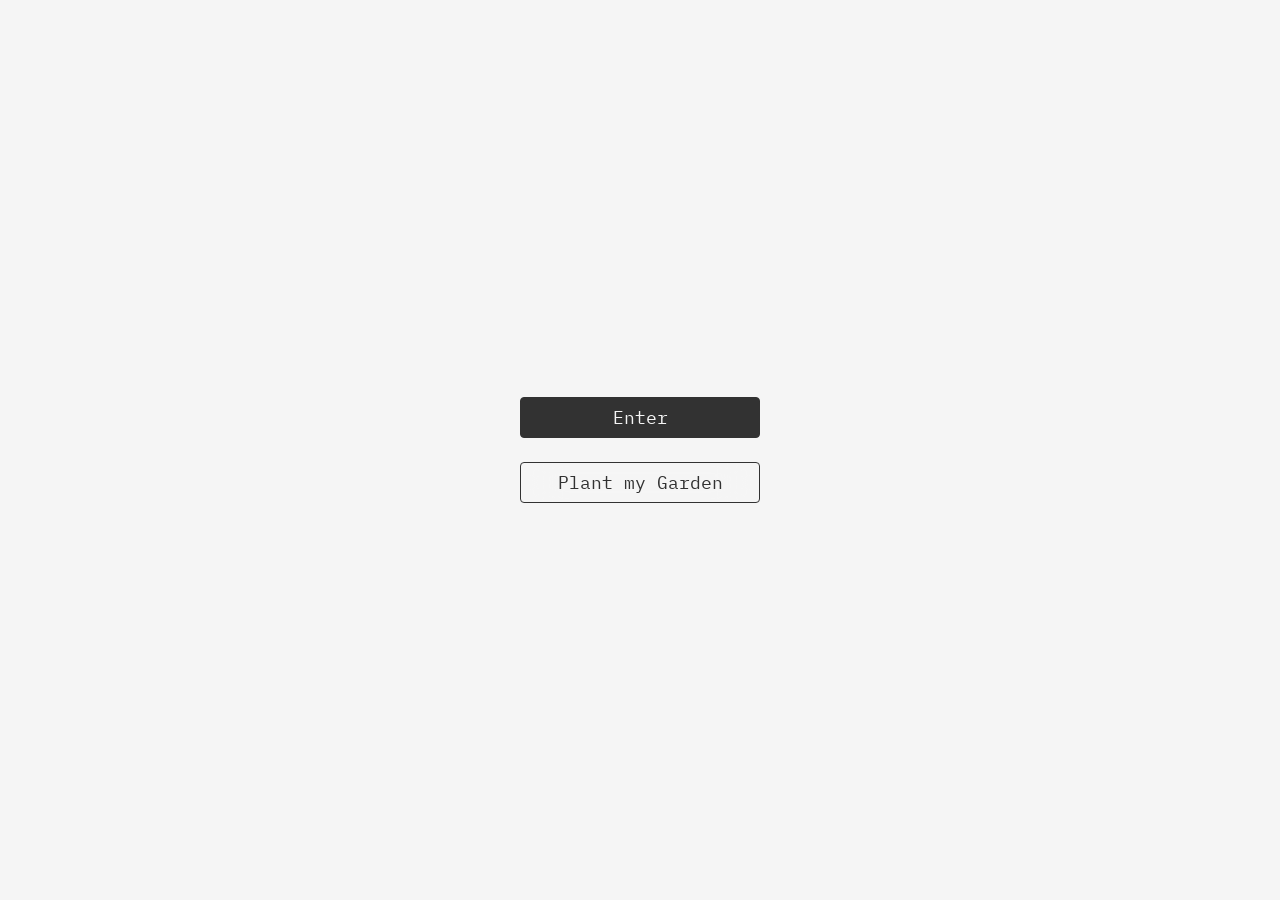
==== commit d3a0f59e: "compost screen redesign" ====
--- a/onboarding.html
+++ b/onboarding.html
@@ -8,14 +8,16 @@
 <link rel="preconnect" href="https://fonts.gstatic.com" crossorigin>
 <link href="https://fonts.googleapis.com/css2?family=Figtree:wght@400;500&family=IBM+Plex+Mono:wght@400;500&display=swap" rel="stylesheet">
 <style>
+  *{-webkit-user-select:none;user-select:none;-webkit-touch-callout:none}
+  input,textarea,[contenteditable]{-webkit-user-select:text;user-select:text}
   :root{
-    --bg:#f5f5f5; --ink:#323232; --muted:rgba(0,0,0,.4); --faint:rgba(50,50,50,.4); --glass:rgba(245,245,245,.75);
+    --bg:#f5f5f5; --ink:#323232; --muted:rgba(0,0,0,.4); --faint:rgba(50,50,50,.4); --glass:rgba(245,245,245,.5);
     --mono:'IBM Plex Mono',ui-monospace,SFMono-Regular,Menlo,Consolas,monospace;
     --sans:'Figtree',system-ui,-apple-system,'Segoe UI',sans-serif;
     color-scheme:light; box-sizing:border-box;
     padding-top:env(safe-area-inset-top,0px); padding-bottom:env(safe-area-inset-bottom,0px);
   }
-  :root[data-theme="dark"]{--bg:#1b1b1b; --ink:#ececec; --muted:rgba(255,255,255,.4); --faint:rgba(236,236,236,.4); --glass:rgba(27,27,27,.75); color-scheme:dark}
+  :root[data-theme="dark"]{--bg:#1b1b1b; --ink:#ececec; --muted:rgba(255,255,255,.4); --faint:rgba(236,236,236,.4); --glass:rgba(27,27,27,.5); color-scheme:dark}
   html,body{margin:0;min-height:100%}
   body{background:var(--bg);color:var(--ink);font-family:var(--mono)}
   h1,h2,p{margin:0}
@@ -23,7 +25,12 @@
   button{font:inherit;color:inherit}
   .sr{position:absolute;width:1px;height:1px;overflow:hidden;clip:rect(0 0 0 0);white-space:nowrap}
   main{position:relative;z-index:1}
-  :focus-visible{outline:2px solid var(--ink);outline-offset:2px}
+  /* One highlight everywhere: the element's own 1px border becomes 2px (an inner 1px stroke), with no offset ring */
+  :focus-visible{outline:1px solid var(--ink);outline-offset:-1px}
+  .ulink:focus-visible,.chk:focus-visible,.rm:focus-visible,.nm:focus-visible{outline:none;text-decoration:underline 2px;text-underline-offset:3px}
+  .ib:focus-visible,.dot:focus-visible{outline:none}
+  .ib:focus-visible svg{stroke-width:2.6}
+  .dot:focus-visible circle{stroke-width:2.5}
 
   /* ---------- Home: two buttons, a flower cursor, and a hover grid ---------- */
   .home{min-height:100vh;display:grid;place-content:center;box-sizing:border-box;padding:48px 24px}
@@ -34,15 +41,14 @@
   #trail{position:fixed;inset:0;width:100%;height:100%;pointer-events:none;z-index:0}
 
   /* ---------- Buttons and fields (from the Paper designs) ---------- */
-  .btn{display:flex;align-items:center;justify-content:center;gap:12px;font:400 16px/20px var(--mono);padding:4px 16px;border:1px solid var(--ink);border-radius:4px;background:var(--bg);color:var(--ink);cursor:pointer;backdrop-filter:blur(12px);-webkit-backdrop-filter:blur(12px)}
+  .btn{display:flex;align-items:center;justify-content:center;gap:12px;font:400 16px/20px var(--mono);padding:4px 16px;border:1px solid var(--ink);border-radius:4px;background:var(--glass);color:var(--ink);cursor:pointer;backdrop-filter:blur(20px);-webkit-backdrop-filter:blur(20px)}
   .btn:hover{background:color-mix(in srgb,var(--ink) 8%,var(--bg))}
   .btn.on,.btn[aria-pressed="true"]{background:var(--ink);color:var(--bg)}
   .btn.on:hover,.btn[aria-pressed="true"]:hover{background:var(--ink)}
   .btn svg{width:20px;height:20px;flex:none;fill:none;stroke:currentColor;stroke-width:1.667;stroke-linecap:round;stroke-linejoin:round}
-  .field{font:400 16px/20px var(--sans);color:var(--ink);background:var(--bg);border:1px solid var(--ink);border-radius:4px;padding:4px 16px;box-sizing:border-box;min-width:0;backdrop-filter:blur(12px);-webkit-backdrop-filter:blur(12px)}
+  .field{font:400 16px/20px var(--sans);color:var(--ink);background:var(--bg);border:1px solid var(--ink);border-radius:4px;padding:4px 16px;box-sizing:border-box;min-width:0;backdrop-filter:blur(20px);-webkit-backdrop-filter:blur(20px)}
   .field::placeholder{color:var(--muted)}
   .field.sug{color:var(--muted)}
-  .field:focus-visible{outline:2px solid var(--ink);outline-offset:2px}
   .ulink{font:400 16px/20px var(--mono);background:none;border:0;padding:0;color:var(--ink);text-decoration:underline 1px;text-decoration-skip-ink:none;text-underline-position:from-font;cursor:pointer}
   .chk{font:400 16px/20px var(--mono);background:none;border:0;padding:0;color:var(--ink);cursor:pointer;white-space:pre;text-align:left}
 
@@ -52,7 +58,7 @@
   #scene pre{position:absolute;margin:0;font:400 24px/100% var(--mono);color:var(--ink);white-space:pre;text-align:center}
 
   /* ---------- The Garden Initialization modal ---------- */
-  .modal{position:fixed;left:50%;top:50%;transform:translate(-50%,-50%);width:min(800px,calc(100vw - 32px));height:min(600px,calc(100vh - 32px));box-sizing:border-box;padding:24px;display:flex;flex-direction:column;gap:12px;border:1px solid var(--ink);border-radius:4px;background:var(--glass);backdrop-filter:blur(12px);-webkit-backdrop-filter:blur(12px);z-index:2}
+  .modal{position:fixed;left:50%;top:50%;transform:translate(-50%,-50%);width:min(800px,calc(100vw - 32px));height:min(600px,calc(100vh - 32px));box-sizing:border-box;padding:24px;display:flex;flex-direction:column;gap:12px;border:1px solid var(--ink);border-radius:4px;background:var(--glass);backdrop-filter:blur(20px);-webkit-backdrop-filter:blur(20px);z-index:2}
   .modal.full{left:0;top:0;transform:none;width:100%;height:100%}
   .mh{display:flex;justify-content:space-between;align-items:center;flex:none}
   .ib{width:20px;height:20px;padding:0;border:0;background:none;cursor:pointer;color:var(--ink);display:block}
@@ -61,12 +67,15 @@
   .mt{flex:none;font:400 16px/20px var(--mono)}
   .mt h1{font:inherit;text-align:center}
   .mt .rule{overflow:hidden;white-space:nowrap}
-  .mb{flex:1 1 0;min-height:0;overflow:auto;display:flex;flex-direction:column;gap:32px}
+  .mb{flex:1 1 0;min-height:0;overflow:auto;display:flex;flex-direction:column;gap:24px}
   .mb.fit{overflow:hidden}
-  .mb.fixed{flex:0 1 400px}
+  .mb.fixed{flex:0 0 auto;overflow:visible;gap:20px}
+  @media (max-height:660px){.mb.fixed{flex:1 1 0;overflow:auto}}
   .mc.sb{justify-content:space-between}
   .mf{flex:none;display:flex;justify-content:space-between;align-items:center}
   .dots{display:flex;align-items:center;gap:24px}
+  .stat{display:flex;flex-direction:column;align-items:center;gap:22px}
+  .loader{margin:0;min-height:150px;display:flex;flex-direction:column;justify-content:flex-end;align-items:center;font:400 28px/30px var(--mono);white-space:pre;text-align:center;color:var(--ink)}
   .dot{width:16px;height:16px;padding:0;border:0;background:none;cursor:pointer;display:block}
   .dot:disabled{cursor:default}
   .dot svg{width:16px;height:16px;display:block}
@@ -81,13 +90,17 @@
   .seg{display:flex;gap:13px}
   .seg .btn{flex:1 1 0;min-width:0}
   .types{display:flex;gap:24px;flex-wrap:wrap}
-  .dz{flex:1 1 0;min-height:96px;display:flex;align-items:center;justify-content:center;padding:24px;box-sizing:border-box;border:1px solid var(--ink);border-radius:4px;background:var(--bg);text-align:center;font:400 16px/150% var(--sans);color:var(--faint);cursor:pointer;backdrop-filter:blur(12px);-webkit-backdrop-filter:blur(12px)}
+  .dz{flex:1 1 0;min-height:96px;display:flex;align-items:center;justify-content:center;padding:24px;box-sizing:border-box;border:1px solid var(--ink);border-radius:4px;background:var(--bg);text-align:center;font:400 16px/150% var(--sans);color:var(--muted);cursor:pointer;backdrop-filter:blur(20px);-webkit-backdrop-filter:blur(20px)}
   .dz.has{color:var(--ink)}
-  .dz.over{background:color-mix(in srgb,var(--ink) 8%,var(--bg))}
+  .dz.over{background:color-mix(in srgb,var(--ink) 8%,var(--bg));outline:1px solid var(--ink);outline-offset:-1px}
   .ta{flex:1 1 0;min-height:96px;display:flex;padding:24px;box-sizing:border-box;border:1px solid var(--ink);border-radius:4px;background:var(--bg)}
-  .ta:focus-within{outline:2px solid var(--ink);outline-offset:2px}
+  .ta:focus-within{outline:1px solid var(--ink);outline-offset:-1px}
   .ta textarea{flex:1;min-width:0;border:0;padding:0;margin:0;background:transparent;resize:none;outline:none;font:400 16px/150% var(--sans);color:var(--ink)}
-  .ta textarea::placeholder{color:var(--faint)}
+  .ta textarea::placeholder{color:var(--muted)}
+  .draw{position:relative;flex:1 1 0;min-height:120px;border:1px solid var(--ink);background:var(--bg);cursor:crosshair;touch-action:none;overflow:hidden;user-select:none;-webkit-user-select:none}
+  .draw svg{position:absolute;inset:0;width:100%;height:100%;display:block}
+  .draw .hint{position:absolute;inset:0;display:grid;place-items:center;font:400 16px/150% var(--sans);color:var(--muted);pointer-events:none}
+  .pglyph{fill:var(--ink);text-anchor:middle;dominant-baseline:central;font-family:var(--mono),'Noto Sans Symbols 2','Apple Symbols','Segoe UI Symbol',sans-serif}
   .fill{flex:1 1 0;min-height:0;display:flex;flex-direction:column;gap:24px}
   .center{flex:1 1 0;display:flex;align-items:center;justify-content:center;text-align:center;font:400 16px/20px var(--mono)}
   .center span{display:inline-block;min-width:10ch;text-align:left}
@@ -103,7 +116,8 @@
   .catgrid::-webkit-scrollbar-thumb{background:var(--ink);border:1px solid var(--ink);border-radius:24px}
   @supports not selector(::-webkit-scrollbar){.catgrid{scrollbar-width:thin;scrollbar-color:var(--ink) transparent}}
   .cat{display:flex;flex-direction:column;gap:4px;min-width:0;align-self:start}
-  .cat.over{outline:1px dashed var(--ink);outline-offset:6px}
+  .cat.over{background:color-mix(in srgb,var(--ink) 6%,transparent);border-radius:4px}
+  .cat.over .cat-name{outline:1px solid var(--ink);outline-offset:-1px}
   .cathead{position:relative;display:flex}
   .cathead .field{flex:1}
   .cathead .rm{position:absolute;right:12px;top:4px}
@@ -121,10 +135,42 @@
 
   .toast{position:fixed;left:50%;transform:translateX(-50%);top:calc(12px + env(safe-area-inset-top,0px));z-index:5;background:var(--ink);color:var(--bg);font:400 13px/1.4 var(--mono);padding:6px 14px;border-radius:4px;max-width:calc(100vw - 32px);text-align:center}
 
+  .catsearch,.caret,.count,.m-only{display:none}
   @media (max-width:700px){
-    .modal{left:0;top:0;transform:none;width:100%;height:100%;border-radius:0;border-width:0}
-    .focusrow .field{width:100%}
-    .seg{flex-wrap:wrap}
+    /* Home: two small buttons (the marks still only appear as you move around) */
+    .home .stack{gap:12px}
+    .home .btn{width:172px;font-size:14px;line-height:20px;padding:5px 0}
+    /* The window is a card with room around it, vertically centred; Expand still takes it full screen */
+    .modal{width:calc(100vw - 56px);height:min(460px,calc(100vh - 48px));padding:22px 22px 20px;gap:10px}
+    .modal.full{left:0;top:0;transform:none;width:100%;height:100%;border-radius:0;border-width:0;padding:24px}
+    .mt,.q,.row,.chk,.ulink,.btn,.center,.ta textarea,.draw .hint{font-size:13px;line-height:18px}
+    .field{font-size:13px;line-height:18px;padding:3px 12px}
+    .btn{padding:3px 12px;gap:8px}
+    .btn svg{width:18px;height:18px}
+    .mc,.mb,.mb.fixed{gap:16px}
+    .grp{gap:8px}
+    .row2{flex-direction:column;align-items:stretch;gap:8px}
+    .row2 .field,.focusrow .field{width:100% !important}
+    .seg{flex-wrap:nowrap;gap:10px}
+    .types{width:100%;justify-content:space-between;gap:8px;flex-wrap:nowrap}
+    .dots{gap:7px}.dot,.dot svg{width:14px;height:14px}
+    .r-name{order:1}.g-vis{order:2}.g-time{order:3}.r-song{order:4}.g-focus{display:none}   /* the phone design: name, who can see it, time of day, music */
+    .dz{display:none}.fill.nodz{flex:0 0 auto}
+    .plabel{display:none}
+    .draw{border-radius:4px}
+    .ta{padding:16px}
+    /* Categories: one column, a search box, a collapse arrow and a count on every category */
+    .d-only{display:none}.m-only{display:inline}
+    .catsearch{display:block;flex:none}
+    .catgrid,.modal.full .catgrid{--cols:1;gap:22px;padding-right:18px}
+    .cathead{align-items:center;gap:8px}
+    .caret{display:block;flex:none;width:12px;padding:0;border:0;background:none;font:400 13px/18px var(--mono);color:var(--ink);cursor:pointer;transform:rotate(90deg)}
+    .cat.collapsed .caret{transform:none}
+    .cat.collapsed > .row{display:none}
+    .count{display:block;flex:none;font:400 13px/18px var(--mono)}
+    .cathead .rm{position:static}
+    .cat > .row{padding-left:20px}
+    .newcat > .row{padding-left:0}
   }
 </style>
 </head>
@@ -135,7 +181,6 @@
 <main id="main"></main>
 <div class="toast" id="toast" role="status" aria-live="polite" hidden></div>
 <input type="file" id="devfile" hidden>
-<input type="file" id="songfile" accept="audio/*" hidden>
 
 <script>
 /* =====================================================================
@@ -146,6 +191,7 @@
 const norm = s => String(s).toLowerCase().replace(/\.(app|exe|dmg|apk)$/,'').replace(/[^a-z0-9]+/g,'');
 let _u = 0; const uid = p => p + (++_u);
 const reduced = () => matchMedia('(prefers-reduced-motion: reduce)').matches;
+const phone = () => matchMedia('(max-width: 700px)').matches;
 
 /* =====================================================================
    What each app is for. Categories are the twelve from the design, plus three that only appear when needed.
@@ -281,7 +327,7 @@
 7|Pocket Casts|
 7|Overcast|
 8|Merlin Bird ID|merlin
-8|KiwiBird|kiwi bird
+8|Kiwibit|kiwi bird,kiwibird
 8|AllTrails|all trails
 8|iNaturalist|inaturalist
 9|Anki|
@@ -342,18 +388,18 @@
 const SAMPLE = ['Google Drive','Dropbox','Photos','OneDrive','VSCO','Safari','Google Chrome','Firefox','Opera.gx','Arc Browser','DuckDuckGo','Capcut','Facetune','Lightroom','Photoshop',
   'Figma','Canva','Affinity','Paper','Illustrator','Indesign','Claude','Cursor','Codex','Notion','Obsidian','Milanote','GoogleKeep','OneNote','EverNote','Voice Memo','WisprFlow','Granola','Apple Notes','GoodNotes','Notability',
   'Doordash','UberEats','Resy','OpenTable','MyFitness Pal','Apple Health','iMessage','WhatsApp','KakaoTalk','Instagram','Tiktok','Linkedin','Youtube','Discord','Reddit','Slack','Email','Gmail',
-  'Spotify','Apple Music','Sirius.XM','NPR','SeatGeek','Stubhub','LiveNation','Merlin Bird ID','KiwiBird','Anki','Quizlet','Duolingo','Google Translate','Pinterest','Are.na','Cosmos','X',
+  'Spotify','Apple Music','Sirius.XM','NPR','SeatGeek','Stubhub','LiveNation','Merlin Bird ID','Kiwibit','Anki','Quizlet','Duolingo','Google Translate','Pinterest','Are.na','Cosmos','X',
   'BofA','Sofi','Venmo','Coinbase','Robinhood','Ramp'];
 
 /* =====================================================================
    State
    ===================================================================== */
 const state = {
-  step:'home',                     // home | plot | devices | sorting | categories | planting
-  expanded:false,
-  plot:'', focus:{audit:true, screen:true}, custom:'', time:null, visibility:null, song:null,
+  step:'home',                     // home | plot | draw | devices | sorting | categories | planting
+  expanded:false, draw:null, pattern:null,     // the drawn plot outline, and its pattern (star | plus | circle)
+  plot:'', focus:{audit:false, screen:false}, custom:'', time:null, visibility:null, song:null,
   mode:'file', types:{txt:false, csv:false, json:false}, fileName:'', fileApps:[], fileNote:'', list:'',
-  cats:null, sig:'', adding:null, moving:null, drag:null, focusMe:null, sample:false
+  cats:null, sig:'', adding:null, moving:null, drag:null, focusMe:null, sample:false, collapsed:new Set(), q:''
 };
 let timer = 0;
 
@@ -446,24 +492,78 @@
 const CLOUD_L = [' ︵︵','︵(    )','(        )','(            )','(              )','︶︶︶︶︶︶︶︶ '];
 const SUN = ['\\ | /','— ( ) —','/ | \\'];
 const SCENE = [
-  [['{+} | ~|~'], 'left:calc(50% - 547.27px);top:calc(50% + 276px);transform:translate(-50%,-50%)'],
-  [['vvv (  )','| \\|/'], 'left:calc(50% - 4.89px);top:calc(50% + 264px);transform:translate(-50%,-50%)'],
-  [['[=] | ~|~'], 'left:calc(50% + 528.49px);top:calc(50% + 276px);transform:translate(-50%,-50%)'],
-  [['||\\'], 'left:1020.85px;top:796px;line-height:30px'],
-  [['\\||'], 'left:50%;top:956px;transform:translateX(-50%);line-height:30px'],
-  [['||\\'], 'left:31.67px;top:950px;line-height:30px'],
-  [['\\|/'], 'left:362.17px;top:802px;line-height:30px'],
-  [['\\|/'], 'left:1343.6px;top:956px;line-height:30px'],
+  [['{+}','|','~|~'], 'left:calc(50% - 547.27px);top:calc(50% + 276px);transform:translate(-50%,-50%)'],
+  [['vvv','(   )','|','\\|/'], 'left:calc(50% - 4.89px);top:calc(50% + 264px);transform:translate(-50%,-50%)'],
+  [['[=]','|','~|~'], 'left:calc(50% + 528.49px);top:calc(50% + 276px);transform:translate(-50%,-50%)'],
+  [['||'], 'left:1020.85px;top:796px;line-height:30px', 'b'],
+  [['||'], 'left:50%;top:956px;transform:translateX(-50%);line-height:30px', 'b'],
+  [['||'], 'left:31.67px;top:950px;line-height:30px', 'b'],
+  [['\\|/'], 'left:362.17px;top:802px;line-height:30px', 't'],
+  [['\\|/'], 'left:1343.6px;top:956px;line-height:30px', 't'],
   [CLOUD_S, 'left:30.83px;top:49px'],
   [CLOUD_S, 'left:954.67px;top:268px'],
   [SUN, 'left:50%;top:65px;transform:translateX(-50%);line-height:150%'],
   [CLOUD_L, 'left:470.67px;top:388px;transform:rotate(180deg);transform-origin:0 0'],
   [CLOUD_L, 'left:1171.36px;top:25px'],
-  [['oo','o * o','oo','| |'], 'left:1013.05px;top:873px'],
-  [['^','< @ >','⌄','| |'], 'left:355.17px;top:876px']
+  [['oo','o * o','oo','|','|'], 'left:1013.05px;top:873px'],
+  [['^','< @ >','v','|','|'], 'left:355.17px;top:876px']
 ];
-$('#scene').innerHTML = `<div class="stage">${SCENE.map(([l,css])=>`<pre style="${css}">${esc(l.join('\n'))}</pre>`).join('')}</div>`;
-function fitScene(){ $('#scene').style.setProperty('--s', Math.min(window.innerWidth/1440, window.innerHeight/1024).toFixed(4)); }
+/* Grass is the only thing that moves. Every blade leans the same way at the same moment, exactly like the garden. */
+const GRASS_FRAMES = {b:['\\\\','||','//'], t:['\\\\/','\\|/','\\//']};      // lean left, upright, lean right
+const WIND = [.8, 1.25, .45, 1][Math.floor(Date.now()/86400000) % 4];       // same daily wind as the garden
+function hash(i, j, k){
+  let h = (Math.imul(i+1013, 374761393) + Math.imul(j+7919, 668265263) + Math.imul(k+1, 2246822519)) >>> 0;
+  h = Math.imul(h ^ (h >>> 13), 1274126177) >>> 0;
+  return ((h ^ (h >>> 16)) >>> 0) / 4294967296;
+}
+const grassPre = (kind, css, cls='') => `<pre class="grass ${cls}" data-k="${kind}" data-f="1" style="${css}">${GRASS_FRAMES[kind][1]}</pre>`;
+const DAY_SKY = new Set([CLOUD_S, CLOUD_L, SUN]);
+const sceneItem = ([l,css,kind]) => kind ? grassPre(kind, css) : `<pre style="${css}">${esc(l.join('\n'))}</pre>`;
+const GROUND_HTML = SCENE.filter(it => !DAY_SKY.has(it[0])).map(sceneItem).join('');
+const DAY_SKY_HTML = SCENE.filter(it => DAY_SKY.has(it[0])).map(sceneItem).join('');
+/* Night sky: a crescent where the sun was, and four-point stars on an evenly staggered lattice, each with the same '+' and 'o' beside it.
+   The lattice is centred on the frame and keeps going to the edges of whatever screen this is, so the sky never runs out. */
+const MOON = ['  ,-,','/ /','\\ \\','  `-`'], STAR4 = ['^','<   >','v'];
+const STAR_DX = 432, STAR_DY = 240, STAR_TOP = 90, STAR_ROWS_TO = 570;
+function nightSkyHtml(left, right, top){
+  let out = `<pre style="left:50%;top:65px;transform:translateX(-50%);line-height:150%;text-align:left">${esc(MOON.join('\n'))}</pre>`;
+  const k0 = Math.ceil((top - STAR_TOP) / STAR_DY) - 1;
+  for (let k = k0; STAR_TOP + k * STAR_DY <= STAR_ROWS_TO; k++){
+    const y = STAR_TOP + k * STAR_DY, odd = ((k % 2) + 2) % 2, shift = odd ? STAR_DX / 2 : 0;
+    for (let m = Math.floor((left - 60 - shift - 720) / STAR_DX); 720 + shift + m * STAR_DX <= right + 60; m++){
+      const x = 720 + shift + m * STAR_DX;
+      if (x < left - 60) continue;
+      if (k === 0 && Math.abs(x - 720) < 140) continue;                                // room for the moon
+      out += `<pre style="left:${x}px;top:${y}px;transform:translate(-50%,-50%)">${esc(STAR4.join('\n'))}</pre>`
+           + `<pre style="left:${x + 62}px;top:${y - 34}px;transform:translate(-50%,-50%)">+</pre>`
+           + `<pre style="left:${x - 58}px;top:${y + 46}px;transform:translate(-50%,-50%)">o</pre>`;
+    }
+  }
+  return out;
+}
+const isNight = () => document.documentElement.getAttribute('data-theme') === 'dark';
+const HORIZON = 700;     // grass only grows below this line of the frame; above it is sky
+const TUFTS = [[628,880,'b'],[866,671,'b'],[77,373,'b'],[1176,373,'b'],[1390,155,'b'],[310,155,'t'],[1346,671,'t'],[96,880,'t'],[310,671,'t'],[1132,880,'t']];
+function fitScene(){
+  const vw = window.innerWidth, vh = window.innerHeight, sc = vw < 700 && vh > vw ? vw/900 : Math.min(vw/1440, vh/1024), W = vw/sc, H = vh/sc;       // a phone held upright shows the middle of the scene, larger
+  $('#scene').style.setProperty('--s', sc.toFixed(4));
+  /* the artwork is one 1440 x 1024 frame; repeat grass around it so the garden reaches every edge of the screen */
+  const i0 = Math.floor((1440-W)/2/1440), i1 = Math.floor((1440+W)/2/1440), j0 = Math.floor((1024-H)/2/1024), j1 = Math.floor((1024+H)/2/1024);
+  let extra = '';
+  for (let j=j0; j<=j1; j++) for (let i=i0; i<=i1; i++){
+    if (!i && !j) continue;
+    TUFTS.forEach(([x,y,k],n) => { const gx = i*1440 + x + (hash(i,j,n*3)-.5)*90, gy = j*1024 + y + (hash(i,j,n*3+1)-.5)*70; if (gy >= HORIZON) extra += grassPre(k, `left:${gx.toFixed(0)}px;top:${gy.toFixed(0)}px;line-height:30px`, 'extra'); });
+    for (let n=0; n<8; n++){ const gx = i*1440 + 40 + hash(i,j,101+n*3)*1320, gy = j*1024 + 40 + hash(i,j,102+n*3)*904; if (gy >= HORIZON) extra += grassPre(hash(i,j,100+n*3) < .5 ? 'b' : 't', `left:${gx.toFixed(0)}px;top:${gy.toFixed(0)}px;line-height:30px`, 'extra'); }
+  }
+  $('#scene').innerHTML = `<div class="stage">${GROUND_HTML}${isNight() ? nightSkyHtml((1440-W)/2, (1440+W)/2, (1024-H)/2) : DAY_SKY_HTML}${extra}</div>`;
+  windStep(true);
+}
+function windStep(force, t = performance.now()/1000){
+  const scene = $('#scene'); if (scene.hidden || document.hidden || reduced()) return;
+  const lean = Math.sin(6.2832 * t / 9) * (.6 + .4*WIND), f = lean < -.5 ? 0 : lean > .5 ? 2 : 1;
+  scene.querySelectorAll('.grass').forEach(el => { if (el.dataset.f !== String(f)){ el.dataset.f = f; el.textContent = GRASS_FRAMES[el.dataset.k][f]; } });
+}
+setInterval(() => windStep(), 450);
 window.addEventListener('resize', fitScene); fitScene();
 
 /* =====================================================================
@@ -477,10 +577,10 @@
 /* =====================================================================
    Screens
    ===================================================================== */
-const STEP_NO = {plot:1, devices:2, sorting:2, categories:3, planting:3};
+const STEP_NO = {plot:1, draw:2, devices:3, sorting:3, categories:4, planting:4};
 function dotsHtml(step){
   const cur = STEP_NO[step];
-  return [1,2,3].map(n=>`<button class="dot${n===cur?' on':''}" data-dot="${n}" aria-label="Step ${n} of 3${n===cur?' (current)':''}" ${n>=cur?'disabled':''}><svg viewBox="0 0 16 16"><circle cx="8" cy="8" r="7.5"/></svg></button>`).join('');
+  return [1,2,3,4].map(n=>`<button class="dot${n===cur?' on':''}" data-dot="${n}" aria-label="Step ${n} of 4${n===cur?' (current)':''}" ${n>=cur?'disabled':''}><svg viewBox="0 0 16 16"><circle cx="8" cy="8" r="7.5"/></svg></button>`).join('');
 }
 function modal(step, body, {fit=false, fixed=false, sb=false}={}){
   const full = state.expanded;
@@ -515,29 +615,94 @@
 function plotHtml(){
   const f = state.focus;
   return modal('plot', `
-    <div class="row2"><label class="q" for="plot">Name your plot:</label>
+    <div class="row2 r-name"><label class="q" for="plot">Name your plot:</label>
       <input class="field" id="plot" style="width:241.33px" maxlength="24" placeholder="whimsical-glade" value="${esc(state.plot)}" autocomplete="off" spellcheck="false"></div>
-    <div class="grp"><div class="q">What’s your core focus?</div>
+    <div class="grp g-focus"><div class="q">What’s your core focus?</div>
       <div class="focusrow">
         <button class="chk" role="checkbox" aria-checked="${f.audit}" data-focus="audit">${checkTxt(f.audit)} System audit</button>
         <button class="chk" role="checkbox" aria-checked="${f.screen}" data-focus="screen">${checkTxt(f.screen)} Reduce screentime</button>
         <input class="field" id="custom" placeholder="Enter your own" value="${esc(state.custom)}" maxlength="40" autocomplete="off" aria-label="Enter your own focus">
       </div></div>
-    <div class="grp"><div class="q">What’s your favorite time of day?</div>
+    <div class="grp g-time"><div class="q">What’s your favorite time of day?</div>
       <div class="seg" role="group" aria-label="Favorite time of day">
         <button class="btn" data-time="day" ${pressed(state.time==='day')}>${ICON_SUN}Day</button>
         <button class="btn" data-time="night" ${pressed(state.time==='night')}>${ICON_MOON}Night</button>
         <button class="btn" data-time="system" ${pressed(state.time==='system')}>System</button>
       </div></div>
-    <div class="grp"><div class="q">Would you like others to be able to view your plot?</div>
-      <div class="seg" role="group" aria-label="Who can view your plot">
+    <div class="grp g-vis"><div class="q">Would you like others to be able to view your app data?</div>
+      <div class="seg" role="group" aria-label="Who can see your app data">
         <button class="btn" data-vis="public" ${pressed(state.visibility==='public')}>Public</button>
         <button class="btn" data-vis="private" ${pressed(state.visibility==='private')}>Private</button>
       </div></div>
-    <div class="row2"><span class="q">Add a song:</span>
-      <button class="ulink" data-act="song" id="songbtn">${state.song ? esc(state.song) : 'Upload'}</button></div>
+    <div class="row2 r-song"><label class="q" for="song">Add your own music:</label>
+      <input class="field" id="song" type="text" inputmode="url" autocomplete="off" spellcheck="false" placeholder="Paste link here" value="${esc(state.song || '')}"></div>
   `, {fixed:true, sb:true});
 }
+/* ---- Draw your plot of land ---- */
+const PAT = {"glyphs":{"circle":{"d":"M3.6 10.7C3.6 10.5 3.3 10.3 2.8 10.1C1.9 9.7 1.1 8.7 0.9 8C0.8 7.4 0.5 6.9 0.2 6.9C0 6.9 -0 6.6 -0 5.6L-0 4.3L0.4 4.1C0.7 3.9 0.8 3.7 0.9 3.2C1.2 2.2 2.1 1.2 3 0.9C3.5 0.8 3.7 0.6 3.9 0.4L4.1 0L5.6 0C7.1 0 7.2 0 7.3 0.3C7.4 0.5 7.6 0.6 8.1 0.7C8.6 0.9 8.9 1.1 9.8 2.1L11 3.2L11 5.5C11 7.8 11 7.8 10.7 7.9C10.5 8.1 10.2 8.4 9.7 9.2C9.6 9.5 9.3 9.7 8.7 10C8.2 10.2 7.9 10.5 7.8 10.7L7.6 11L5.7 11L3.8 11L3.6 10.7ZM7.2 8.7C8.6 7.9 8.9 7.2 8.9 5.3C8.8 3.8 8.5 3.4 7.2 2.6C6 1.9 5.5 1.9 4.2 2.6C3.2 3.2 2.9 3.6 2.9 4.1C2.9 4.2 2.7 4.5 2.6 4.8C2.2 5.4 2.2 5.6 2.5 6.2C2.6 6.5 2.8 6.9 2.9 7.2C3 7.8 4 8.6 4.9 9C5.5 9.2 6.5 9.1 7.2 8.7Z","w":11,"h":11},"plus":{"d":"M6.6 14.2C6.6 13.8 6.6 12.8 6.6 12C6.5 10.6 6.5 10.6 6.8 10.3C7.1 10 7.2 10 7.7 10C8.5 10.1 8.5 10.3 8.5 12.8L8.5 15L7.6 15L6.6 15L6.6 14.2ZM0 7.2L0 6L2.2 6C4.9 6 5 6 5 7.1C5 7.7 4.9 7.9 4.7 8.2L4.5 8.5L2.2 8.5L0 8.5L0 7.2ZM10.3 8.2C9.9 7.6 9.9 6.6 10.2 6.3C10.5 6 10.6 6 12.8 6L15 6L15 7.2C15 8.6 15.2 8.5 12.5 8.5L10.5 8.5L10.3 8.2ZM7.1 4.4C6.6 4.1 6.5 3.5 6.6 1.7L6.7 0L7.6 0L8.5 0L8.5 1.9C8.5 3.8 8.5 3.9 8.2 4.2C7.9 4.5 7.5 4.6 7.1 4.4Z","w":15,"h":15},"star":{"d":"M5.9 23.8C5.9 23.5 5.4 23 4.9 22.9C4.1 22.7 4 22.3 4.5 21.6C4.7 21.3 4.9 20.9 5 20.7C5.1 20.5 5.3 20.2 5.5 20C5.7 19.9 6 19.5 6.1 19.3C6.2 19 6.7 18.5 7.1 18C7.4 17.6 7.8 17 7.9 16.8C8.1 16.5 8.3 16.1 8.5 15.9C9.2 15.2 9.5 14.6 9.5 14.3C9.3 13.8 8.5 13.4 7.2 13.1C6.6 12.9 5.9 12.7 5.6 12.5C5.4 12.4 4.7 12.2 4.2 12.1C3.6 11.9 3 11.7 2.8 11.6C2.6 11.5 2.2 11.3 1.9 11.3C1.6 11.2 1.1 11 0.8 10.8L0.2 10.5L0.5 10.2C0.8 9.8 1 9.4 1 9C1 8 2 7.7 3.5 8.4C3.9 8.6 4.7 8.8 5.2 8.9C5.6 9 6.3 9.3 6.6 9.4C7 9.6 7.6 9.8 8.1 9.9C8.6 10 9.3 10.3 9.6 10.4C10.2 10.7 10.3 10.8 10.6 10.6L10.9 10.4L10.9 6C10.9 1.8 10.9 1.5 11.1 0.8L11.4 -0L12.5 -0L13.6 0L13.9 0.7L14.3 1.4L14.2 5.8C14.2 11.1 14.2 10.9 15.5 10.4C15.8 10.3 16.4 10.1 16.9 10C17.3 9.9 18 9.7 18.4 9.5C18.7 9.3 19.4 9.1 19.9 9C20.3 8.9 20.8 8.8 21.1 8.6C21.3 8.5 21.6 8.4 21.8 8.4C22 8.4 22.4 8.3 22.8 8.2C23.5 7.9 23.9 8 24.2 8.6C24.4 8.9 24.6 9.2 24.8 9.3C25 9.4 25 9.5 25 10.1L25 10.8L24.4 11C24.1 11.1 23.6 11.3 23.3 11.4C23.1 11.6 22.6 11.8 22.2 11.9C21.1 12.1 20.6 12.3 20.2 12.5C19.9 12.7 19.4 12.9 18.4 13.1C18.1 13.1 17.5 13.4 16.9 13.7C15.6 14.3 15.5 14.5 16.3 15.2C16.6 15.5 16.9 15.8 16.9 16C17 16.2 17.2 16.5 17.4 16.8C17.7 17 18.2 17.6 18.5 18.2C18.9 18.8 19.6 19.8 20.1 20.4C21.3 22 21.3 22.5 20.1 23.1C19.8 23.3 19.6 23.5 19.5 23.7C19.3 24.2 18.3 24.1 18.2 23.6C18.1 23.4 17.9 23 17.7 22.8C17.4 22.5 17.1 22.1 17 21.9C16.9 21.6 16.6 21.3 16.4 21.1C16.3 21 16 20.6 15.9 20.4C15.7 20.1 15.5 19.8 15.4 19.7C15.3 19.7 15.1 19.3 14.9 18.9C14.8 18.6 14.5 18.2 14.3 18.1C14.2 18 13.8 17.5 13.5 17.1C12.9 16.2 12.6 16.1 12.2 16.5C11.7 17.2 11.2 17.9 11 18.3C10.9 18.5 10.6 18.8 10.4 19C10.3 19.2 10 19.5 9.9 19.7C9.8 19.9 9.4 20.5 9 21C8.6 21.5 8.2 21.9 8.2 22C8.2 22.1 8 22.4 7.6 22.8C7.3 23.1 7 23.6 7 23.7C6.9 24 5.9 24.1 5.9 23.8Z","w":25,"h":24}},"tiles":{"circle":{"w":80,"h":80,"p":[[20,20],[60,60]]},"plus":{"w":80,"h":80,"p":[[20,20],[60,60]]},"star":{"w":120,"h":120,"p":[[30,30],[90,90]]}}};
+const SK = 24 / 46.8;
+const PLABEL = {star:'*', plus:'\u22B9', circle:'\u00B0'};
+function patternDefs(){               // the design's own dot marks on a diagonal grid
+  return ['star','plus','circle'].map(k => { const tl = PAT.tiles[k], g = PAT.glyphs[k];
+    const marks = tl.p.map(([x, y]) => `<path transform="translate(${(x - g.w/2).toFixed(2)} ${(y - g.h/2).toFixed(2)})" d="${g.d}"/>`).join('');
+    return `<pattern id="pat-${k}" width="${tl.w}" height="${tl.h}" patternUnits="userSpaceOnUse" patternTransform="scale(${SK.toFixed(4)})"><rect width="${tl.w}" height="${tl.h}" style="fill:var(--bg)"/><g style="fill:var(--ink)">${marks}</g></pattern>`; }).join('');
+}
+function smoothClosed(pts){
+  const n = pts.length, f = v => v.toFixed(1);
+  let d = `M${f(pts[0][0])} ${f(pts[0][1])}`;
+  for (let i=0; i<n; i++){
+    const a = pts[(i-1+n)%n], b = pts[i], c = pts[(i+1)%n], e = pts[(i+2)%n];
+    d += `C${f(b[0]+(c[0]-a[0])/6)} ${f(b[1]+(c[1]-a[1])/6)} ${f(c[0]-(e[0]-b[0])/6)} ${f(c[1]-(e[1]-b[1])/6)} ${f(c[0])} ${f(c[1])}`;
+  }
+  return d + 'Z';
+}
+function drawHtml(){
+  const opts = ['star','plus','circle'].map(k => `<button class="chk" role="checkbox" aria-checked="${state.pattern===k}" data-pattern="${k}">${checkTxt(state.pattern===k)} ${PLABEL[k]}</button>`).join('');
+  return modal('draw', `
+    <div class="q">Draw your plot of land.</div>
+    <div class="draw" id="draw" role="application" aria-label="Drawing area. Click and drag to draw the outline of your plot."><svg id="drawsvg" aria-hidden="true"></svg><div class="hint" id="drawhint">Click and drag to draw</div></div>
+    <div class="row2"><span class="q plabel">Choose your pattern:</span><div class="types">${opts}</div></div>
+  `, {fit:true});
+}
+function paintDraw(live){
+  const box = $('#draw'), svg = $('#drawsvg'); if (!box || !svg) return;
+  const W = box.clientWidth, H = box.clientHeight; let inner = '';
+  if (live && live.length > 1) inner = `<path d="M${live.map(p => p[0].toFixed(1)+' '+p[1].toFixed(1)).join('L')}" fill="none" stroke="var(--ink)" stroke-width="1.5" stroke-linejoin="round" stroke-linecap="round"/>`;
+  else if (state.draw) inner = `<path d="${smoothClosed(state.draw.pts.map(([x,y]) => [x*W, y*H]))}" fill="${state.pattern ? `url(#pat-${state.pattern})` : 'none'}" stroke="var(--ink)" stroke-width="1.5"/>`;
+  svg.innerHTML = `<defs>${patternDefs()}</defs>` + inner;
+  $('#drawhint').hidden = !!(live || state.draw);       // the hint is gray and goes away as soon as you start drawing
+}
+function finishShape(pts, W, H){
+  const xs = pts.map(p=>p[0]), ys = pts.map(p=>p[1]);
+  const x0 = Math.min(...xs), x1 = Math.max(...xs), y0 = Math.min(...ys), y1 = Math.max(...ys), size = Math.max(x1-x0, y1-y0);
+  if (pts.length < 6 || size < 40){ state.draw = null; paintDraw(); toast('Draw a bigger shape to mark your plot.'); return; }
+  const len = [0]; for (let i=1; i<pts.length; i++) len.push(len[i-1] + Math.hypot(pts[i][0]-pts[i-1][0], pts[i][1]-pts[i-1][1]));
+  const total = len[len.length-1], N = Math.min(40, Math.max(12, Math.round(total/24))), res = [];
+  for (let k=0, j=0; k<N; k++){           // spread the points evenly along the stroke, then smooth the closed loop through them
+    const t = total*k/N; while (len[j+1] < t) j++;
+    const f = (t - len[j]) / ((len[j+1]-len[j]) || 1);
+    res.push([pts[j][0] + (pts[j+1][0]-pts[j][0])*f, pts[j][1] + (pts[j+1][1]-pts[j][1])*f]);
+  }
+  const cx = (x0+x1)/2, cy = (y0+y1)/2, c01 = v => Math.min(1, Math.max(0, v));
+  state.draw = {pts:res.map(([x,y]) => [c01(x/W), c01(y/H)]), norm:res.map(([x,y]) => [+((x-cx)/size).toFixed(4), +((y-cy)/size).toFixed(4)])};
+  paintDraw();
+}
+let stroke = null;
+document.addEventListener('pointerdown', e => {
+  const box = e.target.closest && e.target.closest('#draw'); if (!box) return;
+  e.preventDefault(); box.setPointerCapture(e.pointerId);
+  const r = box.getBoundingClientRect(); stroke = {id:e.pointerId, r, pts:[[e.clientX-r.left, e.clientY-r.top]]};
+  state.draw = null; paintDraw(stroke.pts);
+});
+document.addEventListener('pointermove', e => {
+  if (!stroke || e.pointerId !== stroke.id) return;
+  const p = [Math.min(stroke.r.width, Math.max(0, e.clientX-stroke.r.left)), Math.min(stroke.r.height, Math.max(0, e.clientY-stroke.r.top))], q = stroke.pts[stroke.pts.length-1];
+  if (Math.hypot(p[0]-q[0], p[1]-q[1]) > 5){ stroke.pts.push(p); paintDraw(stroke.pts); }
+});
+const endStroke = e => { if (!stroke || e.pointerId !== stroke.id) return; const {pts, r} = stroke; stroke = null; finishShape(pts, r.width, r.height); };
+document.addEventListener('pointerup', endStroke); document.addEventListener('pointercancel', endStroke);
+window.addEventListener('resize', () => { if (state.step==='draw') paintDraw(); });
+
 function devicesHtml(){
   const file = state.mode==='file', t = state.types;
   const head = `<div class="grp"><div class="q">What’s on your devices?</div>
@@ -546,17 +711,41 @@
         <button class="btn" data-mode="list" ${pressed(!file)}>List</button>
       </div></div>`;
   const fileBody = `
-      <div class="row2" style="flex-wrap:wrap"><span class="q">Choose your file type:</span>
+      <div class="fill nodz"><div class="row2" style="flex-wrap:wrap"><span class="q">Choose your file type:</span>
         <div class="types">${['txt','csv','json'].map(k=>`<button class="chk" role="checkbox" aria-checked="${t[k]}" data-type="${k}">${checkTxt(t[k])} .${k}</button>`).join('')}</div></div>
-      <div class="dz${state.fileName?' has':''}" id="dz" tabindex="0" role="button" aria-label="Drop your file here, or press Enter to choose one">${esc(state.fileNote || 'Drop your file here')}</div>
+        <div class="dz${state.fileName?' has':''}" id="dz" data-act="pick" tabindex="0" role="button" aria-label="Drop your file here, or press Enter to choose one">${esc(state.fileNote || 'Drop your file here')}</div></div>
       <button class="btn on" data-act="pick" style="align-self:stretch">Upload</button>`;
   const listBody = `
       <div class="fill"><label class="q" for="list">One app per line, or separated by commas</label>
-        <div class="ta"><textarea id="list" placeholder="Notion&#10;Figma&#10;Spotify" spellcheck="false">${esc(state.list)}</textarea></div></div>`;
-  return modal('devices', head + (file ? fileBody : listBody), {fixed:true});
+        <div class="ta"><textarea id="list" placeholder="${phone() ? 'Notion, Figma, Spotify' : 'Notion&#10;Figma&#10;Spotify'}" spellcheck="false">${esc(state.list)}</textarea></div></div>
+      <button class="btn on" data-act="upload" style="align-self:stretch">Upload</button>`;
+  return modal('devices', head + (file ? fileBody : listBody));   // the upload area fills the space, so Upload always sits just above Back / Next
+}
+/* Loading screens: a flower grows from a seed (stem, leaves, bud, bloom), a different flower each time */
+const F_EQ = ['[=]','|','~|~'], F_HASH = ['(#)','|','~|~'], F_PLUS = ['{+}','|','~|~'], F_WAVE = ['~~~','\\ /','|','\\|/'], F_VVV = ['vvv','(   )','|','\\|/'], F_STAR = ['^','< @ >','v','|','|'], F_RING = ['oo','o * o','oo','|','|'];
+const BUD = {'[=]':['[.]'], '(#)':['(.)'], '{+}':['{.}'], 'vvv':['vv','( )'], '~~~':['.','\\/'], '^':['^','(@)','v'], 'oo':['.','(*)','.']};
+function growFrames(mark){
+  const last = mark[mark.length - 1], base = /[\\~]/.test(last) ? last : null, body = base ? mark.slice(0, -1) : mark;
+  const stems = body.filter(l => l === '|'), head = body.filter(l => l !== '|'), bud = BUD[head[0]] || head.map(() => '.'), tail = [...stems, ...(base ? [base] : [])];
+  const f = [['o'], ['|'], base ? [base] : stems.slice()];
+  if (base) f.push(['|', base]);
+  f.push(['Y', ...tail], [...bud, ...tail], mark);
+  return f;
+}
+let loaderStop = null, loaderLast = -1;
+function startLoader(el){
+  const pool = [F_EQ, F_HASH, F_PLUS, F_WAVE, F_VVV, F_STAR, F_RING]; let timer = 0, stopped = false;
+  const play = () => {
+    let k; do { k = Math.floor(Math.random() * pool.length); } while (k === loaderLast); loaderLast = k;
+    const frames = growFrames(pool[k]); let i = reduced() ? frames.length - 1 : 0;
+    const step = () => { if (stopped) return; el.textContent = frames[i].join('\n'); i++; timer = setTimeout(i < frames.length ? step : () => { timer = setTimeout(play, 600); }, i < frames.length ? 380 : 900); };
+    step();
+  };
+  play();
+  return () => { stopped = true; clearTimeout(timer); };
 }
 function statusHtml(step, word){
-  return modal(step, `<div class="center" role="status"><span id="dots" data-word="${word}">${word}...</span></div>`);
+  return modal(step, `<div class="center" role="status"><div class="stat"><span id="dots">${word}…</span><pre class="loader" id="loader" aria-hidden="true"></pre></div></div>`);
 }
 function catsHtml(){
   const options = c => state.cats.map(x=>`<option value="${x.id}" ${x.id===c.id?'selected':''}>${esc(x.name)}</option>`).join('');
@@ -572,33 +761,47 @@
     ? `<div class="row"><div class="l" style="flex:1"><span class="tw tw2">└───</span><input class="field" data-addin="${c.id}" data-focus-me="1" placeholder="App name" maxlength="60" autocomplete="off" aria-label="Add an app to ${esc(c.name)}"></div></div>`
     : `<div class="row"><div class="l"><span class="tw tw2">└───</span><button class="rm" data-add="${c.id}" aria-label="Add an app to ${esc(c.name)}">[+]</button></div></div>`;
   const grid = state.cats.map(c=>`
-    <div class="cat" data-cat="${c.id}">
-      <div class="cathead"><input class="field cat-name${c.edited?'':' sug'}" data-rename="${c.id}" value="${esc(c.name)}" maxlength="32" aria-label="Category name" ${state.focusMe===c.id?'data-focus-me="1"':''}>
-        ${c.apps.length ? '' : `<button class="rm" data-rmcat="${c.id}" aria-label="Delete empty category ${esc(c.name)}">[-]</button>`}</div>
+    <div class="cat${state.collapsed.has(c.id) ? ' collapsed' : ''}" data-cat="${c.id}">
+      <div class="cathead"><button class="caret" data-collapse="${c.id}" aria-expanded="${!state.collapsed.has(c.id)}" aria-label="Show or hide ${esc(c.name)}">&gt;</button><input class="field cat-name${c.edited?'':' sug'}" data-rename="${c.id}" value="${esc(c.name)}" maxlength="32" aria-label="Category name" ${state.focusMe===c.id?'data-focus-me="1"':''}>
+        ${c.apps.length ? '' : `<button class="rm" data-rmcat="${c.id}" aria-label="Delete empty category ${esc(c.name)}">[-]</button>`}<span class="count" aria-hidden="true">(${c.apps.length})</span></div>
       ${rows(c)}${adder(c)}
     </div>`).join('') + `<div class="cat newcat"><div class="row"><div class="l"><button class="rm" data-newcat="1">[+] New category</button></div></div></div>`;
   return modal('categories', `
-    <div class="q">Here’s your suggested categorization. Drag and drop to rearrange, customize category names, or add anything we missed.</div>
+    <div class="q">Here’s your suggested categorization. <span class="d-only">Drag and drop to rearrange, customize category names, or add anything we missed.</span><span class="m-only">Rearrange or add anything we missed.</span></div>
+    <input class="field catsearch" id="catsearch" type="search" placeholder="Search" value="${esc(state.q || '')}" autocomplete="off" aria-label="Search your apps">
     <div class="catgrid" id="catgrid">${grid}</div>`, {fit:true});
 }
 
 /* =====================================================================
    Rendering and moving between steps
    ===================================================================== */
+function filterCats(q){                 // narrow the list to what matches; nothing is rebuilt, so the search box keeps focus
+  state.q = q; const k = norm(q);
+  document.querySelectorAll('#catgrid .cat[data-cat]').forEach(cat => {
+    const nameHit = !!k && norm(cat.querySelector('.cat-name').value).includes(k); let any = false;
+    cat.querySelectorAll('.row[data-app]').forEach(r => { const nm = r.querySelector('.nm'), hit = !k || nameHit || !nm || norm(nm.textContent).includes(k); r.hidden = !hit; if (hit) any = true; });
+    cat.querySelectorAll('.row:not([data-app])').forEach(r => { r.hidden = !!k; });
+    cat.hidden = !!k && !any && !nameHit;
+  });
+  const nc = document.querySelector('#catgrid .newcat'); if (nc) nc.hidden = !!k;
+}
+document.addEventListener('input', e => { if (e.target.matches && e.target.matches('.catsearch')) filterCats(e.target.value); });
 function render(){
   const s = state.step, home = s==='home';
   const grid = $('#catgrid'), keep = grid ? grid.scrollTop : 0;
   $('#scene').hidden = home;
-  $('#main').innerHTML = home ? homeHtml() : s==='plot' ? plotHtml() : s==='devices' ? devicesHtml()
-    : s==='sorting' ? statusHtml('sorting','Sorting') : s==='planting' ? statusHtml('planting','Planting') : catsHtml();
+  $('#main').innerHTML = home ? homeHtml() : s==='plot' ? plotHtml() : s==='draw' ? drawHtml() : s==='devices' ? devicesHtml()
+    : s==='sorting' ? statusHtml('sorting','Sorting') : s==='planting' ? statusHtml('planting', phone() ? 'Initializing' : 'Planting') : catsHtml();
   if (home) field.resize(); else field.stop();
-  const g = $('#catgrid'); if (g) g.scrollTop = keep;
+  if (s==='draw') paintDraw();
+  const g = $('#catgrid'); if (g){ g.scrollTop = keep; if (state.q) filterCats(state.q); }
   const me = document.querySelector('[data-focus-me]'); if (me){ me.focus(); if (me.select && me.tagName==='INPUT') me.select(); }
   state.focusMe = null;
-  const d = $('#dots'); if (d && !reduced()){ let n = 0; timer && clearInterval(timer.dots); timer = timer || {}; timer.dots = setInterval(()=>{ const el = $('#dots'); if (!el) return clearInterval(timer.dots); n = (n+1)%4; el.textContent = el.dataset.word + '.'.repeat(n||3).padEnd(n||3,'.'); }, 380); }
+  if (loaderStop){ loaderStop(); loaderStop = null; }
+  const L = $('#loader'); if (L) loaderStop = startLoader(L);
 }
 function go(step, opts={}){
-  clearTimeout(timer && timer.t); if (timer && timer.dots) clearInterval(timer.dots);
+  clearTimeout(timer && timer.t); if (loaderStop){ loaderStop(); loaderStop = null; }
   timer = {};
   state.step = step; state.adding = null; state.moving = null;
   render(); window.scrollTo(0,0);
@@ -610,7 +813,7 @@
   if (!names.length){ use = SAMPLE; state.sample = true; toast('No apps added, so we used a sample set for this demo.'); } else state.sample = false;
   const sig = JSON.stringify(use);
   if (sig !== state.sig || !state.cats){ state.cats = suggestCats(use); state.sig = sig; }
-  state.expanded = true; go('categories');
+  state.expanded = false; go('categories');
 }
 function toast(msg){ const t = $('#toast'); t.textContent = msg; t.hidden = false; clearTimeout(toast.t); toast.t = setTimeout(()=>t.hidden = true, 3200); }
 function refreshDrop(){
@@ -627,7 +830,8 @@
   const name = (state.plot.trim() || 'My Garden').slice(0, 24);
   const focus = [state.focus.audit && 'System audit', state.focus.screen && 'Reduce screentime', state.custom.trim()].filter(Boolean);
   try {
-    localStorage.setItem('digitalGarden.setup', JSON.stringify({version:2, savedAt:created, plot:name, focus, timeOfDay:time, visibility, song:state.song,
+    localStorage.setItem('digitalGarden.setup', JSON.stringify({version:3, savedAt:created, plot:name, focus, timeOfDay:time, visibility, song:state.song,
+      plotShape:{pts:state.draw ? state.draw.norm : null, pattern:state.pattern || 'star'},
       categories:state.cats.map(c=>({name:c.name, apps:c.apps.map(a=>a.name)}))}));
     localStorage.setItem('digitalGarden.meta', JSON.stringify({name, created}));
     if (time==='system') localStorage.removeItem(THEME_KEY); else localStorage.setItem(THEME_KEY, time==='day' ? 'light' : 'dark');
@@ -640,15 +844,21 @@
    Events
    ===================================================================== */
 document.addEventListener('click', e => {
-  const t = e.target.closest('[data-act],[data-focus],[data-time],[data-vis],[data-mode],[data-type],[data-dot],[data-move],[data-rm],[data-rmcat],[data-add],[data-newcat]');
+  const t = e.target.closest('[data-act],[data-focus],[data-time],[data-vis],[data-mode],[data-type],[data-pattern],[data-dot],[data-move],[data-rm],[data-rmcat],[data-add],[data-newcat],[data-collapse]');
   if (!t) return;
   const d = t.dataset;
+  if (d.collapse){ const cat = t.closest('.cat'), on = cat.classList.toggle('collapsed'); on ? state.collapsed.add(d.collapse) : state.collapsed.delete(d.collapse); t.setAttribute('aria-expanded', !on); return; }
   if (d.focus){ state.focus[d.focus] = !state.focus[d.focus]; t.setAttribute('aria-checked', state.focus[d.focus]); t.textContent = `${checkTxt(state.focus[d.focus])} ${d.focus==='audit'?'System audit':'Reduce screentime'}`; return; }
   if (d.time){ state.time = d.time; t.parentElement.querySelectorAll('.btn').forEach(b=>b.setAttribute('aria-pressed', b===t)); applyTime(); return; }
   if (d.vis){ state.visibility = d.vis; t.parentElement.querySelectorAll('.btn').forEach(b=>b.setAttribute('aria-pressed', b===t)); return; }
   if (d.mode){ state.mode = d.mode; render(); return; }
   if (d.type){ state.types[d.type] = !state.types[d.type]; t.setAttribute('aria-checked', state.types[d.type]); t.textContent = `${checkTxt(state.types[d.type])} .${d.type}`; return; }
-  if (d.dot){ const n = +d.dot; go(n===1 ? 'plot' : 'devices'); if (n===2) state.expanded = false; return; }
+  if (d.pattern){
+    state.pattern = state.pattern===d.pattern ? null : d.pattern;
+    t.parentElement.querySelectorAll('.chk').forEach(b => { const on = state.pattern===b.dataset.pattern; b.setAttribute('aria-checked', on); b.textContent = `${checkTxt(on)} ${PLABEL[b.dataset.pattern]}`; });
+    paintDraw(); return;
+  }
+  if (d.dot){ const n = +d.dot; go(n===1 ? 'plot' : n===2 ? 'draw' : 'devices'); state.expanded = false; return; }
   if (d.move){ state.moving = d.move; state.focusMe = null; render(); return; }
   if (d.rm){ const f = findApp(d.rm); if (f){ f.c.apps.splice(f.i,1); toast(`Removed ${f.a.name}.`); render(); } return; }
   if (d.rmcat){ state.cats = state.cats.filter(c=>c.id!==d.rmcat); render(); return; }
@@ -658,31 +868,47 @@
     case 'start': go('plot'); break;
     case 'close': state.expanded = false; go('home'); break;
     case 'expand': state.expanded = !state.expanded; render(); break;
-    case 'back': if (state.step==='plot') go('home'); else if (state.step==='categories'){ state.expanded = false; go('devices'); } else if (state.step==='planting') go('categories'); else go('devices'); if (state.step==='devices') state.expanded = state.expanded && false; render(); break;
+    case 'back': {
+      const prev = {plot:'home', draw:'plot', devices:'draw', sorting:'devices', categories:'devices', planting:'categories'}[state.step] || 'home';
+      if (prev==='devices') state.expanded = false;
+      go(prev); break;
+    }
     case 'next':
-      if (state.step==='plot') go('plot') && 0 || go('devices');
-      else if (state.step==='devices'){ go('sorting'); timer.t = setTimeout(sortNow, reduced() ? 200 : 1700); }
+      if (state.step==='plot') go('draw');
+      else if (state.step==='draw') go('devices');
+      else if (state.step==='devices'){ go('sorting'); timer.t = setTimeout(sortNow, reduced() ? 200 : 2800); }
       else if (state.step==='sorting'){ sortNow(); }
-      else if (state.step==='categories'){ go('planting'); timer.t = setTimeout(finish, reduced() ? 200 : 1500); }
+      else if (state.step==='categories'){ go('planting'); timer.t = setTimeout(finish, reduced() ? 200 : 2800); }
       else if (state.step==='planting') finish();
       break;
     case 'pick': { const picked = Object.keys(state.types).filter(k=>state.types[k]); $('#devfile').accept = picked.length ? picked.map(k=>'.'+k).join(',') : '.txt,.csv,.tsv,.json'; $('#devfile').click(); break; }
-    case 'song': $('#songfile').click(); break;
+    case 'upload': {                       // the List modal's Upload button
+      if (!state.list.trim()){ toast('Add at least one app first.'); break; }
+      go('sorting'); timer.t = setTimeout(sortNow, reduced() ? 200 : 2800); break;
+    }
   }
 });
 function applyTime(){
   const t = state.time==='day' ? 'light' : state.time==='night' ? 'dark' : (matchMedia('(prefers-color-scheme: dark)').matches ? 'dark' : 'light');
   document.documentElement.setAttribute('data-theme', t);
-}
+  fitScene();                              // swap the sky: sun and clouds by day, moon and stars by night
+}
+matchMedia('(prefers-color-scheme: dark)').addEventListener('change', () => { if (state.time === 'system') applyTime(); });
 document.addEventListener('input', e => {
   const t = e.target;
   if (t.id==='plot') state.plot = t.value;
   else if (t.id==='custom') state.custom = t.value;
   else if (t.id==='list') state.list = t.value;
+  else if (t.id==='song') state.song = t.value.trim() || null;
+  else if (t.dataset && t.dataset.rename) t.classList.remove('sug');
+});
+document.addEventListener('focusin', e => {
+  const t = e.target;
+  if (t.dataset && t.dataset.rename && t.classList.contains('sug')){ t.select(); t.addEventListener('mouseup', ev => ev.preventDefault(), {once:true}); }
 });
 document.addEventListener('change', e => {
   const t = e.target;
-  if (t.dataset && t.dataset.rename){ const c = findCat(t.dataset.rename); const v = t.value.trim().slice(0,32); if (c){ if (v){ c.name = v; c.edited = true; t.classList.remove('sug'); } else t.value = c.name; } }
+  if (t.dataset && t.dataset.rename){ const c = findCat(t.dataset.rename); const v = t.value.trim().slice(0,32); if (c){ if (v){ c.name = v; c.edited = true; t.classList.remove('sug'); } else { t.value = c.name; t.classList.toggle('sug', !c.edited); } } }
   if (t.dataset && t.dataset.mv){ moveApp(t.dataset.mv, t.value); state.moving = null; render(); }
 });
 document.addEventListener('focusout', e => {
@@ -701,13 +927,6 @@
   else if (t.id==='plot' && e.key==='Enter'){ e.preventDefault(); $('[data-act=next]').click(); }
 });
 $('#devfile').addEventListener('change', e => { const f = e.target.files[0]; if (f) readDevFile(f); e.target.value = ''; });
-$('#songfile').addEventListener('change', e => {
-  const f = e.target.files[0]; e.target.value = '';
-  if (!f) return;
-  if (!/^audio\//.test(f.type) && !/\.(mp3|m4a|wav|aac|ogg|flac)$/i.test(f.name)){ toast('Please choose an audio file.'); return; }
-  state.song = f.name; const b = $('#songbtn'); if (b) b.textContent = f.name;
-});
-
 /* dropping a file on the drop zone, and dragging apps between categories */
 document.addEventListener('dragover', e => {
   const types = [...((e.dataTransfer && e.dataTransfer.types) || [])];
@@ -833,6 +1052,7 @@
 let savedTheme = null; try { savedTheme = localStorage.getItem(THEME_KEY); } catch (e) {}
 document.documentElement.setAttribute('data-theme', savedTheme==='light' || savedTheme==='dark' ? savedTheme : (matchMedia('(prefers-color-scheme: dark)').matches ? 'dark' : 'light'));
 if (savedTheme==='light' || savedTheme==='dark') state.time = savedTheme==='light' ? 'day' : 'night';
+fitScene();
 render();
 </script>
 </body>
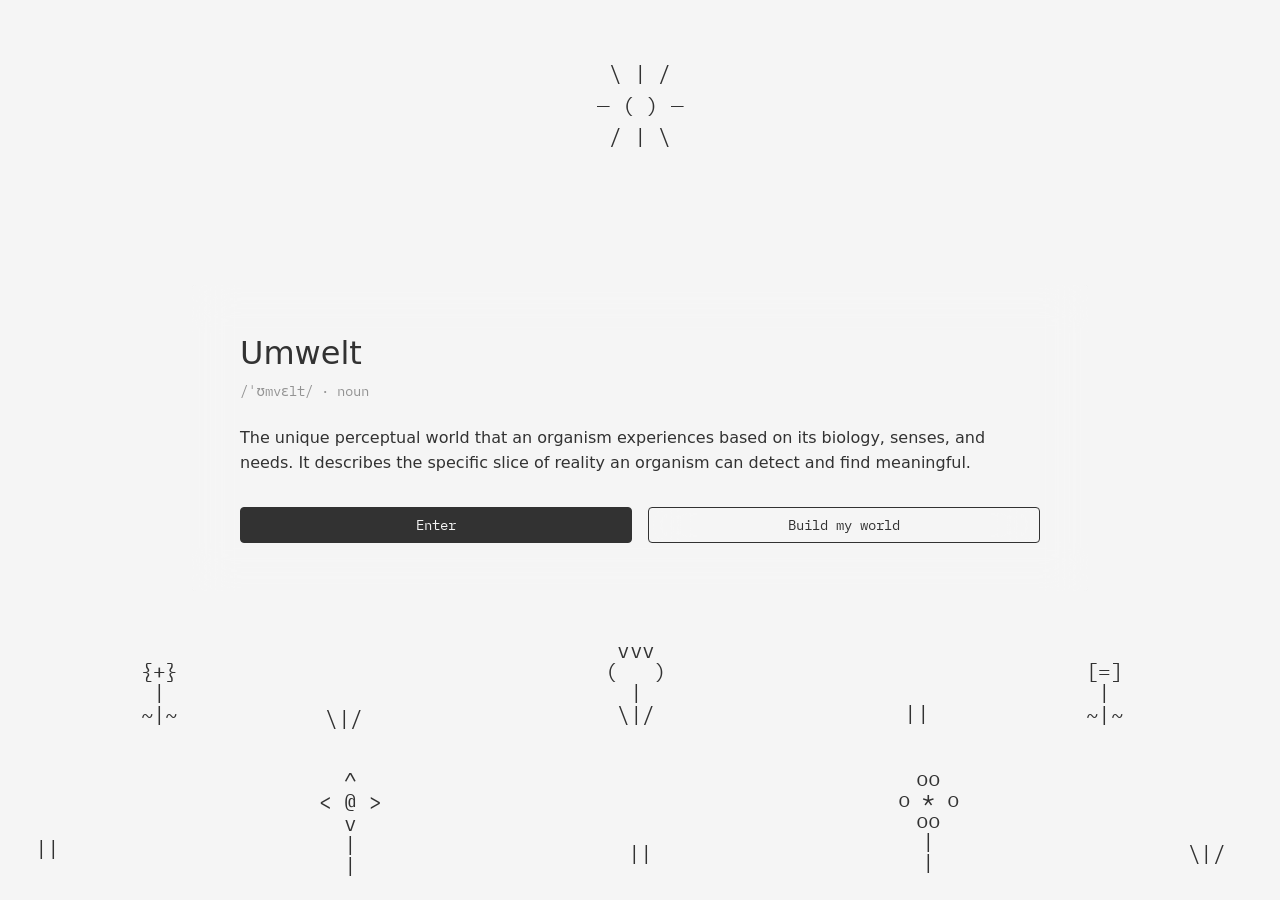
==== commit 21b215a9: "Build Umwelt onboarding and personal world experience" ====
--- a/onboarding.html
+++ b/onboarding.html
@@ -3,7 +3,7 @@
 <head>
 <meta charset="utf-8">
 <meta name="viewport" content="width=device-width, initial-scale=1, viewport-fit=cover">
-<title>Digital Garden</title>
+<title>Habitat</title>
 <link rel="preconnect" href="https://fonts.googleapis.com">
 <link rel="preconnect" href="https://fonts.gstatic.com" crossorigin>
 <link href="https://fonts.googleapis.com/css2?family=Figtree:wght@400;500&family=IBM+Plex+Mono:wght@400;500&display=swap" rel="stylesheet">
@@ -32,12 +32,37 @@
   .ib:focus-visible svg{stroke-width:2.6}
   .dot:focus-visible circle{stroke-width:2.5}
 
-  /* ---------- Home: two buttons, a flower cursor, and a hover grid ---------- */
-  .home{min-height:100vh;display:grid;place-content:center;box-sizing:border-box;padding:48px 24px}
-  .home .stack{display:grid;gap:24px;justify-items:center}
-  .home .btn{display:block;box-sizing:border-box;width:240px;padding:6px 0;font-size:18px;line-height:27px;text-align:center;text-decoration:none}
-  .home,.home *{cursor:url("data:image/svg+xml,%3Csvg xmlns='http://www.w3.org/2000/svg' width='32' height='32' viewBox='0 0 32 32'%3E%3Cg fill='none' stroke='%23f5f5f5' stroke-width='4'%3E%3Ccircle cx='16' cy='8.5' r='5'/%3E%3Ccircle cx='23.1' cy='13.8' r='5'/%3E%3Ccircle cx='20.4' cy='22.2' r='5'/%3E%3Ccircle cx='11.6' cy='22.2' r='5'/%3E%3Ccircle cx='8.9' cy='13.8' r='5'/%3E%3Ccircle cx='16' cy='16' r='3'/%3E%3C/g%3E%3Cg fill='%23f5f5f5' stroke='%232b2b2b' stroke-width='1.5'%3E%3Ccircle cx='16' cy='8.5' r='5'/%3E%3Ccircle cx='23.1' cy='13.8' r='5'/%3E%3Ccircle cx='20.4' cy='22.2' r='5'/%3E%3Ccircle cx='11.6' cy='22.2' r='5'/%3E%3Ccircle cx='8.9' cy='13.8' r='5'/%3E%3C/g%3E%3Ccircle cx='16' cy='16' r='3' fill='%232b2b2b'/%3E%3C/svg%3E") 16 16, auto !important}
-  :root[data-theme="dark"] .home,:root[data-theme="dark"] .home *{cursor:url("data:image/svg+xml,%3Csvg xmlns='http://www.w3.org/2000/svg' width='32' height='32' viewBox='0 0 32 32'%3E%3Cg fill='none' stroke='%231b1b1b' stroke-width='4'%3E%3Ccircle cx='16' cy='8.5' r='5'/%3E%3Ccircle cx='23.1' cy='13.8' r='5'/%3E%3Ccircle cx='20.4' cy='22.2' r='5'/%3E%3Ccircle cx='11.6' cy='22.2' r='5'/%3E%3Ccircle cx='8.9' cy='13.8' r='5'/%3E%3Ccircle cx='16' cy='16' r='3'/%3E%3C/g%3E%3Cg fill='%231b1b1b' stroke='%23ececec' stroke-width='1.5'%3E%3Ccircle cx='16' cy='8.5' r='5'/%3E%3Ccircle cx='23.1' cy='13.8' r='5'/%3E%3Ccircle cx='20.4' cy='22.2' r='5'/%3E%3Ccircle cx='11.6' cy='22.2' r='5'/%3E%3Ccircle cx='8.9' cy='13.8' r='5'/%3E%3C/g%3E%3Ccircle cx='16' cy='16' r='3' fill='%23ececec'/%3E%3C/svg%3E") 16 16, auto !important}
+  /* ---------- Entrance ---------- */
+  .home{min-height:100svh;display:grid;place-content:center;box-sizing:border-box;padding:72px 16px 96px}
+  .home-copy{position:relative;isolation:isolate;width:min(800px,calc(100vw - 32px))}
+  .home-copy::before{content:"";position:absolute;inset:-48px;z-index:-1;border-radius:4px;background:color-mix(in srgb,var(--bg) 50%,transparent);backdrop-filter:blur(20px);-webkit-backdrop-filter:blur(20px);pointer-events:none}
+  .home h1{margin:0 0 8px;font:400 32px/40px var(--sans)}
+  .intro-character{position:relative}
+  .intro-character.intro-pending{visibility:hidden}
+  .intro-character.scrambled{color:transparent}
+  .intro-character.scrambled::after{content:attr(data-symbol);position:absolute;inset:0;color:var(--ink);text-align:center;font-family:var(--mono)}
+  .intro-space{white-space:pre}
+  .home .btn.on .intro-character.scrambled::after{color:var(--bg)}
+  .home-pronunciation .intro-character.scrambled::after{color:var(--muted)}
+  .umwelt-title{display:inline-flex}
+  .umwelt-letter{display:inline-block;position:relative;white-space:pre}
+  .umwelt-letter::after{content:attr(data-symbol);position:absolute;inset:0;text-align:center;font-family:var(--mono);font-size:.8em;line-height:inherit}
+  .umwelt-letter.scrambled{color:transparent}
+  .umwelt-letter.scrambled::after{color:var(--ink)}
+  .home-pronunciation{margin:0 0 24px;font:400 14px/20px var(--mono);color:var(--muted)}
+  .home-definition{margin:0 0 32px;font:400 16px/25px var(--sans)}
+  .home .stack{display:flex;gap:16px;align-items:stretch;flex-wrap:wrap}
+  .home .btn{display:flex;box-sizing:border-box;flex:1;min-width:160px;min-height:44px;padding:10px 20px;font-size:14px;line-height:20px;text-align:center;text-decoration:none}
+
+  .floating-cloud{animation:cloud-drift var(--cloud-duration) linear infinite;animation-delay:var(--cloud-delay)}
+  @keyframes cloud-drift{
+    from{translate:0 0}
+    to{translate:var(--cloud-travel) 0}
+  }
+  @media (prefers-reduced-motion:reduce){.floating-cloud{animation:none}}
+  .night-star{transform:translate(-50%,-50%)}
+  .night-star span{display:block;transform-origin:center;transform:scale(var(--star-size))}
+  @media(prefers-reduced-motion:reduce){.night-star span{transform:scale(var(--star-size))}}
   #trail{position:fixed;inset:0;width:100%;height:100%;pointer-events:none;z-index:0}
 
   /* ---------- Buttons and fields (from the Paper designs) ---------- */
@@ -57,8 +82,8 @@
   #scene .stage{position:absolute;left:50%;top:50%;width:1440px;height:1024px;transform:translate(-50%,-50%) scale(var(--s,1))}
   #scene pre{position:absolute;margin:0;font:400 24px/100% var(--mono);color:var(--ink);white-space:pre;text-align:center}
 
-  /* ---------- The Garden Initialization modal ---------- */
-  .modal{position:fixed;left:50%;top:50%;transform:translate(-50%,-50%);width:min(800px,calc(100vw - 32px));height:min(600px,calc(100vh - 32px));box-sizing:border-box;padding:24px;display:flex;flex-direction:column;gap:12px;border:1px solid var(--ink);border-radius:4px;background:var(--glass);backdrop-filter:blur(20px);-webkit-backdrop-filter:blur(20px);z-index:2}
+  /* ---------- The Habitat Initialization modal ---------- */
+  .modal{position:fixed;left:50%;top:50%;transform:translate(-50%,-50%);width:min(800px,calc(100vw - 32px));height:min(600px,calc(100vh - 32px));box-sizing:border-box;padding:24px;display:flex;flex-direction:column;gap:12px;border:1px solid var(--ink);border-radius:4px;background:color-mix(in srgb,var(--bg) 50%,transparent);backdrop-filter:blur(20px);-webkit-backdrop-filter:blur(20px);z-index:2}
   .modal.full{left:0;top:0;transform:none;width:100%;height:100%}
   .mh{display:flex;justify-content:space-between;align-items:center;flex:none}
   .ib{width:20px;height:20px;padding:0;border:0;background:none;cursor:pointer;color:var(--ink);display:block}
@@ -69,7 +94,7 @@
   .mt .rule{overflow:hidden;white-space:nowrap}
   .mb{flex:1 1 0;min-height:0;overflow:auto;display:flex;flex-direction:column;gap:24px}
   .mb.fit{overflow:hidden}
-  .mb.fixed{flex:0 0 auto;overflow:visible;gap:20px}
+  .mb.fixed{flex:0 0 auto;overflow:visible;gap:40px}
   @media (max-height:660px){.mb.fixed{flex:1 1 0;overflow:auto}}
   .mc.sb{justify-content:space-between}
   .mf{flex:none;display:flex;justify-content:space-between;align-items:center}
@@ -90,9 +115,8 @@
   .seg{display:flex;gap:13px}
   .seg .btn{flex:1 1 0;min-width:0}
   .types{display:flex;gap:24px;flex-wrap:wrap}
-  .dz{flex:1 1 0;min-height:96px;display:flex;align-items:center;justify-content:center;padding:24px;box-sizing:border-box;border:1px solid var(--ink);border-radius:4px;background:var(--bg);text-align:center;font:400 16px/150% var(--sans);color:var(--muted);cursor:pointer;backdrop-filter:blur(20px);-webkit-backdrop-filter:blur(20px)}
-  .dz.has{color:var(--ink)}
-  .dz.over{background:color-mix(in srgb,var(--ink) 8%,var(--bg));outline:1px solid var(--ink);outline-offset:-1px}
+  .app-list-heading{display:flex;align-items:center;justify-content:space-between;gap:12px;flex-wrap:wrap}
+  .app-list-help{margin:0}
   .ta{flex:1 1 0;min-height:96px;display:flex;padding:24px;box-sizing:border-box;border:1px solid var(--ink);border-radius:4px;background:var(--bg)}
   .ta:focus-within{outline:1px solid var(--ink);outline-offset:-1px}
   .ta textarea{flex:1;min-width:0;border:0;padding:0;margin:0;background:transparent;resize:none;outline:none;font:400 16px/150% var(--sans);color:var(--ink)}
@@ -137,9 +161,14 @@
 
   .catsearch,.caret,.count,.m-only{display:none}
   @media (max-width:700px){
-    /* Home: two small buttons (the marks still only appear as you move around) */
+    /* Entrance sizes and touch targets */
     .home .stack{gap:12px}
-    .home .btn{width:172px;font-size:14px;line-height:20px;padding:5px 0}
+    .home h1{font-size:28px;line-height:36px}
+    .home .btn{width:auto;min-height:48px;font-size:16px;line-height:24px;padding:11px 16px}
+    .home{padding-top:72px;padding-bottom:88px}
+    .home-copy{width:calc(100vw - 56px)}
+    .home-copy::before{inset:-24px}
+    .home-definition{margin-bottom:24px}
     /* The window is a card with room around it, vertically centred; Expand still takes it full screen */
     .modal{width:calc(100vw - 56px);height:min(460px,calc(100vh - 48px));padding:22px 22px 20px;gap:10px}
     .modal.full{left:0;top:0;transform:none;width:100%;height:100%;border-radius:0;border-width:0;padding:24px}
@@ -147,15 +176,15 @@
     .field{font-size:13px;line-height:18px;padding:3px 12px}
     .btn{padding:3px 12px;gap:8px}
     .btn svg{width:18px;height:18px}
-    .mc,.mb,.mb.fixed{gap:16px}
+    .mc,.mb{gap:16px}
+    .mb.fixed{gap:24px}
     .grp{gap:8px}
     .row2{flex-direction:column;align-items:stretch;gap:8px}
     .row2 .field,.focusrow .field{width:100% !important}
     .seg{flex-wrap:nowrap;gap:10px}
     .types{width:100%;justify-content:space-between;gap:8px;flex-wrap:nowrap}
     .dots{gap:7px}.dot,.dot svg{width:14px;height:14px}
-    .r-name{order:1}.g-vis{order:2}.g-time{order:3}.r-song{order:4}.g-focus{display:none}   /* the phone design: name, who can see it, time of day, music */
-    .dz{display:none}.fill.nodz{flex:0 0 auto}
+    .r-name{order:1}.g-vis{order:2}.g-time{order:3}
     .plabel{display:none}
     .draw{border-radius:4px}
     .ta{padding:16px}
@@ -173,6 +202,7 @@
     .newcat > .row{padding-left:0}
   }
 </style>
+<link rel="stylesheet" href="controls.css">
 </head>
 <body>
 
@@ -180,7 +210,6 @@
 <div id="scene" aria-hidden="true" hidden></div>
 <main id="main"></main>
 <div class="toast" id="toast" role="status" aria-live="polite" hidden></div>
-<input type="file" id="devfile" hidden>
 
 <script>
 /* =====================================================================
@@ -397,8 +426,8 @@
 const state = {
   step:'home',                     // home | plot | draw | devices | sorting | categories | planting
   expanded:false, draw:null, pattern:null,     // the drawn plot outline, and its pattern (star | plus | circle)
-  plot:'', focus:{audit:false, screen:false}, custom:'', time:null, visibility:null, song:null,
-  mode:'file', types:{txt:false, csv:false, json:false}, fileName:'', fileApps:[], fileNote:'', list:'',
+  plot:'', time:null, visibility:null,
+  list:'',
   cats:null, sig:'', adding:null, moving:null, drag:null, focusMe:null, sample:false, collapsed:new Set(), q:''
 };
 let timer = 0;
@@ -408,46 +437,43 @@
    ===================================================================== */
 function clean(t){ return String(t).replace(/^\s*(?:[-*•·]|\d+[.)])\s+/,'').replace(/^["'`\s]+|["'`\s]+$/g,'').replace(/\.app$/i,'').trim(); }
 function parseText(t){ return t.split(/[\n\r,;\t]+/).map(clean).filter(Boolean); }
-function splitCsv(line, d){
-  const out=[]; let cur='', q=false;
-  for (let i=0;i<line.length;i++){
-    const c=line[i];
-    if (c==='"'){ if (q && line[i+1]==='"'){ cur+='"'; i++; } else q=!q; }
-    else if (c===d && !q){ out.push(cur); cur=''; }
-    else cur+=c;
-  }
-  out.push(cur); return out;
-}
-function parseCsv(t, d){
-  const rows = t.split(/\r?\n/).filter(l=>l.trim()).map(l=>splitCsv(l,d));
-  if (!rows.length) return [];
-  const HEAD = ['name','app','apps','application','applications','title','appname'];
-  let col = 0, start = 0;
-  const h = rows[0].map(norm).findIndex(c=>HEAD.includes(c));
-  if (h >= 0){ col = h; start = 1; } else if (rows[0].length===1 && HEAD.includes(norm(rows[0][0]))) start = 1;
-  return rows.slice(start).map(r=>r[col]||'');
-}
-function parseJson(t){
-  let data = JSON.parse(t);
-  if (!Array.isArray(data)) data = data.apps || data.applications || Object.keys(data);
-  return data.map(x => typeof x==='string' ? x : (x && (x.name||x.app||x.title||x.displayName)) || '').filter(Boolean);
-}
-function readDevFile(file){
-  const ext = (file.name.split('.').pop()||'').toLowerCase();
-  const picked = Object.keys(state.types).filter(k=>state.types[k]);
-  if (!['txt','csv','tsv','json'].includes(ext)){ state.fileName=''; state.fileApps=[]; state.fileNote = 'We can read .txt, .csv and .json files'; return refreshDrop(); }
-  if (picked.length && !picked.includes(ext)){ state.fileName=''; state.fileApps=[]; state.fileNote = `You chose ${picked.map(p=>'.'+p).join(' or ')}, but this is a .${ext} file`; return refreshDrop(); }
-  const fr = new FileReader();
-  fr.onerror = () => { state.fileNote = 'Couldn’t read that file'; refreshDrop(); };
-  fr.onload = () => {
-    try {
-      const names = ext==='json' ? parseJson(fr.result) : ext==='csv' ? parseCsv(fr.result, ',') : ext==='tsv' ? parseCsv(fr.result, '\t') : parseText(fr.result);
-      state.fileName = file.name; state.fileApps = names;
-      state.fileNote = `${file.name} · ${names.length} ${names.length===1?'app':'apps'} found`;
-    } catch (e){ state.fileName=''; state.fileApps=[]; state.fileNote = 'That JSON isn’t in a format we can read'; }
-    refreshDrop();
-  };
-  fr.readAsText(file);
+let choosingFolder = false;
+async function importApplications(){
+  if (choosingFolder || typeof window.showDirectoryPicker !== 'function') return;
+  choosingFolder = true;
+  try {
+    const folder = await window.showDirectoryPicker({mode:'read'});
+    const names = [];
+    for await (const entry of folder.values()){
+      if (entry.kind === 'directory' && /\.app$/i.test(entry.name)){
+        const name = entry.name.slice(0, -4).trim();
+        if (name) names.push(name);
+      }
+    }
+    if (state.step !== 'devices') return;
+    if (!names.length){
+      toast('No apps found in that folder.');
+      return;
+    }
+    const existing = new Set(parseText(state.list).map(norm));
+    const added = names.sort((a,b) => a.localeCompare(b)).filter(name => {
+      const key = norm(name);
+      if (existing.has(key)) return false;
+      existing.add(key);
+      return true;
+    });
+    if (added.length){
+      state.list = [state.list.trimEnd(), ...added].filter(Boolean).join('\n');
+      $('#list').value = state.list;
+    }
+    toast(added.length ? `Added ${added.length} ${added.length === 1 ? 'app' : 'apps'} to your list.` : 'Those apps are already on your list.');
+  } catch (error){
+    if (error.name !== 'AbortError' && state.step === 'devices'){
+      toast('Couldn’t read that folder. Try again or enter app names below.');
+    }
+  } finally {
+    choosingFolder = false;
+  }
 }
 
 /* =====================================================================
@@ -503,14 +529,14 @@
   [CLOUD_S, 'left:30.83px;top:49px'],
   [CLOUD_S, 'left:954.67px;top:268px'],
   [SUN, 'left:50%;top:65px;transform:translateX(-50%);line-height:150%'],
-  [CLOUD_L, 'left:470.67px;top:388px;transform:rotate(180deg);transform-origin:0 0'],
+  [CLOUD_L, 'left:244px;top:185px'],
   [CLOUD_L, 'left:1171.36px;top:25px'],
   [['oo','o * o','oo','|','|'], 'left:1013.05px;top:873px'],
   [['^','< @ >','v','|','|'], 'left:355.17px;top:876px']
 ];
-/* Grass is the only thing that moves. Every blade leans the same way at the same moment, exactly like the garden. */
+/* Grass is the only thing that moves. Every blade leans the same way at the same moment, exactly like the habitat. */
 const GRASS_FRAMES = {b:['\\\\','||','//'], t:['\\\\/','\\|/','\\//']};      // lean left, upright, lean right
-const WIND = [.8, 1.25, .45, 1][Math.floor(Date.now()/86400000) % 4];       // same daily wind as the garden
+const WIND = [.8, 1.25, .45, 1][Math.floor(Date.now()/86400000) % 4];       // same daily wind as the habitat
 function hash(i, j, k){
   let h = (Math.imul(i+1013, 374761393) + Math.imul(j+7919, 668265263) + Math.imul(k+1, 2246822519)) >>> 0;
   h = Math.imul(h ^ (h >>> 13), 1274126177) >>> 0;
@@ -520,24 +546,66 @@
 const DAY_SKY = new Set([CLOUD_S, CLOUD_L, SUN]);
 const sceneItem = ([l,css,kind]) => kind ? grassPre(kind, css) : `<pre style="${css}">${esc(l.join('\n'))}</pre>`;
 const GROUND_HTML = SCENE.filter(it => !DAY_SKY.has(it[0])).map(sceneItem).join('');
-const DAY_SKY_HTML = SCENE.filter(it => DAY_SKY.has(it[0])).map(sceneItem).join('');
+function daySkyHtml(left, right){
+  const clouds = [
+    [CLOUD_S, 'left:30.83px;top:49px'],
+    [CLOUD_S, 'left:954.67px;top:208px'],
+    [CLOUD_L, 'left:244px;top:185px'],
+    [CLOUD_L, 'left:1171.36px;top:25px'],
+    [CLOUD_S, 'left:-360px;top:355px'],
+    [CLOUD_L, 'left:-920px;top:325px']
+  ];
+  const start = left - 280, travel = right - start + 80;
+  const speeds = [4.2, 4.6, 4.0, 4.4, 4.1, 4.5];
+  const sky = clouds.map((item, index) => {
+    const top = /top:([\d.]+)px/.exec(item[1])[1];
+    const duration = travel / speeds[index];
+    const initialX = Number(/left:([\d.-]+)px/.exec(item[1])[1]);
+    const delay = (start - initialX) / speeds[index];
+    return `<pre class="floating-cloud" style="left:${start}px;top:${top}px;--cloud-travel:${travel}px;--cloud-duration:${duration}s;--cloud-delay:${delay}s">${esc(item[0].join('\n'))}</pre>`;
+  }).join('');
+  return sky + sceneItem(SCENE.find(item => item[0] === SUN)).replace('<pre ', '<pre class="sky-sun" ');
+}
 /* Night sky: a crescent where the sun was, and four-point stars on an evenly staggered lattice, each with the same '+' and 'o' beside it.
    The lattice is centred on the frame and keeps going to the edges of whatever screen this is, so the sky never runs out. */
 const MOON = ['  ,-,','/ /','\\ \\','  `-`'], STAR4 = ['^','<   >','v'];
 const STAR_DX = 432, STAR_DY = 240, STAR_TOP = 90, STAR_ROWS_TO = 570;
 function nightSkyHtml(left, right, top){
+  const occupied = [];
   let out = `<pre style="left:50%;top:65px;transform:translateX(-50%);line-height:150%;text-align:left">${esc(MOON.join('\n'))}</pre>`;
   const k0 = Math.ceil((top - STAR_TOP) / STAR_DY) - 1;
   for (let k = k0; STAR_TOP + k * STAR_DY <= STAR_ROWS_TO; k++){
     const y = STAR_TOP + k * STAR_DY, odd = ((k % 2) + 2) % 2, shift = odd ? STAR_DX / 2 : 0;
     for (let m = Math.floor((left - 60 - shift - 720) / STAR_DX); 720 + shift + m * STAR_DX <= right + 60; m++){
-      const x = 720 + shift + m * STAR_DX;
+      const x = 720 + shift + m * STAR_DX + (hash(m,k,810) - .5) * 150;
+      const sy = y + (hash(m,k,811) - .5) * 90;
       if (x < left - 60) continue;
-      if (k === 0 && Math.abs(x - 720) < 140) continue;                                // room for the moon
-      out += `<pre style="left:${x}px;top:${y}px;transform:translate(-50%,-50%)">${esc(STAR4.join('\n'))}</pre>`
-           + `<pre style="left:${x + 62}px;top:${y - 34}px;transform:translate(-50%,-50%)">+</pre>`
-           + `<pre style="left:${x - 58}px;top:${y + 46}px;transform:translate(-50%,-50%)">o</pre>`;
+      if (Math.abs(x - 720) < 150 && sy < 210) continue;
+      const star = (glyph, px, py, seed, size, small = false) => {
+        const duration = 1.6 + hash(m,k,seed) * 1.2;
+        const angle = (hash(m,k,seed + 1) < .5 ? -1 : 1) * (4 + hash(m,k,seed + 3) * 4);
+        return `<pre class="night-star" data-small="${small}" data-period="${10 + hash(m,k,seed + 5) * 6}" data-phase="${hash(m,k,seed + 4) * 16}" style="left:${px}px;top:${py}px;--twinkle-time:${duration}s;--twinkle-delay:-${hash(m,k,seed + 2) * duration}s;--star-size:${size};--star-angle:${angle}deg"><span>${esc(glyph)}</span></pre>`;
+      };
+      out += star(STAR4.join('\n'), x, sy, 820, .72 + hash(m,k,823) * .4);
+      occupied.push([x, sy]);
+
     }
+  }
+  const tinySymbols = ['·', '+', '*', '.', '°'];
+  const skyTop = Math.max(top + 24, 24), skyBottom = 600;
+  const target = Math.max(8, Math.round((right - left) * Math.max(0, skyBottom - skyTop) / 30000));
+  let count = 0;
+  for (let attempt = 0; attempt < target * 30 && count < target; attempt++){
+    const x = left + 24 + hash(attempt, 91, 900) * Math.max(0, right - left - 48);
+    const y = skyTop + hash(attempt, 91, 901) * Math.max(0, skyBottom - skyTop);
+    if (Math.abs(x - 720) < 150 && y < 220) continue;
+    if (occupied.some(([px, py]) => Math.hypot(px - x, py - y) < 100)) continue;
+    occupied.push([x, y]);
+    const glyph = tinySymbols[Math.floor(hash(attempt, 91, 902) * tinySymbols.length)];
+    const size = .45 + hash(attempt, 91, 903) * .25;
+    const period = 10 + hash(attempt, 91, 904) * 6;
+    out += `<pre class="night-star" data-small="true" data-period="${period}" data-phase="${hash(attempt,91,905) * period}" style="left:${x}px;top:${y}px;--star-size:${size}"><span>${esc(glyph)}</span></pre>`;
+    count++;
   }
   return out;
 }
@@ -547,7 +615,7 @@
 function fitScene(){
   const vw = window.innerWidth, vh = window.innerHeight, sc = vw < 700 && vh > vw ? vw/900 : Math.min(vw/1440, vh/1024), W = vw/sc, H = vh/sc;       // a phone held upright shows the middle of the scene, larger
   $('#scene').style.setProperty('--s', sc.toFixed(4));
-  /* the artwork is one 1440 x 1024 frame; repeat grass around it so the garden reaches every edge of the screen */
+  /* the artwork is one 1440 x 1024 frame; repeat grass around it so the habitat reaches every edge of the screen */
   const i0 = Math.floor((1440-W)/2/1440), i1 = Math.floor((1440+W)/2/1440), j0 = Math.floor((1024-H)/2/1024), j1 = Math.floor((1024+H)/2/1024);
   let extra = '';
   for (let j=j0; j<=j1; j++) for (let i=i0; i<=i1; i++){
@@ -555,15 +623,24 @@
     TUFTS.forEach(([x,y,k],n) => { const gx = i*1440 + x + (hash(i,j,n*3)-.5)*90, gy = j*1024 + y + (hash(i,j,n*3+1)-.5)*70; if (gy >= HORIZON) extra += grassPre(k, `left:${gx.toFixed(0)}px;top:${gy.toFixed(0)}px;line-height:30px`, 'extra'); });
     for (let n=0; n<8; n++){ const gx = i*1440 + 40 + hash(i,j,101+n*3)*1320, gy = j*1024 + 40 + hash(i,j,102+n*3)*904; if (gy >= HORIZON) extra += grassPre(hash(i,j,100+n*3) < .5 ? 'b' : 't', `left:${gx.toFixed(0)}px;top:${gy.toFixed(0)}px;line-height:30px`, 'extra'); }
   }
-  $('#scene').innerHTML = `<div class="stage">${GROUND_HTML}${isNight() ? nightSkyHtml((1440-W)/2, (1440+W)/2, (1024-H)/2) : DAY_SKY_HTML}${extra}</div>`;
+  $('#scene').innerHTML = `<div class="stage">${GROUND_HTML}${isNight() ? nightSkyHtml((1440-W)/2, (1440+W)/2, (1024-H)/2) : daySkyHtml((1440-W)/2, (1440+W)/2)}${extra}</div>`;
   windStep(true);
 }
 function windStep(force, t = performance.now()/1000){
   const scene = $('#scene'); if (scene.hidden || document.hidden || reduced()) return;
-  const lean = Math.sin(6.2832 * t / 9) * (.6 + .4*WIND), f = lean < -.5 ? 0 : lean > .5 ? 2 : 1;
+  const cycle = Math.floor(t / 2.5);
+  const pulse = t % 2.5;
+  const f = pulse < .6 ? (cycle % 2 ? 0 : 2) : 1;
   scene.querySelectorAll('.grass').forEach(el => { if (el.dataset.f !== String(f)){ el.dataset.f = f; el.textContent = GRASS_FRAMES[el.dataset.k][f]; } });
-}
-setInterval(() => windStep(), 450);
+  scene.querySelectorAll('.night-star').forEach(star => {
+    const active = (t + Number(star.dataset.phase)) % Number(star.dataset.period) < .45;
+    const small = star.dataset.small === 'true';
+    star.firstElementChild.style.visibility = small && active ? 'hidden' : 'visible';
+    const scale = !small && active ? .84 : 1;
+    star.firstElementChild.style.transform = `scale(calc(var(--star-size) * ${scale}))`;
+  });
+}
+setInterval(() => windStep(), 150);
 window.addEventListener('resize', fitScene); fitScene();
 
 /* =====================================================================
@@ -590,7 +667,7 @@
       <button class="ib" data-act="expand" aria-label="${full?'Shrink':'Expand'} this window" aria-pressed="${full}">${ICON_EXPAND}</button>
     </div>
     <div class="mc${sb?' sb':''}">
-      <div class="mt"><h1 id="h" tabindex="-1">Garden Initialization v0.1</h1><div class="rule" aria-hidden="true">${'-'.repeat(260)}</div></div>
+      <div class="mt"><h1 id="h" tabindex="-1">Habitat Initialization v0.1</h1><div class="rule" aria-hidden="true">${'-'.repeat(260)}</div></div>
       <div class="mb${fit?' fit':''}${fixed?' fixed':''}">${body}</div>
       <div class="mf">
         <button class="ulink" data-act="back">Back</button>
@@ -605,24 +682,68 @@
 
 function homeHtml(){
   return `<section class="home">
-    <h1 class="sr" id="h" tabindex="-1">Digital Garden</h1>
-    <div class="stack">
-      <a class="btn on" href="index.html">Enter</a>
-      <button class="btn" data-act="start">Plant my Garden</button>
+    <div class="home-copy">
+      <h1 id="h" tabindex="-1" aria-label="Umwelt"><span class="umwelt-title" aria-hidden="true"><span class="umwelt-letter" data-letter="U">U</span><span class="umwelt-letter" data-letter="m">m</span><span class="umwelt-letter" data-letter="w">w</span><span class="umwelt-letter" data-letter="e">e</span><span class="umwelt-letter" data-letter="l">l</span><span class="umwelt-letter" data-letter="t">t</span></span></h1>
+      <p class="home-pronunciation">/ˈʊmvɛlt/ · noun</p>
+      <p class="home-definition">The unique perceptual world that an organism experiences based on its biology, senses, and needs. It describes the specific slice of reality an organism can detect and find meaningful.</p>
+      <div class="stack">
+        <a class="btn on" href="index.html">Enter</a>
+        <button class="btn" data-act="start">Build my world</button>
+      </div>
     </div>
   </section>`;
 }
+let entranceAnimated = false;
+let entranceFrame;
+function animateEntrance(){
+  if (entranceAnimated || reduced()) return;
+  entranceAnimated = true;
+  const home = document.querySelector('.home');
+  if (!home) return;
+  const symbols = '*+~@#%&^:;/=?';
+  const letters = [...home.querySelectorAll('.umwelt-letter')];
+  const start = performance.now();
+  const frame = now => {
+    if (!home.isConnected) return;
+    const elapsed = now - start;
+    letters.forEach((letter, index) => {
+      const unresolved = elapsed < 180 + index * 170;
+      letter.classList.toggle('scrambled', unresolved);
+      if (unresolved){
+        const tick = Math.floor(elapsed / 110);
+        letter.dataset.symbol = symbols[(tick * 3 + index * 5) % symbols.length];
+      } else delete letter.dataset.symbol;
+    });
+    if (elapsed < 180 + (letters.length - 1) * 170) entranceFrame = requestAnimationFrame(frame);
+  };
+  frame(start);
+}
+const titleSymbols = ['*', '+', '~', '@', '#', '%', '&', '^', ':', ';', '/', '=', '?'];
+const titleTimers = new WeakMap();
+document.addEventListener('pointerover', event => {
+  const letter = event.target.closest?.('.umwelt-letter');
+  if (!letter || event.pointerType === 'touch') return;
+  clearTimeout(titleTimers.get(letter));
+  letter.dataset.symbol = titleSymbols[Math.floor(Math.random() * titleSymbols.length)];
+  letter.classList.add('scrambled');
+  titleTimers.set(letter, setTimeout(() => {
+    letter.classList.remove('scrambled');
+    delete letter.dataset.symbol;
+  }, 420));
+});
+document.addEventListener('pointerout', event => {
+  const letter = event.target.closest?.('.umwelt-letter');
+  if (!letter) return;
+  clearTimeout(titleTimers.get(letter));
+  titleTimers.set(letter, setTimeout(() => {
+    letter.classList.remove('scrambled');
+    delete letter.dataset.symbol;
+  }, 180));
+});
 function plotHtml(){
-  const f = state.focus;
   return modal('plot', `
-    <div class="row2 r-name"><label class="q" for="plot">Name your plot:</label>
-      <input class="field" id="plot" style="width:241.33px" maxlength="24" placeholder="whimsical-glade" value="${esc(state.plot)}" autocomplete="off" spellcheck="false"></div>
-    <div class="grp g-focus"><div class="q">What’s your core focus?</div>
-      <div class="focusrow">
-        <button class="chk" role="checkbox" aria-checked="${f.audit}" data-focus="audit">${checkTxt(f.audit)} System audit</button>
-        <button class="chk" role="checkbox" aria-checked="${f.screen}" data-focus="screen">${checkTxt(f.screen)} Reduce screentime</button>
-        <input class="field" id="custom" placeholder="Enter your own" value="${esc(state.custom)}" maxlength="40" autocomplete="off" aria-label="Enter your own focus">
-      </div></div>
+    <div class="row2 r-name"><label class="q" for="plot">What’s your name?</label>
+      <input class="field" id="plot" style="width:241.33px" maxlength="24" placeholder="Your name" value="${esc(state.plot)}" autocomplete="off" spellcheck="false"></div>
     <div class="grp g-time"><div class="q">What’s your favorite time of day?</div>
       <div class="seg" role="group" aria-label="Favorite time of day">
         <button class="btn" data-time="day" ${pressed(state.time==='day')}>${ICON_SUN}Day</button>
@@ -634,11 +755,9 @@
         <button class="btn" data-vis="public" ${pressed(state.visibility==='public')}>Public</button>
         <button class="btn" data-vis="private" ${pressed(state.visibility==='private')}>Private</button>
       </div></div>
-    <div class="row2 r-song"><label class="q" for="song">Add your own music:</label>
-      <input class="field" id="song" type="text" inputmode="url" autocomplete="off" spellcheck="false" placeholder="Paste link here" value="${esc(state.song || '')}"></div>
   `, {fixed:true, sb:true});
 }
-/* ---- Draw your plot of land ---- */
+/* ---- Draw your habitat of land ---- */
 const PAT = {"glyphs":{"circle":{"d":"M3.6 10.7C3.6 10.5 3.3 10.3 2.8 10.1C1.9 9.7 1.1 8.7 0.9 8C0.8 7.4 0.5 6.9 0.2 6.9C0 6.9 -0 6.6 -0 5.6L-0 4.3L0.4 4.1C0.7 3.9 0.8 3.7 0.9 3.2C1.2 2.2 2.1 1.2 3 0.9C3.5 0.8 3.7 0.6 3.9 0.4L4.1 0L5.6 0C7.1 0 7.2 0 7.3 0.3C7.4 0.5 7.6 0.6 8.1 0.7C8.6 0.9 8.9 1.1 9.8 2.1L11 3.2L11 5.5C11 7.8 11 7.8 10.7 7.9C10.5 8.1 10.2 8.4 9.7 9.2C9.6 9.5 9.3 9.7 8.7 10C8.2 10.2 7.9 10.5 7.8 10.7L7.6 11L5.7 11L3.8 11L3.6 10.7ZM7.2 8.7C8.6 7.9 8.9 7.2 8.9 5.3C8.8 3.8 8.5 3.4 7.2 2.6C6 1.9 5.5 1.9 4.2 2.6C3.2 3.2 2.9 3.6 2.9 4.1C2.9 4.2 2.7 4.5 2.6 4.8C2.2 5.4 2.2 5.6 2.5 6.2C2.6 6.5 2.8 6.9 2.9 7.2C3 7.8 4 8.6 4.9 9C5.5 9.2 6.5 9.1 7.2 8.7Z","w":11,"h":11},"plus":{"d":"M6.6 14.2C6.6 13.8 6.6 12.8 6.6 12C6.5 10.6 6.5 10.6 6.8 10.3C7.1 10 7.2 10 7.7 10C8.5 10.1 8.5 10.3 8.5 12.8L8.5 15L7.6 15L6.6 15L6.6 14.2ZM0 7.2L0 6L2.2 6C4.9 6 5 6 5 7.1C5 7.7 4.9 7.9 4.7 8.2L4.5 8.5L2.2 8.5L0 8.5L0 7.2ZM10.3 8.2C9.9 7.6 9.9 6.6 10.2 6.3C10.5 6 10.6 6 12.8 6L15 6L15 7.2C15 8.6 15.2 8.5 12.5 8.5L10.5 8.5L10.3 8.2ZM7.1 4.4C6.6 4.1 6.5 3.5 6.6 1.7L6.7 0L7.6 0L8.5 0L8.5 1.9C8.5 3.8 8.5 3.9 8.2 4.2C7.9 4.5 7.5 4.6 7.1 4.4Z","w":15,"h":15},"star":{"d":"M5.9 23.8C5.9 23.5 5.4 23 4.9 22.9C4.1 22.7 4 22.3 4.5 21.6C4.7 21.3 4.9 20.9 5 20.7C5.1 20.5 5.3 20.2 5.5 20C5.7 19.9 6 19.5 6.1 19.3C6.2 19 6.7 18.5 7.1 18C7.4 17.6 7.8 17 7.9 16.8C8.1 16.5 8.3 16.1 8.5 15.9C9.2 15.2 9.5 14.6 9.5 14.3C9.3 13.8 8.5 13.4 7.2 13.1C6.6 12.9 5.9 12.7 5.6 12.5C5.4 12.4 4.7 12.2 4.2 12.1C3.6 11.9 3 11.7 2.8 11.6C2.6 11.5 2.2 11.3 1.9 11.3C1.6 11.2 1.1 11 0.8 10.8L0.2 10.5L0.5 10.2C0.8 9.8 1 9.4 1 9C1 8 2 7.7 3.5 8.4C3.9 8.6 4.7 8.8 5.2 8.9C5.6 9 6.3 9.3 6.6 9.4C7 9.6 7.6 9.8 8.1 9.9C8.6 10 9.3 10.3 9.6 10.4C10.2 10.7 10.3 10.8 10.6 10.6L10.9 10.4L10.9 6C10.9 1.8 10.9 1.5 11.1 0.8L11.4 -0L12.5 -0L13.6 0L13.9 0.7L14.3 1.4L14.2 5.8C14.2 11.1 14.2 10.9 15.5 10.4C15.8 10.3 16.4 10.1 16.9 10C17.3 9.9 18 9.7 18.4 9.5C18.7 9.3 19.4 9.1 19.9 9C20.3 8.9 20.8 8.8 21.1 8.6C21.3 8.5 21.6 8.4 21.8 8.4C22 8.4 22.4 8.3 22.8 8.2C23.5 7.9 23.9 8 24.2 8.6C24.4 8.9 24.6 9.2 24.8 9.3C25 9.4 25 9.5 25 10.1L25 10.8L24.4 11C24.1 11.1 23.6 11.3 23.3 11.4C23.1 11.6 22.6 11.8 22.2 11.9C21.1 12.1 20.6 12.3 20.2 12.5C19.9 12.7 19.4 12.9 18.4 13.1C18.1 13.1 17.5 13.4 16.9 13.7C15.6 14.3 15.5 14.5 16.3 15.2C16.6 15.5 16.9 15.8 16.9 16C17 16.2 17.2 16.5 17.4 16.8C17.7 17 18.2 17.6 18.5 18.2C18.9 18.8 19.6 19.8 20.1 20.4C21.3 22 21.3 22.5 20.1 23.1C19.8 23.3 19.6 23.5 19.5 23.7C19.3 24.2 18.3 24.1 18.2 23.6C18.1 23.4 17.9 23 17.7 22.8C17.4 22.5 17.1 22.1 17 21.9C16.9 21.6 16.6 21.3 16.4 21.1C16.3 21 16 20.6 15.9 20.4C15.7 20.1 15.5 19.8 15.4 19.7C15.3 19.7 15.1 19.3 14.9 18.9C14.8 18.6 14.5 18.2 14.3 18.1C14.2 18 13.8 17.5 13.5 17.1C12.9 16.2 12.6 16.1 12.2 16.5C11.7 17.2 11.2 17.9 11 18.3C10.9 18.5 10.6 18.8 10.4 19C10.3 19.2 10 19.5 9.9 19.7C9.8 19.9 9.4 20.5 9 21C8.6 21.5 8.2 21.9 8.2 22C8.2 22.1 8 22.4 7.6 22.8C7.3 23.1 7 23.6 7 23.7C6.9 24 5.9 24.1 5.9 23.8Z","w":25,"h":24}},"tiles":{"circle":{"w":80,"h":80,"p":[[20,20],[60,60]]},"plus":{"w":80,"h":80,"p":[[20,20],[60,60]]},"star":{"w":120,"h":120,"p":[[30,30],[90,90]]}}};
 const SK = 24 / 46.8;
 const PLABEL = {star:'*', plus:'\u22B9', circle:'\u00B0'};
@@ -659,8 +778,8 @@
 function drawHtml(){
   const opts = ['star','plus','circle'].map(k => `<button class="chk" role="checkbox" aria-checked="${state.pattern===k}" data-pattern="${k}">${checkTxt(state.pattern===k)} ${PLABEL[k]}</button>`).join('');
   return modal('draw', `
-    <div class="q">Draw your plot of land.</div>
-    <div class="draw" id="draw" role="application" aria-label="Drawing area. Click and drag to draw the outline of your plot."><svg id="drawsvg" aria-hidden="true"></svg><div class="hint" id="drawhint">Click and drag to draw</div></div>
+    <div class="q">Draw your habitat of land. It will appear on this laptop’s Explore map.</div>
+    <div class="draw" id="draw" role="application" aria-label="Drawing area. Click and drag to draw the outline of your habitat."><svg id="drawsvg" aria-hidden="true"></svg><div class="hint" id="drawhint">Click and drag to draw</div></div>
     <div class="row2"><span class="q plabel">Choose your pattern:</span><div class="types">${opts}</div></div>
   `, {fit:true});
 }
@@ -675,16 +794,21 @@
 function finishShape(pts, W, H){
   const xs = pts.map(p=>p[0]), ys = pts.map(p=>p[1]);
   const x0 = Math.min(...xs), x1 = Math.max(...xs), y0 = Math.min(...ys), y1 = Math.max(...ys), size = Math.max(x1-x0, y1-y0);
-  if (pts.length < 6 || size < 40){ state.draw = null; paintDraw(); toast('Draw a bigger shape to mark your plot.'); return; }
+  if (pts.length < 6 || size < 40){ state.draw = null; paintDraw(); toast('Draw a bigger shape to mark your habitat.'); return; }
+  pts = [...pts, pts[0]];
   const len = [0]; for (let i=1; i<pts.length; i++) len.push(len[i-1] + Math.hypot(pts[i][0]-pts[i-1][0], pts[i][1]-pts[i-1][1]));
-  const total = len[len.length-1], N = Math.min(40, Math.max(12, Math.round(total/24))), res = [];
+  const total = len[len.length-1], N = Math.min(48, Math.max(14, Math.round(total/19))), res = [];
   for (let k=0, j=0; k<N; k++){           // spread the points evenly along the stroke, then smooth the closed loop through them
     const t = total*k/N; while (len[j+1] < t) j++;
     const f = (t - len[j]) / ((len[j+1]-len[j]) || 1);
     res.push([pts[j][0] + (pts[j+1][0]-pts[j][0])*f, pts[j][1] + (pts[j+1][1]-pts[j][1])*f]);
   }
   const cx = (x0+x1)/2, cy = (y0+y1)/2, c01 = v => Math.min(1, Math.max(0, v));
-  state.draw = {pts:res.map(([x,y]) => [c01(x/W), c01(y/H)]), norm:res.map(([x,y]) => [+((x-cx)/size).toFixed(4), +((y-cy)/size).toFixed(4)])};
+  const softened = res.map((point, i) => {
+    const before = res[(i + N - 1) % N], after = res[(i + 1) % N];
+    return point.map((value, axis) => .82 * value + .09 * (before[axis] + after[axis]));
+  });
+  state.draw = {pts:softened.map(([x,y]) => [c01(x/W), c01(y/H)]), norm:softened.map(([x,y]) => [+((x-cx)/size).toFixed(4), +((y-cy)/size).toFixed(4)])};
   paintDraw();
 }
 let stroke = null;
@@ -704,22 +828,16 @@
 window.addEventListener('resize', () => { if (state.step==='draw') paintDraw(); });
 
 function devicesHtml(){
-  const file = state.mode==='file', t = state.types;
-  const head = `<div class="grp"><div class="q">What’s on your devices?</div>
-      <div class="seg" role="group" aria-label="How to add your apps">
-        <button class="btn" data-mode="file" ${pressed(file)}>File</button>
-        <button class="btn" data-mode="list" ${pressed(!file)}>List</button>
-      </div></div>`;
-  const fileBody = `
-      <div class="fill nodz"><div class="row2" style="flex-wrap:wrap"><span class="q">Choose your file type:</span>
-        <div class="types">${['txt','csv','json'].map(k=>`<button class="chk" role="checkbox" aria-checked="${t[k]}" data-type="${k}">${checkTxt(t[k])} .${k}</button>`).join('')}</div></div>
-        <div class="dz${state.fileName?' has':''}" id="dz" data-act="pick" tabindex="0" role="button" aria-label="Drop your file here, or press Enter to choose one">${esc(state.fileNote || 'Drop your file here')}</div></div>
-      <button class="btn on" data-act="pick" style="align-self:stretch">Upload</button>`;
-  const listBody = `
-      <div class="fill"><label class="q" for="list">One app per line, or separated by commas</label>
-        <div class="ta"><textarea id="list" placeholder="${phone() ? 'Notion, Figma, Spotify' : 'Notion&#10;Figma&#10;Spotify'}" spellcheck="false">${esc(state.list)}</textarea></div></div>
-      <button class="btn on" data-act="upload" style="align-self:stretch">Upload</button>`;
-  return modal('devices', head + (file ? fileBody : listBody));   // the upload area fills the space, so Upload always sits just above Back / Next
+  const canImport = typeof window.showDirectoryPicker === 'function';
+  return modal('devices', `
+    <div class="fill">
+      <div class="app-list-heading">
+        <label class="q" for="list">What’s on your devices?</label>
+        ${canImport ? '<button class="btn" data-act="pick-folder" aria-describedby="app-list-help">Import from Applications</button>' : ''}
+      </div>
+      <div class="ta"><textarea id="list" aria-describedby="app-list-help" placeholder="Notion&#10;Figma&#10;Spotify" spellcheck="false">${esc(state.list)}</textarea></div>
+      <p class="q app-list-help" id="app-list-help">${canImport ? 'Choose the Applications folder on this Mac to fill in app names, or type or paste your own.' : 'Type or paste app names, one per line or separated by commas.'}</p>
+    </div>`);
 }
 /* Loading screens: a flower grows from a seed (stem, leaves, bud, bloom), a different flower each time */
 const F_EQ = ['[=]','|','~|~'], F_HASH = ['(#)','|','~|~'], F_PLUS = ['{+}','|','~|~'], F_WAVE = ['~~~','\\ /','|','\\|/'], F_VVV = ['vvv','(   )','|','\\|/'], F_STAR = ['^','< @ >','v','|','|'], F_RING = ['oo','o * o','oo','|','|'];
@@ -789,10 +907,12 @@
 function render(){
   const s = state.step, home = s==='home';
   const grid = $('#catgrid'), keep = grid ? grid.scrollTop : 0;
-  $('#scene').hidden = home;
+  $('#scene').hidden = false;
   $('#main').innerHTML = home ? homeHtml() : s==='plot' ? plotHtml() : s==='draw' ? drawHtml() : s==='devices' ? devicesHtml()
     : s==='sorting' ? statusHtml('sorting','Sorting') : s==='planting' ? statusHtml('planting', phone() ? 'Initializing' : 'Planting') : catsHtml();
-  if (home) field.resize(); else field.stop();
+  field.stop();
+  if (home) animateEntrance();
+  else cancelAnimationFrame(entranceFrame);
   if (s==='draw') paintDraw();
   const g = $('#catgrid'); if (g){ g.scrollTop = keep; if (state.q) filterCats(state.q); }
   const me = document.querySelector('[data-focus-me]'); if (me){ me.focus(); if (me.select && me.tagName==='INPUT') me.select(); }
@@ -808,7 +928,7 @@
   if (!opts.keepFocus){ const h = $('#h'); if (h) h.focus({preventScroll:true}); }
 }
 function sortNow(){
-  const names = [...state.fileApps, ...parseText(state.list)];
+  const names = parseText(state.list);
   let use = names;
   if (!names.length){ use = SAMPLE; state.sample = true; toast('No apps added, so we used a sample set for this demo.'); } else state.sample = false;
   const sig = JSON.stringify(use);
@@ -816,26 +936,30 @@
   state.expanded = false; go('categories');
 }
 function toast(msg){ const t = $('#toast'); t.textContent = msg; t.hidden = false; clearTimeout(toast.t); toast.t = setTimeout(()=>t.hidden = true, 3200); }
-function refreshDrop(){
-  const dz = $('#dz'); if (!dz) return;
-  dz.textContent = state.fileNote || 'Drop your file here'; dz.classList.toggle('has', !!state.fileName);
-}
+
 
 /* =====================================================================
-   Finishing: save the garden and head in
+   Finishing: save the habitat and head in
    ===================================================================== */
 const THEME_KEY = 'digitalGarden.theme';
 function finish(){
   const created = new Date().toISOString(), time = state.time || 'system', visibility = state.visibility || 'private';
-  const name = (state.plot.trim() || 'My Garden').slice(0, 24);
-  const focus = [state.focus.audit && 'System audit', state.focus.screen && 'Reduce screentime', state.custom.trim()].filter(Boolean);
+  const name = (state.plot.trim() || 'My World').slice(0, 24);
   try {
-    localStorage.setItem('digitalGarden.setup', JSON.stringify({version:3, savedAt:created, plot:name, focus, timeOfDay:time, visibility, song:state.song,
+    const setup = {version:3, savedAt:created, plot:name, timeOfDay:time, visibility,
       plotShape:{pts:state.draw ? state.draw.norm : null, pattern:state.pattern || 'star'},
-      categories:state.cats.map(c=>({name:c.name, apps:c.apps.map(a=>a.name)}))}));
+      categories:state.cats.map(c=>({name:c.name, apps:c.apps.map(a=>a.name)}))};
+    if (state.draw){
+      const key = 'digitalGarden.strollPlots';
+      const plots = JSON.parse(localStorage.getItem(key) || '[]');
+      const entry = {id:created, name, ...setup.plotShape};
+      if (visibility === 'public') entry.categories = setup.categories;
+      localStorage.setItem(key, JSON.stringify([...plots, entry]));
+    }
+    localStorage.setItem('digitalGarden.setup', JSON.stringify(setup));
     localStorage.setItem('digitalGarden.meta', JSON.stringify({name, created}));
     if (time==='system') localStorage.removeItem(THEME_KEY); else localStorage.setItem(THEME_KEY, time==='day' ? 'light' : 'dark');
-  } catch (e) {}
+  } catch (e) { toast("Couldn’t save this habitat. Check that browser storage is available."); return; }
   enterGarden();
 }
 function enterGarden(){ try { sessionStorage.setItem('dg:entered', '1'); } catch (e) {} location.href = 'index.html'; }
@@ -844,15 +968,12 @@
    Events
    ===================================================================== */
 document.addEventListener('click', e => {
-  const t = e.target.closest('[data-act],[data-focus],[data-time],[data-vis],[data-mode],[data-type],[data-pattern],[data-dot],[data-move],[data-rm],[data-rmcat],[data-add],[data-newcat],[data-collapse]');
+  const t = e.target.closest('[data-act],[data-time],[data-vis],[data-pattern],[data-dot],[data-move],[data-rm],[data-rmcat],[data-add],[data-newcat],[data-collapse]');
   if (!t) return;
   const d = t.dataset;
   if (d.collapse){ const cat = t.closest('.cat'), on = cat.classList.toggle('collapsed'); on ? state.collapsed.add(d.collapse) : state.collapsed.delete(d.collapse); t.setAttribute('aria-expanded', !on); return; }
-  if (d.focus){ state.focus[d.focus] = !state.focus[d.focus]; t.setAttribute('aria-checked', state.focus[d.focus]); t.textContent = `${checkTxt(state.focus[d.focus])} ${d.focus==='audit'?'System audit':'Reduce screentime'}`; return; }
   if (d.time){ state.time = d.time; t.parentElement.querySelectorAll('.btn').forEach(b=>b.setAttribute('aria-pressed', b===t)); applyTime(); return; }
   if (d.vis){ state.visibility = d.vis; t.parentElement.querySelectorAll('.btn').forEach(b=>b.setAttribute('aria-pressed', b===t)); return; }
-  if (d.mode){ state.mode = d.mode; render(); return; }
-  if (d.type){ state.types[d.type] = !state.types[d.type]; t.setAttribute('aria-checked', state.types[d.type]); t.textContent = `${checkTxt(state.types[d.type])} .${d.type}`; return; }
   if (d.pattern){
     state.pattern = state.pattern===d.pattern ? null : d.pattern;
     t.parentElement.querySelectorAll('.chk').forEach(b => { const on = state.pattern===b.dataset.pattern; b.setAttribute('aria-checked', on); b.textContent = `${checkTxt(on)} ${PLABEL[b.dataset.pattern]}`; });
@@ -881,11 +1002,7 @@
       else if (state.step==='categories'){ go('planting'); timer.t = setTimeout(finish, reduced() ? 200 : 2800); }
       else if (state.step==='planting') finish();
       break;
-    case 'pick': { const picked = Object.keys(state.types).filter(k=>state.types[k]); $('#devfile').accept = picked.length ? picked.map(k=>'.'+k).join(',') : '.txt,.csv,.tsv,.json'; $('#devfile').click(); break; }
-    case 'upload': {                       // the List modal's Upload button
-      if (!state.list.trim()){ toast('Add at least one app first.'); break; }
-      go('sorting'); timer.t = setTimeout(sortNow, reduced() ? 200 : 2800); break;
-    }
+    case 'pick-folder': importApplications(); break;
   }
 });
 function applyTime(){
@@ -897,9 +1014,7 @@
 document.addEventListener('input', e => {
   const t = e.target;
   if (t.id==='plot') state.plot = t.value;
-  else if (t.id==='custom') state.custom = t.value;
   else if (t.id==='list') state.list = t.value;
-  else if (t.id==='song') state.song = t.value.trim() || null;
   else if (t.dataset && t.dataset.rename) t.classList.remove('sug');
 });
 document.addEventListener('focusin', e => {
@@ -923,21 +1038,14 @@
     else if (e.key==='Escape'){ state.adding = null; render(); }
   } else if (t.dataset && t.dataset.mv && e.key==='Escape'){ state.moving = null; render(); }
   else if (t.dataset && t.dataset.rename && e.key==='Enter'){ e.preventDefault(); t.blur(); }
-  else if (t.id==='dz' && (e.key==='Enter' || e.key===' ')){ e.preventDefault(); $('[data-act=pick]').click(); }
   else if (t.id==='plot' && e.key==='Enter'){ e.preventDefault(); $('[data-act=next]').click(); }
 });
-$('#devfile').addEventListener('change', e => { const f = e.target.files[0]; if (f) readDevFile(f); e.target.value = ''; });
-/* dropping a file on the drop zone, and dragging apps between categories */
+/* Dragging apps between categories */
 document.addEventListener('dragover', e => {
-  const types = [...((e.dataTransfer && e.dataTransfer.types) || [])];
-  const dz = e.target.closest && e.target.closest('#dz');
-  if (dz && types.includes('Files')){ e.preventDefault(); dz.classList.add('over'); return; }
   if (state.drag){ const c = e.target.closest && e.target.closest('.cat[data-cat]'); if (c){ e.preventDefault(); c.classList.add('over'); } }
 });
-document.addEventListener('dragleave', e => { const el = e.target.closest && e.target.closest('#dz,.cat'); if (el && !el.contains(e.relatedTarget)) el.classList.remove('over'); });
+document.addEventListener('dragleave', e => { const el = e.target.closest && e.target.closest('.cat'); if (el && !el.contains(e.relatedTarget)) el.classList.remove('over'); });
 document.addEventListener('drop', e => {
-  const dz = e.target.closest && e.target.closest('#dz');
-  if (dz && e.dataTransfer && e.dataTransfer.files && e.dataTransfer.files.length){ e.preventDefault(); dz.classList.remove('over'); readDevFile(e.dataTransfer.files[0]); return; }
   const c = e.target.closest && e.target.closest('.cat[data-cat]');
   if (c && state.drag){ e.preventDefault(); const row = e.target.closest('.row[data-app]'); const id = state.drag; state.drag = null; moveApp(id, c.dataset.cat, row ? row.dataset.app : null); render(); }
 });
@@ -946,10 +1054,8 @@
   state.drag = r.dataset.app; r.classList.add('drag'); e.dataTransfer.effectAllowed = 'move'; e.dataTransfer.setData('text/plain', r.dataset.app);
 });
 document.addEventListener('dragend', () => { state.drag = null; document.querySelectorAll('.drag,.over').forEach(n=>n.classList.remove('drag','over')); });
-window.addEventListener('dragover', e => { if (e.dataTransfer && [...(e.dataTransfer.types||[])].includes('Files')) e.preventDefault(); });
-window.addEventListener('drop', e => { if (e.dataTransfer && e.dataTransfer.files && e.dataTransfer.files.length) e.preventDefault(); });
-
-/* Going into the garden marks this session as started, so the garden's own first-open redirect leaves it alone */
+
+/* Going into the habitat marks this session as started, so the habitat's own first-open redirect leaves it alone */
 document.addEventListener('click', e => {
   const a = e.target.closest && e.target.closest('a[href="index.html"]');
   if (a){ try { sessionStorage.setItem('dg:entered', '1'); } catch (err) {} }
@@ -1043,7 +1149,7 @@
   if (e.pointerType==='touch' && !e.buttons && e.pressure===0) return;
   field.move(e.clientX, e.clientY);
 });
-window.addEventListener('resize', () => { if (state.step==='home') field.resize(); });
+
 
 
 /* =====================================================================
--- a/controls.css
+++ b/controls.css
@@ -0,0 +1,91 @@
+/* Shared controls for onboarding and habitat screens. */
+:root {
+  --button-height: 36px;
+  --button-font-size: 14px;
+  --button-line-height: 20px;
+  --button-padding-x: 16px;
+}
+.btn,
+.home .btn,
+.actions .btn,
+dialog.card .actions .btn,
+dialog.card .actions.col .btn {
+  box-sizing: border-box;
+  display: inline-flex;
+  align-items: center;
+  justify-content: center;
+  min-height: var(--button-height);
+  padding: 7px var(--button-padding-x);
+  font: 400 var(--button-font-size)/var(--button-line-height) var(--mono);
+  border-radius: 4px;
+}
+.btn svg {
+  width: 20px;
+  height: 20px;
+  flex: none;
+}
+.ib,
+.icon-btn,
+:root[data-theme] .gmenu button.gclose,
+.rail button,
+.theme button {
+  box-sizing: border-box;
+  width: var(--button-height);
+  height: var(--button-height);
+  min-height: var(--button-height);
+  display: inline-flex;
+  align-items: center;
+  justify-content: center;
+  flex-shrink: 0;
+  padding: 0;
+}
+.ib svg,
+.icon-btn svg {
+  width: 20px;
+  height: 20px;
+}
+.rail {
+  width: calc(var(--button-height) + 2px);
+}
+.ulink,
+.chk,
+:root[data-theme] .gmenu button.gitem {
+  box-sizing: border-box;
+  min-height: var(--button-height);
+  font-size: var(--button-font-size);
+  line-height: var(--button-line-height);
+}
+.ulink,
+.chk {
+  display: inline-flex;
+  align-items: center;
+}
+@media (max-width: 700px) {
+  :root {
+    --button-height: 40px;
+    --button-font-size: 14px;
+    --button-line-height: 20px;
+  }
+  .home .btn {
+    padding: 9px var(--button-padding-x);
+  }
+}
+
+input.field,
+.row input.field,
+.rename-input {
+  box-sizing: border-box;
+  height: var(--button-height);
+  min-height: var(--button-height);
+  padding: 7px var(--button-padding-x);
+  font-size: var(--button-font-size);
+  line-height: var(--button-line-height);
+  border-radius: 4px;
+}
+@media (max-width: 700px) {
+  input.field,
+  .row input.field,
+  .rename-input {
+    padding: 9px var(--button-padding-x);
+  }
+}
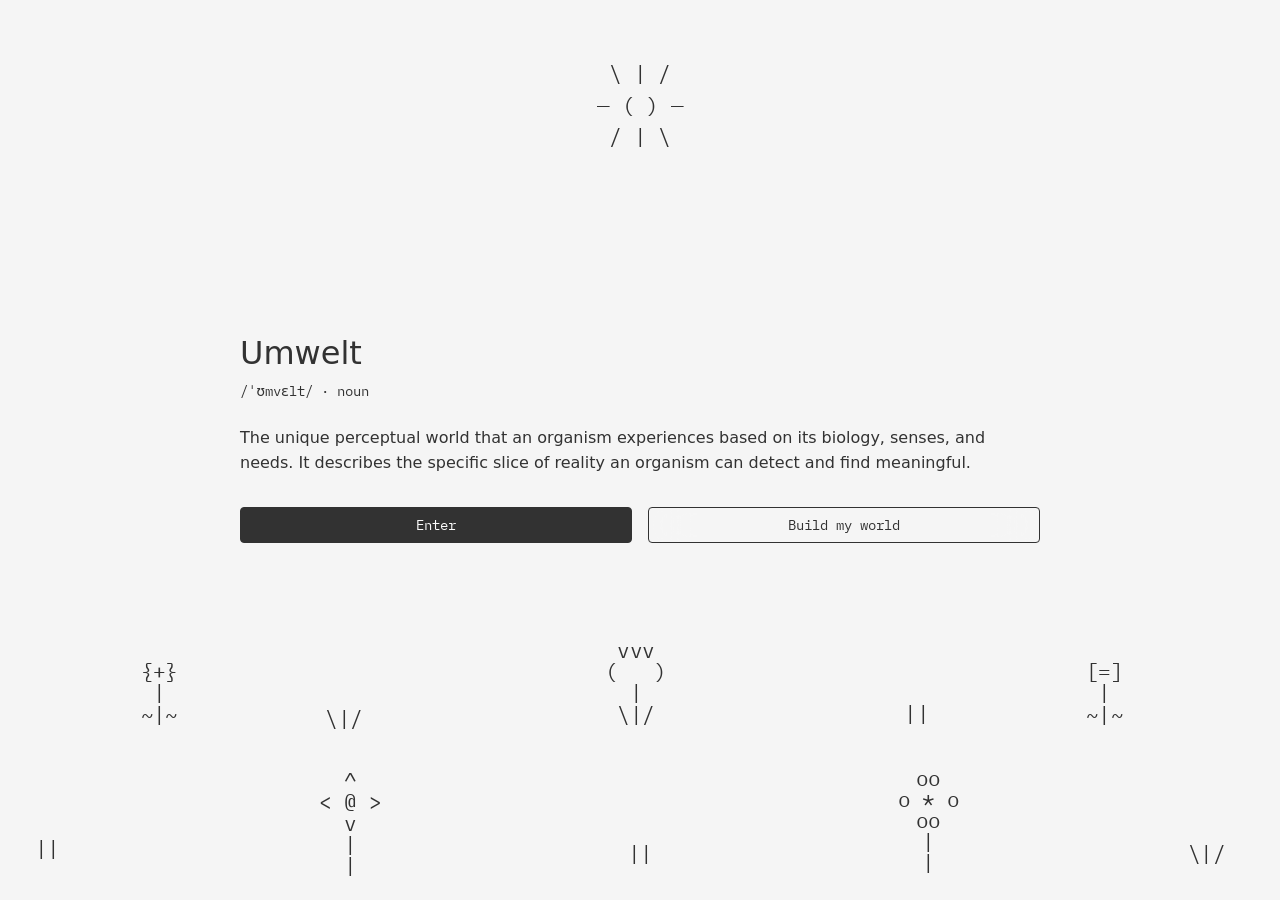
==== commit 14dcecc0: "Refine Umwelt onboarding, garden tools, and Explore" ====
--- a/onboarding.html
+++ b/onboarding.html
@@ -29,27 +29,27 @@
   :focus-visible{outline:1px solid var(--ink);outline-offset:-1px}
   .ulink:focus-visible,.chk:focus-visible,.rm:focus-visible,.nm:focus-visible{outline:none;text-decoration:underline 2px;text-underline-offset:3px}
   .ib:focus-visible,.dot:focus-visible{outline:none}
-  .ib:focus-visible svg{stroke-width:2.6}
-  .dot:focus-visible circle{stroke-width:2.5}
+  .ib:focus-visible svg{stroke-width:var(--stroke-weight,1.5)}
+  .dot:focus-visible circle{stroke-width:var(--stroke-weight,1.5)}
 
   /* ---------- Entrance ---------- */
   .home{min-height:100svh;display:grid;place-content:center;box-sizing:border-box;padding:72px 16px 96px}
   .home-copy{position:relative;isolation:isolate;width:min(800px,calc(100vw - 32px))}
-  .home-copy::before{content:"";position:absolute;inset:-48px;z-index:-1;border-radius:4px;background:color-mix(in srgb,var(--bg) 50%,transparent);backdrop-filter:blur(20px);-webkit-backdrop-filter:blur(20px);pointer-events:none}
+
   .home h1{margin:0 0 8px;font:400 32px/40px var(--sans)}
   .intro-character{position:relative}
   .intro-character.intro-pending{visibility:hidden}
   .intro-character.scrambled{color:transparent}
   .intro-character.scrambled::after{content:attr(data-symbol);position:absolute;inset:0;color:var(--ink);text-align:center;font-family:var(--mono)}
   .intro-space{white-space:pre}
-  .home .btn.on .intro-character.scrambled::after{color:var(--bg)}
-  .home-pronunciation .intro-character.scrambled::after{color:var(--muted)}
+  .home .btn.on .intro-character.scrambled::after{color:#323232}
+  .home-pronunciation .intro-character.scrambled::after{color:var(--ink)}
   .umwelt-title{display:inline-flex}
   .umwelt-letter{display:inline-block;position:relative;white-space:pre}
   .umwelt-letter::after{content:attr(data-symbol);position:absolute;inset:0;text-align:center;font-family:var(--mono);font-size:.8em;line-height:inherit}
   .umwelt-letter.scrambled{color:transparent}
   .umwelt-letter.scrambled::after{color:var(--ink)}
-  .home-pronunciation{margin:0 0 24px;font:400 14px/20px var(--mono);color:var(--muted)}
+  .home-pronunciation{margin:0 0 24px;font:400 14px/20px var(--mono);color:var(--ink)}
   .home-definition{margin:0 0 32px;font:400 16px/25px var(--sans)}
   .home .stack{display:flex;gap:16px;align-items:stretch;flex-wrap:wrap}
   .home .btn{display:flex;box-sizing:border-box;flex:1;min-width:160px;min-height:44px;padding:10px 20px;font-size:14px;line-height:20px;text-align:center;text-decoration:none}
@@ -68,12 +68,12 @@
   /* ---------- Buttons and fields (from the Paper designs) ---------- */
   .btn{display:flex;align-items:center;justify-content:center;gap:12px;font:400 16px/20px var(--mono);padding:4px 16px;border:1px solid var(--ink);border-radius:4px;background:var(--glass);color:var(--ink);cursor:pointer;backdrop-filter:blur(20px);-webkit-backdrop-filter:blur(20px)}
   .btn:hover{background:color-mix(in srgb,var(--ink) 8%,var(--bg))}
-  .btn.on,.btn[aria-pressed="true"]{background:var(--ink);color:var(--bg)}
+  .btn.on,.btn[aria-pressed="true"]{background:var(--ink);color:#323232}
   .btn.on:hover,.btn[aria-pressed="true"]:hover{background:var(--ink)}
-  .btn svg{width:20px;height:20px;flex:none;fill:none;stroke:currentColor;stroke-width:1.667;stroke-linecap:round;stroke-linejoin:round}
+  .btn svg{width:20px;height:20px;flex:none;fill:none;stroke:currentColor;stroke-width:var(--stroke-weight,1.5);stroke-linecap:round;stroke-linejoin:round}
   .field{font:400 16px/20px var(--sans);color:var(--ink);background:var(--bg);border:1px solid var(--ink);border-radius:4px;padding:4px 16px;box-sizing:border-box;min-width:0;backdrop-filter:blur(20px);-webkit-backdrop-filter:blur(20px)}
-  .field::placeholder{color:var(--muted)}
-  .field.sug{color:var(--muted)}
+  .field::placeholder{color:var(--ink)}
+  .field.sug{color:var(--ink)}
   .ulink{font:400 16px/20px var(--mono);background:none;border:0;padding:0;color:var(--ink);text-decoration:underline 1px;text-decoration-skip-ink:none;text-underline-position:from-font;cursor:pointer}
   .chk{font:400 16px/20px var(--mono);background:none;border:0;padding:0;color:var(--ink);cursor:pointer;white-space:pre;text-align:left}
 
@@ -87,7 +87,7 @@
   .modal.full{left:0;top:0;transform:none;width:100%;height:100%}
   .mh{display:flex;justify-content:space-between;align-items:center;flex:none}
   .ib{width:20px;height:20px;padding:0;border:0;background:none;cursor:pointer;color:var(--ink);display:block}
-  .ib svg{width:20px;height:20px;display:block;fill:none;stroke:currentColor;stroke-width:1.667;stroke-linecap:round;stroke-linejoin:round}
+  .ib svg{width:20px;height:20px;display:block;fill:none;stroke:currentColor;stroke-width:var(--stroke-weight,1.5);stroke-linecap:round;stroke-linejoin:round}
   .mc{flex:1 1 0;min-height:0;display:flex;flex-direction:column;gap:24px}
   .mt{flex:none;font:400 16px/20px var(--mono)}
   .mt h1{font:inherit;text-align:center}
@@ -120,10 +120,10 @@
   .ta{flex:1 1 0;min-height:96px;display:flex;padding:24px;box-sizing:border-box;border:1px solid var(--ink);border-radius:4px;background:var(--bg)}
   .ta:focus-within{outline:1px solid var(--ink);outline-offset:-1px}
   .ta textarea{flex:1;min-width:0;border:0;padding:0;margin:0;background:transparent;resize:none;outline:none;font:400 16px/150% var(--sans);color:var(--ink)}
-  .ta textarea::placeholder{color:var(--muted)}
+  .ta textarea::placeholder{color:var(--ink)}
   .draw{position:relative;flex:1 1 0;min-height:120px;border:1px solid var(--ink);background:var(--bg);cursor:crosshair;touch-action:none;overflow:hidden;user-select:none;-webkit-user-select:none}
   .draw svg{position:absolute;inset:0;width:100%;height:100%;display:block}
-  .draw .hint{position:absolute;inset:0;display:grid;place-items:center;font:400 16px/150% var(--sans);color:var(--muted);pointer-events:none}
+  .draw .hint{position:absolute;inset:0;display:grid;place-items:center;font:400 16px/150% var(--sans);color:var(--ink);pointer-events:none}
   .pglyph{fill:var(--ink);text-anchor:middle;dominant-baseline:central;font-family:var(--mono),'Noto Sans Symbols 2','Apple Symbols','Segoe UI Symbol',sans-serif}
   .fill{flex:1 1 0;min-height:0;display:flex;flex-direction:column;gap:24px}
   .center{flex:1 1 0;display:flex;align-items:center;justify-content:center;text-align:center;font:400 16px/20px var(--mono)}
@@ -157,7 +157,7 @@
   select.mv{font:400 14px/18px var(--mono);color:var(--ink);background:var(--bg);border:1px solid var(--ink);border-radius:4px;padding:0 4px;max-width:100%}
   .newcat{grid-column:auto;align-self:start}
 
-  .toast{position:fixed;left:50%;transform:translateX(-50%);top:calc(12px + env(safe-area-inset-top,0px));z-index:5;background:var(--ink);color:var(--bg);font:400 13px/1.4 var(--mono);padding:6px 14px;border-radius:4px;max-width:calc(100vw - 32px);text-align:center}
+  .toast{position:fixed;left:50%;transform:translateX(-50%);top:calc(12px + env(safe-area-inset-top,0px));z-index:5;background:var(--ink);color:#323232;font:400 13px/1.4 var(--mono);padding:6px 14px;border-radius:4px;max-width:calc(100vw - 32px);text-align:center}
 
   .catsearch,.caret,.count,.m-only{display:none}
   @media (max-width:700px){
@@ -167,7 +167,7 @@
     .home .btn{width:auto;min-height:48px;font-size:16px;line-height:24px;padding:11px 16px}
     .home{padding-top:72px;padding-bottom:88px}
     .home-copy{width:calc(100vw - 56px)}
-    .home-copy::before{inset:-24px}
+
     .home-definition{margin-bottom:24px}
     /* The window is a card with room around it, vertically centred; Expand still takes it full screen */
     .modal{width:calc(100vw - 56px);height:min(460px,calc(100vh - 48px));padding:22px 22px 20px;gap:10px}
@@ -202,7 +202,7 @@
     .newcat > .row{padding-left:0}
   }
 </style>
-<link rel="stylesheet" href="controls.css">
+<link rel="stylesheet" href="controls.css?v=20261122-neutral-focus">
 </head>
 <body>
 
@@ -426,7 +426,7 @@
 const state = {
   step:'home',                     // home | plot | draw | devices | sorting | categories | planting
   expanded:false, draw:null, pattern:null,     // the drawn plot outline, and its pattern (star | plus | circle)
-  plot:'', time:null, visibility:null,
+  plot:'', time:'system', visibility:null,
   list:'',
   cats:null, sig:'', adding:null, moving:null, drag:null, focusMe:null, sample:false, collapsed:new Set(), q:''
 };
@@ -625,7 +625,37 @@
   }
   $('#scene').innerHTML = `<div class="stage">${GROUND_HTML}${isNight() ? nightSkyHtml((1440-W)/2, (1440+W)/2, (1024-H)/2) : daySkyHtml((1440-W)/2, (1440+W)/2)}${extra}</div>`;
   windStep(true);
-}
+  hideOverlappingClouds();
+}
+function hideOverlappingClouds(){
+  const targets = [
+    ...document.querySelectorAll('.home h1, .home-pronunciation, .home-definition, .home .stack .btn'),
+    ...document.querySelectorAll('.sky-sun')
+  ];
+  const bounds = [];
+  for (const target of targets){
+    if (target.classList.contains('sky-sun')){
+      bounds.push(target.getBoundingClientRect());
+      continue;
+    }
+    const walker = document.createTreeWalker(target, NodeFilter.SHOW_TEXT);
+    let node;
+    while ((node = walker.nextNode())){
+      if (!node.textContent.trim()) continue;
+      const range = document.createRange();
+      range.selectNodeContents(node);
+      bounds.push(...range.getClientRects());
+    }
+  }
+  document.querySelectorAll('.floating-cloud').forEach(cloud => {
+    const box = cloud.getBoundingClientRect();
+    const overlaps = bounds.some(text =>
+      box.left < text.right && box.right > text.left &&
+      box.top < text.bottom && box.bottom > text.top);
+    cloud.style.visibility = overlaps ? 'hidden' : 'visible';
+  });
+}
+setInterval(hideOverlappingClouds, 80);
 function windStep(force, t = performance.now()/1000){
   const scene = $('#scene'); if (scene.hidden || document.hidden || reduced()) return;
   const cycle = Math.floor(t / 2.5);
@@ -667,7 +697,7 @@
       <button class="ib" data-act="expand" aria-label="${full?'Shrink':'Expand'} this window" aria-pressed="${full}">${ICON_EXPAND}</button>
     </div>
     <div class="mc${sb?' sb':''}">
-      <div class="mt"><h1 id="h" tabindex="-1">Habitat Initialization v0.1</h1><div class="rule" aria-hidden="true">${'-'.repeat(260)}</div></div>
+      <div class="mt"><h1 id="h" tabindex="-1">Initialization v0.1</h1><div class="rule" aria-hidden="true">${'-'.repeat(260)}</div></div>
       <div class="mb${fit?' fit':''}${fixed?' fixed':''}">${body}</div>
       <div class="mf">
         <button class="ulink" data-act="back">Back</button>
@@ -780,7 +810,7 @@
   return modal('draw', `
     <div class="q">Draw your habitat of land. It will appear on this laptop’s Explore map.</div>
     <div class="draw" id="draw" role="application" aria-label="Drawing area. Click and drag to draw the outline of your habitat."><svg id="drawsvg" aria-hidden="true"></svg><div class="hint" id="drawhint">Click and drag to draw</div></div>
-    <div class="row2"><span class="q plabel">Choose your pattern:</span><div class="types">${opts}</div></div>
+    <div class="row2"><span class="q plabel">Choose your pattern</span><div class="types">${opts}</div></div>
   `, {fit:true});
 }
 function paintDraw(live){
@@ -930,7 +960,7 @@
 function sortNow(){
   const names = parseText(state.list);
   let use = names;
-  if (!names.length){ use = SAMPLE; state.sample = true; toast('No apps added, so we used a sample set for this demo.'); } else state.sample = false;
+  if (!names.length){ use = SAMPLE; state.sample = true; } else state.sample = false;
   const sig = JSON.stringify(use);
   if (sig !== state.sig || !state.cats){ state.cats = suggestCats(use); state.sig = sig; }
   state.expanded = false; go('categories');
@@ -951,14 +981,14 @@
       categories:state.cats.map(c=>({name:c.name, apps:c.apps.map(a=>a.name)}))};
     if (state.draw){
       const key = 'digitalGarden.strollPlots';
-      const plots = JSON.parse(localStorage.getItem(key) || '[]');
+      const plots = JSON.parse(sessionStorage.getItem(key) || '[]');
       const entry = {id:created, name, ...setup.plotShape};
       if (visibility === 'public') entry.categories = setup.categories;
-      localStorage.setItem(key, JSON.stringify([...plots, entry]));
-    }
-    localStorage.setItem('digitalGarden.setup', JSON.stringify(setup));
-    localStorage.setItem('digitalGarden.meta', JSON.stringify({name, created}));
-    if (time==='system') localStorage.removeItem(THEME_KEY); else localStorage.setItem(THEME_KEY, time==='day' ? 'light' : 'dark');
+      sessionStorage.setItem(key, JSON.stringify([...plots, entry]));
+    }
+    sessionStorage.setItem('digitalGarden.setup', JSON.stringify(setup));
+    sessionStorage.setItem('digitalGarden.meta', JSON.stringify({name, created}));
+    if (time==='system') sessionStorage.removeItem(THEME_KEY); else sessionStorage.setItem(THEME_KEY, time==='day' ? 'light' : 'dark');
   } catch (e) { toast("Couldn’t save this habitat. Check that browser storage is available."); return; }
   enterGarden();
 }
@@ -1155,9 +1185,8 @@
 /* =====================================================================
    Theme (remembered across both pages) and first render
    ===================================================================== */
-let savedTheme = null; try { savedTheme = localStorage.getItem(THEME_KEY); } catch (e) {}
-document.documentElement.setAttribute('data-theme', savedTheme==='light' || savedTheme==='dark' ? savedTheme : (matchMedia('(prefers-color-scheme: dark)').matches ? 'dark' : 'light'));
-if (savedTheme==='light' || savedTheme==='dark') state.time = savedTheme==='light' ? 'day' : 'night';
+state.time = 'system';
+document.documentElement.setAttribute('data-theme', matchMedia('(prefers-color-scheme: dark)').matches ? 'dark' : 'light');
 fitScene();
 render();
 </script>
--- a/controls.css
+++ b/controls.css
@@ -1,5 +1,8 @@
 /* Shared controls for onboarding and habitat screens. */
 :root {
+  accent-color: var(--ink);
+  --stroke-weight: 1.25;
+  --border-weight: 1.25px;
   --button-height: 36px;
   --button-font-size: 14px;
   --button-line-height: 20px;
@@ -89,3 +92,486 @@
     padding: 9px var(--button-padding-x);
   }
 }
+
+
+/* Keep interface outlines consistent across both pages. */
+.btn,
+.home .btn,
+.modal,
+.gmenu,
+.rail,
+.theme,
+.tray,
+input.field,
+.rename-input,
+.ta,
+.draw,
+.gshape,
+.applications-finder {
+  border-width: var(--border-weight);
+}
+.btn svg,
+.home .btn svg,
+.ib svg,
+.icon-btn svg,
+.gclose svg,
+.rail svg,
+.theme svg,
+.finder-sidebar svg {
+  stroke-width: var(--stroke-weight);
+}
+
+
+.tree-line,
+.compost-tile,
+.plot,
+.gshape path {
+  stroke-width: var(--stroke-weight);
+  stroke: var(--ink);
+}
+.tile rect {
+  stroke: var(--ink);
+}
+.ascii,
+#scene pre,
+.tray svg text,
+.pglyph {
+  font-weight: 400;
+}
+
+/* SVG outlines retain the same screen weight when their viewBox scales. */
+.tree-line,
+.compost-tile,
+.plot,
+.gshape path,
+.tile rect,
+.tray svg rect {
+  vector-effect: non-scaling-stroke;
+  stroke-width: var(--stroke-weight);
+}
+.gmenu hr {
+  border-top-width: var(--border-weight);
+}
+
+ .tree-group .tree-label {
+  display: none;
+}
+.tree-hover-area {
+  fill: none;
+  stroke: transparent;
+  stroke-width: 120px;
+  stroke-linecap: round;
+  stroke-linejoin: round;
+  vector-effect: non-scaling-stroke;
+  pointer-events: stroke;
+}
+
+/* Dialog outlines share the same weight as buttons and app tiles. */
+dialog.card,
+dialog.card .who img,
+dialog.card .who svg {
+  border: var(--border-weight) solid var(--ink);
+}
+dialog.card .dash {
+  box-sizing: border-box;
+  height: 0;
+  min-height: 0;
+  border-top: var(--border-weight) dashed var(--ink);
+  font-size: 0;
+  line-height: 0;
+  color: transparent;
+  flex-shrink: 0;
+}
+dialog.card .who svg rect {
+  stroke-width: 0;
+}
+
+/* Consistent typography for Umwelt action dialogs. */
+dialog.card {
+  font-size: 14px;
+  line-height: 20px;
+}
+dialog.card h2,
+dialog.card .offmain h2 {
+  font-size: 16px;
+  line-height: 24px;
+  font-weight: 500;
+}
+dialog.card .who,
+dialog.card .facts,
+dialog.card .linkish,
+dialog.card .offbody .sub,
+dialog.card .sub {
+  font-size: 14px;
+  line-height: 20px;
+  font-weight: 400;
+}
+dialog.card .actions .btn,
+dialog.card .actions.col .btn {
+  font-size: 14px;
+  line-height: 20px;
+}
+
+/* Shared panel and action-dialog typography. */
+.gmenu,
+dialog.card,
+dialog.card .who,
+dialog.card .facts,
+dialog.card .linkish,
+dialog.card .sub,
+dialog.card .offbody .sub,
+.gmenu .gfacts,
+.gmenu .cnone,
+.gmenu .ctotal,
+:root[data-theme] .gmenu button.gitem {
+  font-family: var(--mono);
+  font-size: 14px;
+  line-height: 20px;
+  font-weight: 400;
+}
+.gmenu h3,
+.gmenu #cmenu-body h4,
+dialog.card h2,
+dialog.card .offmain h2 {
+  font-family: var(--mono);
+  font-size: 16px;
+  line-height: 24px;
+  font-weight: 500;
+}
+
+/* Reserve a separate header row for action-dialog close controls. */
+dialog.card .dlg-x {
+  position: static;
+  align-self: flex-end;
+  margin: -8px -8px 8px 0;
+  flex-shrink: 0;
+}
+dialog.card {
+  height: auto;
+  min-height: 360px;
+}
+dialog.card .actions {
+  padding-top: 24px;
+}
+.modes .btn svg,
+.gclose svg,
+.chev,
+.icon-btn svg,
+.ib svg,
+.rail svg,
+.theme svg {
+  stroke-width: var(--stroke-weight);
+  vector-effect: non-scaling-stroke;
+}
+@media (max-width: 700px) {
+  dialog.card {
+    height: auto;
+    min-height: 340px;
+    max-height: calc(100svh - 32px);
+    overflow-y: auto;
+  }
+}
+
+dialog.card {
+  height: 420px;
+  min-height: 0;
+  max-height: calc(100svh - 32px);
+  overflow-y: auto;
+  box-sizing: border-box;
+}
+@media (max-width: 700px) {
+  dialog.card {
+    height: 420px;
+    min-height: 0;
+  }
+}
+
+#dlg-prune {
+  height: fit-content;
+  min-height: 0;
+}
+#dlg-prune .actions {
+  margin-top: 24px;
+  padding-top: 0;
+}
+
+/* Shared dashed separators across screens. */
+hr,
+.gmenu hr,
+.rail hr {
+  border: 0;
+  border-top: var(--border-weight) dashed var(--ink);
+}
+.rule,
+.dash,
+dialog.card .dash {
+  box-sizing: border-box;
+  height: 0;
+  min-height: 0;
+  border: 0;
+  border-top: var(--border-weight) dashed var(--ink);
+  font-size: 0;
+  line-height: 0;
+  color: transparent;
+  flex-shrink: 0;
+}
+.finder-title,
+.ios-app {
+  border-bottom: var(--border-weight) dashed var(--ink);
+}
+.finder-footer,
+.ios-kv + .ios-kv,
+:root[data-theme] dialog.ios button.ia-b {
+  border-top: var(--border-weight) dashed var(--ink);
+}
+
+/* Shared foreground across onboarding, worlds, dialogs, and system mockups. */
+:root {
+  --ink: #323232;
+}
+:root[data-theme="dark"] {
+  --ink: #323232;
+}
+@media (prefers-color-scheme: dark) {
+  :root:not([data-theme="light"]) {
+    --ink: #323232;
+  }
+}
+.gfacts dt,
+.cnone,
+.ctotal,
+.home-pronunciation,
+.finder-footer > span,
+.finder-sidebar p,
+.finder-toolbar,
+.finder-arrows,
+input::placeholder,
+textarea::placeholder {
+  color: var(--ink);
+}
+.tray svg text {
+  fill: var(--ink);
+}
+
+/* One text color throughout the interface. */
+body,
+button,
+input,
+textarea,
+select,
+a,
+dialog,
+.gmenu,
+dialog.card,
+.applications-finder {
+  color: #323232;
+}
+.btn.on,
+.btn[aria-selected="true"],
+.btn[aria-pressed="true"],
+.home .btn.on,
+:root[data-theme] .btn.on,
+:root[data-theme] .btn[aria-selected="true"],
+:root[data-theme] .btn[aria-pressed="true"],
+.applications-finder .finder-footer .btn.on,
+.finder-app[aria-pressed="true"] span {
+  color: #323232;
+  background: #dedede;
+}
+:root[data-theme="dark"] {
+  --bg: #f5f5f5;
+  --glass: rgba(245,245,245,.5);
+}
+
+/* Every button retains an outline, including selected and hover states. */
+:where(button:not(#export):not(#export-info):not(:where(#os-files .osfoot .osb, #os-alert .osbtns .osb, #dlg-browser button))),
+a.btn {
+  border: var(--border-weight) solid #323232 !important;
+}
+#export,
+#export-info {
+  border: 0 !important;
+}
+
+/* Zoom controls share their outer frame without doubled button borders. */
+.rail #zin,
+.rail #zout {
+  border: 0 !important;
+  width: 100%;
+}
+.rail #zin {
+  border-top: var(--border-weight) solid #323232 !important;
+}
+.rail svg {
+  stroke-width: 1;
+}
+
+/* Keep selected theme icons legible and avoid doubled segmented borders. */
+:root[data-theme] .theme button[aria-pressed="true"] {
+  background: #dedede;
+  color: #323232;
+}
+.theme button {
+  border: 0 !important;
+  color: #323232;
+}
+.theme button + button {
+  border-left: var(--border-weight) solid #323232 !important;
+}
+.theme svg {
+  stroke: currentColor;
+  fill: none;
+}
+
+/* Match segmented controls to the shared outline and icon weight. */
+.rail,
+.theme {
+  border: var(--border-weight) solid var(--ink);
+}
+.rail svg,
+.theme svg {
+  stroke-width: var(--stroke-weight);
+  stroke: currentColor;
+}
+.btn.on,
+.btn[aria-selected="true"],
+.btn[aria-pressed="true"],
+.home .btn.on,
+:root[data-theme] .btn.on,
+:root[data-theme] .btn[aria-selected="true"],
+:root[data-theme] .btn[aria-pressed="true"],
+:root[data-theme] .theme button[aria-pressed="true"],
+:root[data-theme] .rail button[aria-pressed="true"] {
+  background: #323232;
+  color: #fcfcfc;
+}
+.btn.on svg,
+.btn[aria-selected="true"] svg,
+.btn[aria-pressed="true"] svg,
+:root[data-theme] .theme button[aria-pressed="true"] svg,
+:root[data-theme] .rail button[aria-pressed="true"] svg {
+  stroke: currentColor;
+}
+
+/* One outer frame and one separator for each segmented control. */
+.rail,
+.theme,
+.tray {
+  border: var(--border-weight) solid #323232;
+  box-shadow: none;
+  outline: none;
+}
+.rail button,
+.theme button {
+  border: 0 !important;
+  box-shadow: none;
+  border-radius: 0;
+}
+.rail #zin {
+  border-top: var(--border-weight) solid #323232 !important;
+}
+.theme button + button {
+  border-left: var(--border-weight) solid #323232 !important;
+}
+.rail svg,
+.theme svg {
+  stroke-width: var(--stroke-weight);
+}
+.tray button[data-pflower],
+.tray button[data-flower] {
+  border: var(--border-weight) solid #323232 !important;
+  box-shadow: none;
+  border-radius: 4px;
+  overflow: hidden;
+}
+.tray button[data-pflower] svg rect,
+.tray button[data-flower] svg rect {
+  stroke: none;
+  stroke-width: 0;
+}
+
+/* Borderless utility controls and text navigation. */
+button.ib,
+button.icon-btn,
+button.gclose,
+button.ulink,
+button.dot,
+button.linkish,
+button.finder-close,
+button.caret,
+button.rm,
+button.nm,
+:root[data-theme] .gmenu button.gclose {
+  border: 0 !important;
+  box-shadow: none;
+  background: transparent;
+}
+
+button.chk {
+  border: 0 !important;
+  box-shadow: none;
+  background: transparent;
+}
+
+/* Night mode uses the inverse interface palette. */
+:root[data-theme="dark"] {
+  --bg: #1b1b1b;
+  --ink: #ececec;
+  --glass: rgba(27,27,27,.5);
+  --line: #a5a5a5;
+  --tile: #242424;
+  --modal: #242424;
+}
+:root[data-theme="dark"] :is(body,button,input,textarea,select,a,dialog,.gmenu,.gfacts dt,.home-pronunciation,.finder-footer>span,.finder-sidebar p,.finder-toolbar,.finder-arrows) {
+  color: var(--ink);
+}
+:root[data-theme="dark"] :is(.btn,.gmenu,.rail,.theme,.tray,.gshape,dialog.card,.who img,.who svg),
+:root[data-theme="dark"] button:not(#export):not(#export-info):not(:where(#os-files .osfoot .osb, #os-alert .osbtns .osb, #dlg-browser button)) {
+  border-color: var(--ink) !important;
+}
+:root[data-theme="dark"] :is(.btn.on,.btn[aria-selected="true"],.btn[aria-pressed="true"]),
+:root[data-theme="dark"] .theme button[aria-pressed="true"],
+:root[data-theme="dark"] .rail button[aria-pressed="true"] {
+  background: var(--ink);
+  color: #1b1b1b;
+}
+:root[data-theme="dark"] :is(.dash,.rule,hr,.gmenu hr,.rail #zin,.theme button+button) {
+  border-color: var(--ink) !important;
+}
+:root[data-theme="dark"] .gfacts dt {
+  opacity: 1;
+}
+:root[data-theme="dark"] :is(.applications-finder,.finder-title,.finder-sidebar,.finder-apps,.finder-footer,.finder-app,.finder-app span,.ios-fld input) {
+  background: #242424;
+  color: var(--ink);
+}
+:root[data-theme="dark"] .finder-app[aria-pressed="true"] span {
+  background: var(--ink);
+  color: #1b1b1b;
+}
+:root[data-theme="dark"] .applications-finder .finder-footer .btn {
+  background: #323232;
+  color: var(--ink);
+}
+
+
+/* Umwelt dialogs provide the surface behind their own controls. */
+:is(dialog.card, #dlg-rename) button {
+  background: transparent;
+  box-shadow: none;
+  color: var(--ink);
+  backdrop-filter: none;
+  -webkit-backdrop-filter: none;
+}
+:is(dialog.card, #dlg-rename) button.btn.on:not(#prune-app) {
+  font-weight: 600;
+}
+
+/* Use a neutral indicator across both pages, including native form controls. */
+:where(:focus:not(:focus-visible)) {
+  outline: none;
+}
+:where(:focus-visible) {
+  outline: 2px solid var(--ink);
+  outline-offset: 2px;
+}
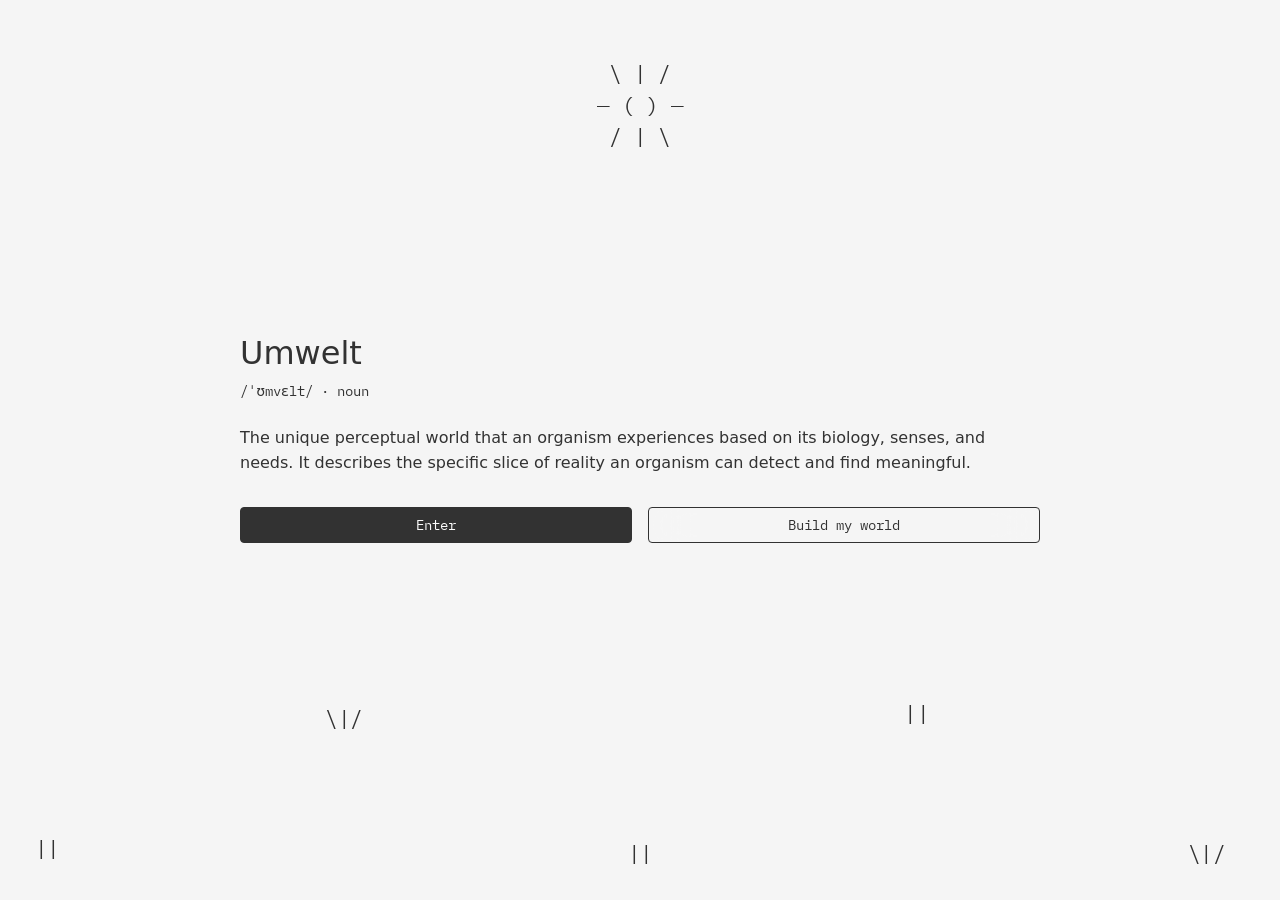
==== commit 7b3b8ca0: "Polish inventory, onboarding, and garden wildlife" ====
--- a/onboarding.html
+++ b/onboarding.html
@@ -115,7 +115,6 @@
   .seg{display:flex;gap:13px}
   .seg .btn{flex:1 1 0;min-width:0}
   .types{display:flex;gap:24px;flex-wrap:wrap}
-  .app-list-heading{display:flex;align-items:center;justify-content:space-between;gap:12px;flex-wrap:wrap}
   .app-list-help{margin:0}
   .ta{flex:1 1 0;min-height:96px;display:flex;padding:24px;box-sizing:border-box;border:1px solid var(--ink);border-radius:4px;background:var(--bg)}
   .ta:focus-within{outline:1px solid var(--ink);outline-offset:-1px}
@@ -135,10 +134,6 @@
   @media (max-width:1100px){.modal.full .catgrid{--cols:3}}
   @media (max-width:820px){.modal.full .catgrid{--cols:2}}
   @media (max-width:520px){.catgrid,.modal.full .catgrid{--cols:1}}
-  .catgrid::-webkit-scrollbar{width:12px}
-  .catgrid::-webkit-scrollbar-track{background:var(--bg);border:1px solid var(--ink);border-radius:24px}
-  .catgrid::-webkit-scrollbar-thumb{background:var(--ink);border:1px solid var(--ink);border-radius:24px}
-  @supports not selector(::-webkit-scrollbar){.catgrid{scrollbar-width:thin;scrollbar-color:var(--ink) transparent}}
   .cat{display:flex;flex-direction:column;gap:4px;min-width:0;align-self:start}
   .cat.over{background:color-mix(in srgb,var(--ink) 6%,transparent);border-radius:4px}
   .cat.over .cat-name{outline:1px solid var(--ink);outline-offset:-1px}
@@ -202,7 +197,7 @@
     .newcat > .row{padding-left:0}
   }
 </style>
-<link rel="stylesheet" href="controls.css?v=20261122-neutral-focus">
+<link rel="stylesheet" href="controls.css?v=20261123-scrollbar">
 </head>
 <body>
 
@@ -211,6 +206,7 @@
 <main id="main"></main>
 <div class="toast" id="toast" role="status" aria-live="polite" hidden></div>
 
+<script src="app-names.js"></script>
 <script>
 /* =====================================================================
    Helpers
@@ -223,12 +219,12 @@
 const phone = () => matchMedia('(max-width: 700px)').matches;
 
 /* =====================================================================
-   What each app is for. Categories are the twelve from the design, plus three that only appear when needed.
+   What each app is for. Categories appear only when they contain apps.
    Format: category index | name | aliases
    ===================================================================== */
 const CATS = ['Archiving life','Surfing the web','Editing media','Creating things','Capturing thoughts','Fueling your body',
   'Connecting with people','Experiencing audio','Exploring nature','Building knowledge','Collecting inspiration','Managing finances',
-  'Watching and playing','Getting around','Buying things'];
+  'Watching and playing','Getting around','Buying things','Managing your device','Everyday tools'];
 const CATALOG_SRC = `
 0|Google Drive|drive,gdrive
 0|Dropbox|
@@ -236,6 +232,8 @@
 0|OneDrive|microsoft onedrive
 0|VSCO|
 0|iCloud|icloud drive
+0|Preview|
+0|Time Machine|
 1|Safari|
 1|Google Chrome|chrome
 1|Firefox|
@@ -251,12 +249,19 @@
 2|Premiere Pro|premiere,adobe premiere
 2|Final Cut Pro|final cut
 2|DaVinci Resolve|davinci
+2|Adobe After Effects|after effects
+2|Adobe Media Encoder|media encoder
+2|iMovie|
+2|Image Capture|
+2|Photo Booth|
+2|Image Playground|
+2|QuickTime Player|
 3|Figma|
 3|Canva|
 3|Affinity|affinity designer
 3|Paper|
 3|Illustrator|adobe illustrator
-3|Indesign|adobe indesign
+3|InDesign|adobe indesign
 3|Claude|
 3|Cursor|
 3|Codex|
@@ -275,6 +280,13 @@
 3|GarageBand|
 3|Logic Pro|logic
 3|Ableton Live|ableton
+3|Adobe Acrobat DC|adobe acrobat,acrobat dc,acrobat
+3|Adobe Creative Cloud|creative cloud
+3|Keynote|
+3|Pages|
+3|Numbers|
+3|Freeform|
+3|Font Book|
 4|Notion|
 4|Obsidian|
 4|Milanote|
@@ -305,6 +317,10 @@
 4|Google Docs|docs
 4|Microsoft Word|word
 4|Loop|microsoft loop
+4|Calendar|
+4|Journal|
+4|Stickies|
+4|TextEdit|
 5|Doordash|door dash
 5|UberEats|uber eats
 5|Resy|
@@ -343,8 +359,9 @@
 6|Threads|
 6|Snapchat|
 6|Superhuman|
+6|Contacts|
+6|Phone|
 7|Spotify|
-7|Apple Music|
 7|Sirius.XM|siriusxm,sirius
 7|NPR|
 7|SeatGeek|seat geek
@@ -355,6 +372,7 @@
 7|Apple Podcasts|podcasts
 7|Pocket Casts|
 7|Overcast|
+7|Apple Music|music
 8|Merlin Bird ID|merlin
 8|Kiwibit|kiwi bird,kiwibird
 8|AllTrails|all trails
@@ -370,6 +388,9 @@
 9|Apple Books|books
 9|Readwise|
 9|Khan Academy|khan
+9|Dictionary|
+9|News|
+9|Tips|
 10|Pinterest|
 10|Are.na|arena
 10|Cosmos|
@@ -386,6 +407,7 @@
 11|YNAB|
 11|Apple Wallet|wallet
 11|Cash App|cashapp
+11|Stocks|
 12|Netflix|
 12|Disney+|disney plus
 12|Hulu|
@@ -395,9 +417,11 @@
 12|Twitch|
 12|Steam|
 12|Minecraft|
-12|Chess.com|chess
-13|Google Maps|maps
-13|Apple Maps|
+12|Chess.com|
+12|Chess|
+12|Games|
+13|Google Maps|
+13|Apple Maps|maps
 13|Uber|
 13|Lyft|
 13|Airbnb|
@@ -406,6 +430,20 @@
 14|Etsy|
 14|eBay|
 14|Target|
+14|App Store|
+15|CleanMyMac|cleanmymac x
+15|Automator|
+15|Find My|
+15|iPhone Mirroring|
+15|Mission Control|
+15|Passwords|
+15|Shortcuts|
+15|System Settings|system preferences
+16|Calculator|
+16|Clock|
+16|Home|
+16|Siri|
+16|Weather|
 `;
 const INDEX = new Map();
 CATALOG_SRC.trim().split('\n').forEach(line=>{
@@ -436,62 +474,37 @@
    Reading what people give us
    ===================================================================== */
 function clean(t){ return String(t).replace(/^\s*(?:[-*•·]|\d+[.)])\s+/,'').replace(/^["'`\s]+|["'`\s]+$/g,'').replace(/\.app$/i,'').trim(); }
-function parseText(t){ return t.split(/[\n\r,;\t]+/).map(clean).filter(Boolean); }
-let choosingFolder = false;
-async function importApplications(){
-  if (choosingFolder || typeof window.showDirectoryPicker !== 'function') return;
-  choosingFolder = true;
-  try {
-    const folder = await window.showDirectoryPicker({mode:'read'});
-    const names = [];
-    for await (const entry of folder.values()){
-      if (entry.kind === 'directory' && /\.app$/i.test(entry.name)){
-        const name = entry.name.slice(0, -4).trim();
-        if (name) names.push(name);
-      }
-    }
-    if (state.step !== 'devices') return;
-    if (!names.length){
-      toast('No apps found in that folder.');
-      return;
-    }
-    const existing = new Set(parseText(state.list).map(norm));
-    const added = names.sort((a,b) => a.localeCompare(b)).filter(name => {
-      const key = norm(name);
-      if (existing.has(key)) return false;
-      existing.add(key);
-      return true;
-    });
-    if (added.length){
-      state.list = [state.list.trimEnd(), ...added].filter(Boolean).join('\n');
-      $('#list').value = state.list;
-    }
-    toast(added.length ? `Added ${added.length} ${added.length === 1 ? 'app' : 'apps'} to your list.` : 'Those apps are already on your list.');
-  } catch (error){
-    if (error.name !== 'AbortError' && state.step === 'devices'){
-      toast('Couldn’t read that folder. Try again or enter app names below.');
-    }
-  } finally {
-    choosingFolder = false;
-  }
+function appName(raw){ return normalizeAppName(clean(raw)); }
+function parseText(t){
+  const ignored = new Set(['apps', 'hp', 'utilities']);
+  const seen = new Set();
+  return t.split(/[\n\r,;\t]+/).map(appName).filter(name => {
+    const key = INDEX.get(norm(name))?.id || appNameKey(name);
+    if (!key || ignored.has(key) || seen.has(key)) return false;
+    seen.add(key);
+    return true;
+  });
 }
 
 /* =====================================================================
    Sorting: group apps by what they're for
    ===================================================================== */
+function appCategory(name){
+  return /^Adobe\s/i.test(name) ? CATS.indexOf('Creating things') : -1;
+}
 function suggestCats(names){
   const seen = new Set(), apps = [];
   names.forEach(raw=>{
-    const n = clean(raw); if (!n || n.length>60 || !norm(n)) return;
-    const hit = INDEX.get(norm(n)), id = hit ? hit.id : 'x-'+norm(n);
+    const n = appName(raw); if (!n || n.length>60 || !norm(n)) return;
+    const hit = INDEX.get(norm(n)), id = hit ? hit.id : 'x-'+appNameKey(n);
     if (seen.has(id)) return; seen.add(id);
-    apps.push(hit ? {id, name:hit.name, cat:hit.cat} : {id, name:n, cat:-1});
+    apps.push(hit ? {id, name:hit.name, cat:hit.cat} : {id, name:n, cat:appCategory(n)});
   });
   const cats = [];
   CATS.forEach((name,i)=>{ const list = apps.filter(a=>a.cat===i); if (list.length) cats.push({id:uid('c'), name, edited:false, apps:list}); });
   const rest = apps.filter(a=>a.cat===-1);
   if (rest.length) cats.push({id:uid('c'), name:'Unsorted', edited:false, apps:rest});
-  return cats;
+  return groupTreeCategories(cats);
 }
 const findCat = id => state.cats.find(c=>c.id===id);
 function findApp(id){ for (const c of state.cats){ const i = c.apps.findIndex(a=>a.id===id); if (i>=0) return {c, i, a:c.apps[i]}; } return null; }
@@ -503,11 +516,11 @@
   to.apps.splice(at, 0, f.a);
 }
 function addAppTo(catId, raw){
-  const name = clean(raw); if (!name || name.length>60 || !norm(name)) return false;
-  const hit = INDEX.get(norm(name)), id = hit ? hit.id : 'x-'+norm(name);
+  const name = appName(raw); if (!name || name.length>60 || !norm(name)) return false;
+  const hit = INDEX.get(norm(name)), id = hit ? hit.id : 'x-'+appNameKey(name);
   const existing = findApp(id);
   if (existing){ moveApp(id, catId); return true; }
-  findCat(catId).apps.push({id, name:hit ? hit.name : name, cat:hit ? hit.cat : -1});
+  findCat(catId).apps.push({id, name:hit ? hit.name : name, cat:hit ? hit.cat : appCategory(name)});
   return true;
 }
 
@@ -518,9 +531,6 @@
 const CLOUD_L = [' ︵︵','︵(    )','(        )','(            )','(              )','︶︶︶︶︶︶︶︶ '];
 const SUN = ['\\ | /','— ( ) —','/ | \\'];
 const SCENE = [
-  [['{+}','|','~|~'], 'left:calc(50% - 547.27px);top:calc(50% + 276px);transform:translate(-50%,-50%)'],
-  [['vvv','(   )','|','\\|/'], 'left:calc(50% - 4.89px);top:calc(50% + 264px);transform:translate(-50%,-50%)'],
-  [['[=]','|','~|~'], 'left:calc(50% + 528.49px);top:calc(50% + 276px);transform:translate(-50%,-50%)'],
   [['||'], 'left:1020.85px;top:796px;line-height:30px', 'b'],
   [['||'], 'left:50%;top:956px;transform:translateX(-50%);line-height:30px', 'b'],
   [['||'], 'left:31.67px;top:950px;line-height:30px', 'b'],
@@ -531,8 +541,6 @@
   [SUN, 'left:50%;top:65px;transform:translateX(-50%);line-height:150%'],
   [CLOUD_L, 'left:244px;top:185px'],
   [CLOUD_L, 'left:1171.36px;top:25px'],
-  [['oo','o * o','oo','|','|'], 'left:1013.05px;top:873px'],
-  [['^','< @ >','v','|','|'], 'left:355.17px;top:876px']
 ];
 /* Grass is the only thing that moves. Every blade leans the same way at the same moment, exactly like the habitat. */
 const GRASS_FRAMES = {b:['\\\\','||','//'], t:['\\\\/','\\|/','\\//']};      // lean left, upright, lean right
@@ -624,6 +632,7 @@
     for (let n=0; n<8; n++){ const gx = i*1440 + 40 + hash(i,j,101+n*3)*1320, gy = j*1024 + 40 + hash(i,j,102+n*3)*904; if (gy >= HORIZON) extra += grassPre(hash(i,j,100+n*3) < .5 ? 'b' : 't', `left:${gx.toFixed(0)}px;top:${gy.toFixed(0)}px;line-height:30px`, 'extra'); }
   }
   $('#scene').innerHTML = `<div class="stage">${GROUND_HTML}${isNight() ? nightSkyHtml((1440-W)/2, (1440+W)/2, (1024-H)/2) : daySkyHtml((1440-W)/2, (1440+W)/2)}${extra}</div>`;
+  clearEntryAnimal();
   windStep(true);
   hideOverlappingClouds();
 }
@@ -656,6 +665,67 @@
   });
 }
 setInterval(hideOverlappingClouds, 80);
+const ENTRY_ANIMALS = {
+  day: { sky: ['ƸӜƷ', 'ᵛӜᵛ'], ground: ['(\\_/)\n(• x •)\n(____)', ' (•)>\n /__)', ' (•)>\n /__]'] },
+  night: { sky: ['\\^..^/', '⌣^..^⌣'], ground: [' /\\_/\\\n(•ᴥ•)\n(____)', ' _o_o_\n(_____ )', ' _o_o_\n(_____)'] }
+};
+function clearEntryAnimal(){
+  $('#scene > .entry-animal')?.remove();
+}
+function showEntryAnimal(){
+  const scene = $('#scene');
+  const stage = scene.querySelector('.stage');
+  if (!stage || scene.hidden || document.hidden || reduced()) return;
+  const frame = stage.getBoundingClientRect();
+  const horizon = frame.top + frame.height * HORIZON / 1024;
+  const sky = Math.random() < .5;
+  const top = sky ? 16 : Math.max(16, horizon);
+  const bottom = sky ? Math.min(horizon, innerHeight - 16) : innerHeight - 16;
+  const obstacles = [...document.querySelectorAll('.modal, .home h1, .home-pronunciation, .home-definition, .home .stack, .sky-sun')]
+    .map(el => el.getBoundingClientRect());
+  const glyphs = ENTRY_ANIMALS[isNight() ? 'night' : 'day'][sky ? 'sky' : 'ground'];
+  const frames = sky ? glyphs : glyphs.slice(Math.random() < .5 ? 0 : 1);
+  const travel = Math.min(sky ? 210 : 95, innerWidth - 108);
+  if (bottom - top < 70 || travel < 30) return;
+  for (let attempt = 0; attempt < 24; attempt++){
+    const x = 12 + Math.random() * (innerWidth - travel - 96);
+    const y = top + Math.random() * (bottom - top - 64);
+    if (obstacles.some(box => x < box.right && x + travel + 84 > box.left && y < box.bottom && y + 64 > box.top)) continue;
+    const animal = document.createElement('pre');
+    animal.className = 'entry-animal';
+    animal.style.cssText = `left:${x}px;top:${y + 10}px;font-size:${sky ? 18 : 15}px`;
+    animal.textContent = frames[0];
+    scene.append(animal);
+    const reverse = Math.random() < .5;
+    const start = reverse ? travel : 0, end = reverse ? 0 : travel;
+    const animation = animal.animate([
+      { transform: `translate(${start}px,0)`, opacity: 0 },
+      { opacity: 1, offset: .18 },
+      { transform: `translate(${travel / 2}px,${sky ? -9 : -4}px)`, offset: .5 },
+      { opacity: 1, offset: .82 },
+      { transform: `translate(${end}px,0)`, opacity: 0 }
+    ], { duration: sky ? 4800 : 5600 });
+    const flap = setInterval(() => {
+      if (!animal.isConnected || reduced()){
+        animation.cancel();
+        animal.remove();
+        clearInterval(flap);
+        return;
+      }
+      animal.textContent = frames[(frames.indexOf(animal.textContent) + 1) % frames.length];
+    }, sky ? 220 : 420);
+    animation.onfinish = () => { clearInterval(flap); animal.remove(); };
+    break;
+  }
+}
+function scheduleEntryAnimal(delay){
+  setTimeout(() => {
+    showEntryAnimal();
+    scheduleEntryAnimal(16000 + Math.random() * 19000);
+  }, delay);
+}
+scheduleEntryAnimal(3500 + Math.random() * 5000);
+
 function windStep(force, t = performance.now()/1000){
   const scene = $('#scene'); if (scene.hidden || document.hidden || reduced()) return;
   const cycle = Math.floor(t / 2.5);
@@ -857,16 +927,43 @@
 document.addEventListener('pointerup', endStroke); document.addEventListener('pointercancel', endStroke);
 window.addEventListener('resize', () => { if (state.step==='draw') paintDraw(); });
 
+const finderEndpoint = '/_local/open-applications';
+let canOpenApplications = false;
+if (location.origin === 'http://127.0.0.1:8001'){
+  fetch(finderEndpoint, {method:'HEAD'}).then(response => {
+    if (response.status !== 204) return;
+    canOpenApplications = true;
+    if (state.step === 'devices') render();
+  }).catch(() => {});
+}
+async function openApplications(button){
+  if (!canOpenApplications) return;
+  button.disabled = true;
+  try {
+    const response = await fetch(finderEndpoint, {
+      method:'POST', headers:{'X-Umwelt-Action':'open-applications'}
+    });
+    if (response.status !== 204) throw new Error('Finder could not open');
+  } catch (error){
+    const status = $('#finder-status');
+    if (button.isConnected && status){
+      status.textContent = 'Couldn’t open Finder. You can open Applications from Finder’s Go menu.';
+      status.hidden = false;
+    }
+  } finally {
+    button.disabled = false;
+  }
+}
 function devicesHtml(){
-  const canImport = typeof window.showDirectoryPicker === 'function';
   return modal('devices', `
     <div class="fill">
-      <div class="app-list-heading">
-        <label class="q" for="list">What’s on your devices?</label>
-        ${canImport ? '<button class="btn" data-act="pick-folder" aria-describedby="app-list-help">Import from Applications</button>' : ''}
+      <label class="q" for="list">What’s on your devices?</label>
+      <p class="q app-list-help" id="app-list-help">Open Finder → Applications. Press ⌘A to select everything, ⌘C to copy, then click the field below and press ⌘V to paste.</p>
+      <div>
+        <button type="button" class="btn" data-act="open-applications" ${canOpenApplications ? '' : 'disabled aria-describedby="finder-status"'}>Open Applications in Finder</button>
+        <p id="finder-status" class="app-list-help" role="status" ${canOpenApplications ? 'hidden' : ''}>${canOpenApplications ? '' : 'Available in the local macOS preview.'}</p>
       </div>
       <div class="ta"><textarea id="list" aria-describedby="app-list-help" placeholder="Notion&#10;Figma&#10;Spotify" spellcheck="false">${esc(state.list)}</textarea></div>
-      <p class="q app-list-help" id="app-list-help">${canImport ? 'Choose the Applications folder on this Mac to fill in app names, or type or paste your own.' : 'Type or paste app names, one per line or separated by commas.'}</p>
     </div>`);
 }
 /* Loading screens: a flower grows from a seed (stem, leaves, bud, bloom), a different flower each time */
@@ -915,7 +1012,7 @@
       ${rows(c)}${adder(c)}
     </div>`).join('') + `<div class="cat newcat"><div class="row"><div class="l"><button class="rm" data-newcat="1">[+] New category</button></div></div></div>`;
   return modal('categories', `
-    <div class="q">Here’s your suggested categorization. <span class="d-only">Drag and drop to rearrange, customize category names, or add anything we missed.</span><span class="m-only">Rearrange or add anything we missed.</span></div>
+    <div class="q">Here’s your suggested categorization. Groups with fewer than three apps are combined when planted. <span class="d-only">Drag and drop to rearrange, customize category names, or add anything we missed.</span><span class="m-only">Rearrange or add anything we missed.</span></div>
     <input class="field catsearch" id="catsearch" type="search" placeholder="Search" value="${esc(state.q || '')}" autocomplete="off" aria-label="Search your apps">
     <div class="catgrid" id="catgrid">${grid}</div>`, {fit:true});
 }
@@ -937,6 +1034,7 @@
 function render(){
   const s = state.step, home = s==='home';
   const grid = $('#catgrid'), keep = grid ? grid.scrollTop : 0;
+  clearEntryAnimal();
   $('#scene').hidden = false;
   $('#main').innerHTML = home ? homeHtml() : s==='plot' ? plotHtml() : s==='draw' ? drawHtml() : s==='devices' ? devicesHtml()
     : s==='sorting' ? statusHtml('sorting','Sorting') : s==='planting' ? statusHtml('planting', phone() ? 'Initializing' : 'Planting') : catsHtml();
@@ -978,12 +1076,16 @@
   try {
     const setup = {version:3, savedAt:created, plot:name, timeOfDay:time, visibility,
       plotShape:{pts:state.draw ? state.draw.norm : null, pattern:state.pattern || 'star'},
-      categories:state.cats.map(c=>({name:c.name, apps:c.apps.map(a=>a.name)}))};
+      categories:groupTreeCategories(state.cats).map(c=>({name:c.name, apps:c.apps.map(a=>a.name)}))};
     if (state.draw){
       const key = 'digitalGarden.strollPlots';
       const plots = JSON.parse(sessionStorage.getItem(key) || '[]');
-      const entry = {id:created, name, ...setup.plotShape};
-      if (visibility === 'public') entry.categories = setup.categories;
+      const entry = {id:created, name, ...setup.plotShape, private:visibility === 'private'};
+      if (entry.private){
+        entry.trees = setup.categories.map(category => ({name:category.name, count:category.apps.length}));
+      } else {
+        entry.categories = setup.categories;
+      }
       sessionStorage.setItem(key, JSON.stringify([...plots, entry]));
     }
     sessionStorage.setItem('digitalGarden.setup', JSON.stringify(setup));
@@ -1016,6 +1118,7 @@
   if (d.add){ state.adding = d.add; render(); return; }
   if (d.newcat){ const c = {id:uid('c'), name:'New category', edited:false, apps:[]}; state.cats.push(c); state.focusMe = c.id; render(); $('#catgrid').scrollTop = 1e6; return; }
   switch (d.act){
+    case 'open-applications': openApplications(t); break;
     case 'start': go('plot'); break;
     case 'close': state.expanded = false; go('home'); break;
     case 'expand': state.expanded = !state.expanded; render(); break;
@@ -1032,7 +1135,6 @@
       else if (state.step==='categories'){ go('planting'); timer.t = setTimeout(finish, reduced() ? 200 : 2800); }
       else if (state.step==='planting') finish();
       break;
-    case 'pick-folder': importApplications(); break;
   }
 });
 function applyTime(){
--- a/controls.css
+++ b/controls.css
@@ -229,8 +229,13 @@
   line-height: 20px;
   font-weight: 400;
 }
+.gmenu .cnone {
+  color: var(--ink);
+  opacity: 1;
+}
 .gmenu h3,
 .gmenu #cmenu-body h4,
+.gmenu #inventory-add-title,
 dialog.card h2,
 dialog.card .offmain h2 {
   font-family: var(--mono);
@@ -477,15 +482,13 @@
 .theme svg {
   stroke-width: var(--stroke-weight);
 }
-.tray button[data-pflower],
-.tray button[data-flower] {
+.tray button[data-pflower] {
   border: var(--border-weight) solid #323232 !important;
   box-shadow: none;
   border-radius: 4px;
   overflow: hidden;
 }
-.tray button[data-pflower] svg rect,
-.tray button[data-flower] svg rect {
+.tray button[data-pflower] svg rect {
   stroke: none;
   stroke-width: 0;
 }
@@ -575,3 +578,25 @@
   outline: 2px solid var(--ink);
   outline-offset: 2px;
 }
+
+/* Umwelt scrollbar styling for vertical and horizontal overflow. */
+::-webkit-scrollbar {
+  width: 12px;
+  height: 12px;
+}
+::-webkit-scrollbar-track {
+  background: var(--bg);
+  border: 1px solid var(--ink);
+  border-radius: 24px;
+}
+::-webkit-scrollbar-thumb {
+  background: var(--ink);
+  border: 1px solid var(--ink);
+  border-radius: 24px;
+}
+@supports not selector(::-webkit-scrollbar) {
+  :root {
+    scrollbar-width: thin;
+    scrollbar-color: var(--ink) var(--bg);
+  }
+}
